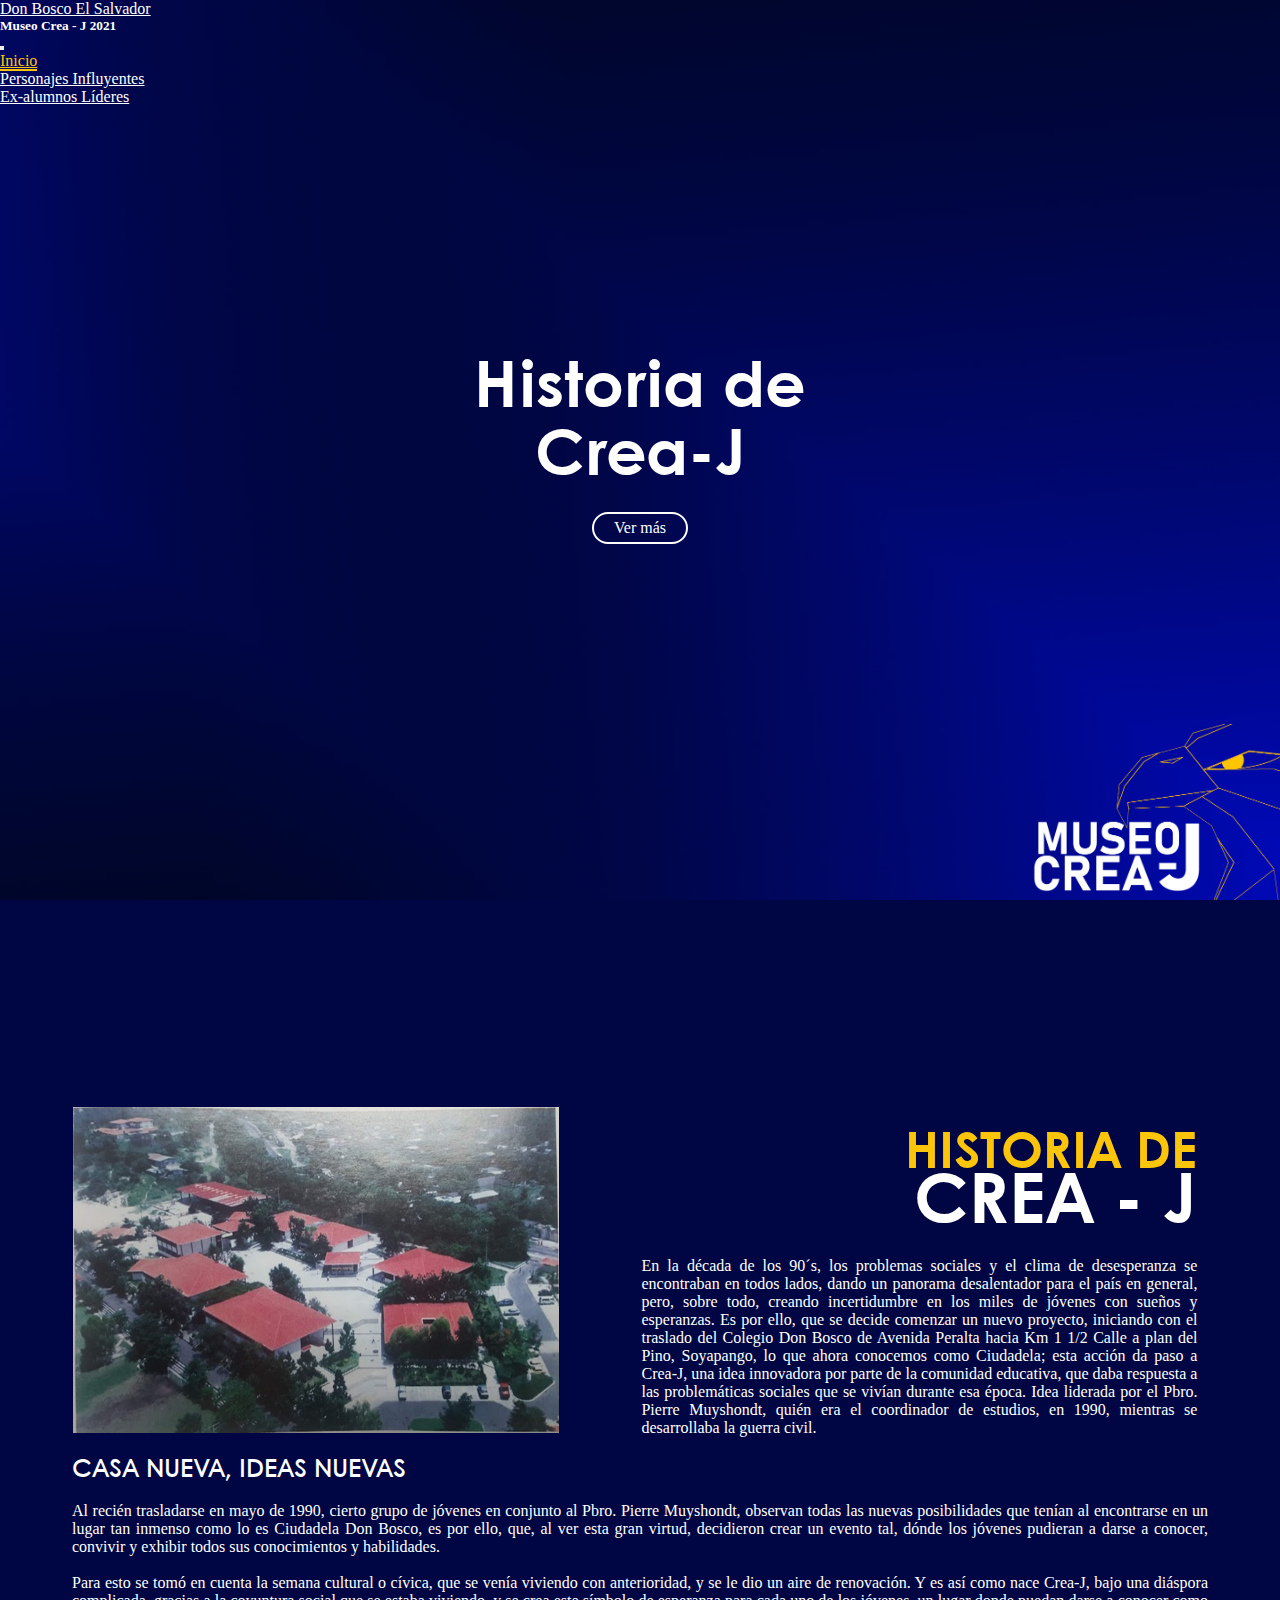
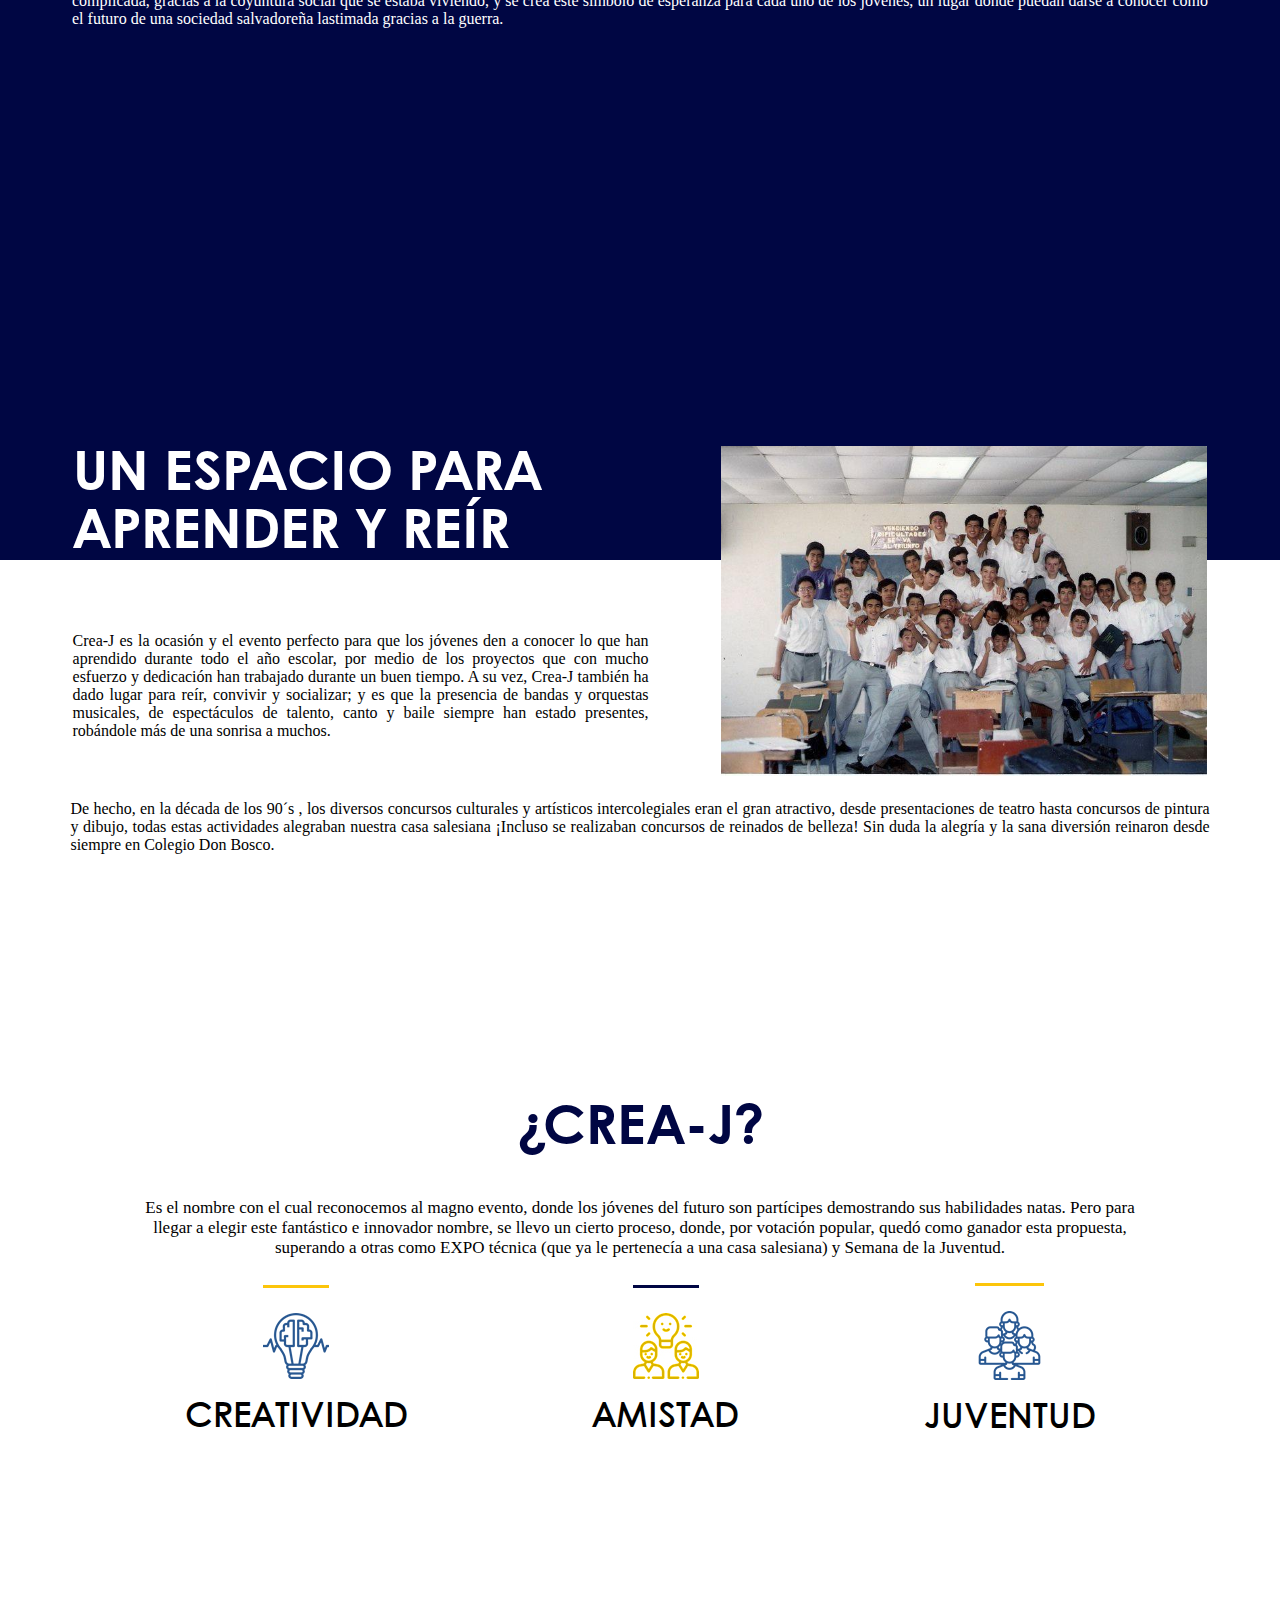
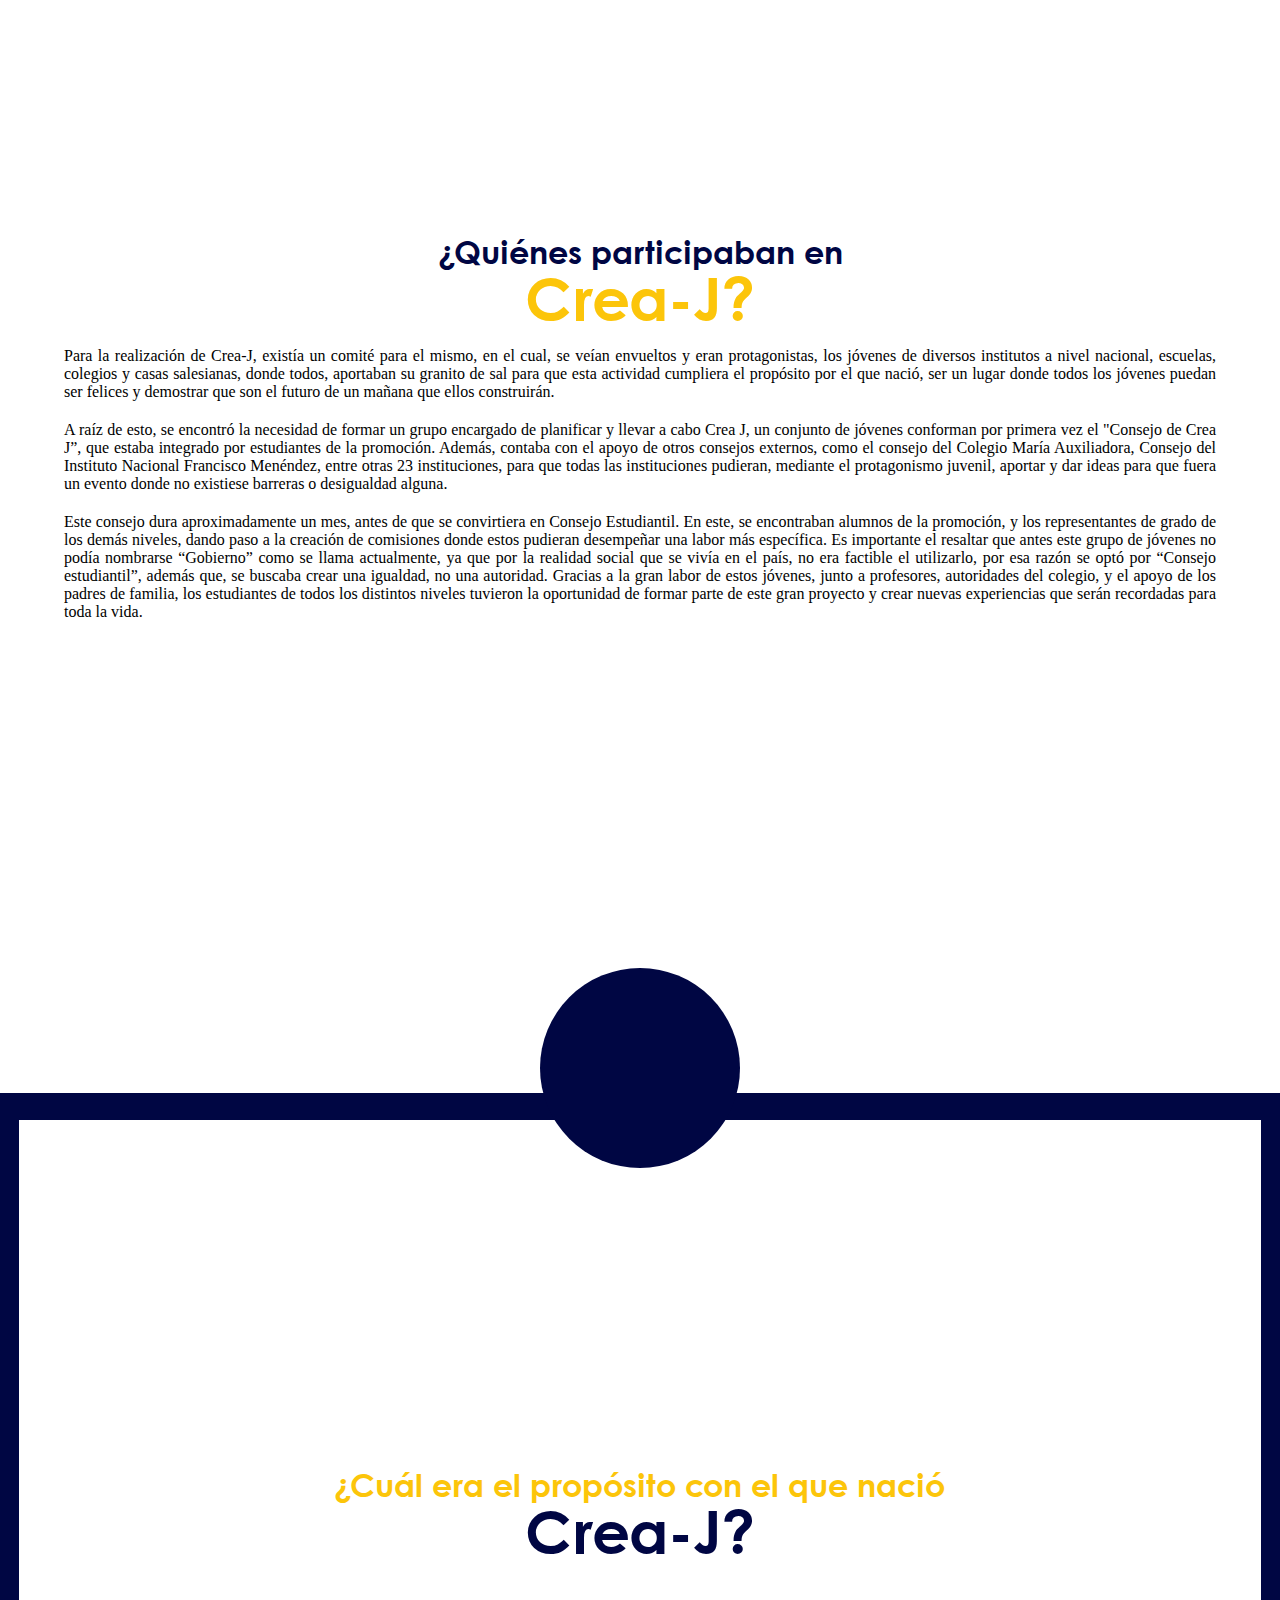
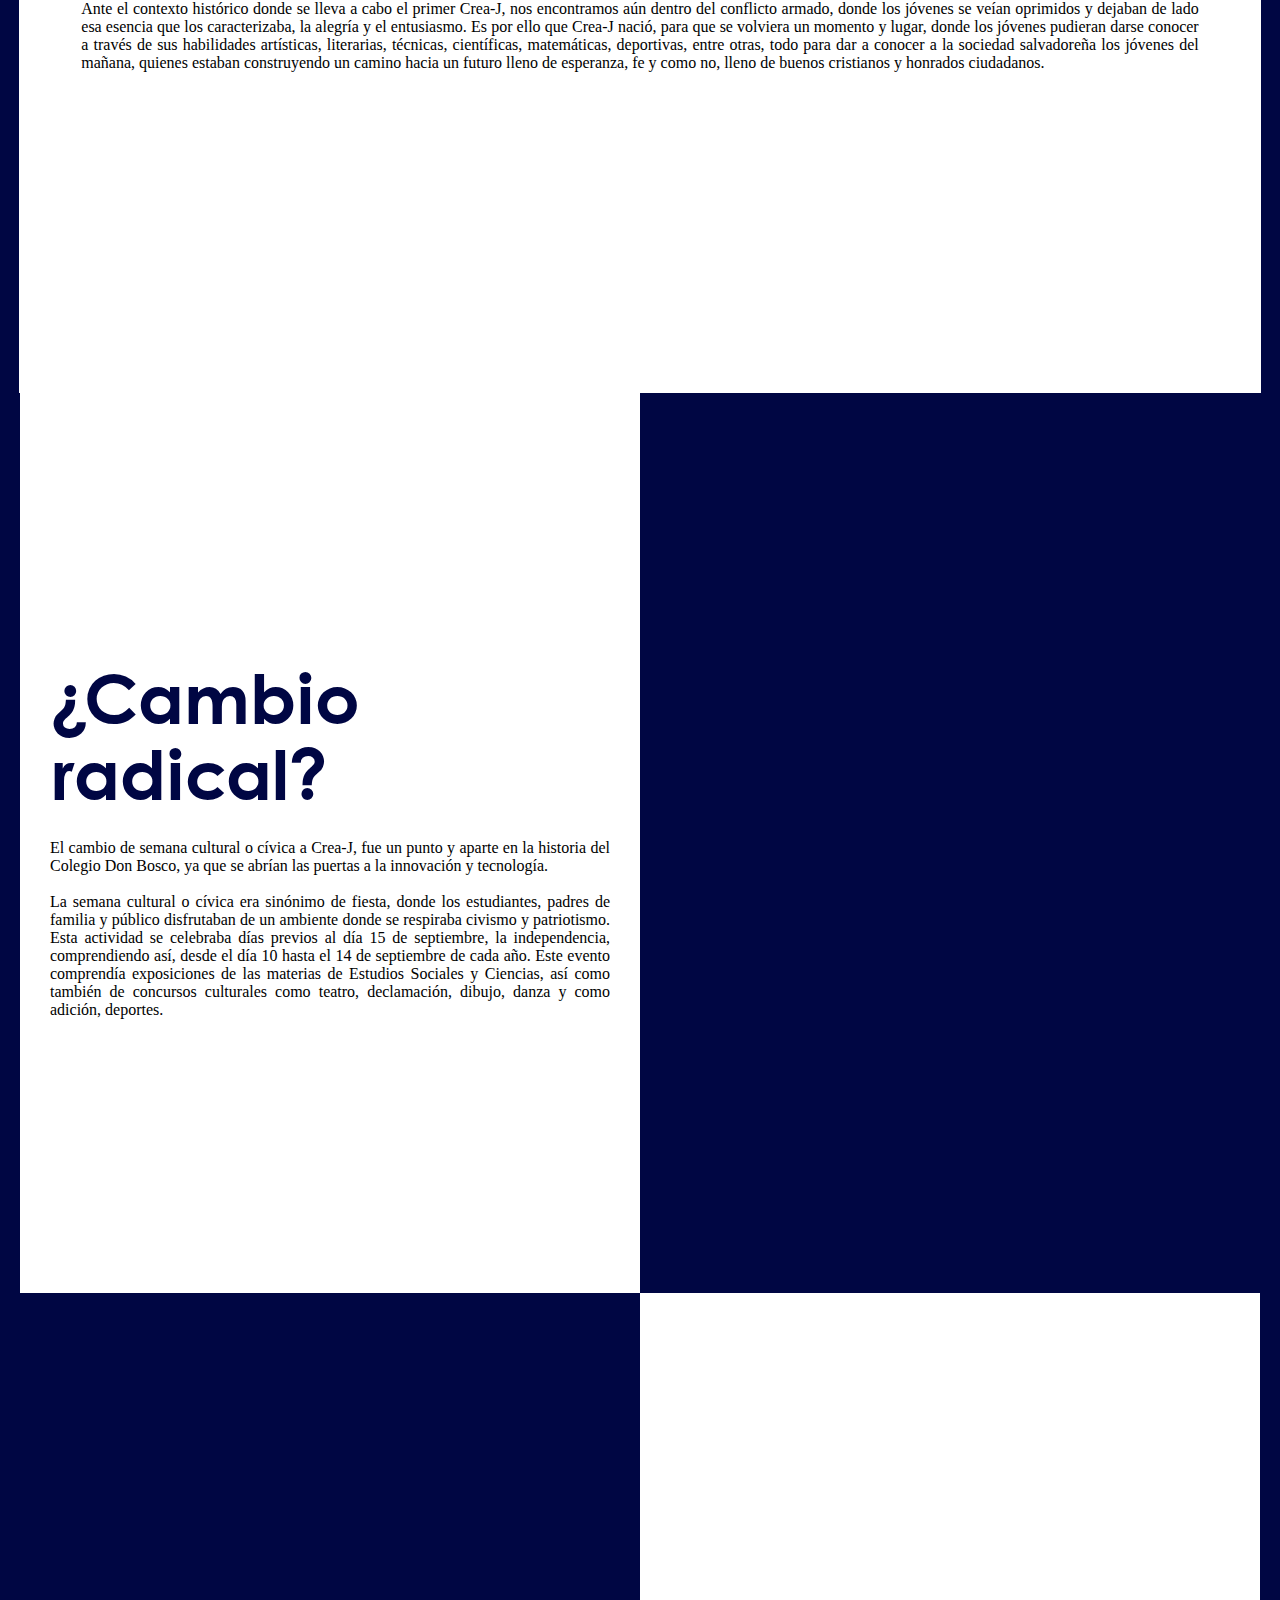
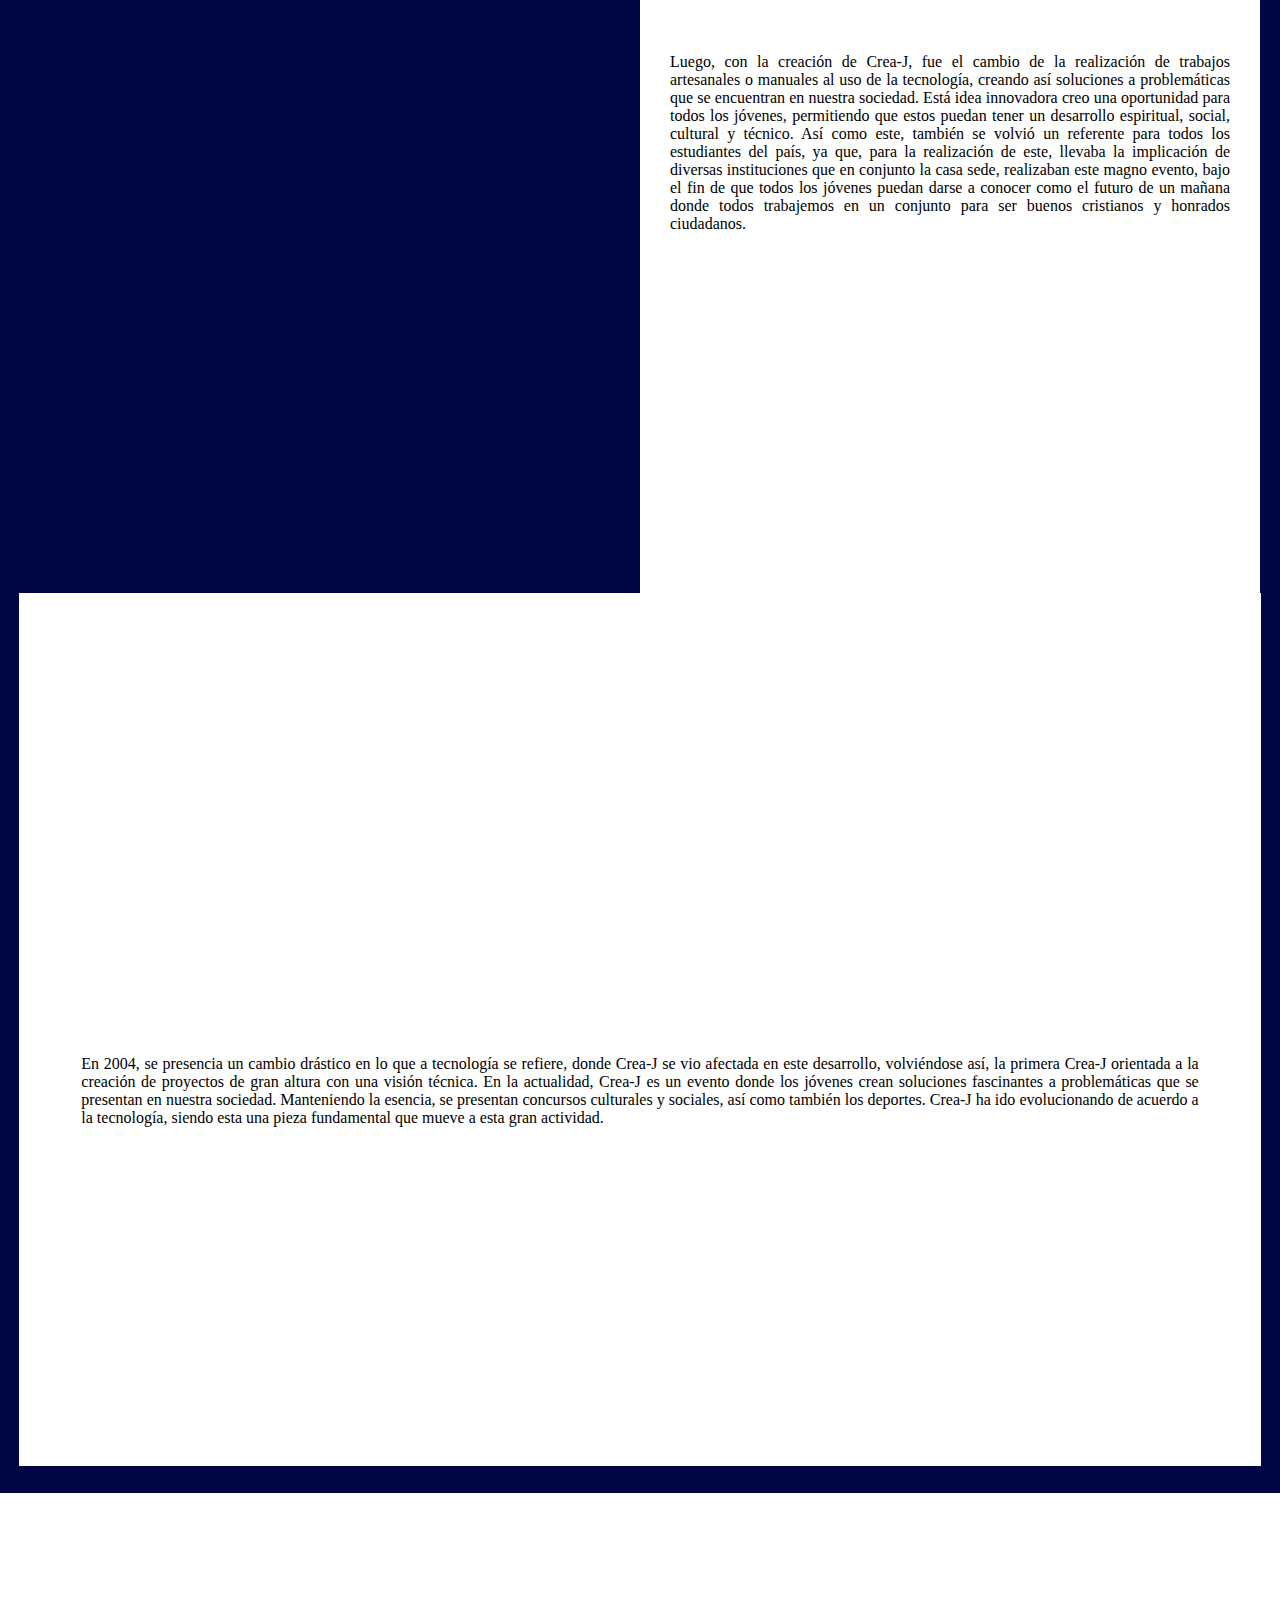
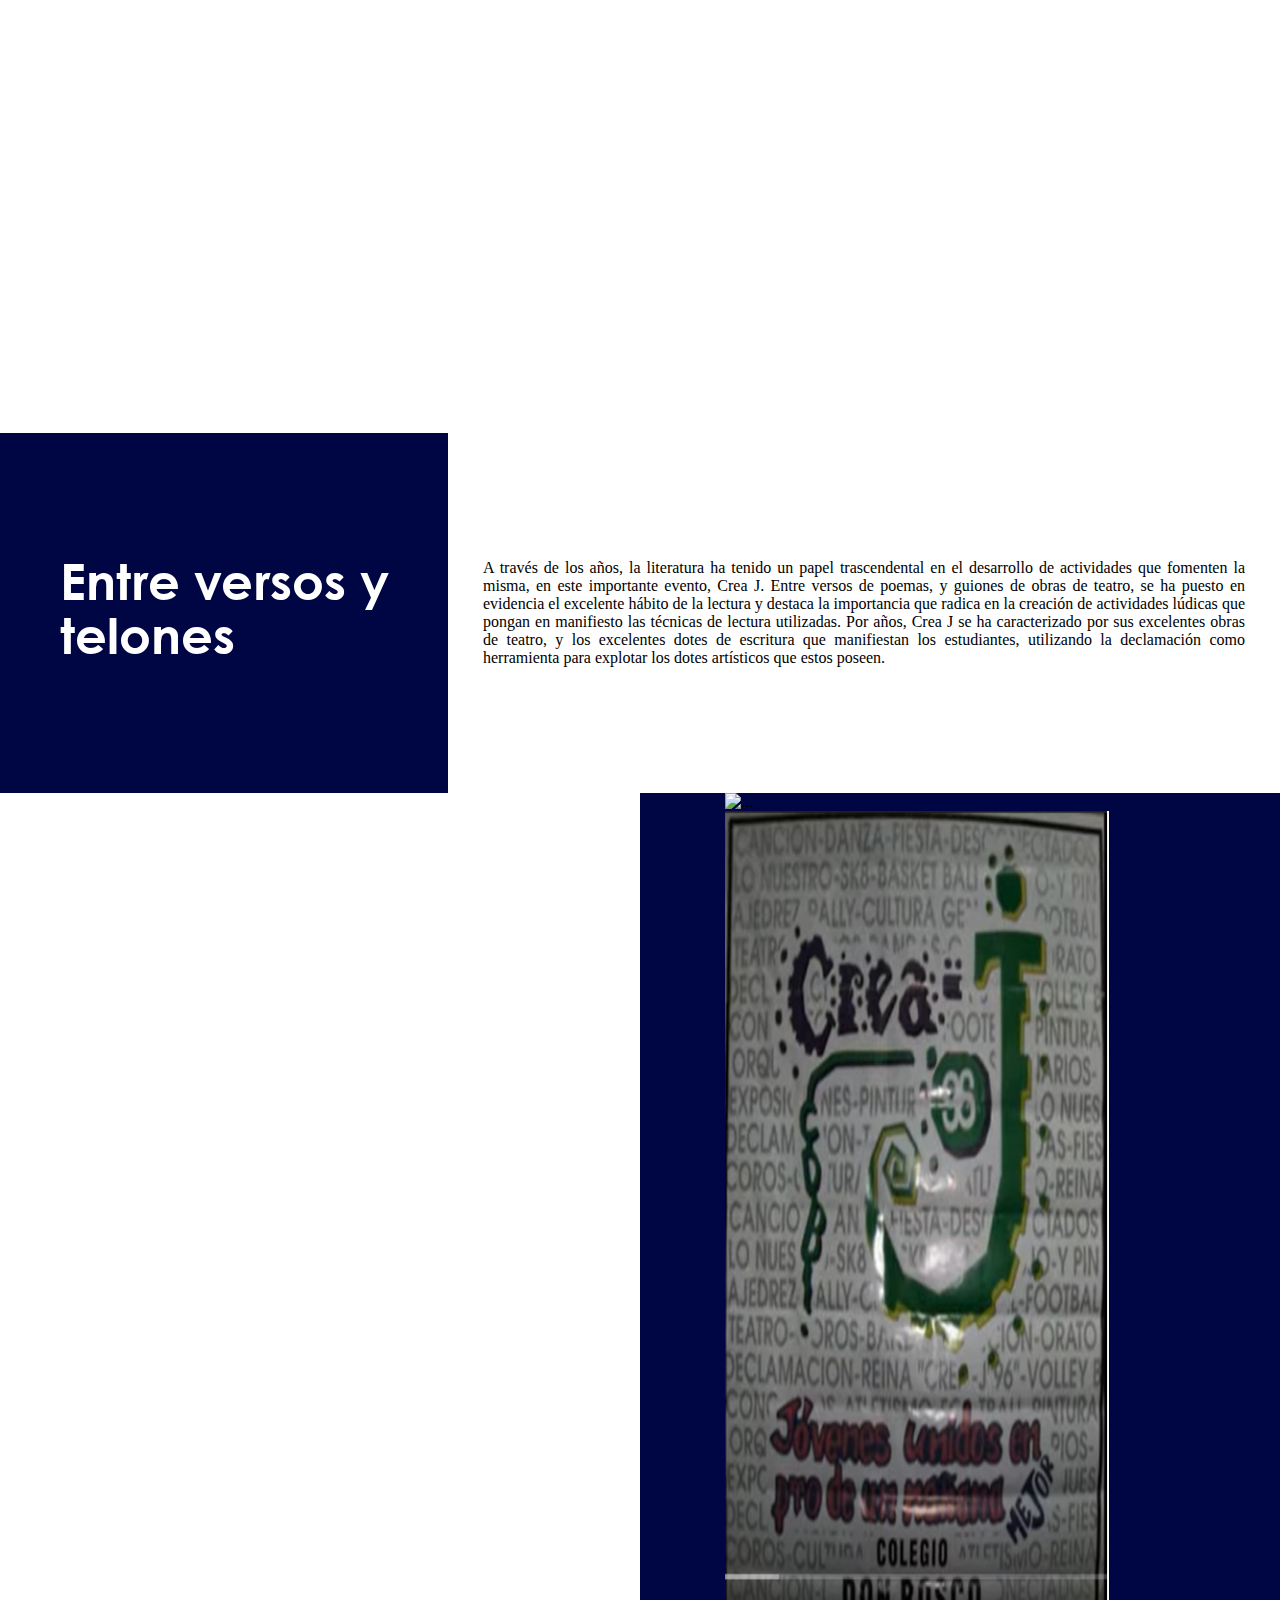
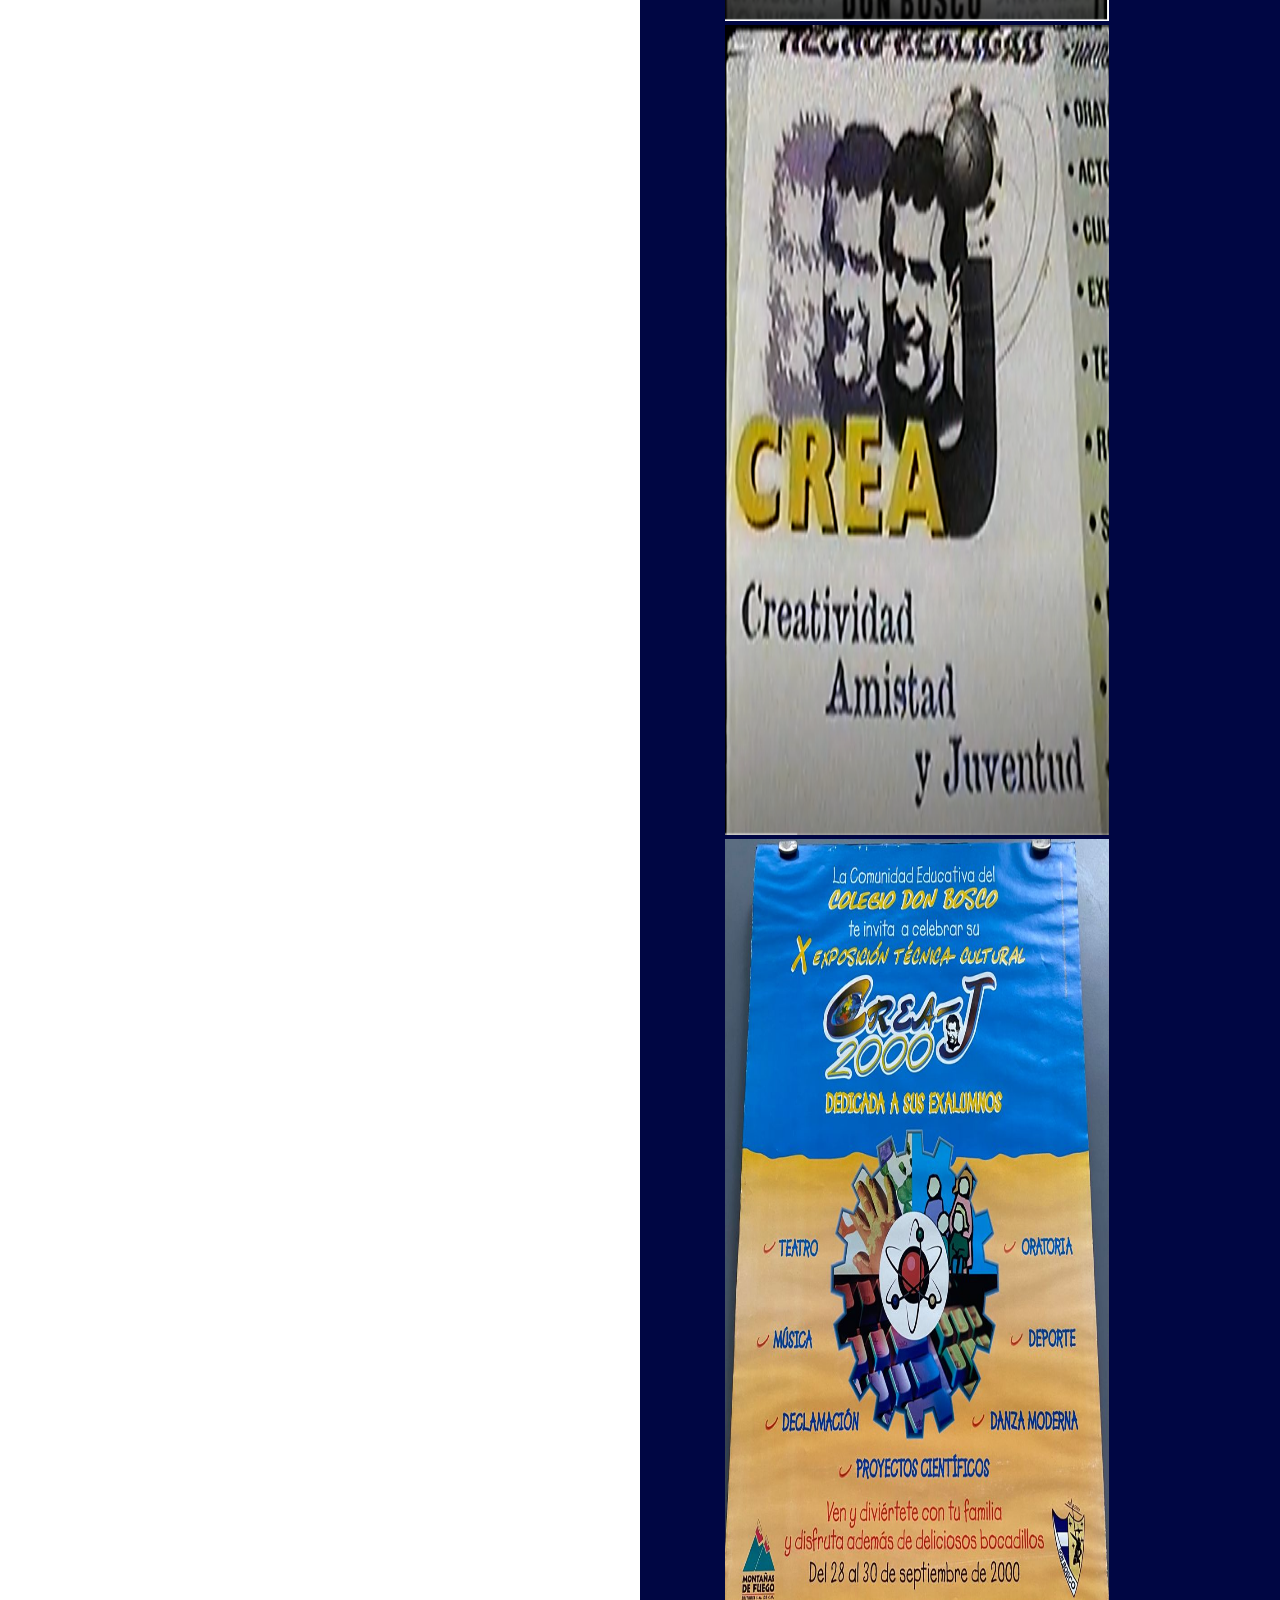
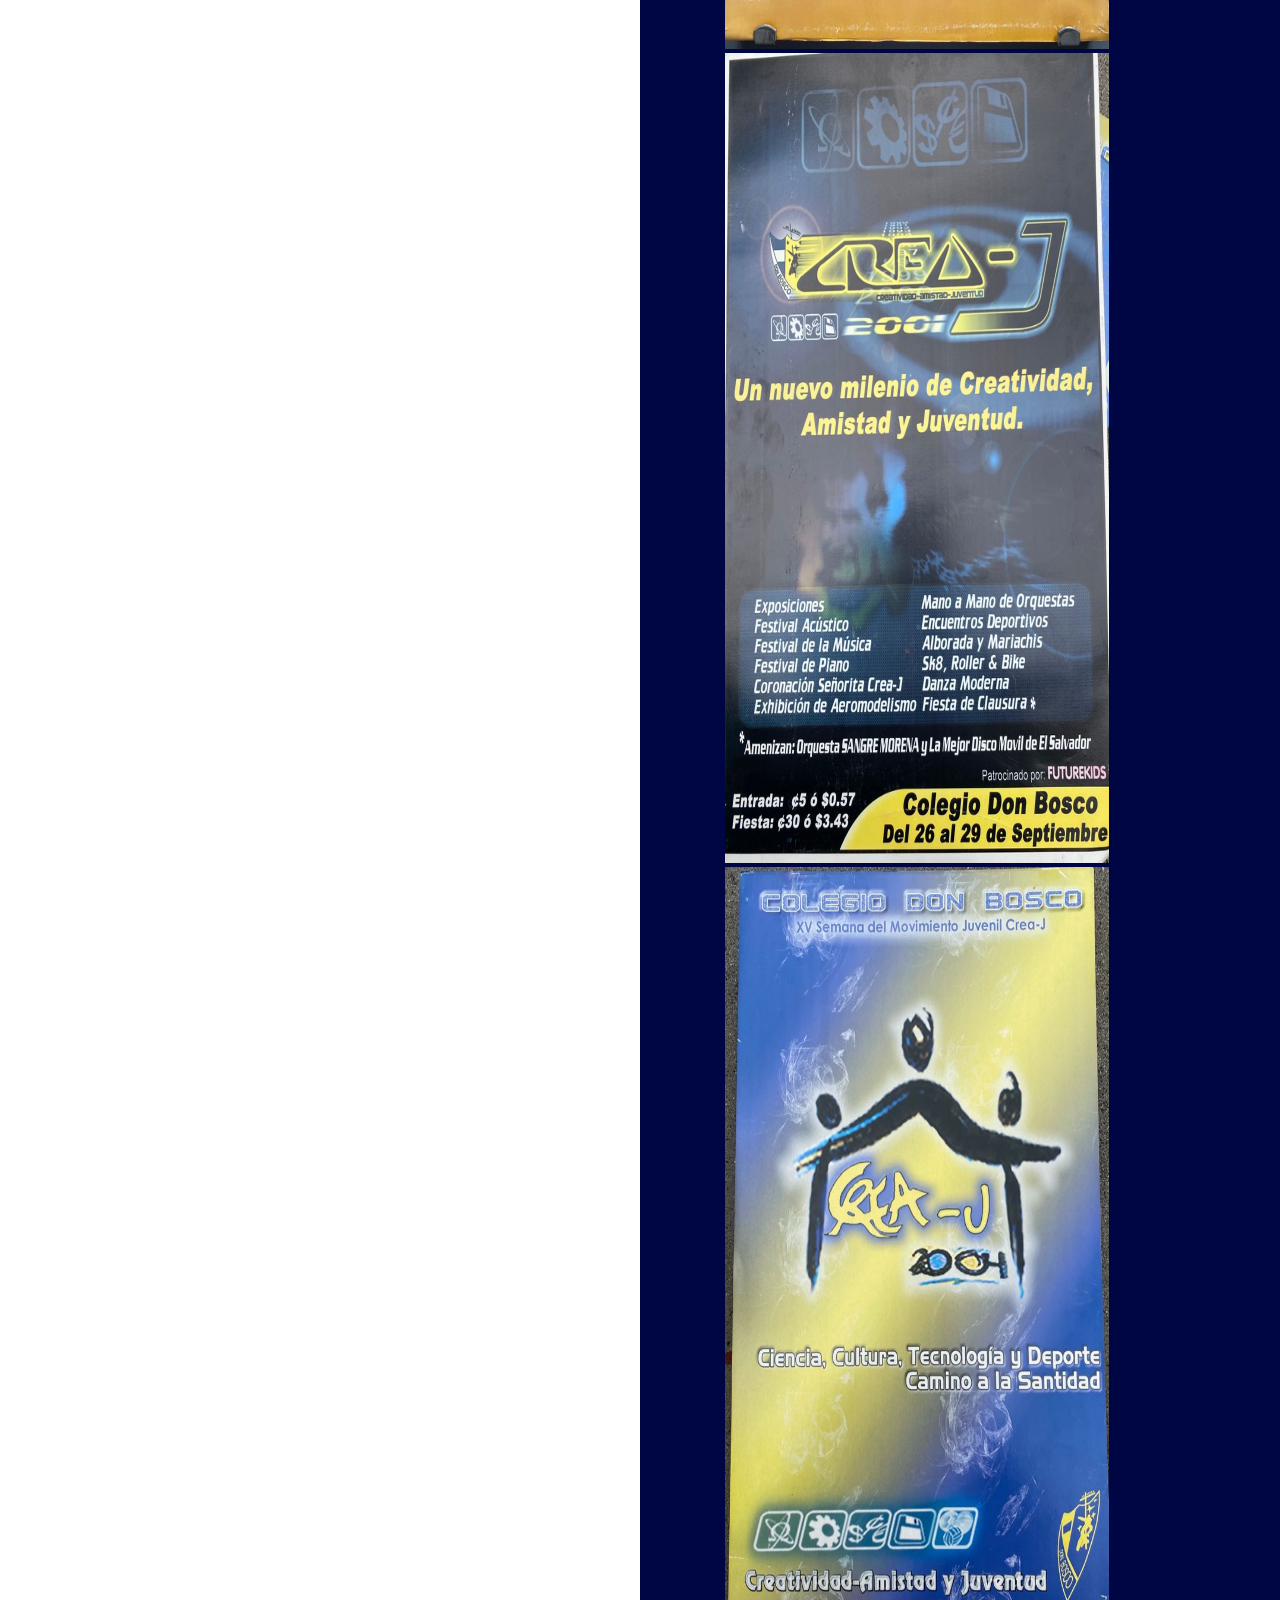
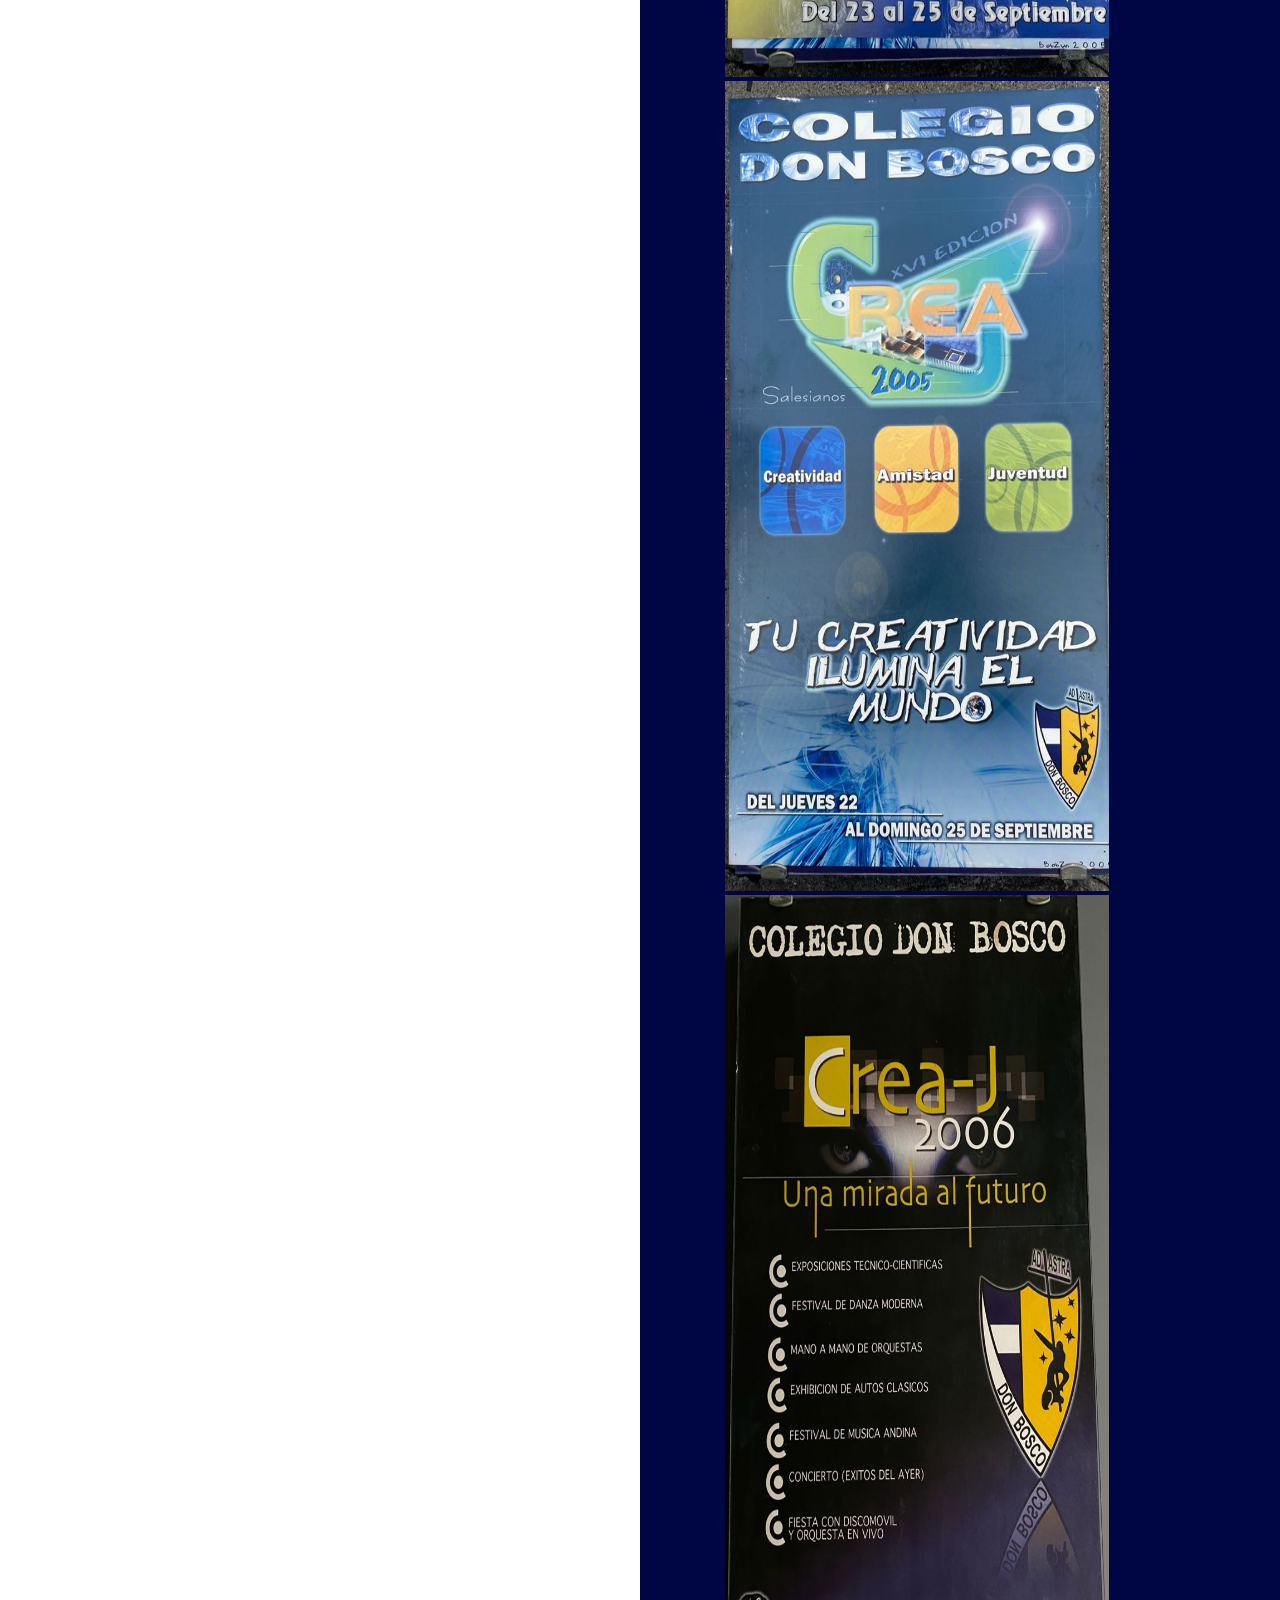
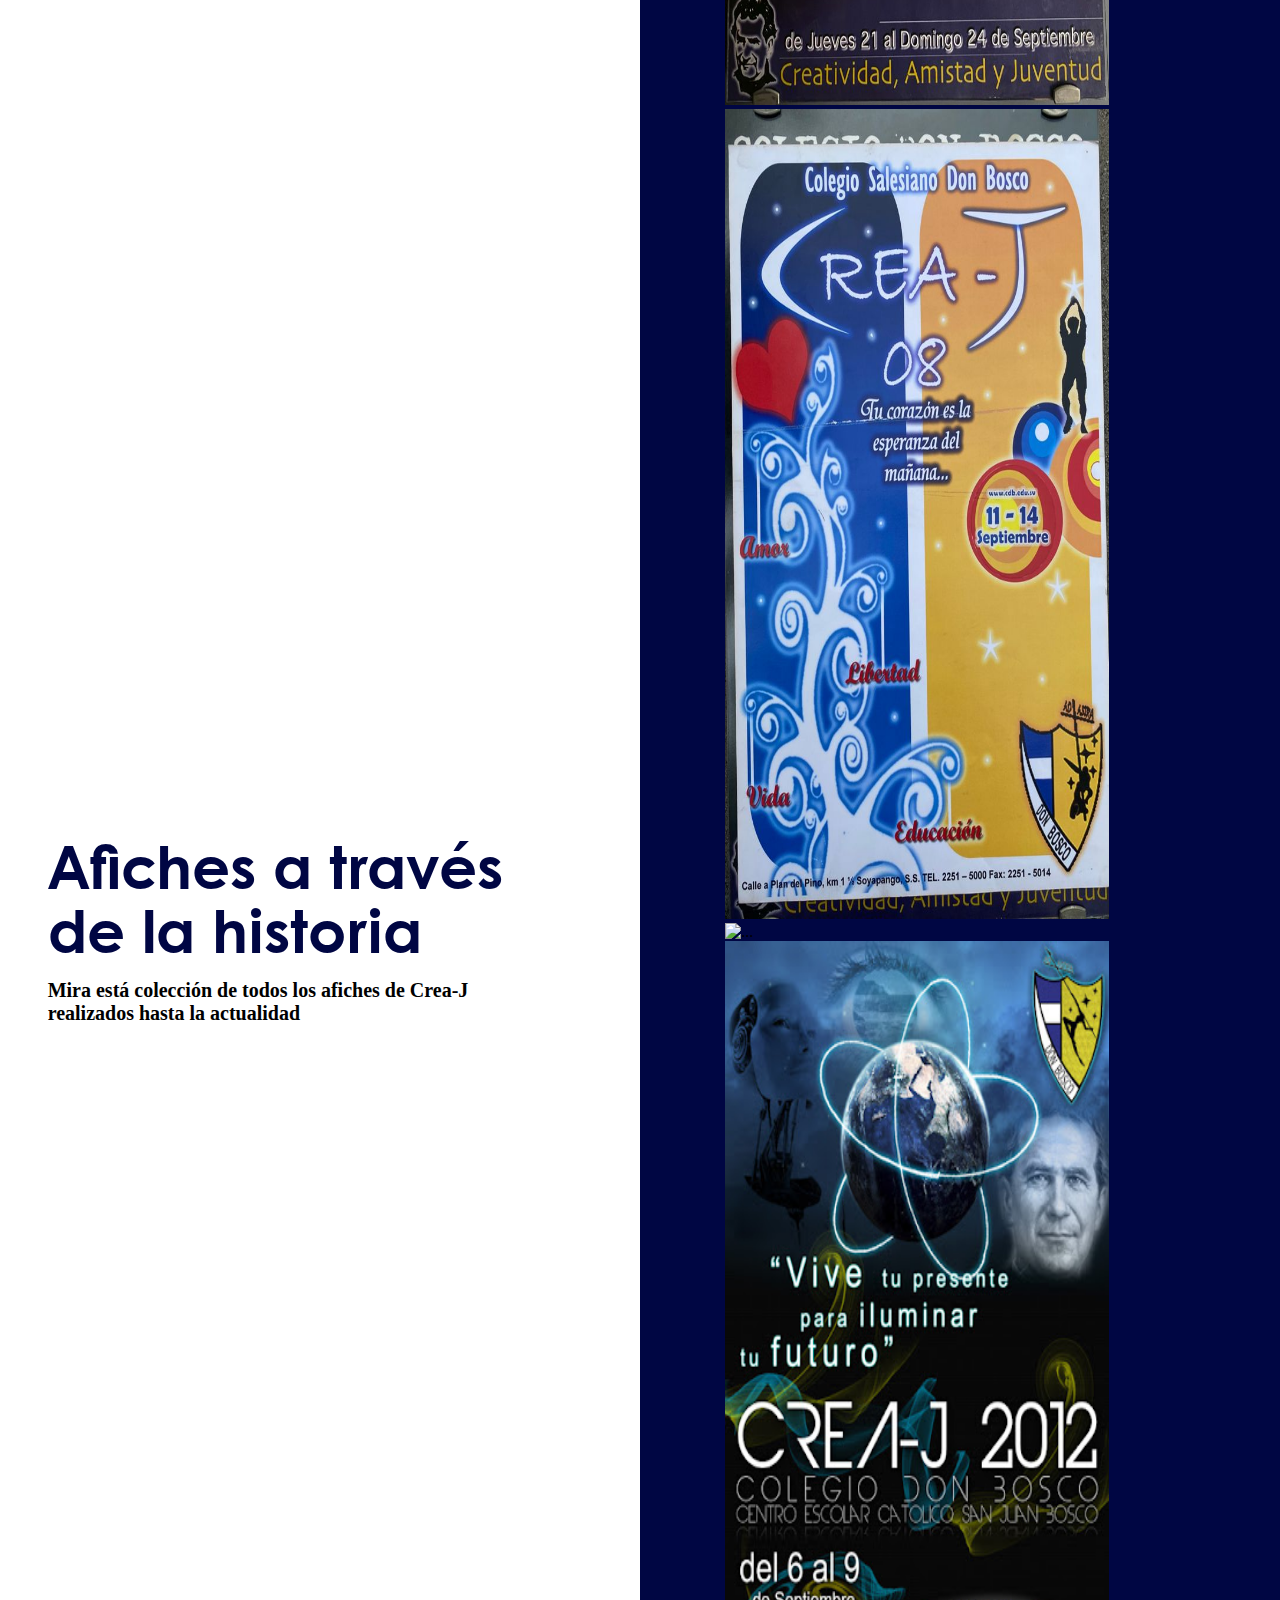
==== index.html @ 23565d04 "Add files via upload" ====
<!DOCTYPE html>
<html lang="en">
<head>
    <meta charset="UTF-8">
    <script src="https://kit.fontawesome.com/550843a4c7.js" crossorigin="anonymous"></script>
    <meta name="viewport" content="width=device-width, initial-scale=1.0">
    <meta http-equiv="X-UA-Compatible" content="ie=edge">
    <link href="https://cdn.jsdelivr.net/npm/bootstrap@5.1.0/dist/css/bootstrap.min.css" rel="stylesheet" integrity="sha384-KyZXEAg3QhqLMpG8r+8fhAXLRk2vvoC2f3B09zVXn8CA5QIVfZOJ3BCsw2P0p/We" crossorigin="anonymous">
    <title>Museo Crea-J</title>
    <link rel="stylesheet" href="css/menu.css">
    <link rel="stylesheet" href="css/index.css">
</head>
<body>
    <nav id="menu" class="navbar navbar-expand-lg navbar-light bg-light">
        <div class="container-fluid">
            <a id="text" class="navbar-brand" href="#">Don Bosco El Salvador</a>
            <button id="bot" class="navbar-toggler" type="button" data-bs-toggle="offcanvas" data-bs-target="#offcanvasNavbar" aria-controls="offcanvasNavbar">
              <span id="ham" class="navbar-toggler-icon"></span>
            </button>
            <div class="offcanvas offcanvas-end" tabindex="-1" id="offcanvasNavbar" aria-labelledby="offcanvasNavbarLabel">
              <div class="offcanvas-header">
                <h5 id="h5" class="offcanvas-title" id="offcanvasNavbarLabel">Museo Crea - J 2021</h5>
                <button type="button" class="btn-close text-reset" data-bs-dismiss="offcanvas" aria-label="Close"></button>
              </div>
              <div class="offcanvas-body">
                <ul class="navbar-nav justify-content-end flex-grow-1 pe-3">
                  <li class="nav-item">
                    <a id="text-active" class="nav-link active" aria-current="page" href="index.html">Inicio</a>
                  </li>
                  <li class="nav-item">
                    <a id="text" class="nav-link" href="personajes.html">Personajes Influyentes</a>
                  </li>
                  <li class="nav-item">
                    <a id="text" class="nav-link" href="alumnos.html">Ex-alumnos Líderes</a>
                  </li>
                </ul>
              </div>
            </div>
          </div>
    </nav>

    <header>
        <div class="cabeza">
          <h1>Historia de <br> Crea-J</h1>
          <a href="">Ver más</a>
        </div>
        <div class="logo">
          <img src="img/FONDO@72x.png" alt="">
        </div>
    </header>

    <section class="historia">
      <div class="part1">
        <div class="pic">
          <img src="img/cole.jpg" alt="">
        </div>
        <div class="info">
            <h1> <span> HISTORIA DE </span> <br>CREA - J</h1><br>
            <p>En la década de los 90´s, los problemas sociales y el clima de desesperanza se encontraban en todos lados, dando un panorama desalentador para el país en general, pero, sobre todo, creando incertidumbre en los miles de jóvenes con sueños y esperanzas. Es por ello, que se decide comenzar un nuevo proyecto, iniciando con el traslado del Colegio Don Bosco de Avenida Peralta hacia Km 1 1/2 Calle a plan del Pino, Soyapango, lo que ahora conocemos como Ciudadela; esta acción da paso a Crea-J, una idea innovadora por parte de la comunidad educativa, que daba respuesta a las problemáticas sociales que se vivían durante esa época. Idea liderada por el Pbro. Pierre Muyshondt, quién era el coordinador de estudios, en 1990, mientras se desarrollaba la guerra civil.
            </p>
        </div>
      </div>
      <div class="part2">
        <p>
         <span class="sub"> CASA NUEVA, IDEAS NUEVAS </span> <br> <br>
  Al recién trasladarse en mayo de 1990, cierto grupo de jóvenes en conjunto al Pbro. Pierre Muyshondt, observan todas las nuevas posibilidades que tenían al encontrarse en un lugar tan inmenso como lo es Ciudadela Don Bosco, es por ello, que, al ver esta gran virtud, decidieron crear un evento tal, dónde los jóvenes pudieran a darse a conocer, convivir y exhibir todos sus conocimientos y habilidades. </p> <br>
        <p>Para esto se tomó en cuenta la semana cultural o cívica, que se venía viviendo con anterioridad, y se le dio un aire de renovación. Y es así como nace Crea-J, bajo una diáspora complicada, gracias a la coyuntura social que se estaba viviendo, y se crea este símbolo de esperanza para cada uno de los jóvenes, un lugar donde puedan darse a conocer como el futuro de una sociedad salvadoreña lastimada gracias a la guerra.</p>
      </div>
    </section>

    <section class="espacio">
      <div class="apar1">
        <div class="texto">
          <h1>UN ESPACIO PARA APRENDER Y REÍR</h1>
          <p>Crea-J es la ocasión y el evento perfecto para que los jóvenes den a conocer lo que han aprendido durante todo el año escolar, por medio de los proyectos que con mucho esfuerzo y dedicación han trabajado durante un buen tiempo. A su vez, Crea-J también ha dado lugar para reír, convivir y socializar; y es que la presencia de bandas y orquestas musicales, de espectáculos de talento, canto y baile siempre han estado presentes, robándole más de una sonrisa a muchos. </p>
        </div>
        <div class="pic">
          <img src="img/alumnos.jpg" alt="">
        </div>
      </div>
      <div class="apar2">
        <p>De hecho, en la década de los 90´s , los diversos concursos culturales y artísticos intercolegiales eran el gran atractivo, desde presentaciones de teatro hasta concursos de pintura y dibujo, todas estas actividades alegraban nuestra casa salesiana ¡Incluso se realizaban concursos de reinados de belleza! Sin duda la alegría y la sana diversión reinaron desde siempre en Colegio Don Bosco.</p>
      </div>
    </section>

    <section class="crea">
      <div class="par1">
        <h1>¿CREA-J?</h1>
        <p>Es el nombre con el cual reconocemos al magno evento, donde los jóvenes del futuro son partícipes demostrando sus habilidades natas. Pero para llegar a elegir este fantástico e innovador nombre, se llevo un cierto proceso, donde, por votación popular, quedó como ganador esta propuesta, superando a otras como EXPO técnica (que ya le pertenecía a una casa salesiana) y Semana de la Juventud.</p>
      </div>
      <div class="par2">
        <div class="car">
          <img class="a" src="img/ico2.jpg" alt="">
          <h1>CREATIVIDAD</h1>
        </div>
        <div class="car">
          <img class="y" src="img/icon1.jpg" alt="">
          <h1>AMISTAD</h1>
        </div>
        <div class="car">
          <img class="a" src="img/ico3.jpg" alt="">
          <h1>JUVENTUD</h1>
        </div>
      </div>
    </section>

    <section class="participaron">
      <h1>¿Quiénes participaban en <br> <span>Crea-J? </span></h1>      
     <p>Para la realización de Crea-J, existía un comité para el mismo, en el cual, se veían envueltos y eran protagonistas, los jóvenes de diversos institutos a nivel nacional, escuelas, colegios y casas salesianas, donde todos, aportaban su granito de sal para que esta actividad cumpliera el propósito por el que nació, ser un lugar donde todos los jóvenes puedan ser felices y demostrar que son el futuro de un mañana que ellos construirán. </p>
      <p>A raíz de esto, se encontró la necesidad de formar un grupo encargado de planificar y llevar a cabo Crea J, un conjunto de jóvenes conforman por primera vez el "Consejo de Crea J”, que estaba integrado por estudiantes de la promoción. Además, contaba con el apoyo de otros consejos externos, como el consejo del Colegio María Auxiliadora, Consejo del Instituto Nacional Francisco Menéndez, entre otras 23 instituciones, para que todas las instituciones pudieran, mediante el protagonismo juvenil, aportar y dar ideas para que fuera un evento donde no existiese barreras o desigualdad alguna. </p>
      <p> Este consejo dura aproximadamente un mes, antes de que se convirtiera en Consejo Estudiantil. En este, se encontraban alumnos de la promoción, y los representantes de grado de los demás niveles, dando paso a la creación de comisiones donde estos pudieran desempeñar una labor más específica. Es importante el resaltar que antes este grupo de jóvenes no podía nombrarse “Gobierno” como se llama actualmente, ya que por la realidad social que se vivía en el país, no era factible el utilizarlo, por esa razón se optó por “Consejo estudiantil”, además que, se buscaba crear una igualdad, no una autoridad. Gracias a la gran labor de estos jóvenes, junto a profesores, autoridades del colegio, y el apoyo de los padres de familia, los estudiantes de todos los distintos niveles tuvieron la oportunidad de formar parte de este gran proyecto y crear nuevas experiencias que serán recordadas para toda la vida.</p> 

      <div class="circuloBox">
          <div class="circulo">

          </div>
      </div>
    </section>

    <section class="proposito">
      <div class="box">
        <div class="inform">
          <h1>¿Cuál era el propósito con el que nació <br> <span> Crea-J?</span> </h1>
        <p>Ante el contexto histórico donde se lleva a cabo el primer Crea-J, nos encontramos aún dentro del conflicto armado, donde los jóvenes se veían oprimidos y dejaban de lado esa esencia que los caracterizaba, la alegría y el entusiasmo. Es por ello que Crea-J nació, para que se volviera un momento y lugar, donde los jóvenes pudieran darse conocer a través de sus habilidades artísticas, literarias, técnicas, científicas, matemáticas, deportivas, entre otras, todo para dar a conocer a la sociedad salvadoreña los jóvenes del mañana, quienes estaban construyendo un camino hacia un futuro lleno de esperanza, fe y como no, lleno de buenos cristianos y honrados ciudadanos.</p>
        </div>
      </div>
    </section>

    <section class="radica">
      <div class="in">
        <h1>¿Cambio <br> radical?</h1>
        <p>El cambio de semana cultural o cívica a Crea-J, fue un punto y aparte en la historia del Colegio Don Bosco, ya que se abrían las puertas a la innovación y tecnología.
          <br> <br> La semana cultural o cívica era sinónimo de fiesta, donde los estudiantes, padres de familia y público disfrutaban de un ambiente donde se respiraba civismo y patriotismo. Esta actividad se celebraba días previos al día 15 de septiembre, la independencia, comprendiendo así, desde el día 10 hasta el 14 de septiembre de cada año. Este evento comprendía exposiciones de las materias de Estudios Sociales y Ciencias, así como también de concursos culturales como teatro, declamación, dibujo, danza y como adición, deportes.
          </p>
      </div>
      <div class="fot">
        <img src="img/r1.JPG" alt="">
      </div>
    </section>

    <section class="radica">
      <div class="fot2">
        <img src="img/r2.JPG" alt="">
      </div>
      <div class="in">
        <p>Luego, con la creación de Crea-J, fue el cambio de la realización de trabajos artesanales o manuales al uso de la tecnología, creando así soluciones a problemáticas que se encuentran en nuestra sociedad. Está idea innovadora creo una oportunidad para todos los jóvenes, permitiendo que estos puedan tener un desarrollo espiritual, social, cultural y técnico. Así como este, también se volvió un referente para todos los estudiantes del país, ya que, para la realización de este, llevaba la implicación de diversas instituciones que en conjunto la casa sede, realizaban este magno evento, bajo el fin de que todos los jóvenes puedan darse a conocer como el futuro de un mañana donde todos trabajemos en un conjunto para ser buenos cristianos y honrados ciudadanos.
          </p>
      </div>
    </section>

    <section class="proposito2">
      <div class="box2">
        <div class="picbox">
          <img src="img/r3.JPG" alt="">
        </div>
        <div class="inform2">
          <p>En 2004, se presencia un cambio drástico en lo que a tecnología se refiere, donde Crea-J se vio afectada en este desarrollo, volviéndose así, la primera Crea-J orientada a la creación de proyectos de gran altura con una visión técnica.
            En la actualidad, Crea-J es un evento donde los jóvenes crean soluciones fascinantes a problemáticas que se presentan en nuestra sociedad. Manteniendo la esencia, se presentan concursos culturales y sociales, así como también los deportes. Crea-J ha ido evolucionando de acuerdo a la tecnología, siendo esta una pieza fundamental que mueve a esta gran actividad. 
            </p>
        </div>
      </div>
    </section>

    <section class="telones">
      <div class="telones-img">
      </div>
      <div class="telones-info">
        <h1>Entre versos y <br> telones </h1>
        <p>A través de los años, la literatura ha tenido un papel trascendental en el desarrollo de actividades que fomenten la misma, en este importante evento, Crea J.  Entre versos de poemas, y guiones de obras de teatro, se ha puesto en evidencia el excelente hábito de la lectura y destaca la importancia que radica en la creación de actividades lúdicas que pongan en manifiesto las técnicas de lectura utilizadas. 
          Por años, Crea J se ha caracterizado por sus excelentes obras de teatro, y los excelentes dotes de escritura que manifiestan los estudiantes, utilizando la declamación como herramienta para explotar los dotes artísticos que estos poseen.
          </p>
      </div>
    </section>

    <section class="afiches">
      <div class="afiches-info">
        <h1>Afiches a través <br> de la historia</h1>
        <h2>Mira está colección de todos los afiches de Crea-J realizados hasta la actualidad</h2>
      </div>
      <div class="afiches-card">
        <div id="carouselExampleInterval" class="carousel slide" data-bs-ride="carousel">
          <div class="carousel-inner">
            <!--TODOS LOS ITEMS DEL SLIDER-->
            <div class="carousel-item active" data-bs-interval="5000">
              <img class="picSlide" src="img/Crea J 1992.JPG" class="d-block w-100" alt="...">
            </div>
            <div class="carousel-item" data-bs-interval="5000">
              <img class="picSlide" src="img/Crea-J 1996.png" class="d-block w-100" alt="...">
            </div>
            <div class="carousel-item" data-bs-interval="5000">
              <img class="picSlide" src="img/Crea-J 1er poster.png" class="d-block w-100" alt="...">
            </div>
            <div class="carousel-item" data-bs-interval="5000">
              <img class="picSlide" src="img/Crea J 2000.jpg" class="d-block w-100" alt="...">
            </div>
            <div class="carousel-item" data-bs-interval="5000">
              <img class="picSlide" src="img/Crea J 2001.jpg" class="d-block w-100" alt="...">
            </div>
            <div class="carousel-item" data-bs-interval="5000">
              <img class="picSlide" src="img/Crea J 2004.jpg" class="d-block w-100" alt="...">
            </div>
            <div class="carousel-item" data-bs-interval="5000">
              <img class="picSlide" src="img/Crea J 2005.jpg" class="d-block w-100" alt="...">
            </div>
            <div class="carousel-item" data-bs-interval="5000">
              <img class="picSlide" src="img/Crea J 2006.jpg" class="d-block w-100" alt="...">
            </div>
            <div class="carousel-item" data-bs-interval="5000">
              <img class="picSlide" src="img/Crea J 2008.jpg" class="d-block w-100" alt="...">
            </div>
            <div class="carousel-item" data-bs-interval="5000">
              <img class="picSlide" src="img/Crea J 2010.JPG" class="d-block w-100" alt="...">
            </div>
            <div class="carousel-item" data-bs-interval="5000">
              <img class="picSlide" src="img/Crea J 2012.jpg" class="d-block w-100" alt="...">
            </div>
            <div class="carousel-item" data-bs-interval="5000">
              <img class="picSlide" src="img/Crea J 2013.jpg" class="d-block w-100" alt="...">
            </div>
            <div class="carousel-item" data-bs-interval="5000">
              <img class="picSlide" src="img/Crea J 2014.jpg" class="d-block w-100" alt="...">
            </div>
            <div class="carousel-item" data-bs-interval="5000">
              <img class="picSlide" src="img/Crea J 2015.jpg" class="d-block w-100" alt="...">
            </div>
            <div class="carousel-item" data-bs-interval="5000">
              <img class="picSlide" src="img/Crea J 2016.jpg" class="d-block w-100" alt="...">
            </div>
            <div class="carousel-item" data-bs-interval="5000">
              <img class="picSlide" src="img/Crea J 2017.png" class="d-block w-100" alt="...">
            </div>
            <div class="carousel-item" data-bs-interval="5000">
              <img class="picSlide" src="img/Crea J 2018.jpg" class="d-block w-100" alt="...">
            </div>
            <div class="carousel-item" data-bs-interval="5000">
              <img class="picSlide" src="img/Crea J 2019.jpg" class="d-block w-100" alt="...">
            </div>
          </div>
          <button class="carousel-control-prev" type="button" data-bs-target="#carouselExampleInterval" data-bs-slide="prev">
            <span class="carousel-control-prev-icon" aria-hidden="true"></span>
            <span class="visually-hidden">Previous</span>
          </button>
          <button class="carousel-control-next" type="button" data-bs-target="#carouselExampleInterval" data-bs-slide="next">
            <span class="carousel-control-next-icon" aria-hidden="true"></span>
            <span class="visually-hidden">Next</span>
          </button>
        </div>
      </div>
    </section>

    <section class="video">
      <div class="video-titulo">
        <h1>PARA TI,  <br>
            ¿QUÉ ES <br>
           <span> CREA-J? </span>
        </h1>
      </div>
      <div class="video-vid">
        <iframe  src="https://www.youtube.com/embed/TWJ47N8GBi8" title="YouTube video player" frameborder="0" allow="accelerometer; autoplay; clipboard-write; encrypted-media; gyroscope; picture-in-picture" allowfullscreen></iframe>
      </div>
    </section>

    <footer>
      <div class="footer-content">
          <h3>Gobierno Estudiantil 2021</h3>
          <p>Desarrollo de Software | Comisión de secretaría y comunicaciones</p>
          <ul class="socials">
              <li><a href="https://www.facebook.com/donbosco.elsalvador"><i class="fa fa-facebook"></i></a></li>
              <li><a href="https://twitter.com/donboscosv"><i class="fa fa-twitter"></i></a></li>
              <li><a href="mailto:donbosco@cdb.edu.sv"><i class="far fa-envelope"></i></a></li>
              <li><a href="https://www.instagram.com/donboscosv/"><i class="fab fa-instagram"></i></a></li>
              <li><a href="https://www.youtube.com/user/DonBoscoSAL"><i class="fab fa-youtube"></i></a></li>
          </ul>
      </div>
      <div class="footer-bottom">
          <p><a href="https://www.cdb.edu.sv" target="_blank">Colegio Don Bosco</a> &copy;2021 <span>Todos los derechos reservados</span></p>
      </div>
  </footer>

    <script src="https://cdn.jsdelivr.net/npm/bootstrap@5.1.0/dist/js/bootstrap.bundle.min.js" integrity="sha384-U1DAWAznBHeqEIlVSCgzq+c9gqGAJn5c/t99JyeKa9xxaYpSvHU5awsuZVVFIhvj" crossorigin="anonymous"></script>
</body>
</html>
---- css/menu.css ----
*{
  padding: 0%;
  margin: 0%;
  box-sizing: border-box;
}

#menu{
  background-color: transparent !important;
  position: absolute;
  width: 100%;
}

#text{
  color: white;
}

#text-active{
  color: #fcc50a;
  border-bottom: 2px solid #fcc50a;
}

#text:hover{
  color: #f3cf58;
}

@media (min-width: 992px){
  #offcanvasNavbar{
    background-color: transparent !important;
  } 
}
#offcanvasNavbar{
  background-color: #002756;
}
#bot{
  border: none;
  box-shadow: none;
}
#h5{
  color: white;
}
#ham{
  background-image: url("data:image/svg+xml;charset=utf8,<svg viewBox='0 0 32 32' xmlns='http://www.w3.org/2000/svg'><path stroke='rgba(240,240,240, 1)' stroke-width='2' stroke-linecap='round' stroke-miterlimit='10' d='M4 8h24M4 16h24M4 24h24'/></svg>") !important;
}
---- css/index.css ----
/*FUENTES*/
@font-face {
    font-family: 'Century';
   src: url(../fonts/Fuente/CenturyGothicPaneuropeanSemiBold.ttf) format('OpenType');
    font-style: normal;
    font-weight: normal;
}
@font-face {
    font-family: 'Bold';
   src: url(../fonts/Fuente/CenturyGothicPaneuropeanBold.ttf) format('OpenType');
    font-style: normal;
    font-weight: normal;
}
@font-face {
    font-family: 'Gotic';
   src: url(../fonts/Fuente/CenturyGothicPaneuropeanRegular.ttf) format('OpenType');
    font-style: normal;
    font-weight: normal;
}
/*ENCABEZADO */
header{
    display: flex;
    justify-content: center;
    align-items: center;
    background-image: url(../img/Fondo-azul.jpg);
    width: 100%;
    min-height: 100vh;
    background-position: center;
    background-size: cover;
    background-attachment: fixed;
}

header h1{
    color: white;
    font-size: 4em;
    text-align: center;
    margin-bottom: 20px;
}

.cabeza{
    display: flex;
    flex-direction: column;
    align-items: center;
    justify-content: space-evenly;
    height: 80%;
}
.cabeza a{
    color: white;
    padding: 5px 20px;
    border: solid white 2px;
    border-radius: 16px;
    text-decoration: none;
}
.cabeza h1{
    text-align: center;
    font-family: "Bold";
}

.logo{
    position: absolute;
    display: flex;
    align-items: flex-end;
    justify-content: flex-end;
    width: 100%;
    min-height: 100vh;
}
.logo img{
    width: 250px;
}

/*APARTADO DE HISTORIA */

.historia{
    width: 100%;
    min-height: 100vh;
    background-color: #000643;
    display: flex;
    flex-direction: column;
    padding-top: 45px;
    justify-content: center;
    align-items: center;
}
.part1{
    width: 100%;
    display: flex;
    flex-direction: row;
    align-items: flex-end;
    justify-content: space-evenly;
    height: 80%;
    flex-wrap: wrap;
}
.part2{
    width: 95%;
    padding: 10px 40px;
    color: white;
    height: 20%;
    min-width: 320px;
}
.part2 p{
    margin-bottom: 0%;
    text-align: justify;
}
.pic{
    width: 50%;
    padding-bottom: 10px;
}
.pic img{
    width: 100%;
}
.info{
    min-width: 320px;
    width: 45%;
    display: flex;
    flex-direction: column;
    justify-content: space-evenly;
    align-items: center;
}
.info h1{
    width: 100%;
    text-align: right;
    color: white;
    padding: 0px 10px;
    font-size: 70px;
    line-height: 50px;
    font-family: "Bold";
}
.info h1 span{
    color: #fcc50a;
    font-size: 50px;
}
.sub{
    font-family: "Century";
    font-size: 25px;
}
.info p{
    color: white;
    text-align: justify;
    padding: 10px;
    width: 100%;
    height: 100%;
    margin-bottom: 0%;
}

/*APARTADO ESPACIO*/

.espacio{
    width: 100%;
    min-height: 100vh;
    display: flex;
    flex-direction: column;
    align-items: center;
    justify-content: center;
    background: linear-gradient(180deg, #000643 40%, white 0%);
}
.apar1{
    width: 100%;
    display: flex;
    flex-direction: row;
    flex-wrap: wrap;
    align-items: flex-start;
    justify-content: space-evenly;
    height: 80%;
}
.texto{
    width: 45%;
}
.texto h1{
    text-align: left;
    color: white;
    font-size: 55px;
    margin-bottom: 70px;
    font-family: "Bold";
}
.texto p{
    text-align: justify;
}
.pic{
    width: 38%;
}
.pic img{
    width: 100%;
}
.apar2{
    margin-top: 10px;
    width: 89%;
    text-align: justify;
}

/*APARTADO CREAJ*/

.crea{
    display: flex;
    flex-direction: column;
    align-items: center;
    justify-content: flex-start;
    width: 100%;
    min-height: 82vh;
}

.par1{
    width: 80%;
    display: flex;
    flex-direction: column;
    align-items: center;
    justify-content: space-evenly;
    text-align: center;
    margin-bottom: 25px;
}
.par1 h1{
    color: #000643;
    font-size: 55px;
    margin-bottom: 40px;
    font-family: "Bold";
}
.par1 p{
    font-size: 17px;
}
.par2{
    width: 100%;
    display: flex;
    flex-direction: row;
    align-items: center;
    justify-content: space-evenly;
    flex-wrap: wrap;
}
.par2 .car{
    display: flex;
    flex-direction: column;
    align-items: center;
    justify-content: space-evenly;
}
.car h1{
    margin-top: 20px;
    color: black;
    font-size: 35px;
    font-family: "Century";
}

.a{
    padding-top: 25px;
    border-top: 3px solid #fcc50a ;
}
.y{
    padding-top: 25px;
    border-top: 3px solid #000643 ;
}

/*PARTICIPAN*/

.participaron{
    width: 100%;
    min-height: 95vh;
    display: flex;
    flex-direction: column;
    align-items: center;
    justify-content: flex-start;
}

.circuloBox{
    position: absolute;
    width: 100%;
    min-height: 80vh;
    display: flex;
    flex-direction: column;
    align-items: center;
    justify-content: flex-end;
    margin-top: 210px;
}
.circulo{
    width: 200px;
    height: 200px;
    background-color:#000643;
    border-radius: 50%;
    
}

.participaron h1{
    color: #000643;
    text-align: center;
    font-family: "Bold";
}
.participaron h1 span{
    color: #fcc50a;
    font-size: 60px;
}
.participaron p{
    width: 90%;
    text-align: justify;
    margin:10px 0px;
}

/*PROPOSITO*/
.proposito{
    width: 100%;
    min-height: 100vh;
    background-color: #000643;
    display: flex;
    flex-direction: column;
    align-items: center;
    justify-content: flex-end;
}
.box{
    background-color: white;
    width: 97%;
    min-height: 97vh;
    display: flex;
    flex-direction: column;
    justify-content: center;
    align-items: center;
}
.inform{
    width: 90%;
    height: 60%;
    margin-top: 60px;
}
.inform h1{
    color: #fcc50a;
    text-align: center;
    font-family: "Bold";
}
.inform h1 span{
    font-size: 60px;
    color: #000643;
}
.box .inform p{
    width: 100%;
    text-align: justify;
    margin: 30px 0px;
}

/*RADICA*/

.radica{
    display: flex;
    flex-direction: row;
    align-items: center;
    justify-content: flex-start;
    width: 100%;
    min-height: 100vh;
    padding: 0px 20px;
    background-color: #000643;
}

.radica .in{
    width: 50%;
    height: 100vh;
    background-color: white;
    display: flex;
    flex-direction: column;
    justify-content: center;
    align-items: center;
    padding: 0px 30px;
    text-align: justify;
}
.radica .in h1{
    color: #000643;
    font-size: 70px;
    text-align: left;
    width: 100%;
    font-family: "Bold";
    margin-bottom: 20px;
}
.radica .fot{
    width: 50%;
    height: 100%;
    padding-left: 20px;
}
.radica .fot2{
    width: 50%;
    height: 100%;
    padding-right: 20px;
}
.fot2 img{
    width: 100%;
}
.fot img{
    width: 100%;
}

.proposito2{
    width: 100%;
    min-height: 100vh;
    background-color: #000643;
    display: flex;
    flex-direction: column;
    align-items: center;
    justify-content: flex-start;
}
.box2{
    background-color: white;
    width: 97%;
    min-height: 97vh;
    display: flex;
    flex-direction: column;
    justify-content: center;
    align-items: center;
}
.inform2{
    width: 90%;
    height: 60%;
    display: flex;
    flex-direction: column;
    justify-content: center;
    align-items: center;
    text-align: justify;
}
.picbox{
    width: 40%;
    margin-bottom: 40px;
    margin-top: 65px;
}
.picbox img{
    width: 100%;
    
}

/*TELONES*/

.telones{
    display: flex;
    flex-direction: column;
    align-items: center;
    justify-content: center;
    width: 100%;
    min-height: 100vh;
}

.telones-img{
    height: 60vh;
    width: 100%;
    background-image: url(../img/telones.JPG);
    background-position: center;
    background-size: cover;
}
.telones-info{
    display: flex;
    flex-direction: row;
    justify-content: flex-start;
    align-items: flex-start;
    width: 100%;
    height: 40vh;
}

.telones-info h1{
    width: 35%;
    color: white;
    text-align: left;
    background-color: #000643;
    height: 100%;
    display: flex;
    align-items: center;
    justify-content: center;
    font-size: 50px;
    font-family: "Bold";
}
.telones-info p{
    width: 65%;
    padding: 0px 35px;
    text-align: justify;
    display: flex;
    justify-content: center;
    align-items: center;
    height: 100%;
}

/*AFICHES */

.afiches{
    width: 100%;
    min-height: 100vh;
    display: flex;
    flex-direction: row;
    align-items: center;
    justify-content: space-evenly;
    background: linear-gradient(90deg, white 50%, #000643 0%);
}
.afiches-info{
    width: 40%;
    display: flex;
    flex-direction: column;
    align-items: flex-start;
    justify-content: center;
    height: 32vh;
    padding: 5px;
}
.afiches-info h1{
    font-size: 60px;
    color: #000643 ;
    font-family: "Bold";
    margin-bottom: 10px;
}


.afiches-info h2{
    font-size: 20px;
    color: black;
}

.afiches-card{
    width: 50%;
    display: flex;
    justify-content: center;
    align-items: center;
}

.picSlide{
    width: 100%;
    height: 90vh;
}
.carousel{
    width: 60%;
}

/*VIDEO*/

.video{
    width: 100%;
    min-height: 100vh;
    display: flex;
    flex-direction: row;
    align-items: center;
    justify-content: center;
    background-color: #000643 ;
}
.video-titulo{
    width: 50%;
    display: flex;
    justify-content: flex-start;
    align-items: center;
}
.video-titulo h1{
    font-size: 90px;
    color: white;
    border-left: 40px solid #fcc50a;
    padding: 50px 80px;
    font-family: "Bold";
}
.video-titulo h1 span{
    color: #fcc50a;
}
.video-vid{
    width: 50%;
    height: 95vh;
    display: flex;
    align-items: center;
    justify-content: center;
}
iframe{
    width: 100%;
    height: 80%;
}
/*FOOTER*/

footer{
    position: relative;
    bottom: 0;
    left: 0;
    right: 0;
    background: #111;
    height: auto;
    width: 100%;
    font-family: "cocon";
    padding-top: 40px;
    color: #fff;
}
.footer-content{
    display: flex;
    align-items: center;
    justify-content: center;
    flex-direction: column;
    text-align: center;
}
.footer-content h3{
    font-size: 1.8rem;
    font-weight: 400;
    text-transform: capitalize;
    line-height: 3rem;
    font-family: Century;
}
.footer-content p{
    max-width: 500px;
    margin: 10px auto;
    line-height: 28px;
    font-size: 14px;
    font-family: "Gotic";
}
.socials{
    list-style: none;
    display: flex;
    align-items: center;
    justify-content: center;
    margin: 1rem 0 3rem 0;
}
.socials li{
    margin: 0 10px;
}
.socials a{
    text-decoration: none;
    color: #fff;
}
.socials a i{
    font-size: 1.1rem;
    transition: color .4s ease;

}
.socials a:hover i{
    color: aqua;
}

.footer-bottom{
    background: #000;
    width: 100%;
    padding: 20px 0;
    text-align: center;
}
.footer-bottom p{
    font-size: 14px;
    word-spacing: 2px;
    text-transform: capitalize;
    font-family: "Gotic";
}
.footer-bottom p a{
        font-size: 14px;
        word-spacing: 2px;
        text-transform: capitalize;
        text-decoration: none;
        cursor: pointer;
    color: #fff;
    font-weight: 200;
}
.footer-bottom span{
    text-transform: uppercase;
    opacity: .4;
    font-weight: 200;
}

@media screen and (max-width: 920px) {
    /*Historia*/
    .pic{
        order: 2;
        width: 95%;
    }
    .pic img{
        margin: 30px 0px;
    }
    .info h1{
        text-align: center;
    }
    .part2{
        width: 40%;
        padding: 0px;
    }
    .part2 p{
        padding: 10px;
    }
}
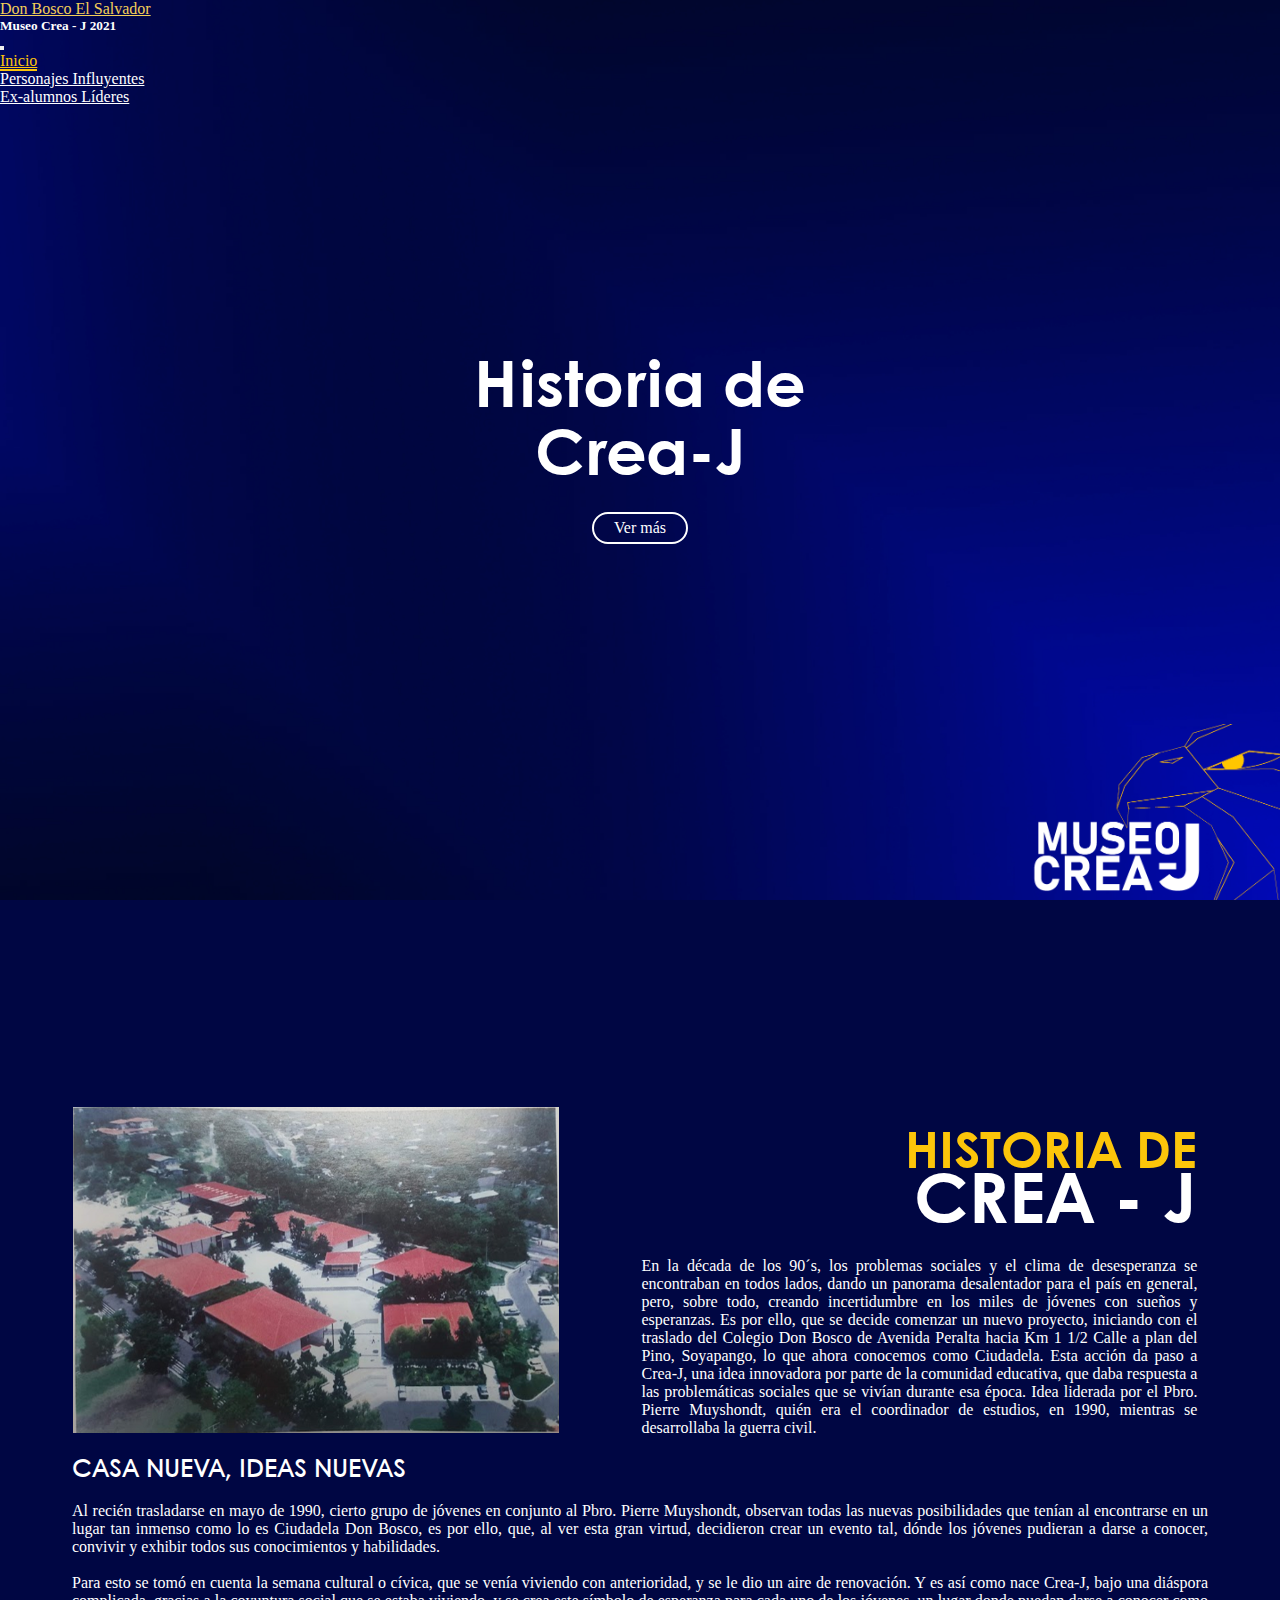
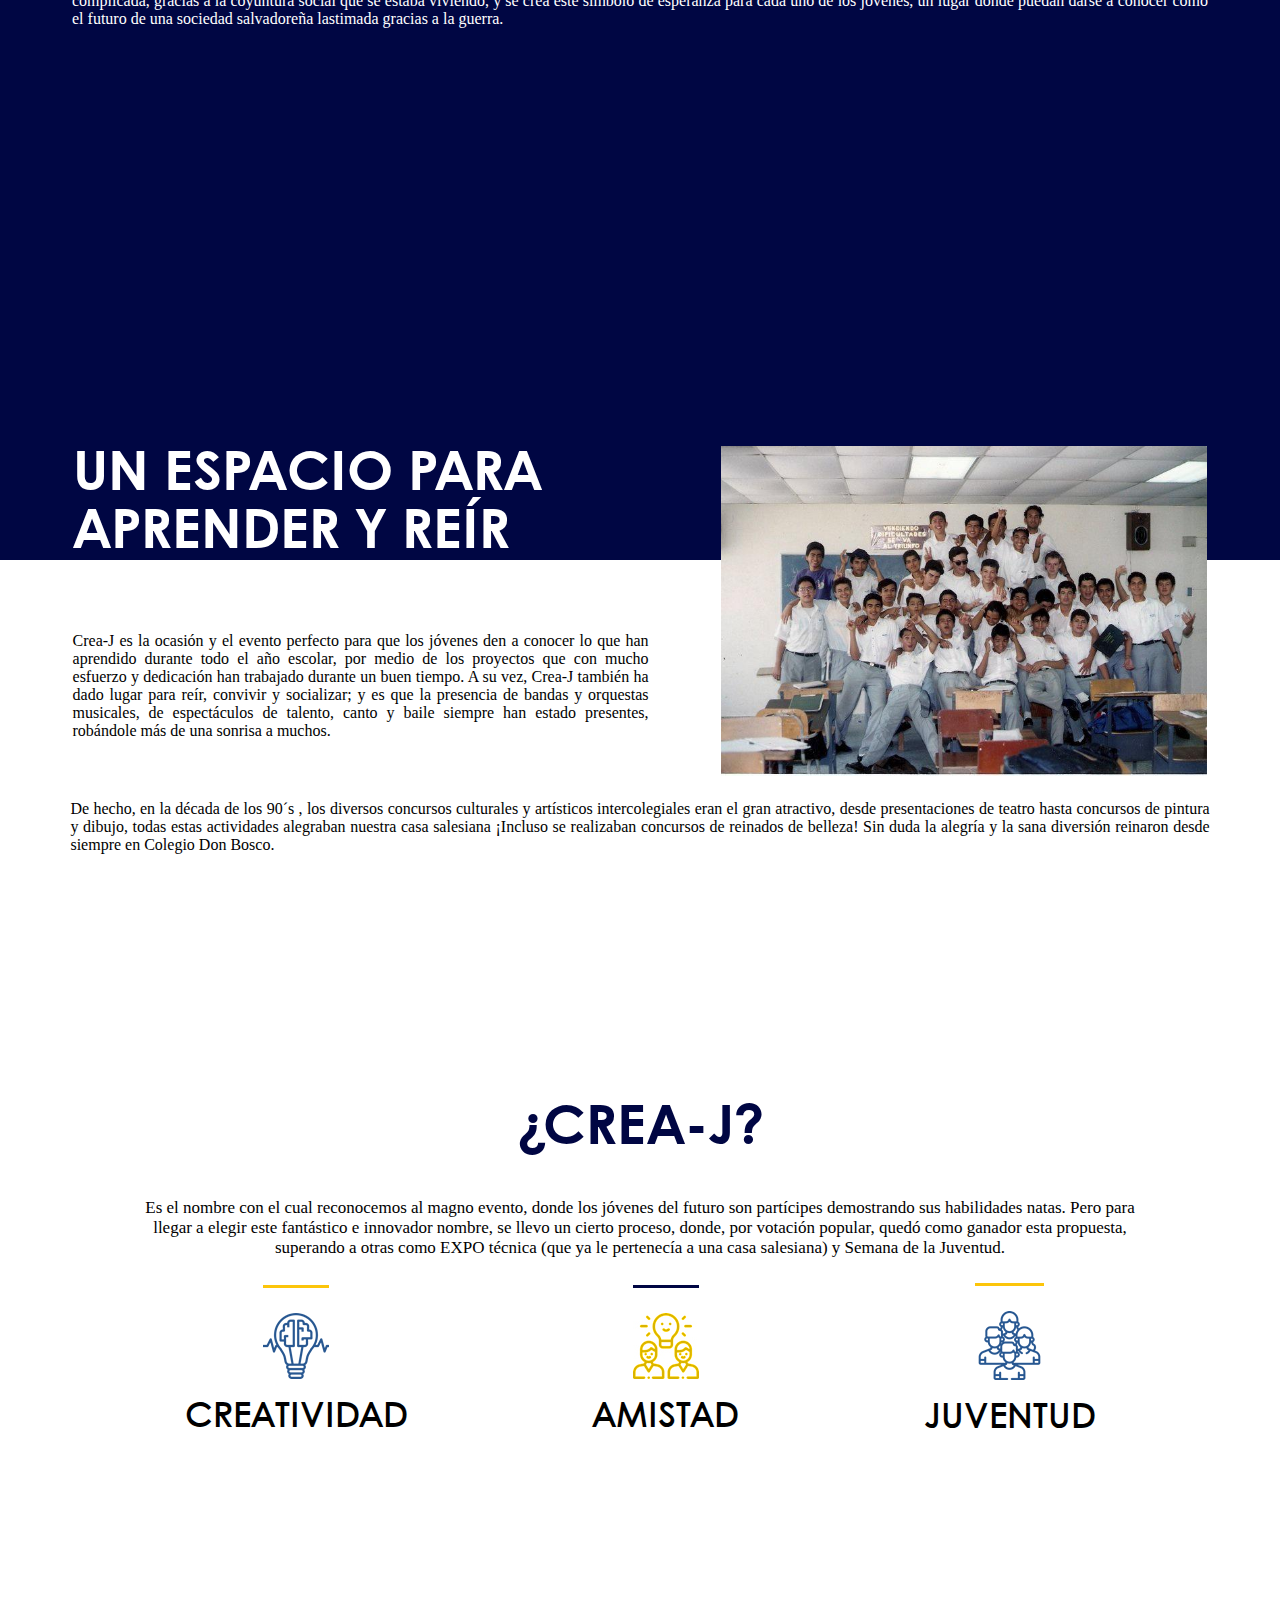
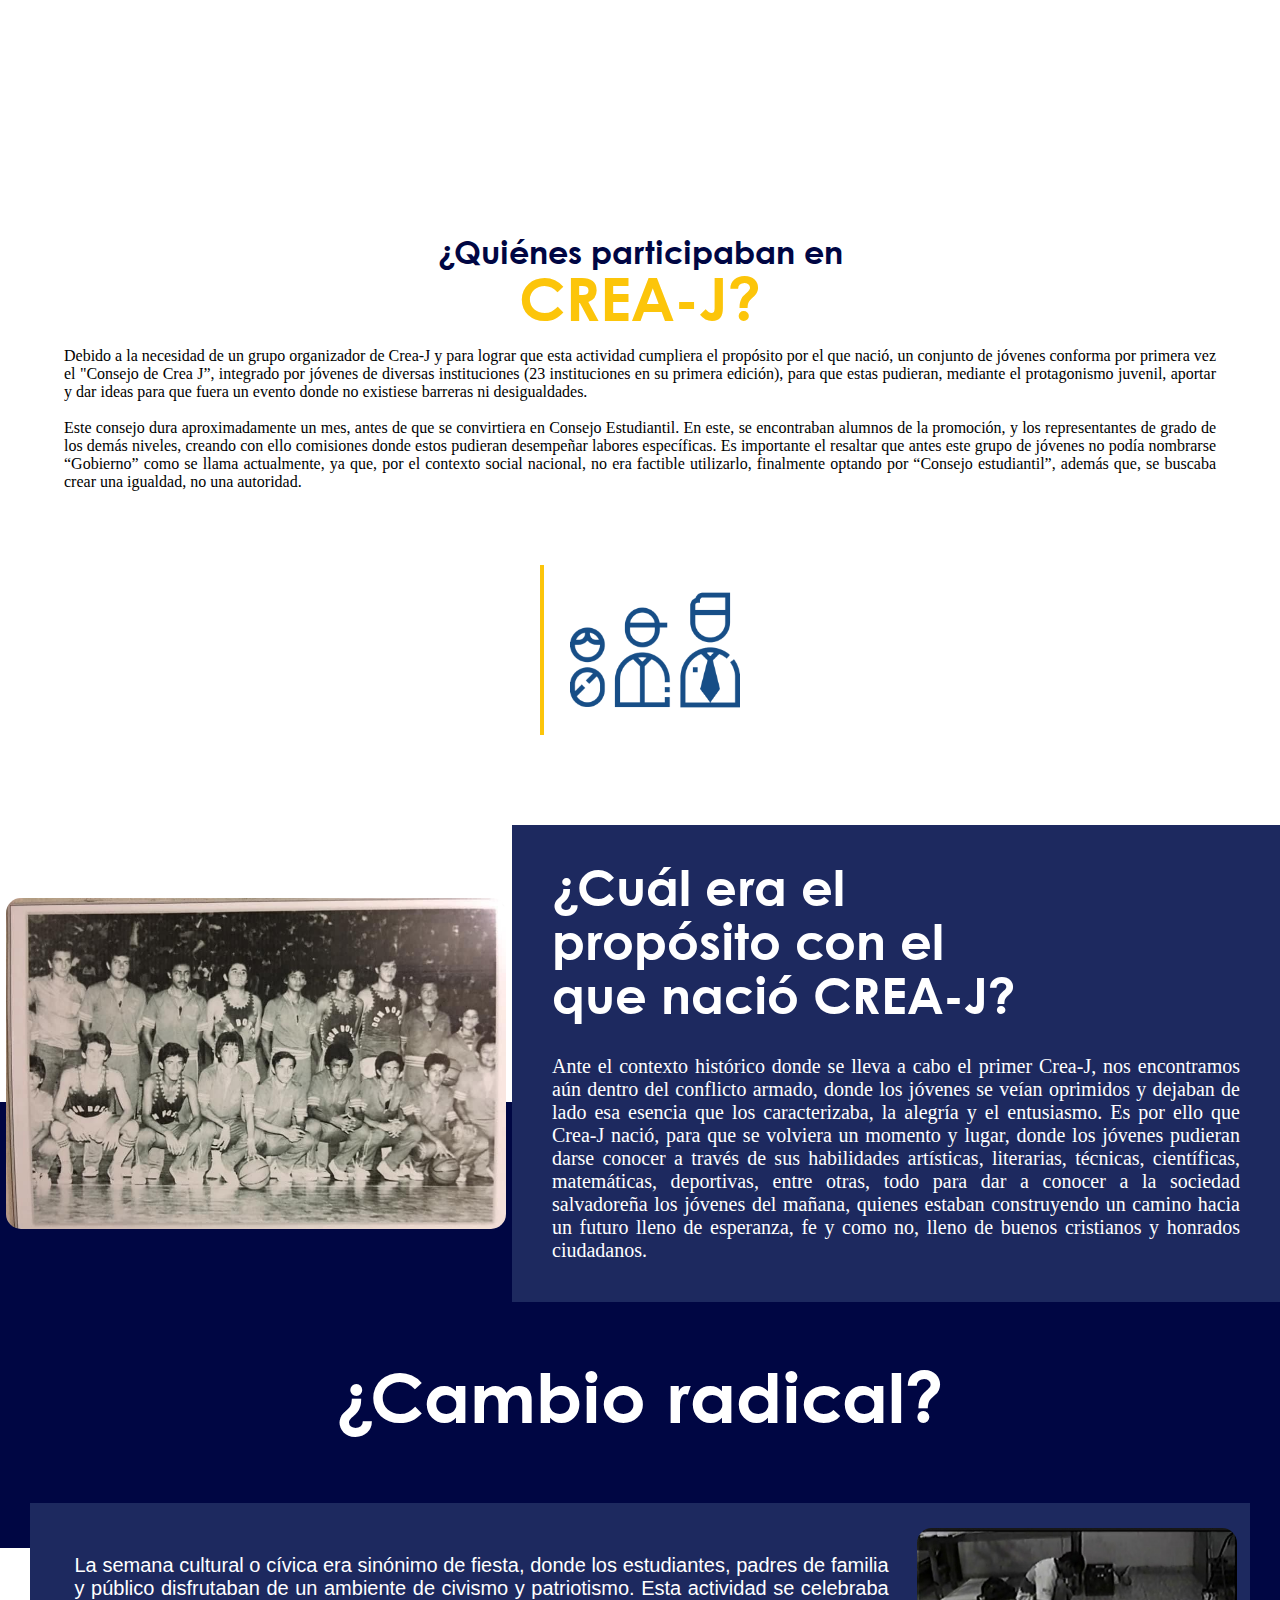
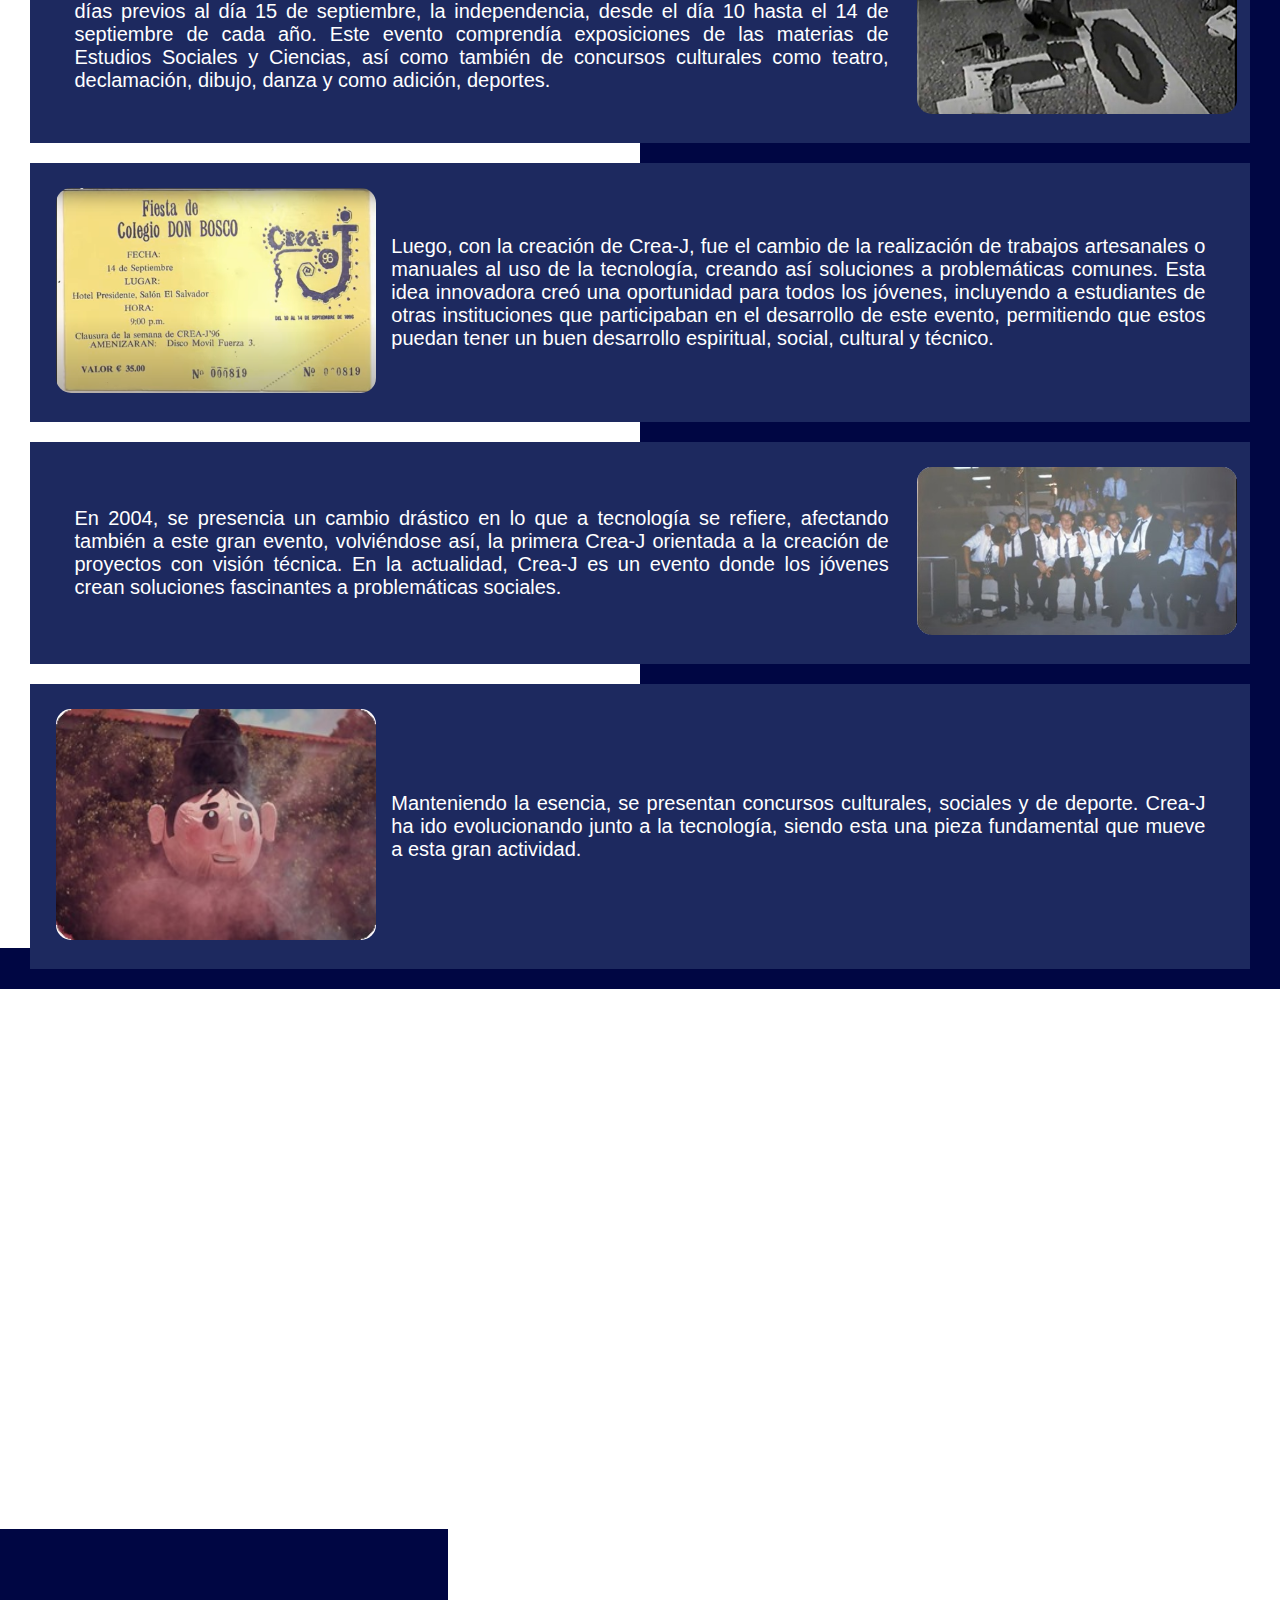
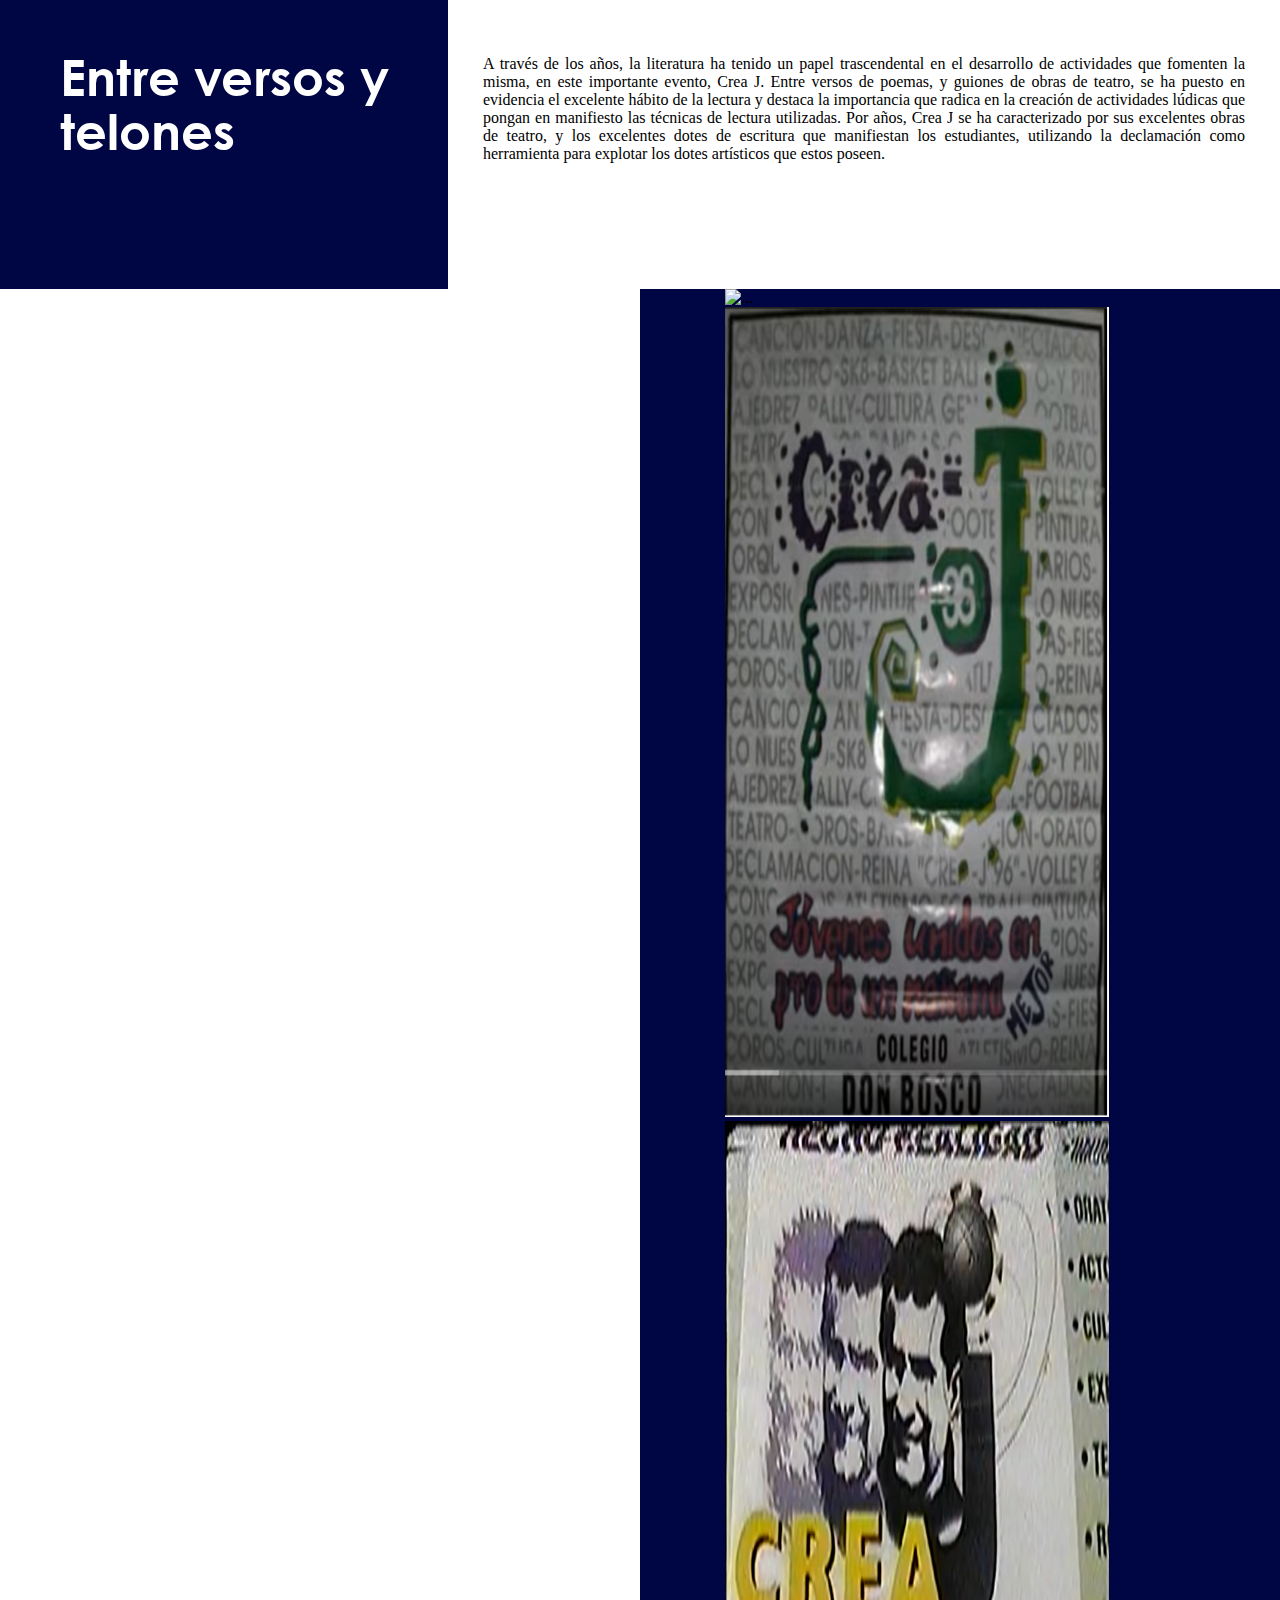
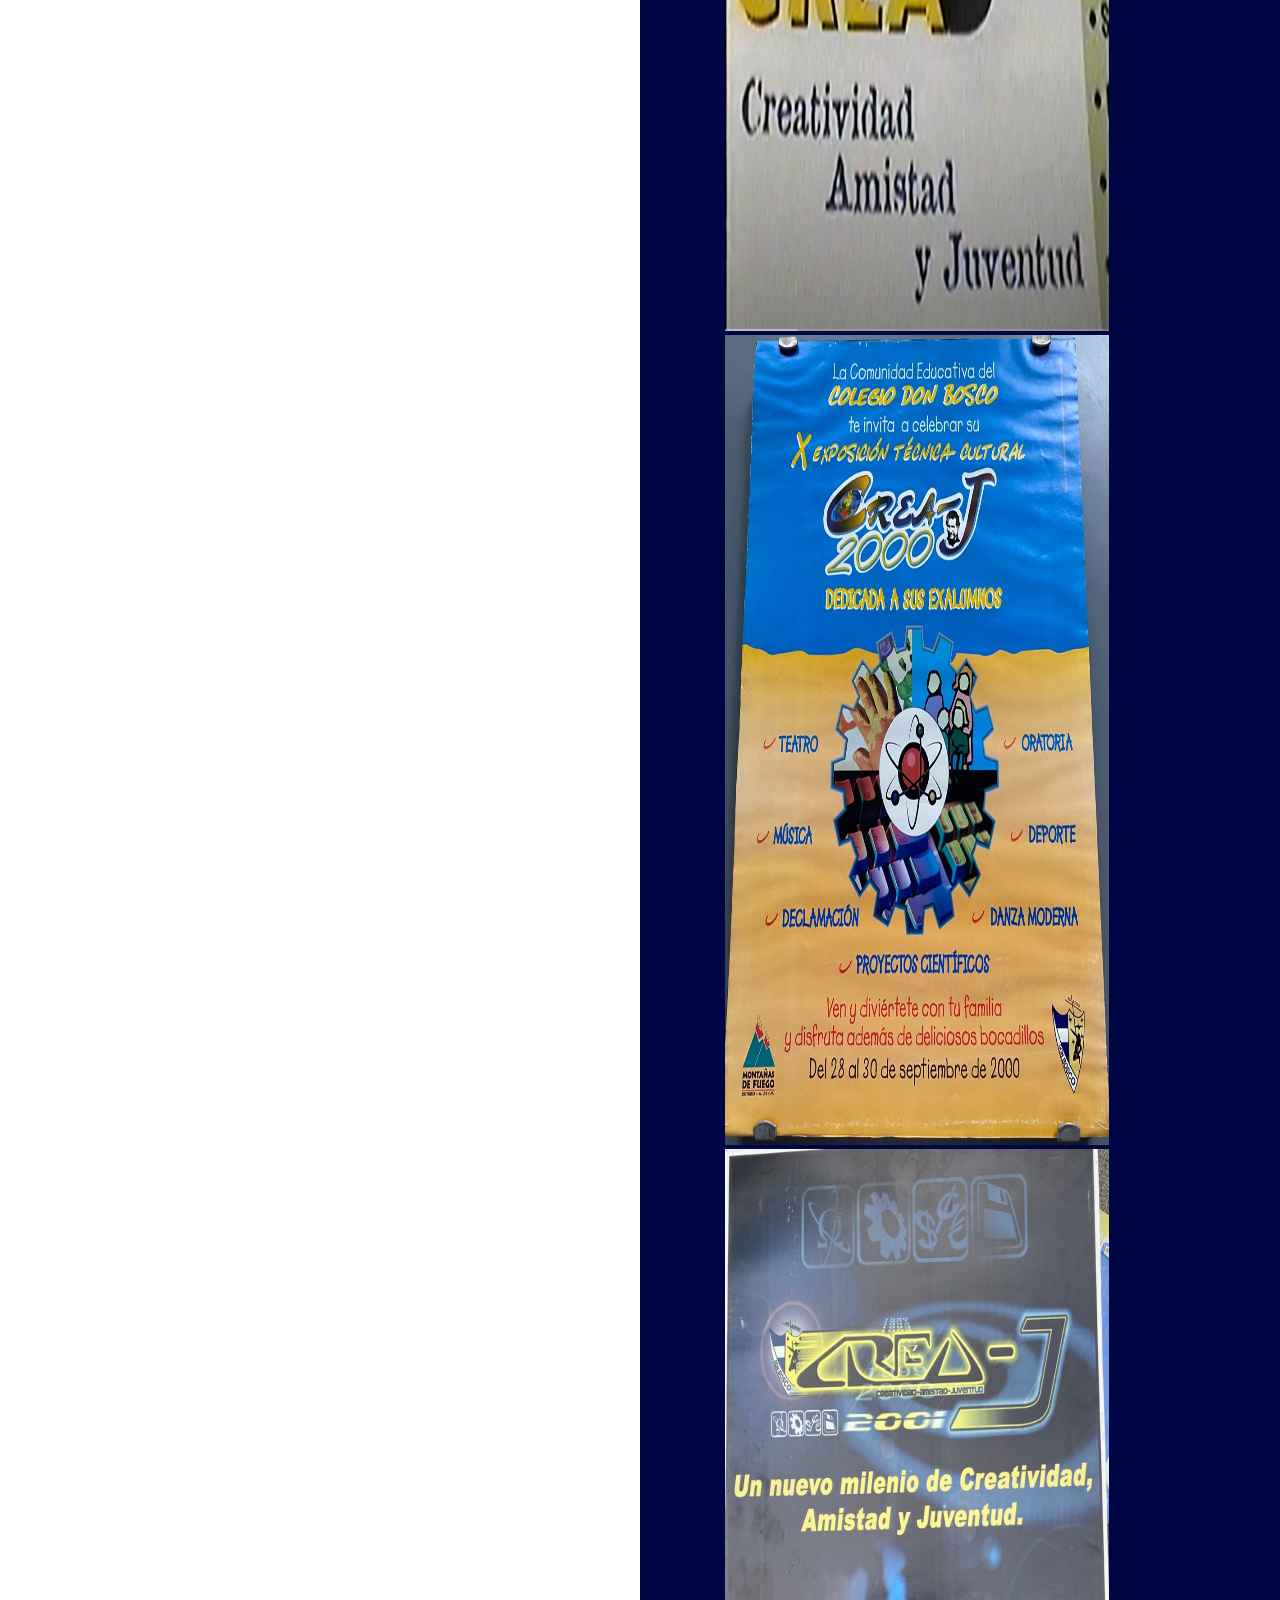
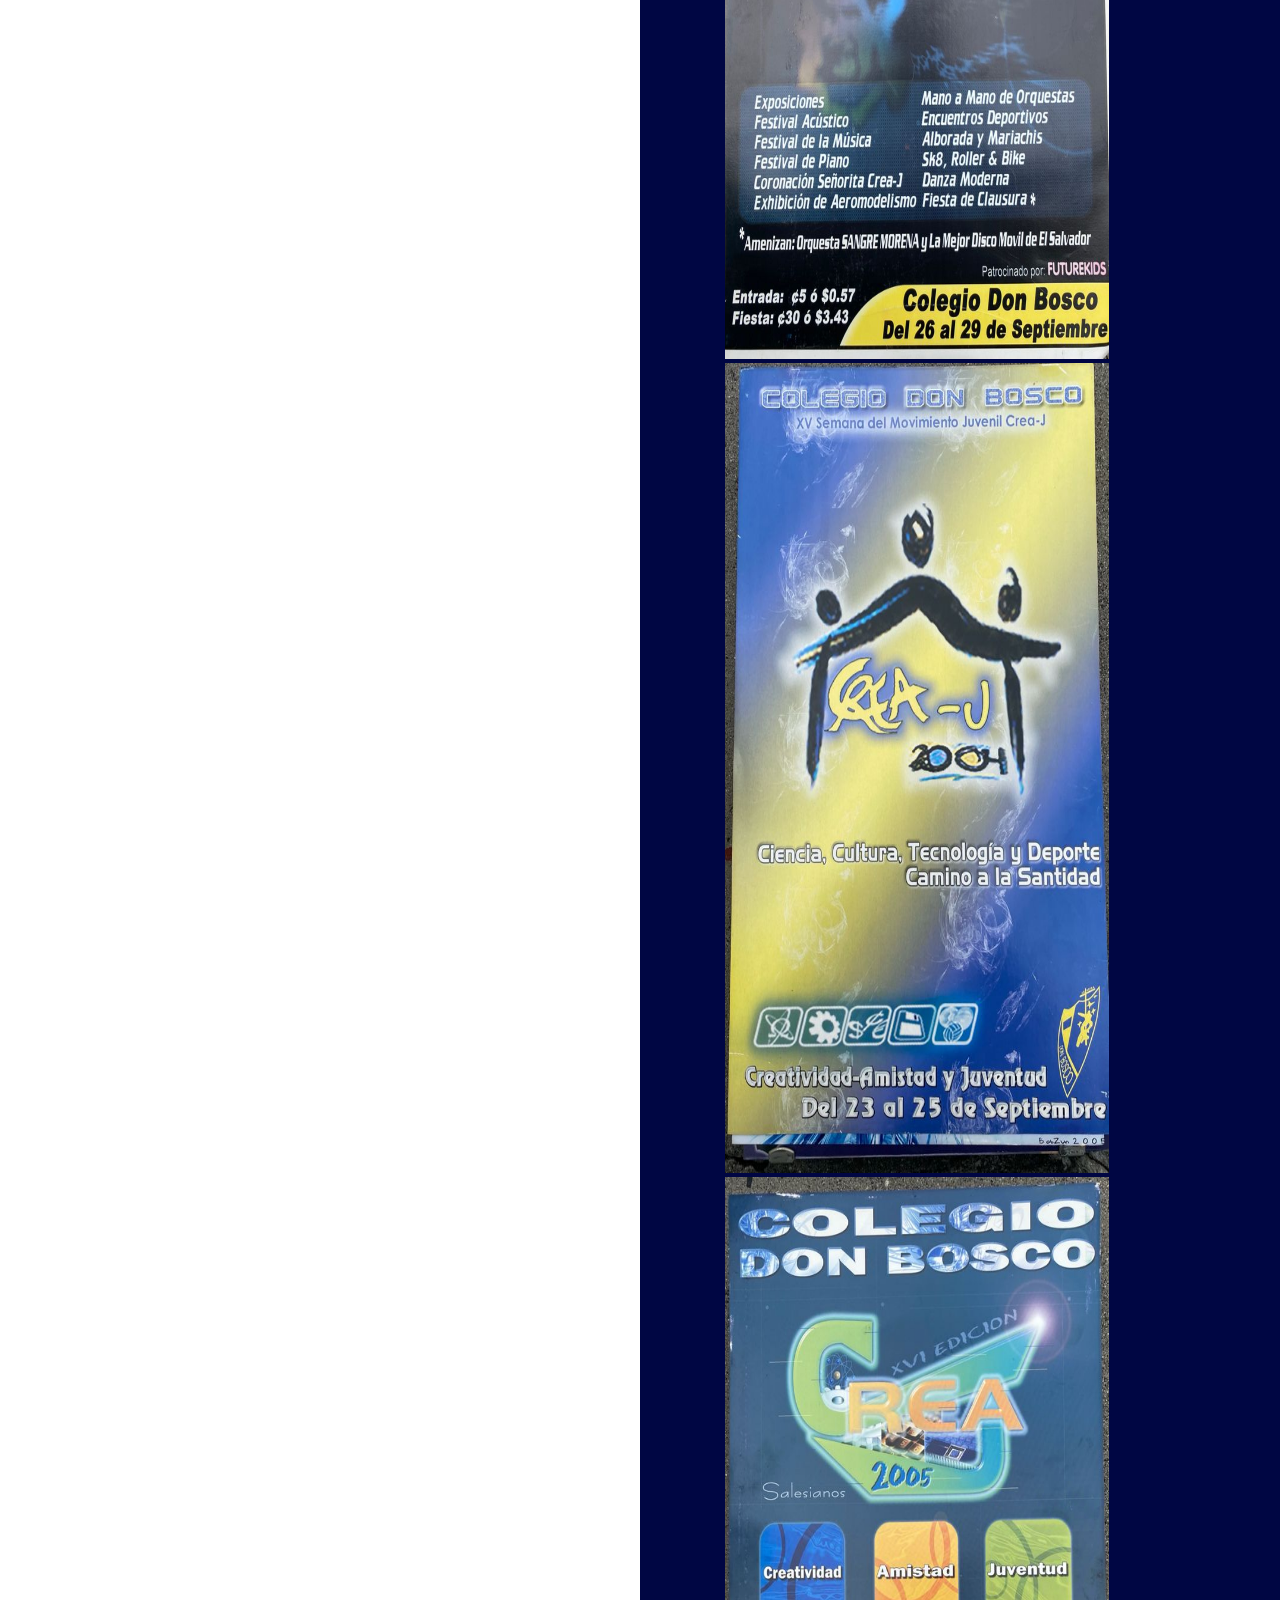
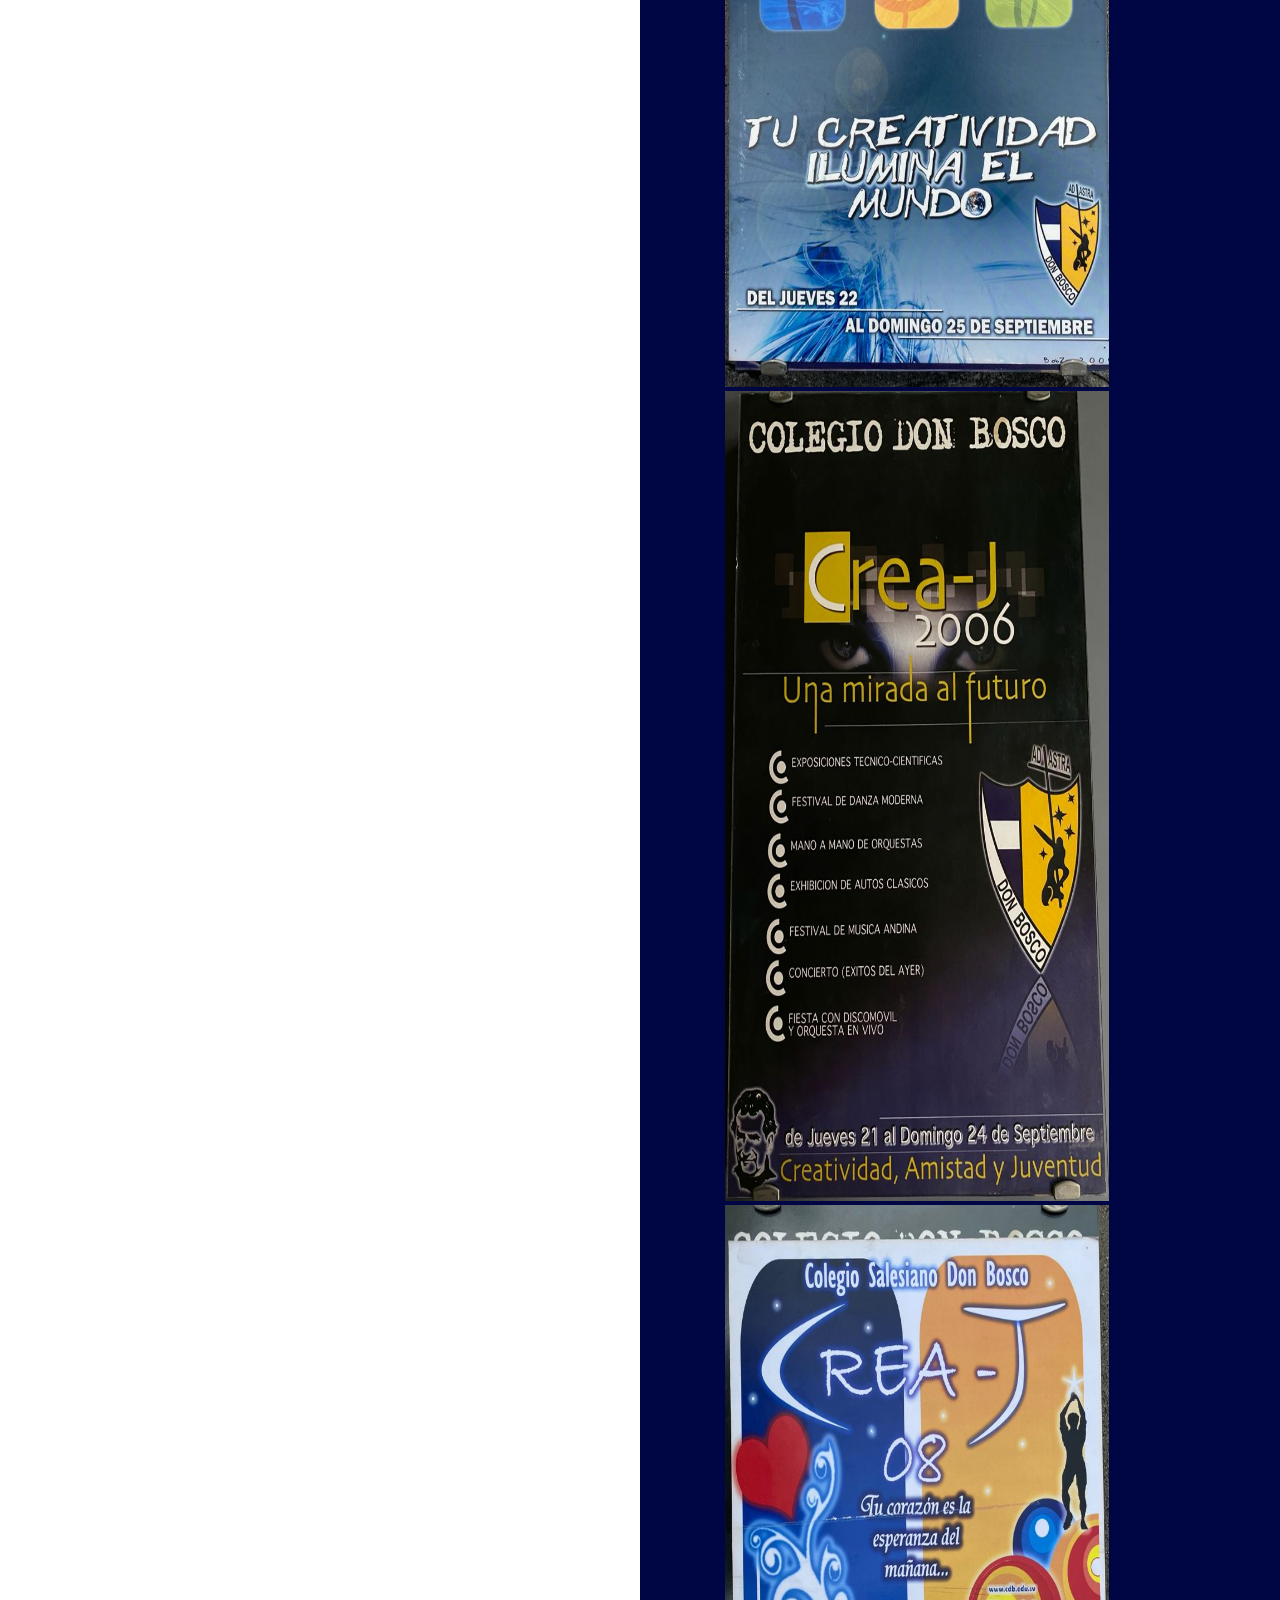
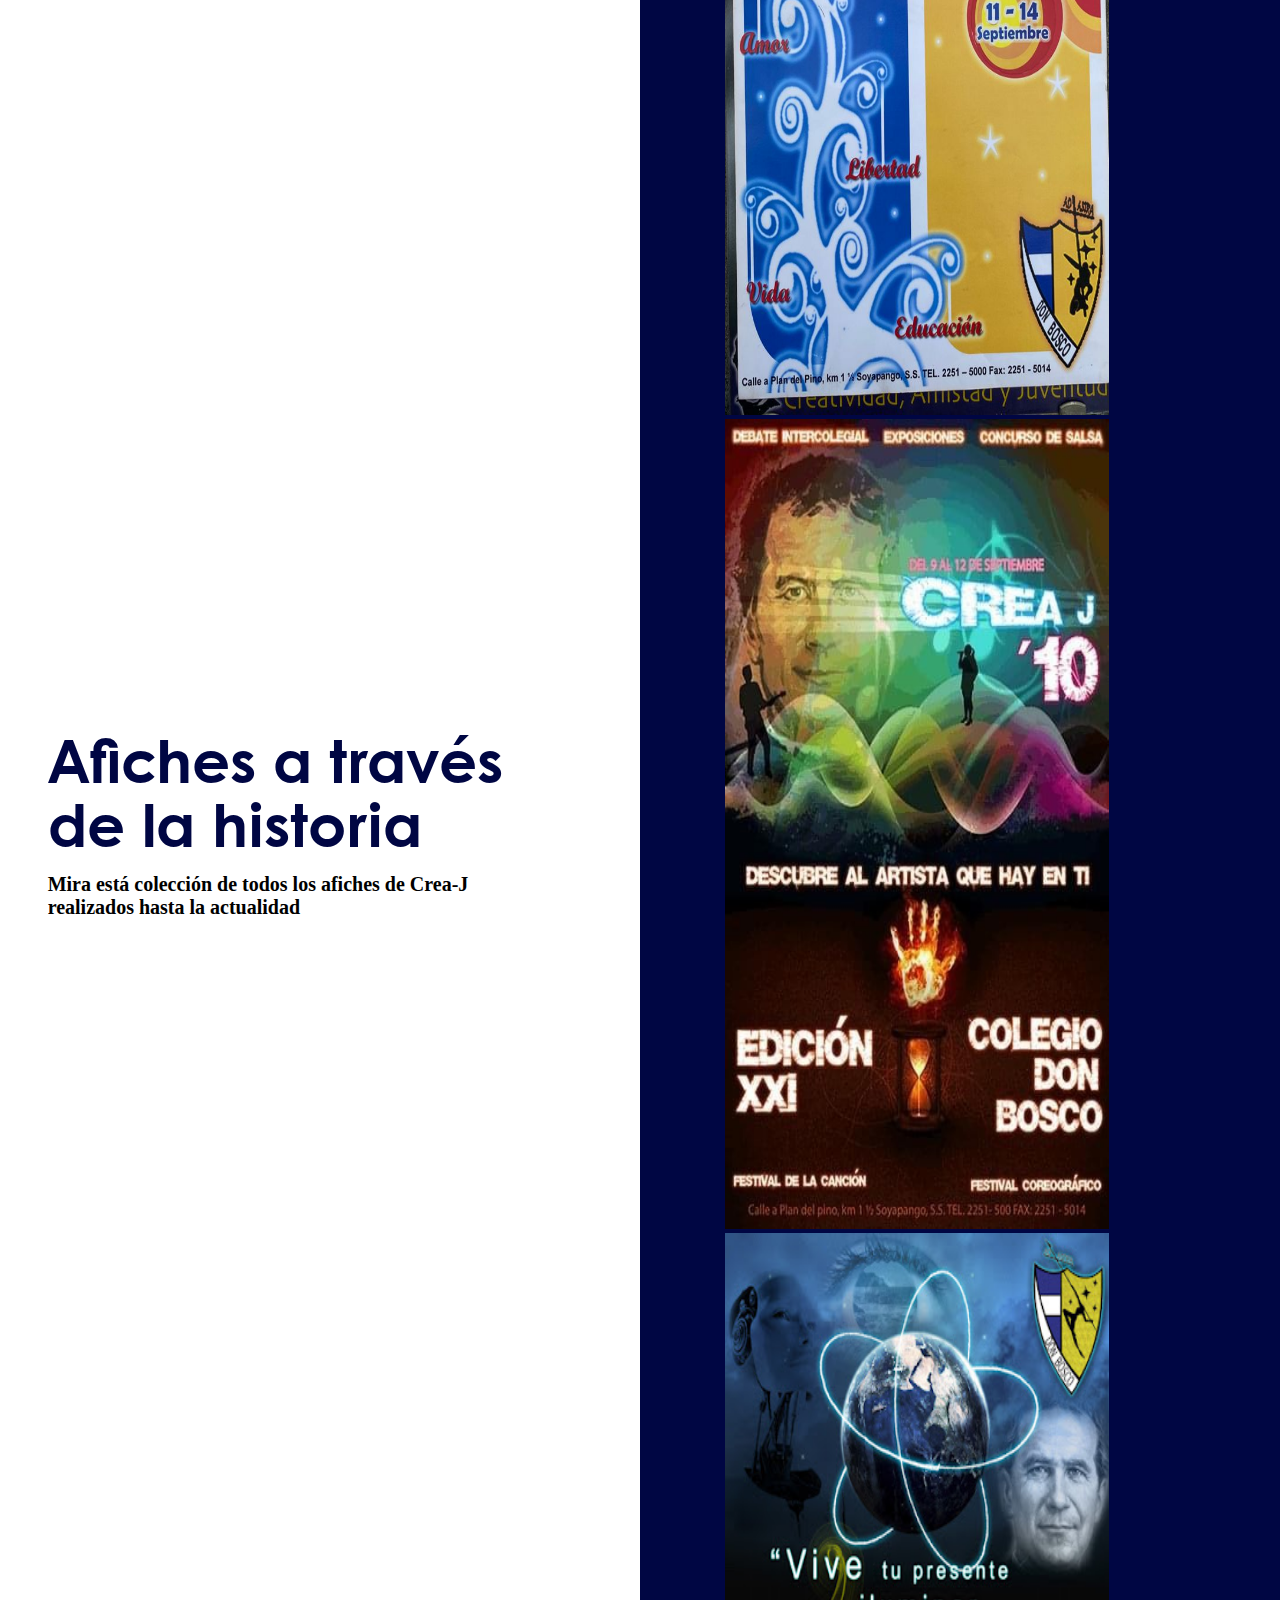
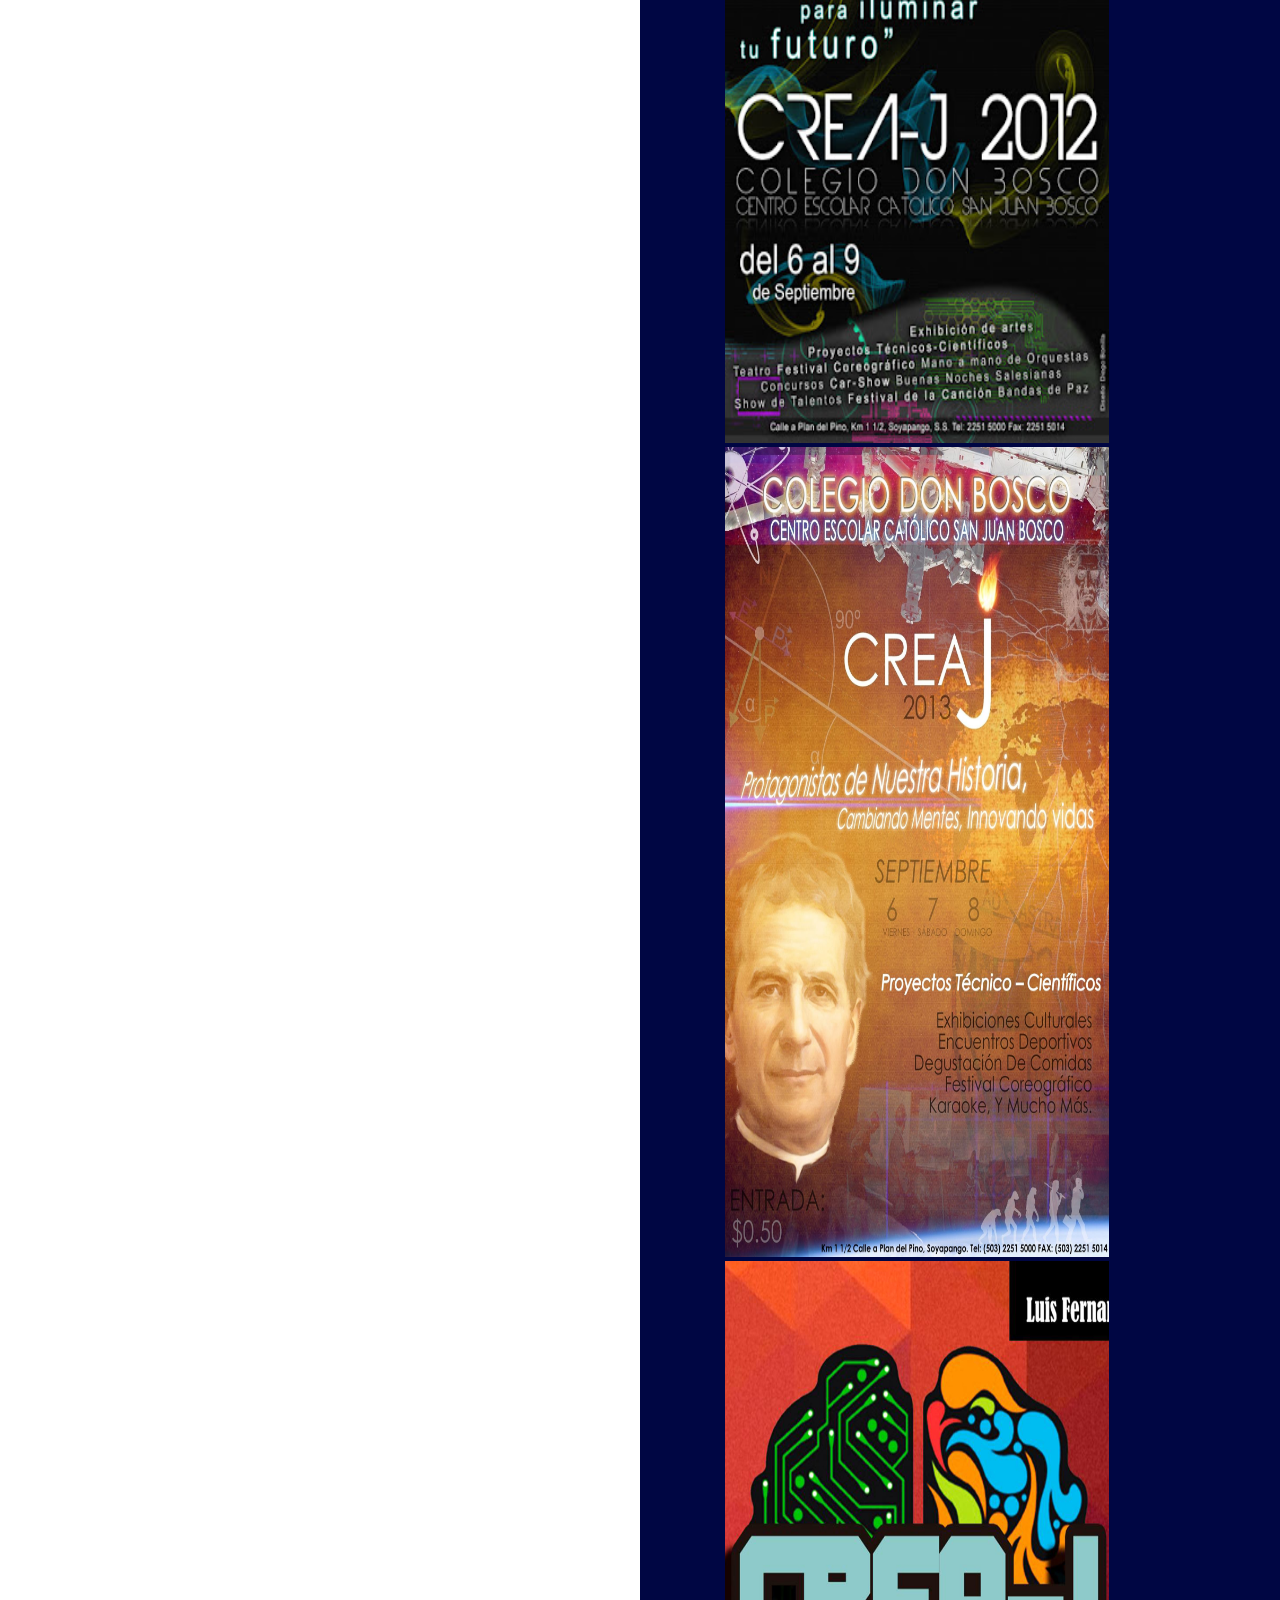
==== commit 351d6d44: "Add files via upload" ====
--- a/index.html
+++ b/index.html
@@ -9,6 +9,7 @@
     <title>Museo Crea-J</title>
     <link rel="stylesheet" href="css/menu.css">
     <link rel="stylesheet" href="css/index.css">
+    <link rel="icon" type="image/png" href="img/logoPositivo.png">
 </head>
 <body>
     <nav id="menu" class="navbar navbar-expand-lg navbar-light bg-light">
@@ -31,7 +32,7 @@
                     <a id="text" class="nav-link" href="personajes.html">Personajes Influyentes</a>
                   </li>
                   <li class="nav-item">
-                    <a id="text" class="nav-link" href="alumnos.html">Ex-alumnos Líderes</a>
+                    <a id="text" class="nav-link" href="exalumnos.html">Ex-alumnos Líderes</a>
                   </li>
                 </ul>
               </div>
@@ -42,7 +43,7 @@
     <header>
         <div class="cabeza">
           <h1>Historia de <br> Crea-J</h1>
-          <a href="">Ver más</a>
+          <a href="#.">Ver más</a>
         </div>
         <div class="logo">
           <img src="img/FONDO@72x.png" alt="">
@@ -50,13 +51,14 @@
     </header>
 
     <section class="historia">
+      <div id="."></div>
       <div class="part1">
         <div class="pic">
           <img src="img/cole.jpg" alt="">
         </div>
         <div class="info">
             <h1> <span> HISTORIA DE </span> <br>CREA - J</h1><br>
-            <p>En la década de los 90´s, los problemas sociales y el clima de desesperanza se encontraban en todos lados, dando un panorama desalentador para el país en general, pero, sobre todo, creando incertidumbre en los miles de jóvenes con sueños y esperanzas. Es por ello, que se decide comenzar un nuevo proyecto, iniciando con el traslado del Colegio Don Bosco de Avenida Peralta hacia Km 1 1/2 Calle a plan del Pino, Soyapango, lo que ahora conocemos como Ciudadela; esta acción da paso a Crea-J, una idea innovadora por parte de la comunidad educativa, que daba respuesta a las problemáticas sociales que se vivían durante esa época. Idea liderada por el Pbro. Pierre Muyshondt, quién era el coordinador de estudios, en 1990, mientras se desarrollaba la guerra civil.
+            <p>En la década de los 90´s, los problemas sociales y el clima de desesperanza se encontraban en todos lados, dando un panorama desalentador para el país en general, pero, sobre todo, creando incertidumbre en los miles de jóvenes con sueños y esperanzas. Es por ello, que se decide comenzar un nuevo proyecto, iniciando con el traslado del Colegio Don Bosco de Avenida Peralta hacia Km 1 1/2 Calle a plan del Pino, Soyapango, lo que ahora conocemos como Ciudadela. Esta acción da paso a Crea-J, una idea innovadora por parte de la comunidad educativa, que daba respuesta a las problemáticas sociales que se vivían durante esa época. Idea liderada por el Pbro. Pierre Muyshondt, quién era el coordinador de estudios, en 1990, mientras se desarrollaba la guerra civil.
             </p>
         </div>
       </div>
@@ -105,58 +107,73 @@
     </section>
 
     <section class="participaron">
-      <h1>¿Quiénes participaban en <br> <span>Crea-J? </span></h1>      
-     <p>Para la realización de Crea-J, existía un comité para el mismo, en el cual, se veían envueltos y eran protagonistas, los jóvenes de diversos institutos a nivel nacional, escuelas, colegios y casas salesianas, donde todos, aportaban su granito de sal para que esta actividad cumpliera el propósito por el que nació, ser un lugar donde todos los jóvenes puedan ser felices y demostrar que son el futuro de un mañana que ellos construirán. </p>
-      <p>A raíz de esto, se encontró la necesidad de formar un grupo encargado de planificar y llevar a cabo Crea J, un conjunto de jóvenes conforman por primera vez el "Consejo de Crea J”, que estaba integrado por estudiantes de la promoción. Además, contaba con el apoyo de otros consejos externos, como el consejo del Colegio María Auxiliadora, Consejo del Instituto Nacional Francisco Menéndez, entre otras 23 instituciones, para que todas las instituciones pudieran, mediante el protagonismo juvenil, aportar y dar ideas para que fuera un evento donde no existiese barreras o desigualdad alguna. </p>
-      <p> Este consejo dura aproximadamente un mes, antes de que se convirtiera en Consejo Estudiantil. En este, se encontraban alumnos de la promoción, y los representantes de grado de los demás niveles, dando paso a la creación de comisiones donde estos pudieran desempeñar una labor más específica. Es importante el resaltar que antes este grupo de jóvenes no podía nombrarse “Gobierno” como se llama actualmente, ya que por la realidad social que se vivía en el país, no era factible el utilizarlo, por esa razón se optó por “Consejo estudiantil”, además que, se buscaba crear una igualdad, no una autoridad. Gracias a la gran labor de estos jóvenes, junto a profesores, autoridades del colegio, y el apoyo de los padres de familia, los estudiantes de todos los distintos niveles tuvieron la oportunidad de formar parte de este gran proyecto y crear nuevas experiencias que serán recordadas para toda la vida.</p> 
-
-      <div class="circuloBox">
-          <div class="circulo">
-
-          </div>
-      </div>
+      <h1>¿Quiénes participaban en <br> <span>CREA-J? </span></h1>      
+     <p>
+      Debido a la necesidad de un grupo organizador de Crea-J y para lograr que esta actividad cumpliera el propósito 
+      por el que nació, un conjunto de jóvenes conforma por primera vez el "Consejo de Crea J”, integrado por jóvenes 
+      de diversas instituciones (23 instituciones en su primera edición), para que estas pudieran, mediante el 
+      protagonismo juvenil, aportar y dar ideas para que fuera un evento donde no existiese barreras ni desigualdades. <br><br>
+      Este consejo dura aproximadamente un mes, antes de que se convirtiera en Consejo Estudiantil. En este, se 
+      encontraban alumnos de la promoción, y los representantes de grado de los demás niveles, creando con ello 
+      comisiones donde estos pudieran desempeñar labores específicas. Es importante el resaltar que antes este 
+      grupo de jóvenes no podía nombrarse “Gobierno” como se llama actualmente, ya que, por el contexto social 
+      nacional, no era factible utilizarlo, finalmente optando por “Consejo estudiantil”, además que, se buscaba 
+      crear una igualdad, no una autoridad.      
+     </p>
+     <img src="img/icon.png" alt="">
     </section>
 
     <section class="proposito">
+      <div class="azul"></div>
       <div class="box">
-        <div class="inform">
-          <h1>¿Cuál era el propósito con el que nació <br> <span> Crea-J?</span> </h1>
+        <div class="box-izquierda">
+          <img src="img/seleccion_basket.jpeg" alt="">
+        </div>
+        <div class="box-derecha">
+          <h1>¿Cuál era el <br>propósito con el<br>que nació <span> CREA-J?</span> </h1>
         <p>Ante el contexto histórico donde se lleva a cabo el primer Crea-J, nos encontramos aún dentro del conflicto armado, donde los jóvenes se veían oprimidos y dejaban de lado esa esencia que los caracterizaba, la alegría y el entusiasmo. Es por ello que Crea-J nació, para que se volviera un momento y lugar, donde los jóvenes pudieran darse conocer a través de sus habilidades artísticas, literarias, técnicas, científicas, matemáticas, deportivas, entre otras, todo para dar a conocer a la sociedad salvadoreña los jóvenes del mañana, quienes estaban construyendo un camino hacia un futuro lleno de esperanza, fe y como no, lleno de buenos cristianos y honrados ciudadanos.</p>
         </div>
       </div>
     </section>
 
     <section class="radica">
+      
       <div class="in">
-        <h1>¿Cambio <br> radical?</h1>
-        <p>El cambio de semana cultural o cívica a Crea-J, fue un punto y aparte en la historia del Colegio Don Bosco, ya que se abrían las puertas a la innovación y tecnología.
-          <br> <br> La semana cultural o cívica era sinónimo de fiesta, donde los estudiantes, padres de familia y público disfrutaban de un ambiente donde se respiraba civismo y patriotismo. Esta actividad se celebraba días previos al día 15 de septiembre, la independencia, comprendiendo así, desde el día 10 hasta el 14 de septiembre de cada año. Este evento comprendía exposiciones de las materias de Estudios Sociales y Ciencias, así como también de concursos culturales como teatro, declamación, dibujo, danza y como adición, deportes.
-          </p>
-      </div>
-      <div class="fot">
-        <img src="img/r1.JPG" alt="">
-      </div>
-    </section>
-
-    <section class="radica">
-      <div class="fot2">
-        <img src="img/r2.JPG" alt="">
-      </div>
-      <div class="in">
-        <p>Luego, con la creación de Crea-J, fue el cambio de la realización de trabajos artesanales o manuales al uso de la tecnología, creando así soluciones a problemáticas que se encuentran en nuestra sociedad. Está idea innovadora creo una oportunidad para todos los jóvenes, permitiendo que estos puedan tener un desarrollo espiritual, social, cultural y técnico. Así como este, también se volvió un referente para todos los estudiantes del país, ya que, para la realización de este, llevaba la implicación de diversas instituciones que en conjunto la casa sede, realizaban este magno evento, bajo el fin de que todos los jóvenes puedan darse a conocer como el futuro de un mañana donde todos trabajemos en un conjunto para ser buenos cristianos y honrados ciudadanos.
-          </p>
-      </div>
-    </section>
-
-    <section class="proposito2">
-      <div class="box2">
-        <div class="picbox">
-          <img src="img/r3.JPG" alt="">
-        </div>
-        <div class="inform2">
-          <p>En 2004, se presencia un cambio drástico en lo que a tecnología se refiere, donde Crea-J se vio afectada en este desarrollo, volviéndose así, la primera Crea-J orientada a la creación de proyectos de gran altura con una visión técnica.
-            En la actualidad, Crea-J es un evento donde los jóvenes crean soluciones fascinantes a problemáticas que se presentan en nuestra sociedad. Manteniendo la esencia, se presentan concursos culturales y sociales, así como también los deportes. Crea-J ha ido evolucionando de acuerdo a la tecnología, siendo esta una pieza fundamental que mueve a esta gran actividad. 
-            </p>
+        <h1>¿Cambio radical?</h1>
+        <div class="blanco"></div>
+        
+        <div class="carta">
+          <div class="texto2">
+            <p>La semana cultural o cívica era sinónimo de fiesta, donde los estudiantes, padres de familia y público disfrutaban de un ambiente de civismo y patriotismo. Esta actividad se celebraba días previos al día 15 de septiembre, la independencia, desde el día 10 hasta el 14 de septiembre de cada año. Este evento comprendía exposiciones de las materias de Estudios Sociales y Ciencias, así como también de concursos culturales como teatro, declamación, dibujo, danza y como adición, deportes. </p>
+          </div>
+          <div class="imagen">
+            <img src="img/trabajo.jpeg" alt="">
+          </div>
+        </div>
+        <div class="carta">
+          <div class="imagen">
+            <img src="img/Crea-J 96.png" alt="">
+          </div>
+          <div class="texto2">
+            <p>Luego, con la creación de Crea-J, fue el cambio de la realización de trabajos artesanales o manuales al uso de la tecnología, creando así soluciones a problemáticas comunes. Esta idea innovadora creó una oportunidad para todos los jóvenes, incluyendo a estudiantes de otras instituciones que participaban en el desarrollo de este evento, permitiendo que estos puedan tener un buen desarrollo espiritual, social, cultural y técnico. </p>
+          </div>
+        </div>
+        <div class="carta">
+          <div class="texto2">
+            <p>En 2004, se presencia un cambio drástico en lo que a tecnología se refiere, afectando también a este gran evento, volviéndose así, la primera Crea-J orientada a la creación de proyectos con visión técnica. En la actualidad, Crea-J es un evento donde los jóvenes crean soluciones fascinantes a problemáticas sociales. </p>
+          </div>
+          <div class="imagen">
+            <img src="img/alumnos.jpeg" alt="">
+          </div>
+        </div>
+
+        <div class="carta">
+          <div class="imagen">
+            <img src="img/donbosco.jpeg" alt="">
+          </div>
+          <div class="texto2">
+            <p>Manteniendo la esencia, se presentan concursos culturales, sociales y de deporte. Crea-J ha ido evolucionando junto a la tecnología, siendo esta una pieza fundamental que mueve a esta gran actividad.</p>
+          </div>
         </div>
       </div>
     </section>
--- a/css/menu.css
+++ b/css/menu.css
@@ -8,6 +8,7 @@
   background-color: transparent !important;
   position: absolute;
   width: 100%;
+  z-index: 2;
 }
 
 #text{
--- a/css/index.css
+++ b/css/index.css
@@ -50,6 +50,14 @@
     border: solid white 2px;
     border-radius: 16px;
     text-decoration: none;
+    background-color: transparent;
+    z-index: 1;
+}
+.cabeza a:hover{
+    background-color: #fff;
+    transition: 0.5s all ease-in-out;
+    cursor: pointer;
+    color: #000643;
 }
 .cabeza h1{
     text-align: center;
@@ -79,22 +87,22 @@
     padding-top: 45px;
     justify-content: center;
     align-items: center;
+    min-width: 320px;
 }
 .part1{
     width: 100%;
+    min-width: 320px;
     display: flex;
     flex-direction: row;
     align-items: flex-end;
     justify-content: space-evenly;
     height: 80%;
-    flex-wrap: wrap;
 }
 .part2{
     width: 95%;
     padding: 10px 40px;
     color: white;
     height: 20%;
-    min-width: 320px;
 }
 .part2 p{
     margin-bottom: 0%;
@@ -108,7 +116,6 @@
     width: 100%;
 }
 .info{
-    min-width: 320px;
     width: 45%;
     display: flex;
     flex-direction: column;
@@ -249,30 +256,14 @@
 
 .participaron{
     width: 100%;
-    min-height: 95vh;
+    min-height: 100%;
     display: flex;
     flex-direction: column;
     align-items: center;
     justify-content: flex-start;
-}
-
-.circuloBox{
-    position: absolute;
-    width: 100%;
-    min-height: 80vh;
-    display: flex;
-    flex-direction: column;
-    align-items: center;
-    justify-content: flex-end;
-    margin-top: 210px;
-}
-.circulo{
-    width: 200px;
-    height: 200px;
-    background-color:#000643;
-    border-radius: 50%;
-    
-}
+    margin-bottom: 5%;
+}
+
 
 .participaron h1{
     color: #000643;
@@ -288,25 +279,69 @@
     text-align: justify;
     margin:10px 0px;
 }
+.participaron img{
+    width: 200px;
+    border-left: 4px solid #fcc50a;
+    padding-left: 2%;
+    margin-top: 5%;
+    margin-bottom: 2%;
+}
 
 /*PROPOSITO*/
 .proposito{
     width: 100%;
-    min-height: 100vh;
+    height: 100%;
     background-color: #000643;
     display: flex;
     flex-direction: column;
     align-items: center;
     justify-content: flex-end;
+    
+  
 }
 .box{
     background-color: white;
-    width: 97%;
-    min-height: 97vh;
-    display: flex;
-    flex-direction: column;
-    justify-content: center;
-    align-items: center;
+    width: 100%;
+    min-height: 100%;
+    display: flex;
+    flex-direction: row;
+    justify-content: center;
+    align-items: center;
+    font-size: 20px;
+}
+.box-izquierda{
+    width: 40%;
+    display: flex;
+    justify-content: center;
+}
+.box-izquierda img{
+    width: 500px;
+    border-radius: 15px;
+    z-index: 3;
+}
+.box-derecha{
+    width: 60%;
+    background-color: #1d295f;
+    color: #fff;
+    padding: 40px;
+    text-align: justify;
+    height: 100%;
+}
+.box-derecha h1{
+    font-family: "Bold";
+    font-size: 2.5em;
+    margin-bottom: 4%;
+}
+.azul{
+
+        background-color: #000643;
+        width: 40%;
+        height: 200px;
+        position: absolute;
+        z-index: 2;
+        margin-top: 5%;
+        left: 0;
+
 }
 .inform{
     width: 90%;
@@ -314,18 +349,21 @@
     margin-top: 60px;
 }
 .inform h1{
-    color: #fcc50a;
+    color: #000643;
     text-align: center;
     font-family: "Bold";
+    margin-top: 5%;
 }
 .inform h1 span{
     font-size: 60px;
-    color: #000643;
+    
+    color: #fcc50a;
 }
 .box .inform p{
     width: 100%;
     text-align: justify;
     margin: 30px 0px;
+    font-family: '';
 }
 
 /*RADICA*/
@@ -334,17 +372,16 @@
     display: flex;
     flex-direction: row;
     align-items: center;
-    justify-content: flex-start;
-    width: 100%;
-    min-height: 100vh;
-    padding: 0px 20px;
+    justify-content: center;
+    width: 100%;
+    height: 100%;
+    padding-top: 5%;
     background-color: #000643;
 }
 
 .radica .in{
-    width: 50%;
-    height: 100vh;
-    background-color: white;
+    width: 100%;
+    height: 100%;
     display: flex;
     flex-direction: column;
     justify-content: center;
@@ -353,12 +390,13 @@
     text-align: justify;
 }
 .radica .in h1{
-    color: #000643;
+    color: #fff;
     font-size: 70px;
-    text-align: left;
-    width: 100%;
-    font-family: "Bold";
-    margin-bottom: 20px;
+    text-align: center;
+    width: 100%;
+    font-family: "Bold";
+    padding-bottom: 5%;
+   
 }
 .radica .fot{
     width: 50%;
@@ -509,6 +547,49 @@
 }
 .carousel{
     width: 60%;
+}
+.carta{
+    display: flex;
+    flex-direction: row;
+    flex-wrap: wrap;
+    justify-content: center;
+    background-color: #1d295f;
+    height: 100%;
+    padding: 20px;
+    margin-bottom: 20px;
+    z-index: 2;
+}
+.texto2{
+    color: #fff;
+    text-align: justify;
+    display: flex;
+    align-items: center;
+    width: 69%;
+    font-family: 'Segoe UI', Tahoma, Geneva, Verdana, sans-serif;
+    font-size: 20px;
+    margin-right: 2%;
+    margin-left: 2%;
+    z-index: 3;
+}
+.blanco{
+    background-color: #fff;
+    width: 50%;
+    height: 1000px;
+    position: absolute;
+    z-index: 2;
+    margin-top: 11%;
+    left: 0;
+}
+.imagen{
+    width: 26%;
+    right: 0;
+    margin: 5px;
+    z-index: 3;
+}
+.imagen img{
+    width: 100%;
+    min-width: 320px;
+    border-radius: 15px;
 }
 
 /*VIDEO*/
@@ -634,23 +715,7 @@
     font-weight: 200;
 }
 
+
 @media screen and (max-width: 920px) {
-    /*Historia*/
-    .pic{
-        order: 2;
-        width: 95%;
-    }
-    .pic img{
-        margin: 30px 0px;
-    }
-    .info h1{
-        text-align: center;
-    }
-    .part2{
-        width: 40%;
-        padding: 0px;
-    }
-    .part2 p{
-        padding: 10px;
-    }
+    
 }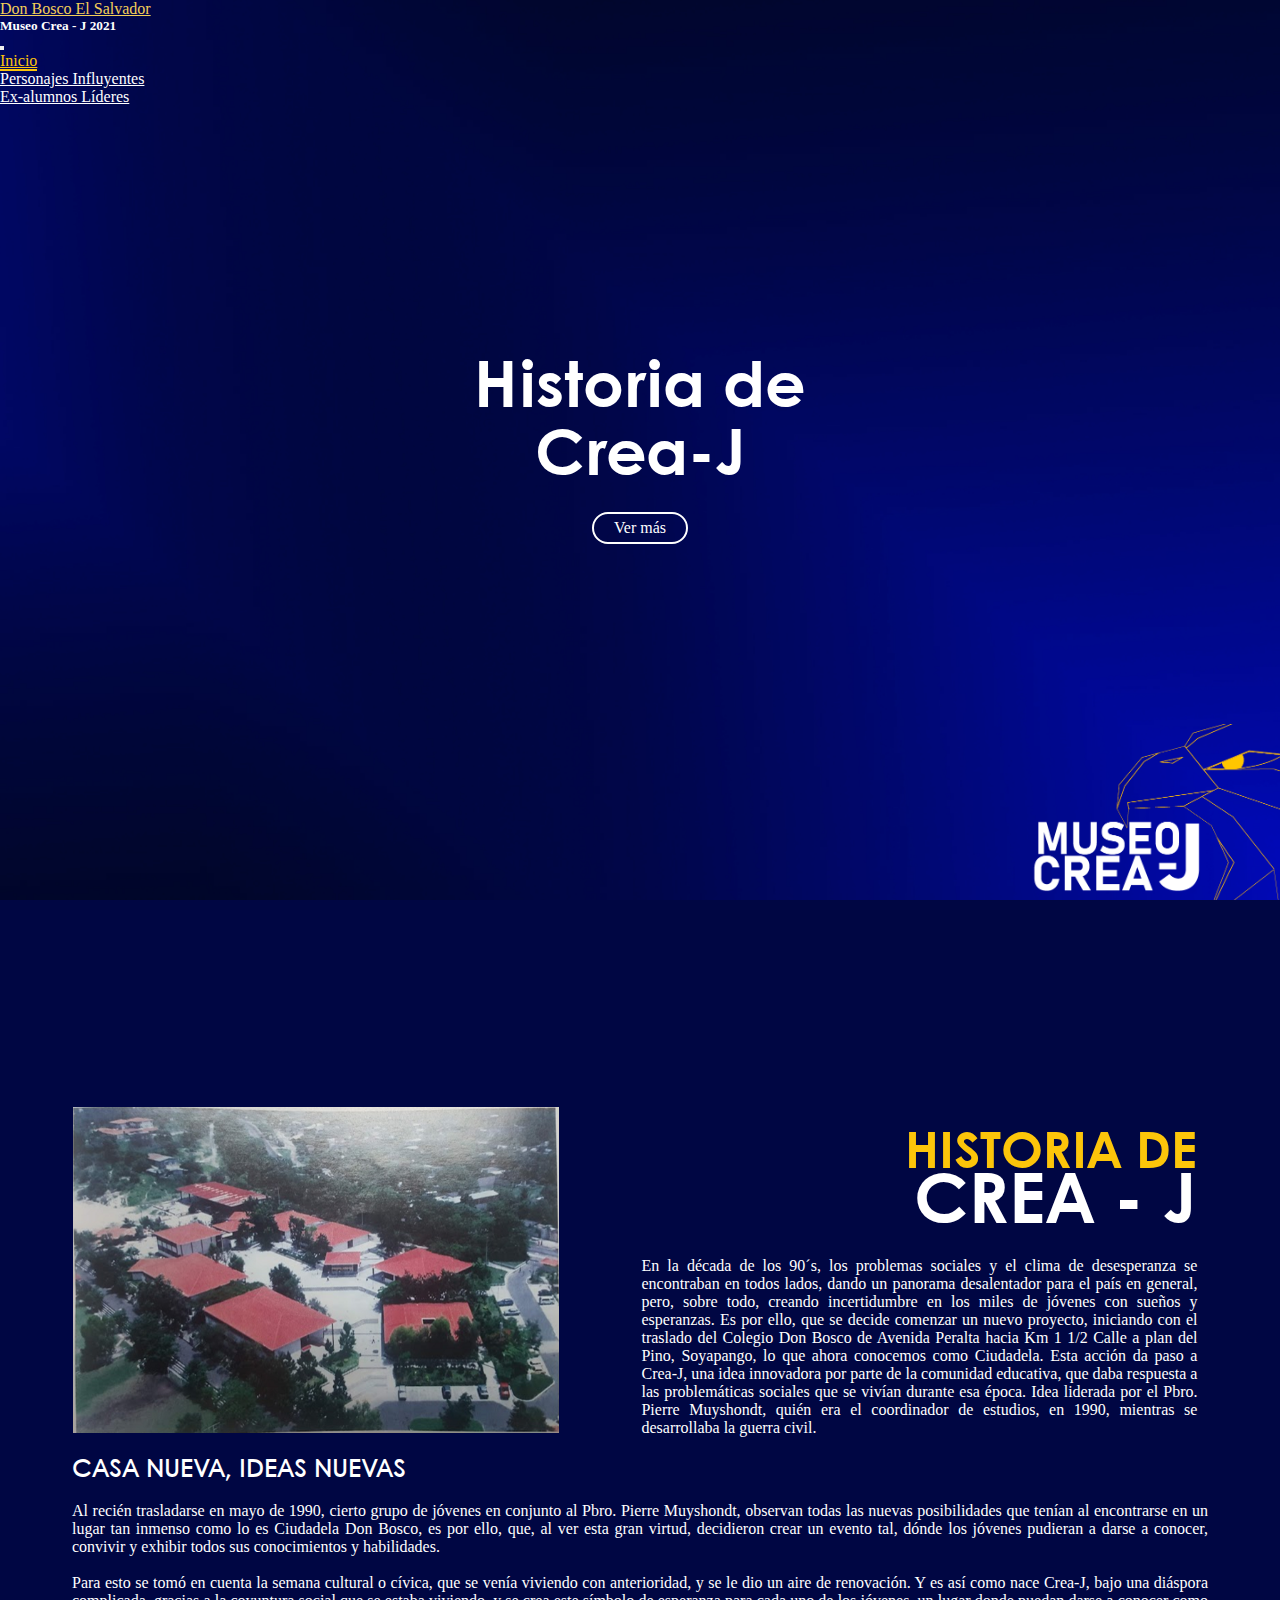
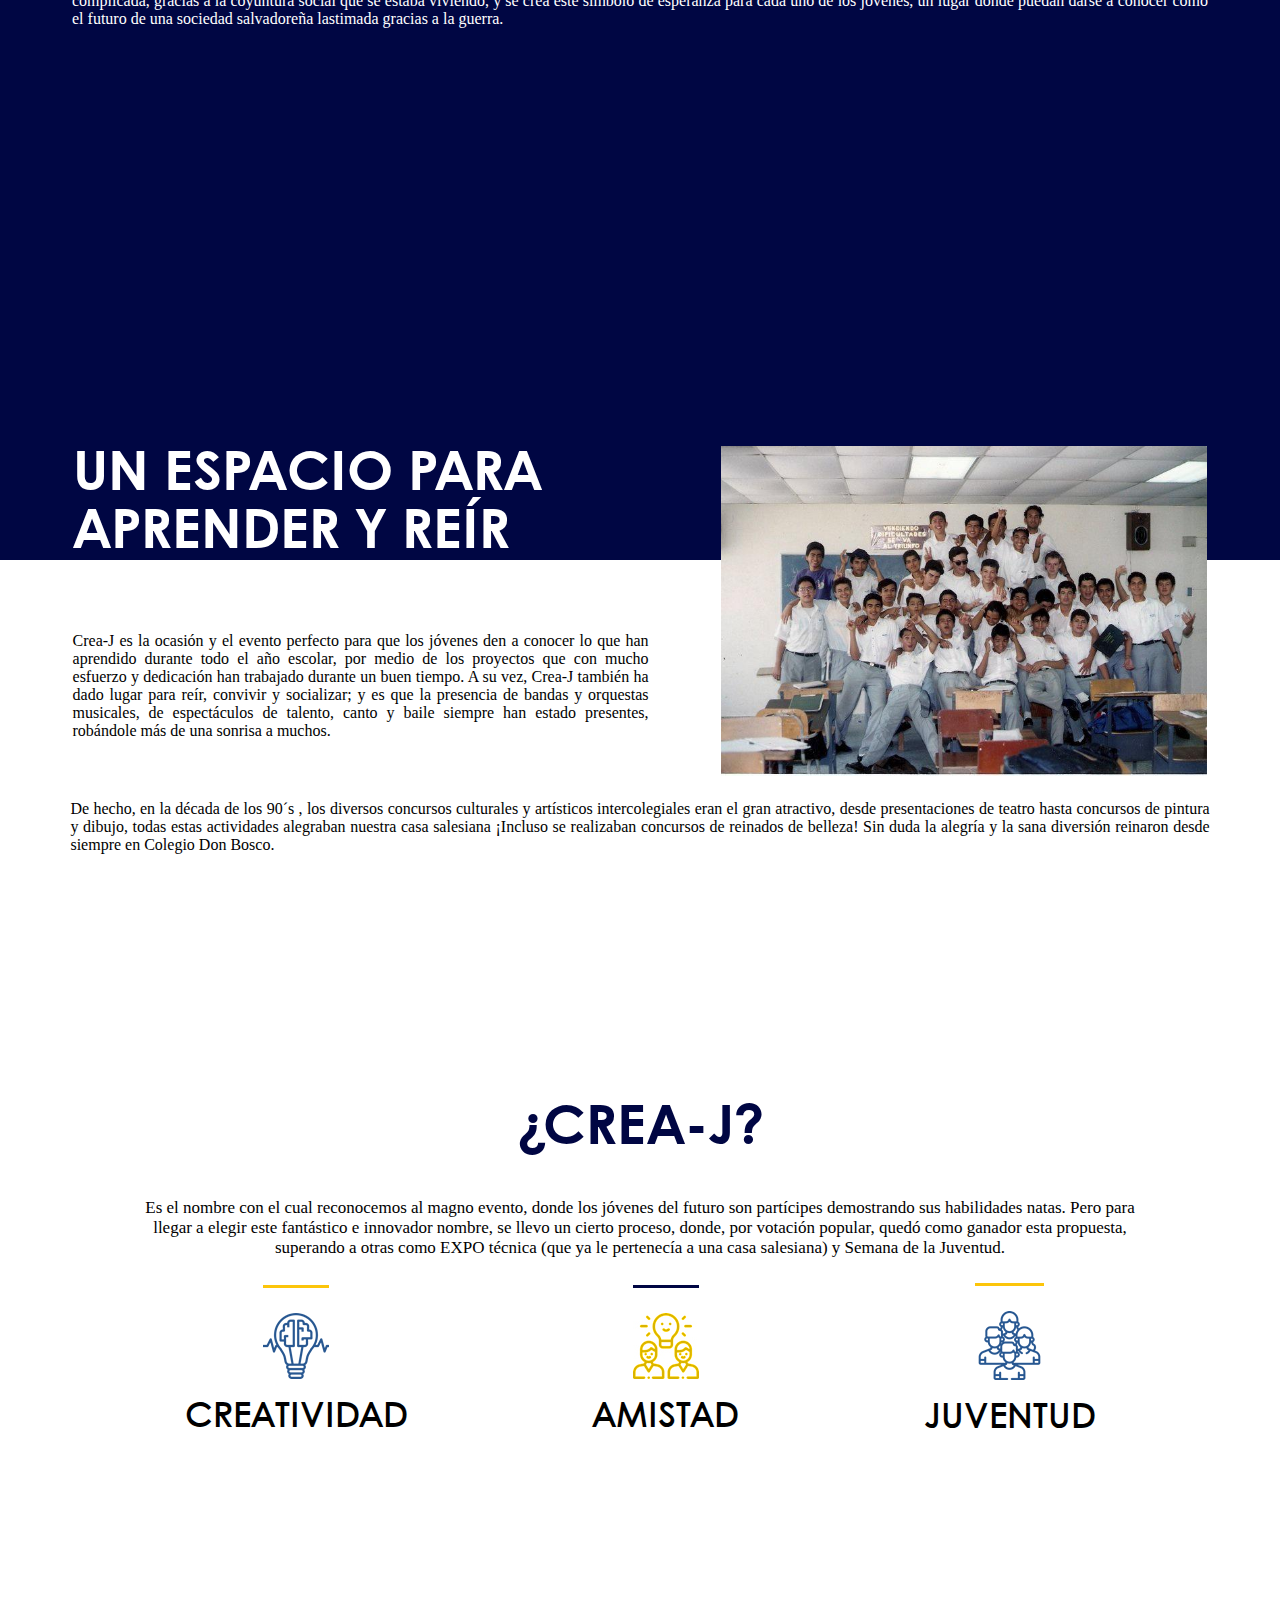
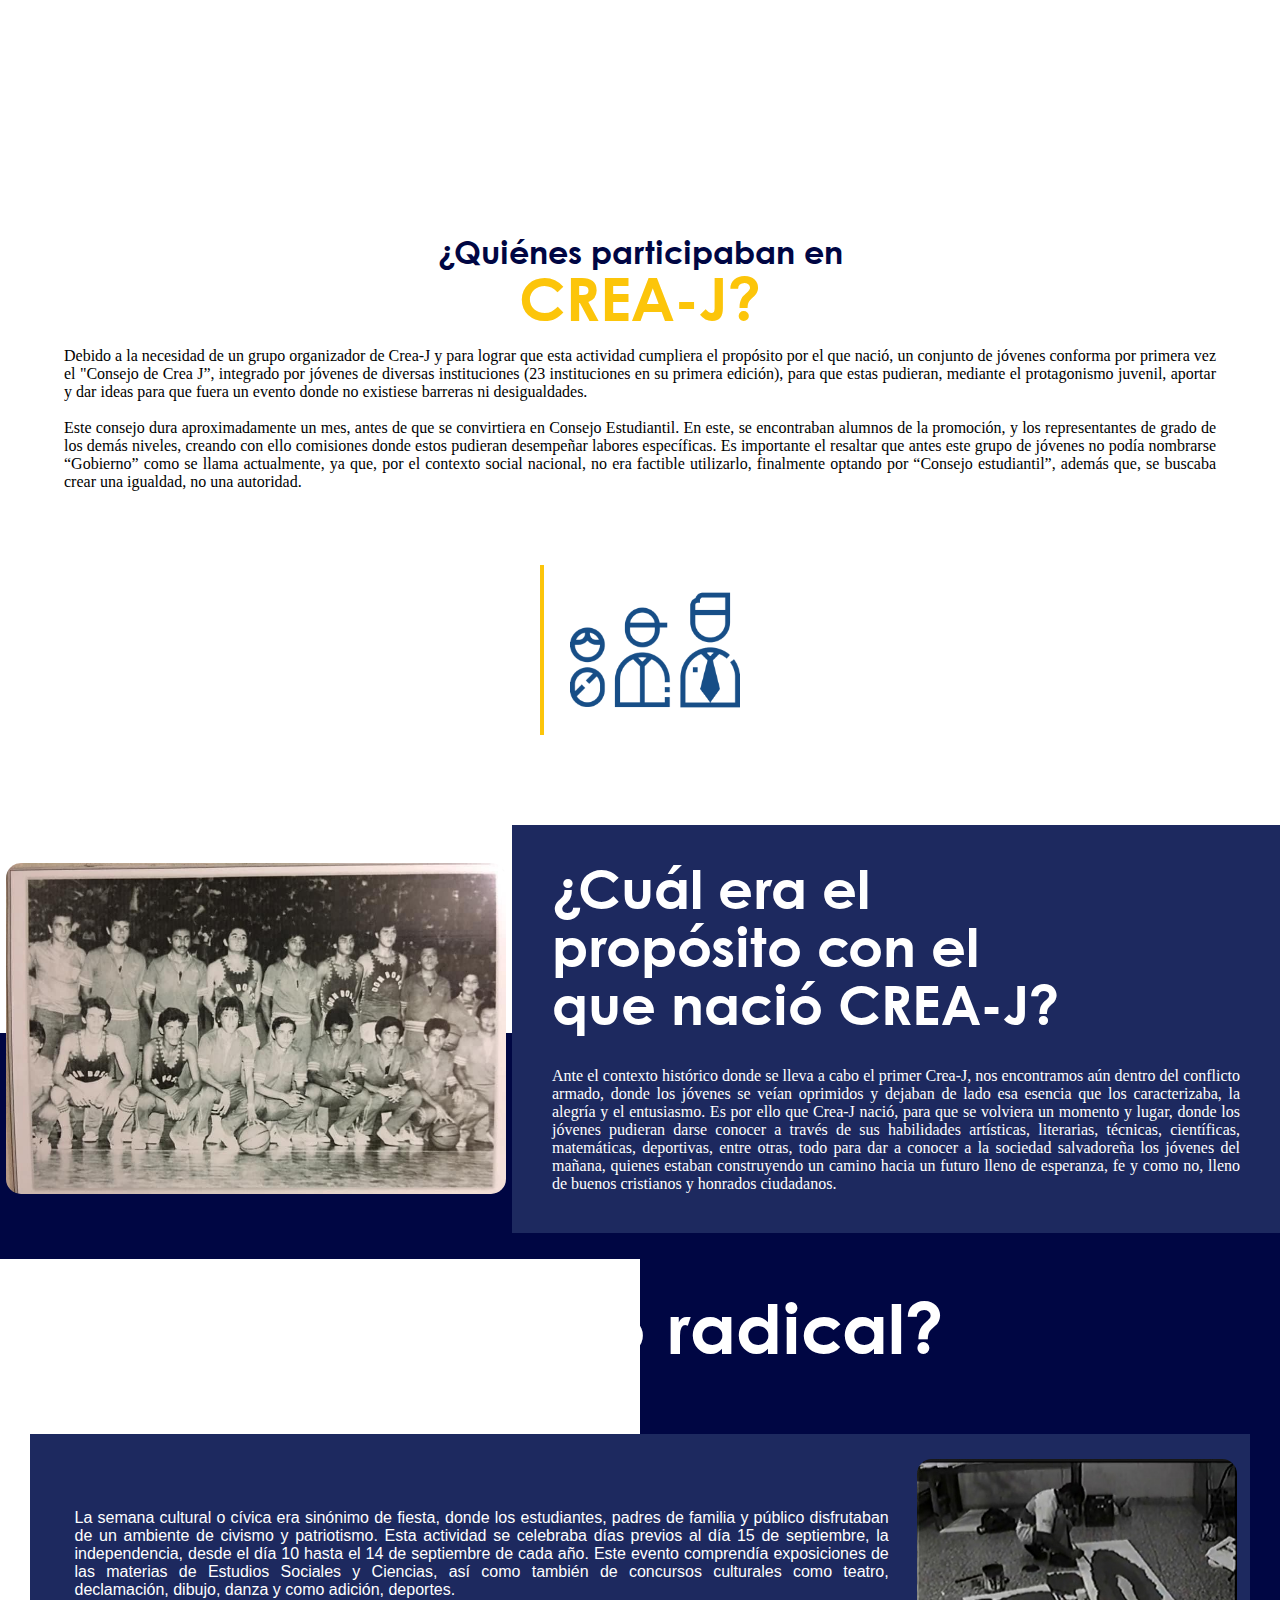
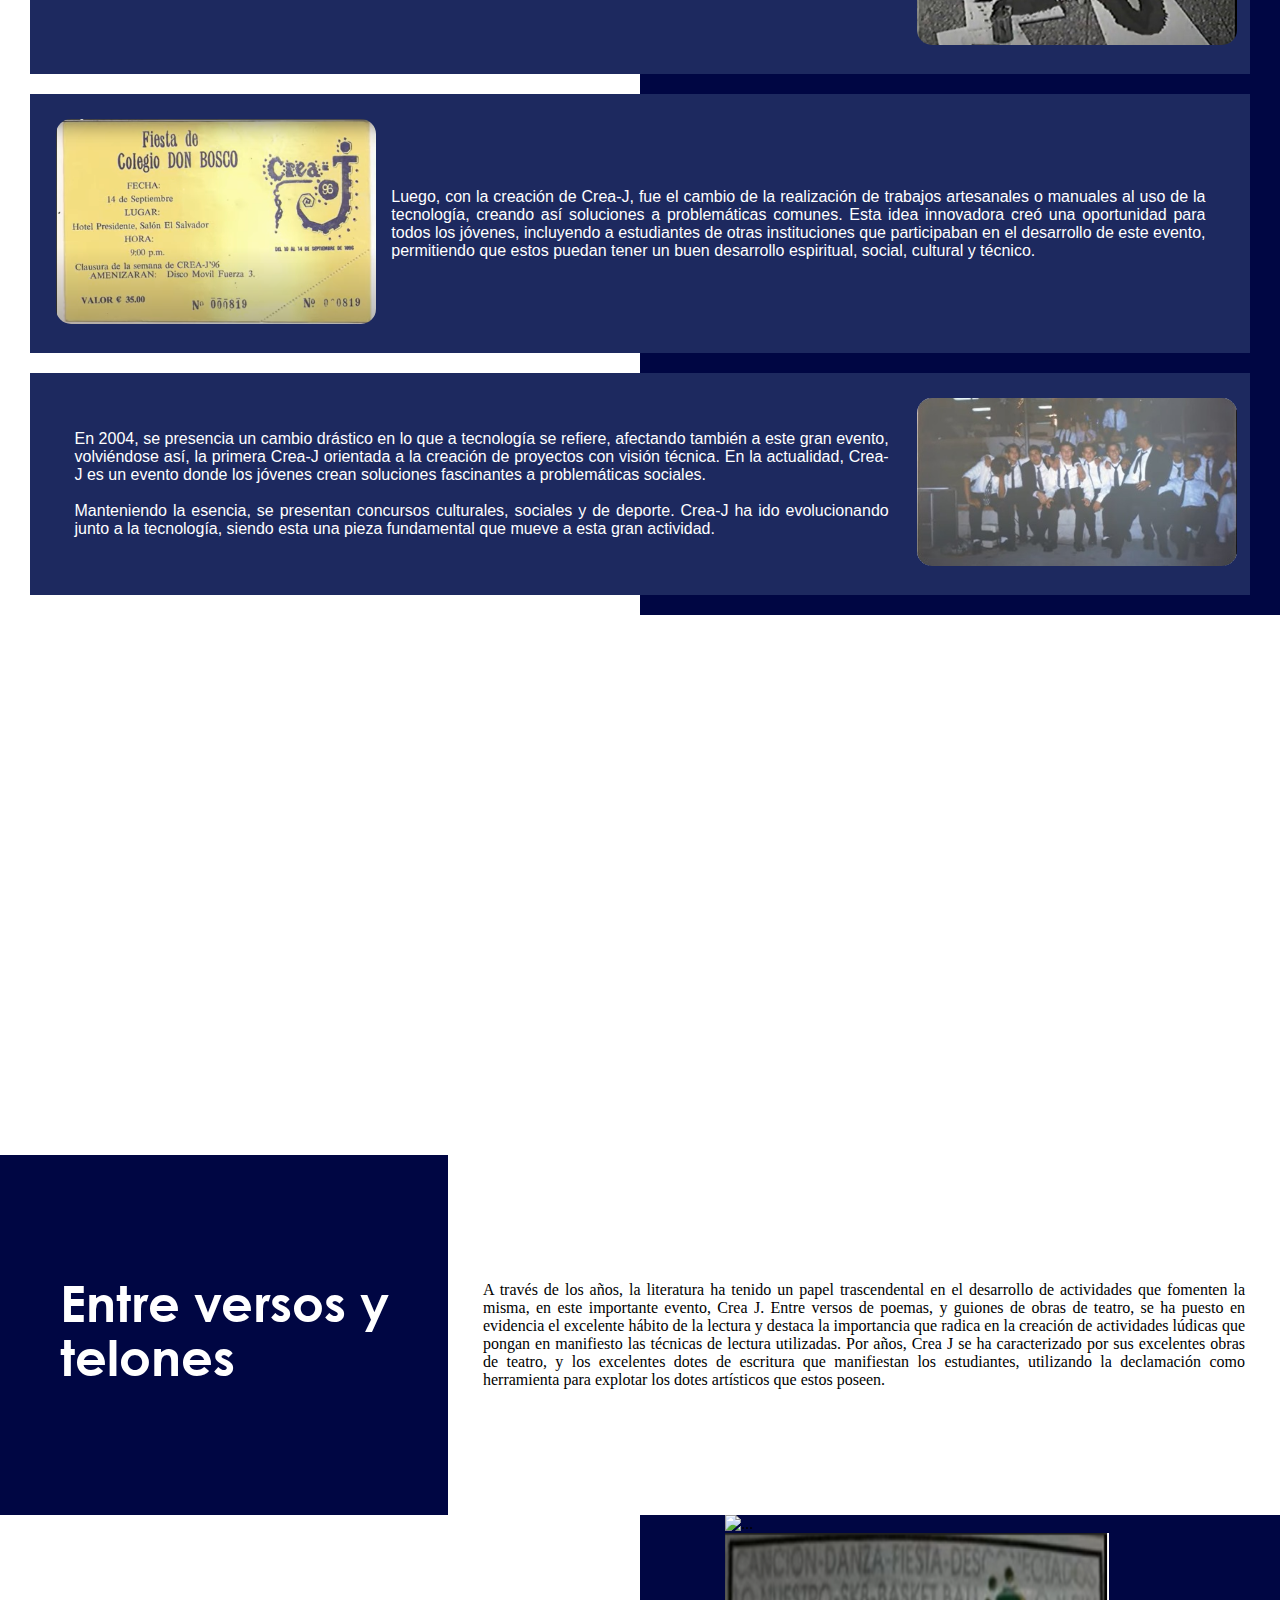
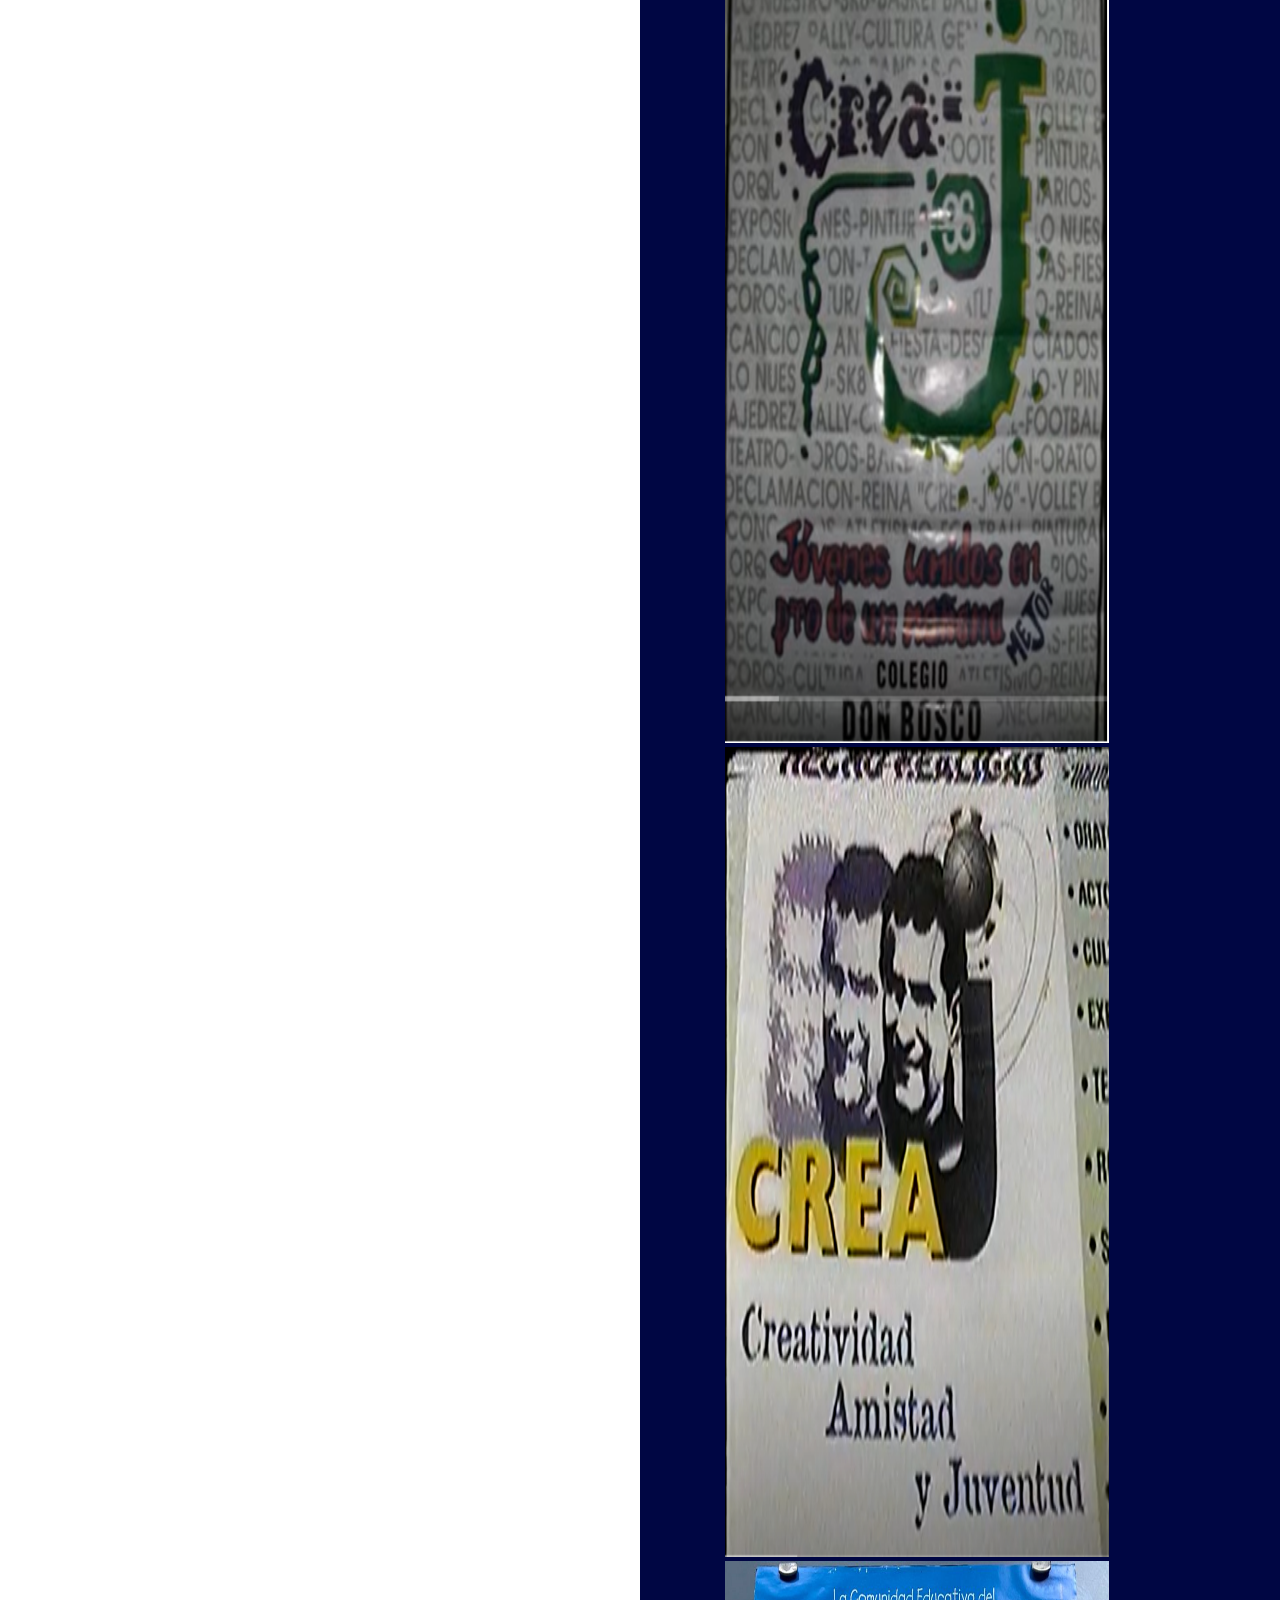
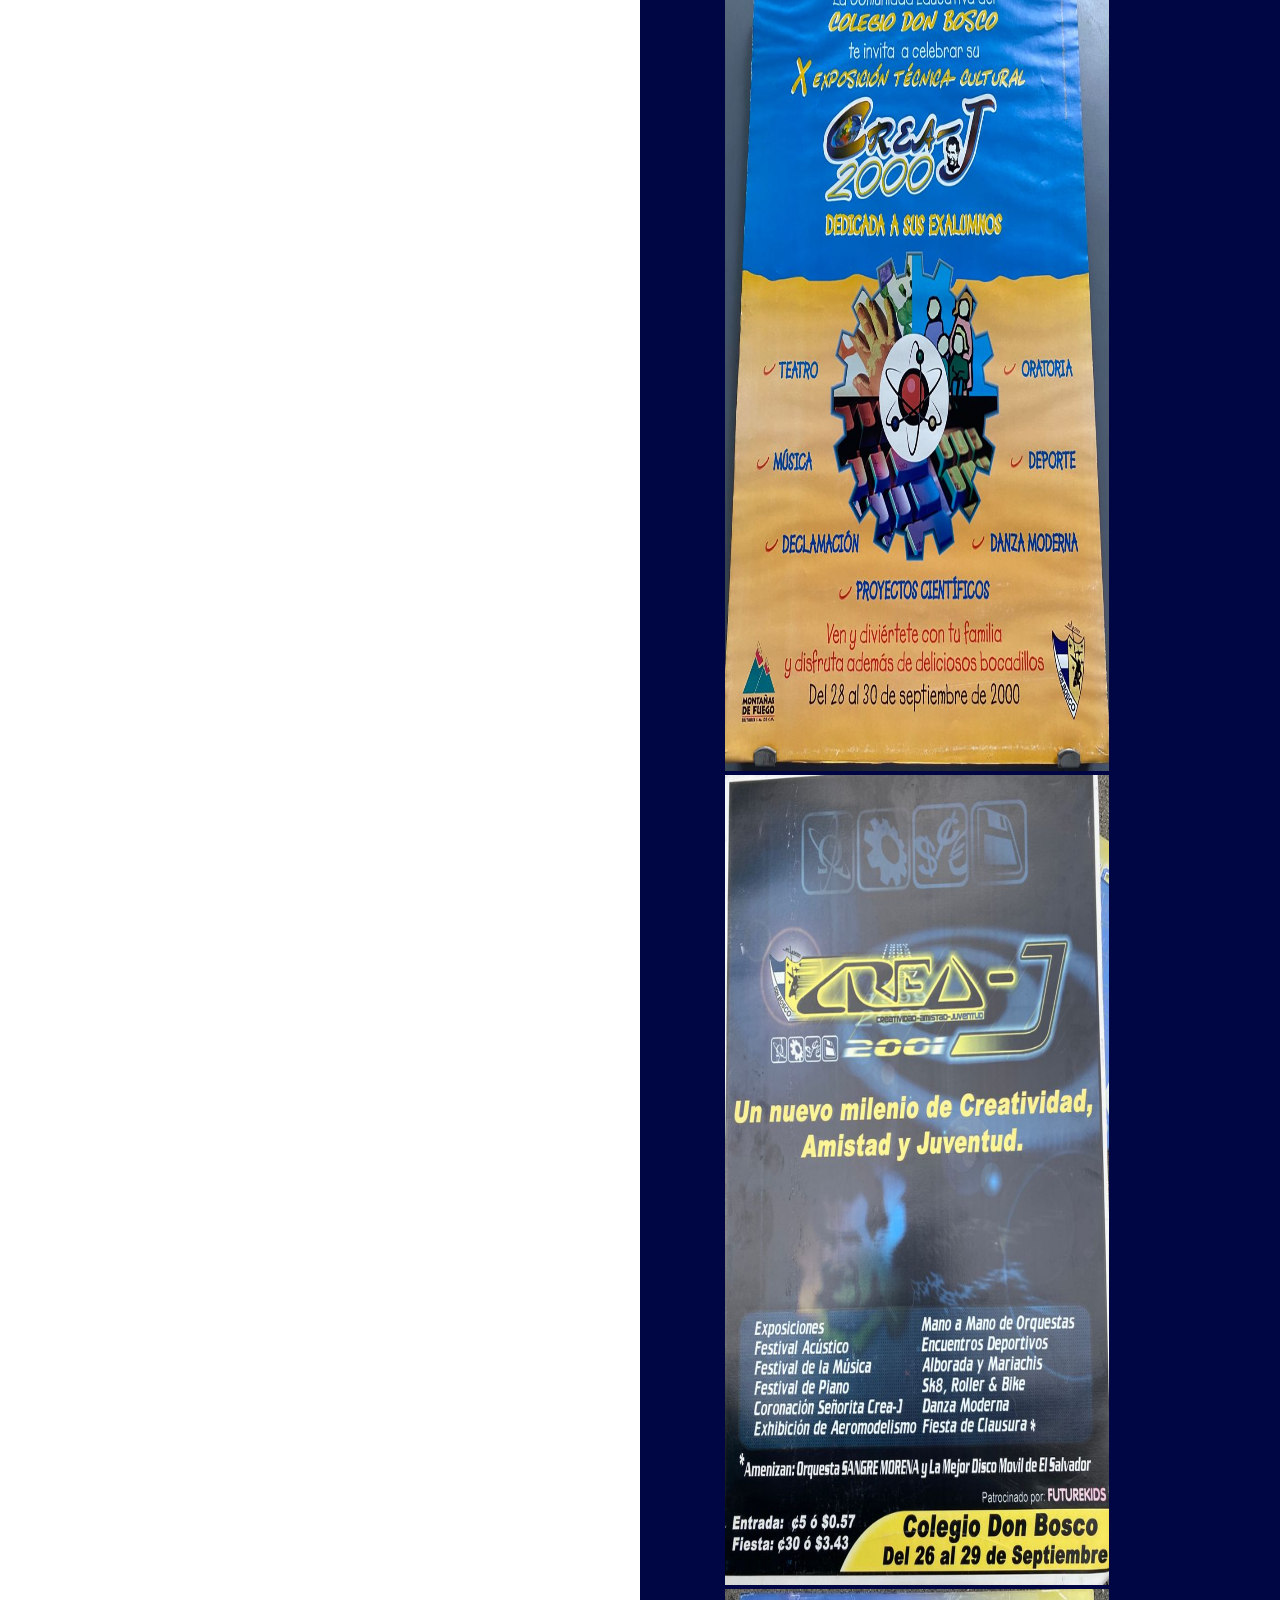
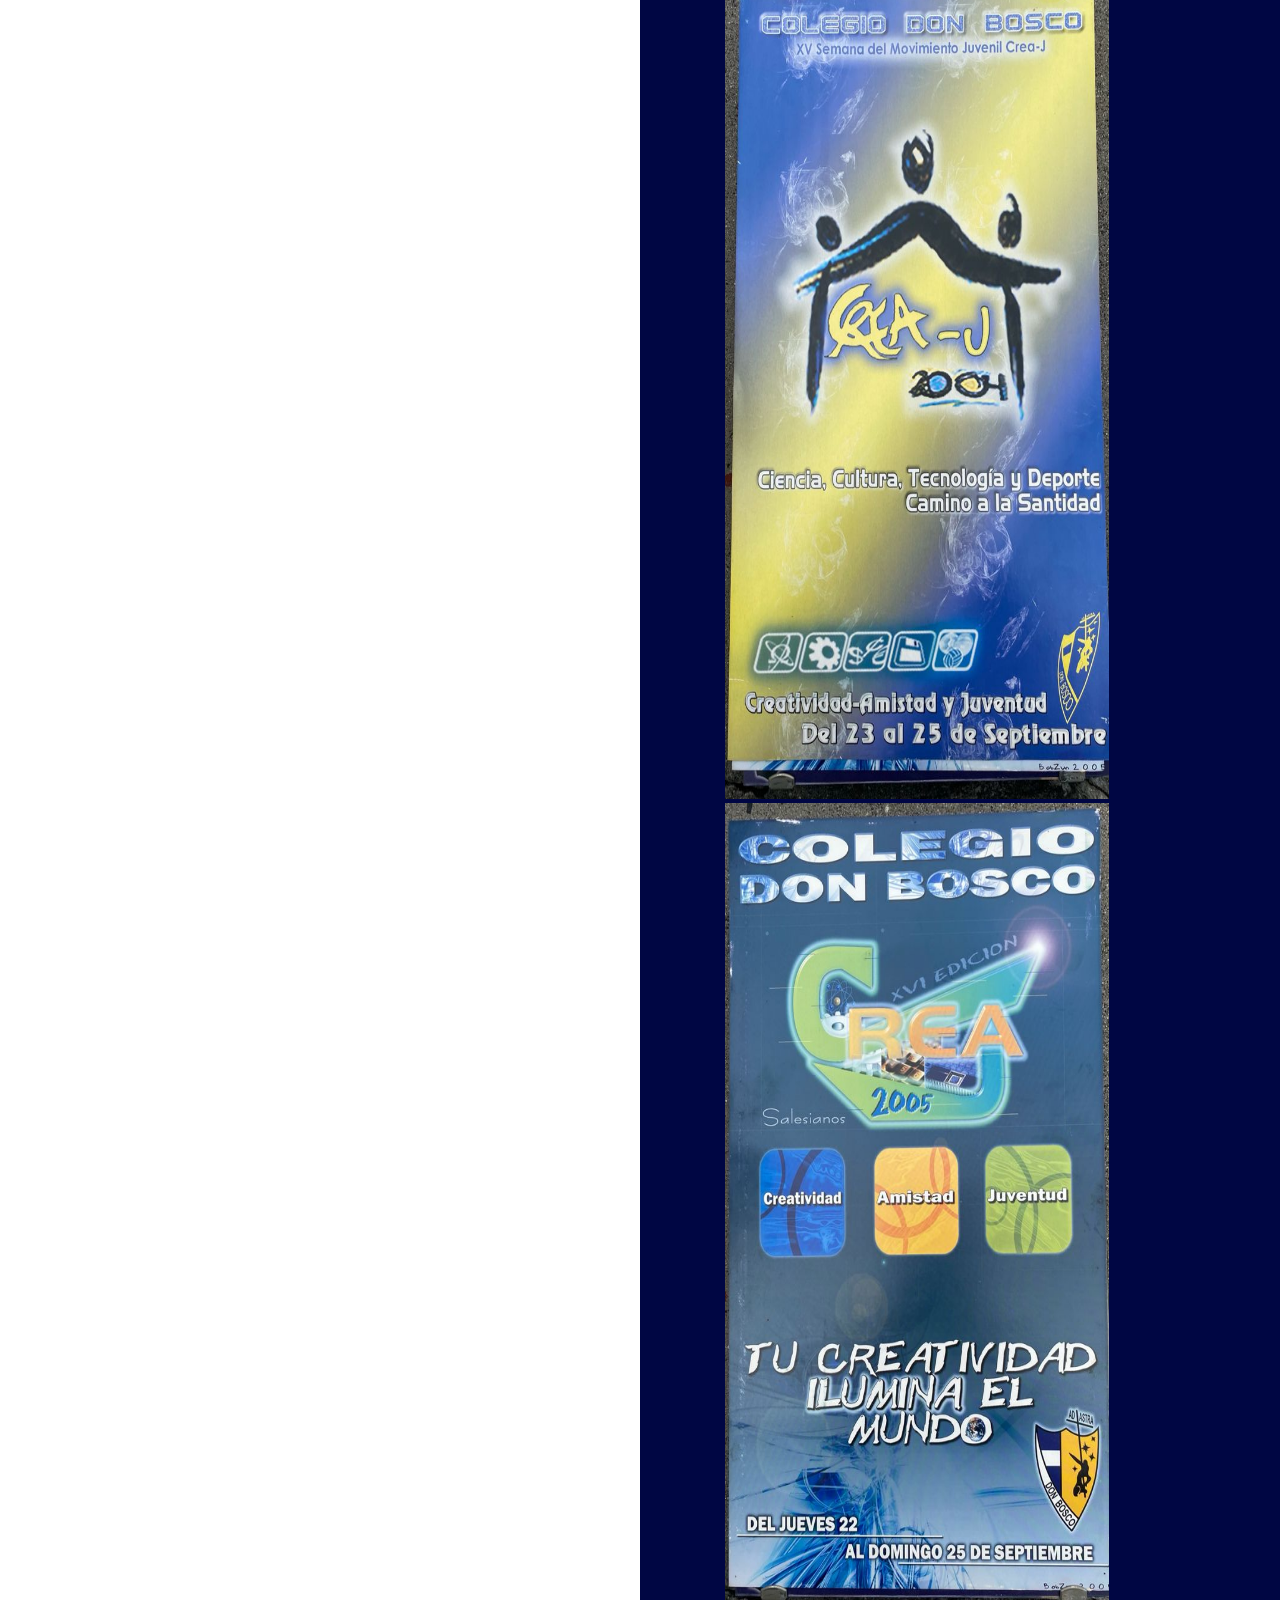
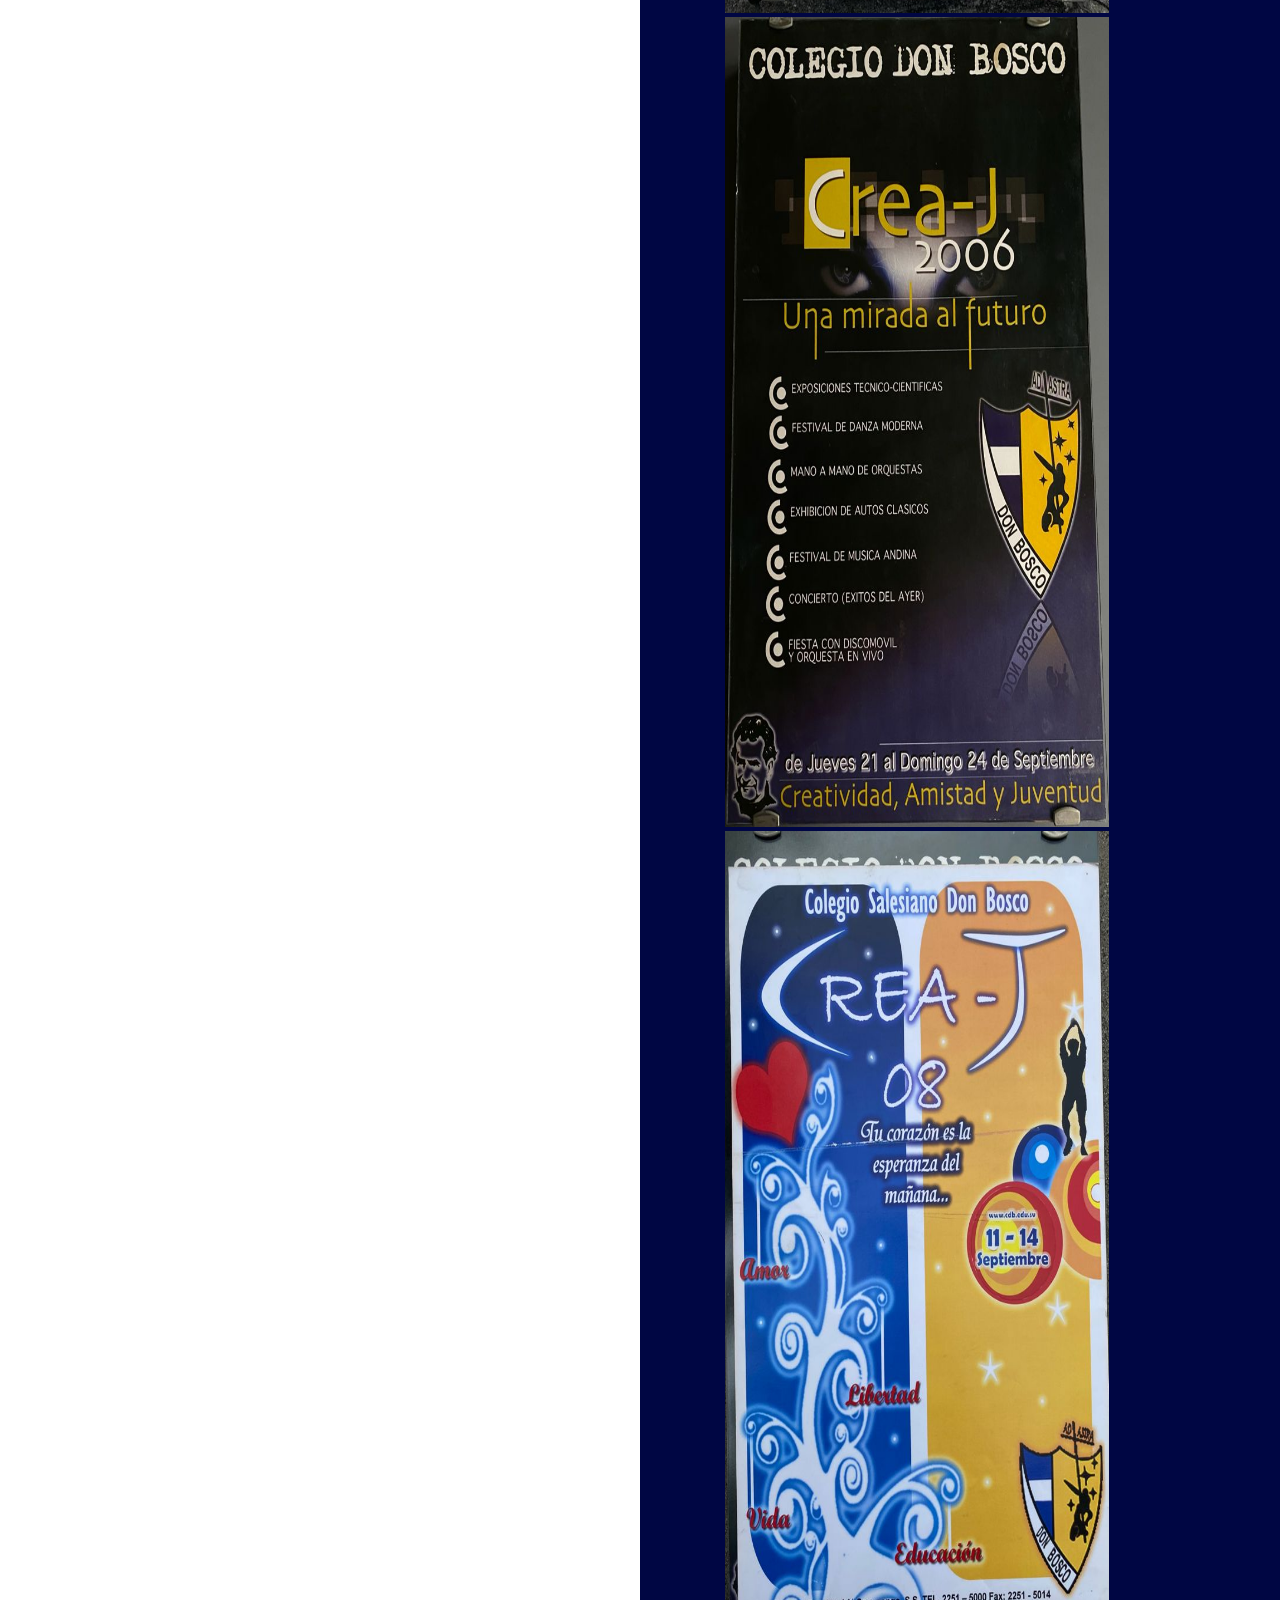
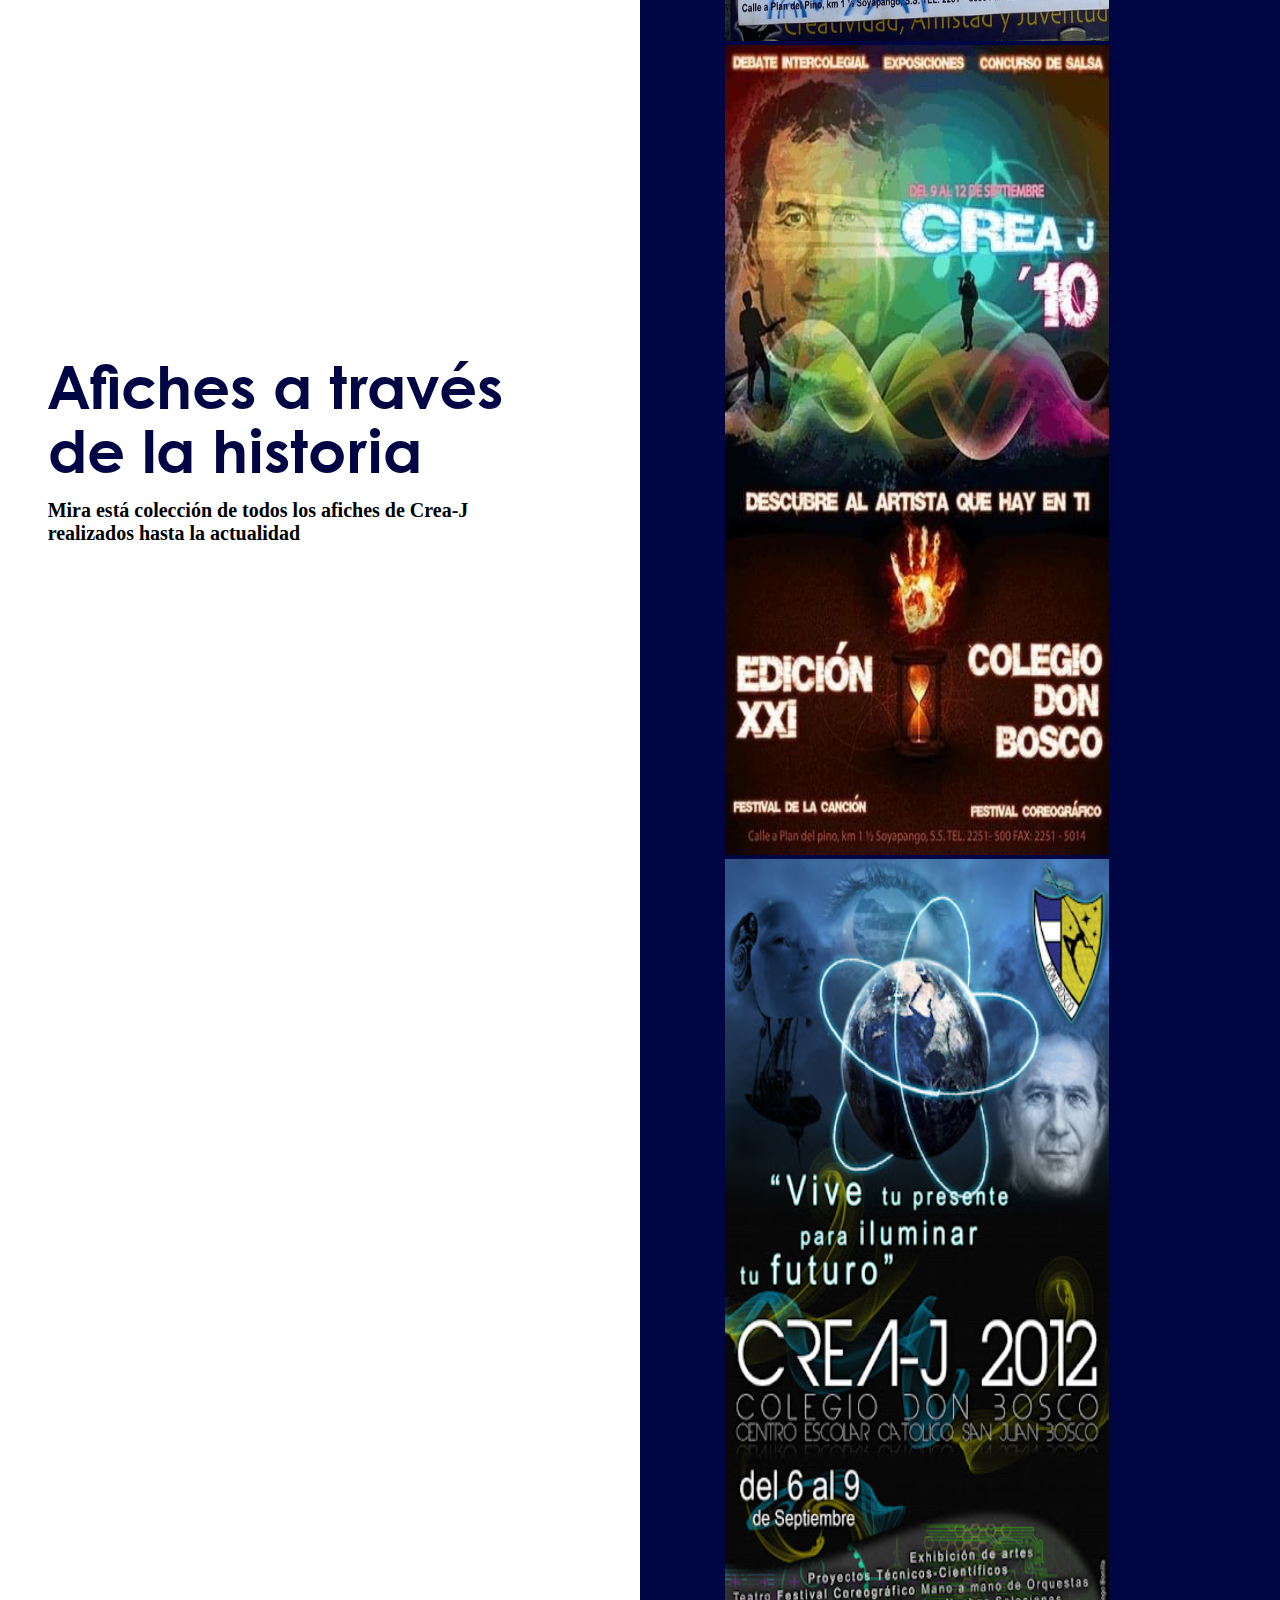
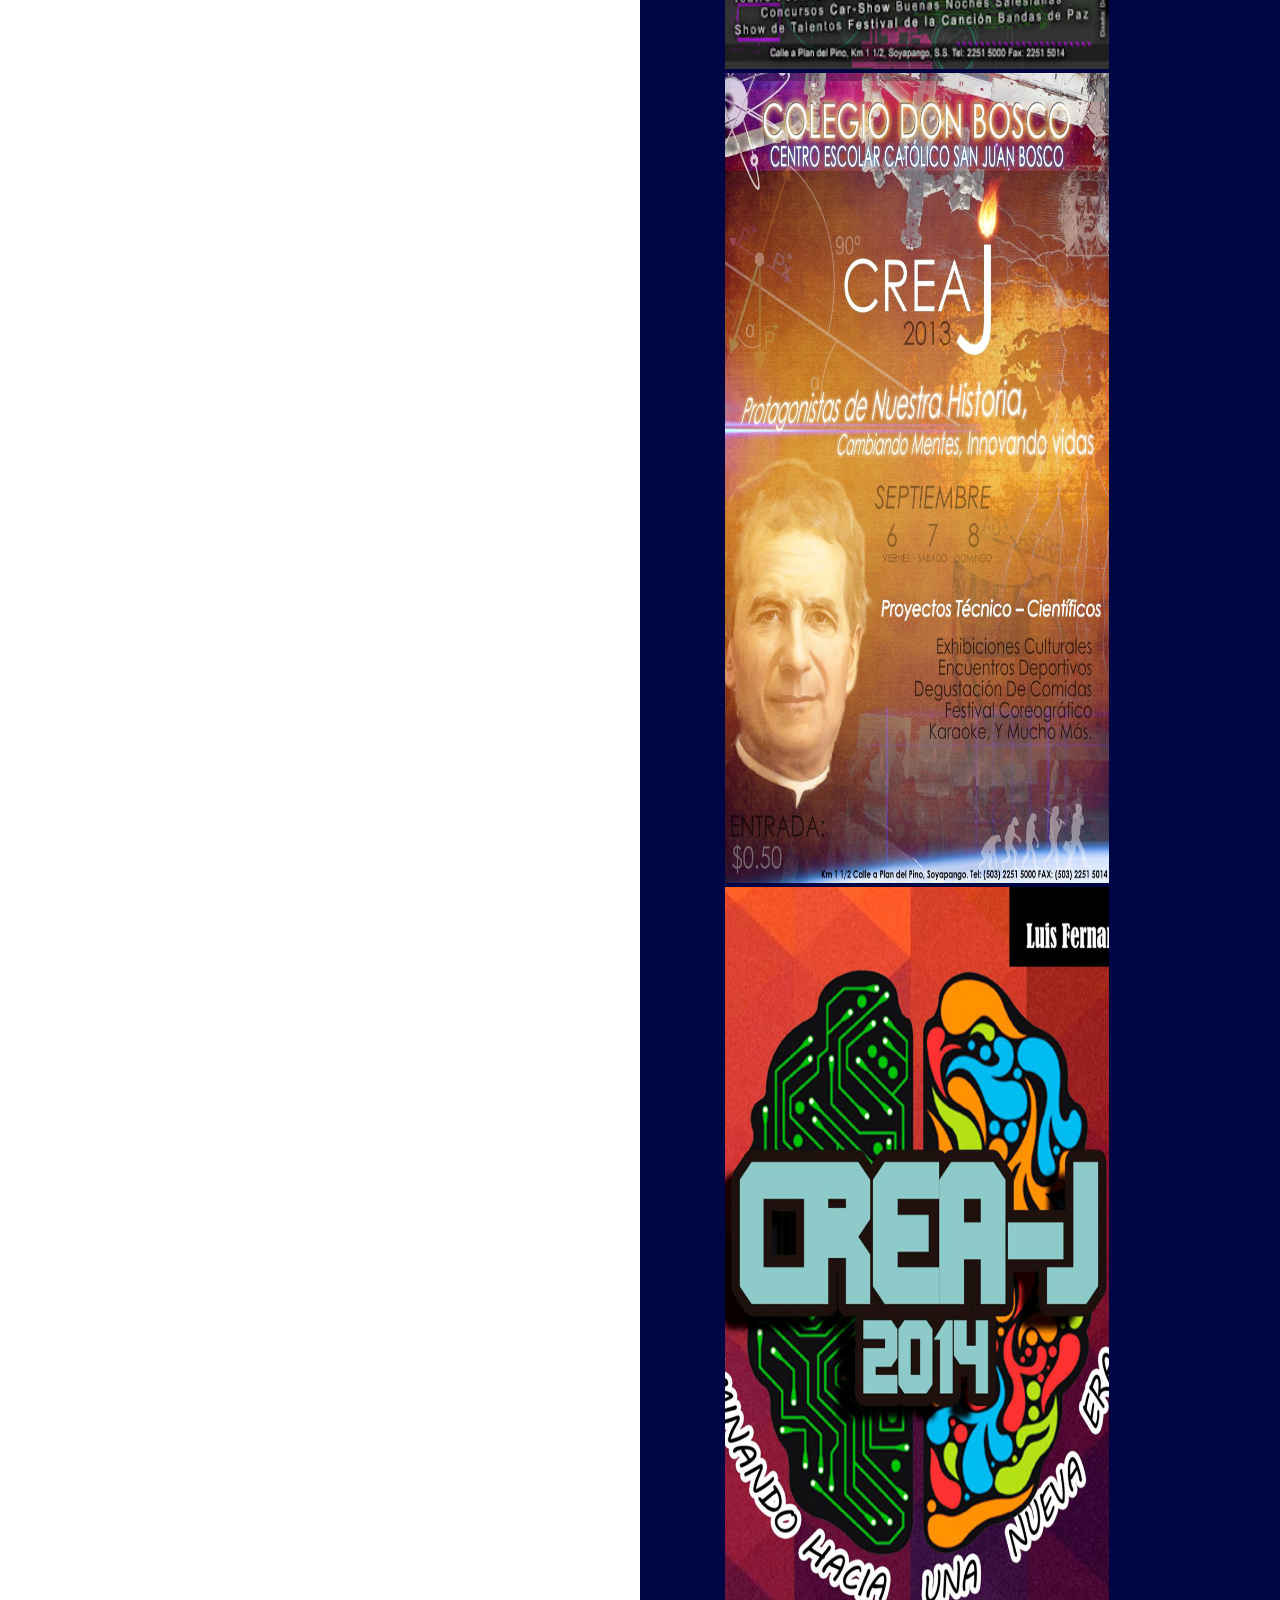
==== commit 2c692255: "Add files via upload" ====
--- a/index.html
+++ b/index.html
@@ -32,7 +32,7 @@
                     <a id="text" class="nav-link" href="personajes.html">Personajes Influyentes</a>
                   </li>
                   <li class="nav-item">
-                    <a id="text" class="nav-link" href="exalumnos.html">Ex-alumnos Líderes</a>
+                    <a id="text" class="nav-link" href="alumnos.html">Ex-alumnos Líderes</a>
                   </li>
                 </ul>
               </div>
@@ -160,19 +160,10 @@
         </div>
         <div class="carta">
           <div class="texto2">
-            <p>En 2004, se presencia un cambio drástico en lo que a tecnología se refiere, afectando también a este gran evento, volviéndose así, la primera Crea-J orientada a la creación de proyectos con visión técnica. En la actualidad, Crea-J es un evento donde los jóvenes crean soluciones fascinantes a problemáticas sociales. </p>
+            <p>En 2004, se presencia un cambio drástico en lo que a tecnología se refiere, afectando también a este gran evento, volviéndose así, la primera Crea-J orientada a la creación de proyectos con visión técnica. En la actualidad, Crea-J es un evento donde los jóvenes crean soluciones fascinantes a problemáticas sociales. <br> <br> Manteniendo la esencia, se presentan concursos culturales, sociales y de deporte. Crea-J ha ido evolucionando junto a la tecnología, siendo esta una pieza fundamental que mueve a esta gran actividad. </p>
           </div>
           <div class="imagen">
             <img src="img/alumnos.jpeg" alt="">
-          </div>
-        </div>
-
-        <div class="carta">
-          <div class="imagen">
-            <img src="img/donbosco.jpeg" alt="">
-          </div>
-          <div class="texto2">
-            <p>Manteniendo la esencia, se presentan concursos culturales, sociales y de deporte. Crea-J ha ido evolucionando junto a la tecnología, siendo esta una pieza fundamental que mueve a esta gran actividad.</p>
           </div>
         </div>
       </div>
--- a/css/index.css
+++ b/css/index.css
@@ -307,7 +307,7 @@
     flex-direction: row;
     justify-content: center;
     align-items: center;
-    font-size: 20px;
+
 }
 .box-izquierda{
     width: 40%;
@@ -329,7 +329,7 @@
 }
 .box-derecha h1{
     font-family: "Bold";
-    font-size: 2.5em;
+    font-size: 55px;
     margin-bottom: 4%;
 }
 .azul{
@@ -566,7 +566,6 @@
     align-items: center;
     width: 69%;
     font-family: 'Segoe UI', Tahoma, Geneva, Verdana, sans-serif;
-    font-size: 20px;
     margin-right: 2%;
     margin-left: 2%;
     z-index: 3;
@@ -574,7 +573,7 @@
 .blanco{
     background-color: #fff;
     width: 50%;
-    height: 1000px;
+    min-height: 126.1%;
     position: absolute;
     z-index: 2;
     margin-top: 11%;
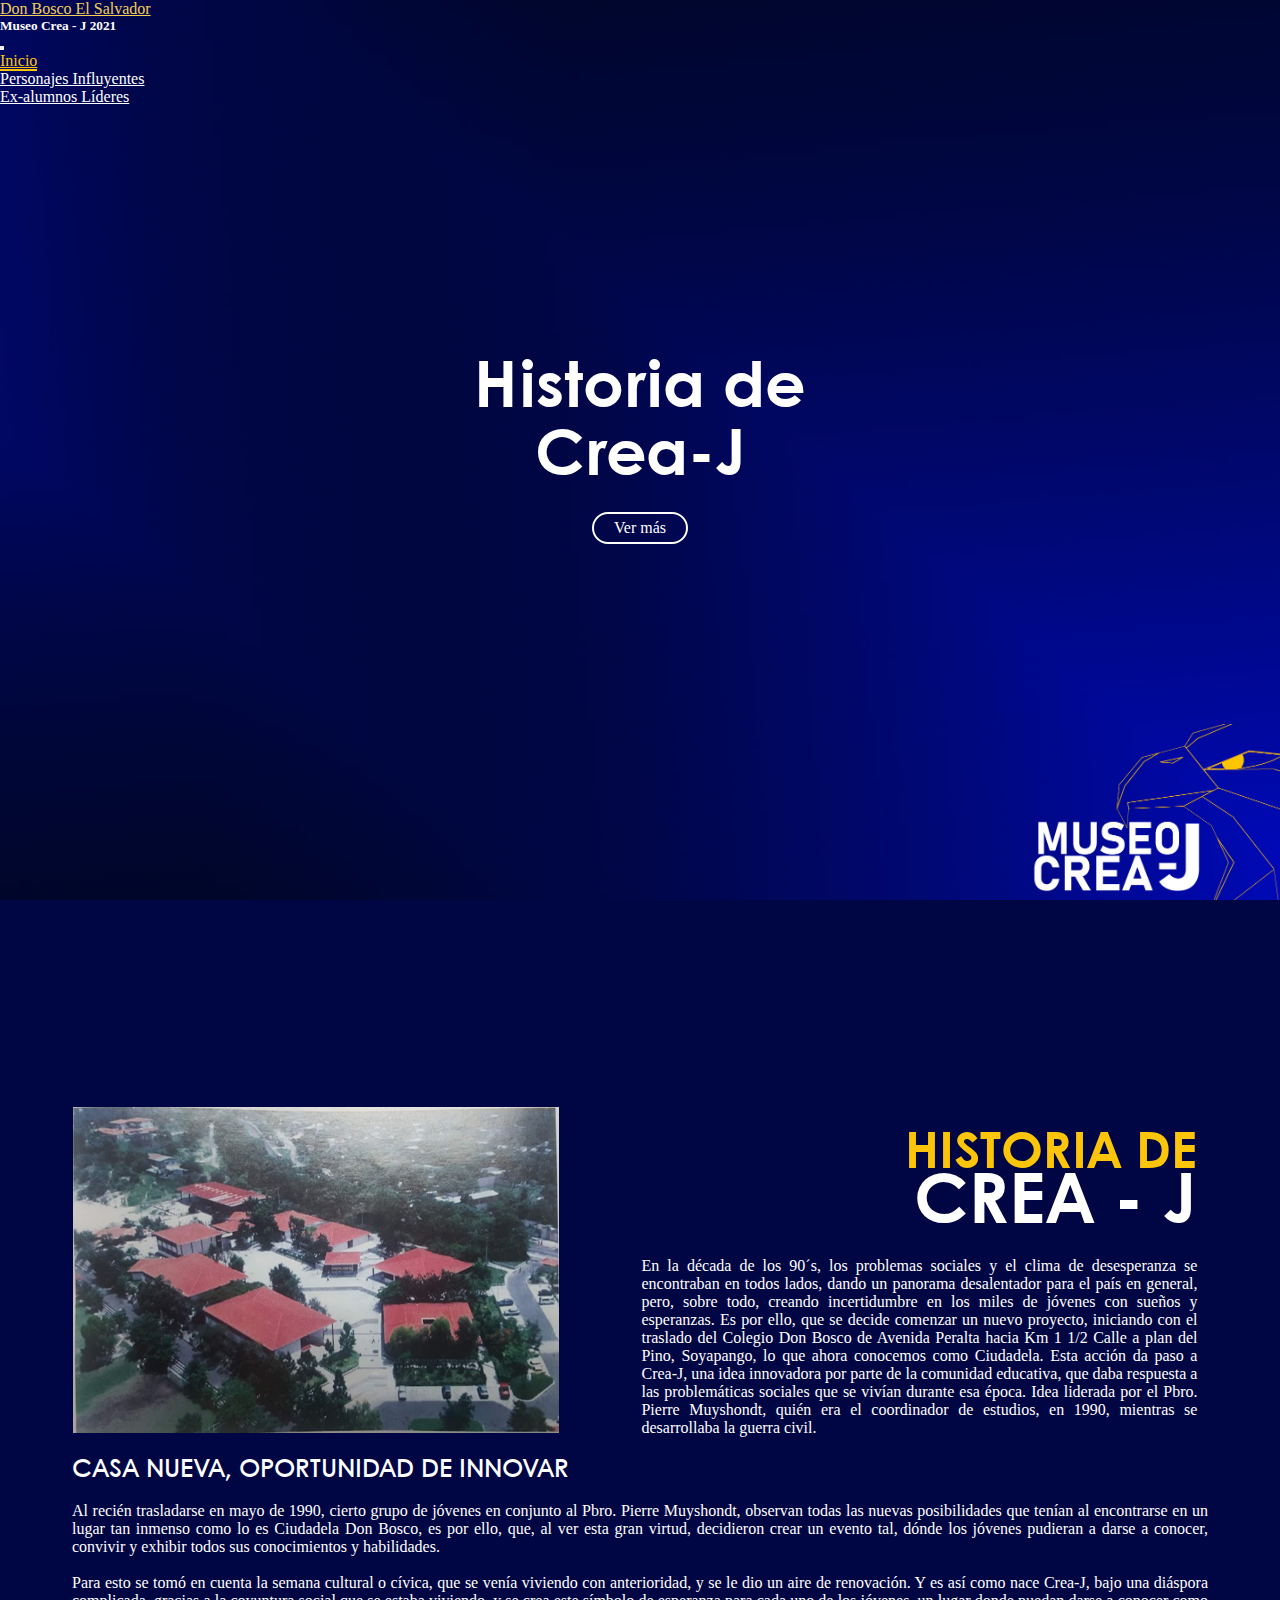
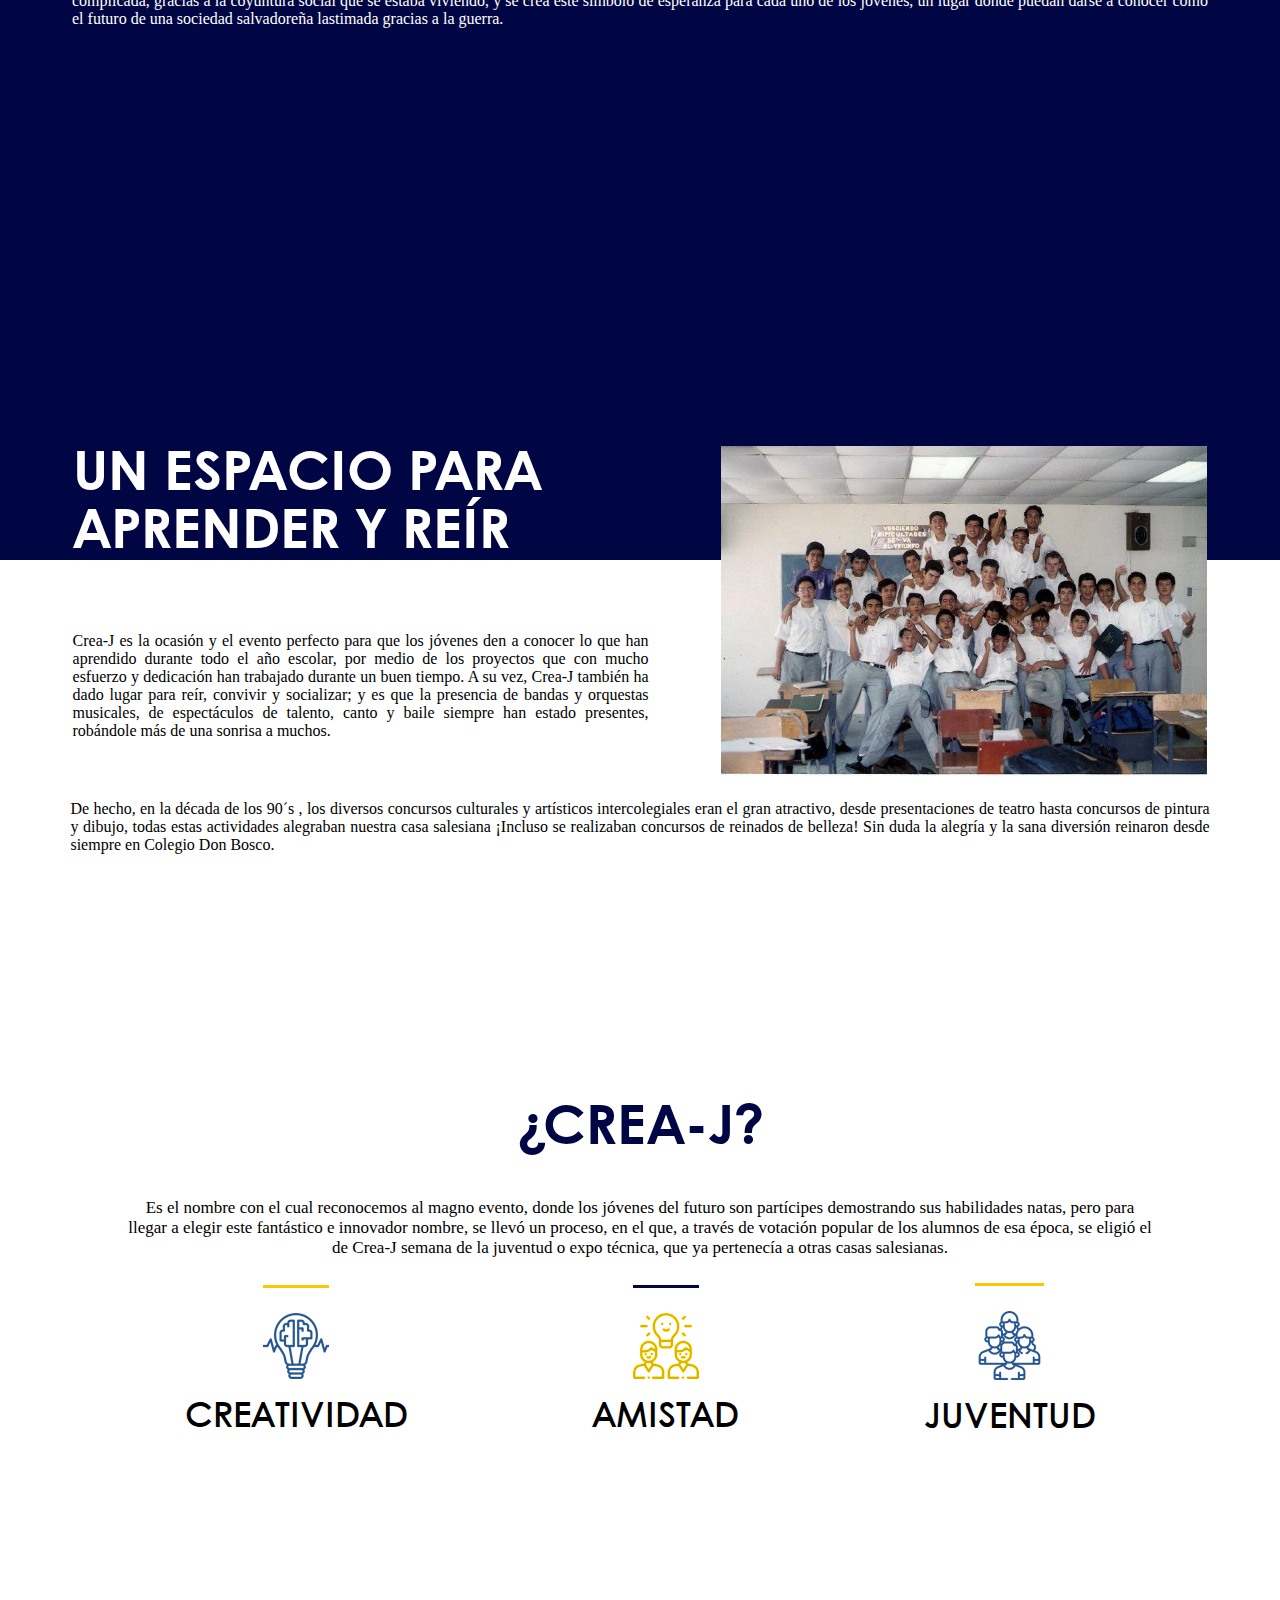
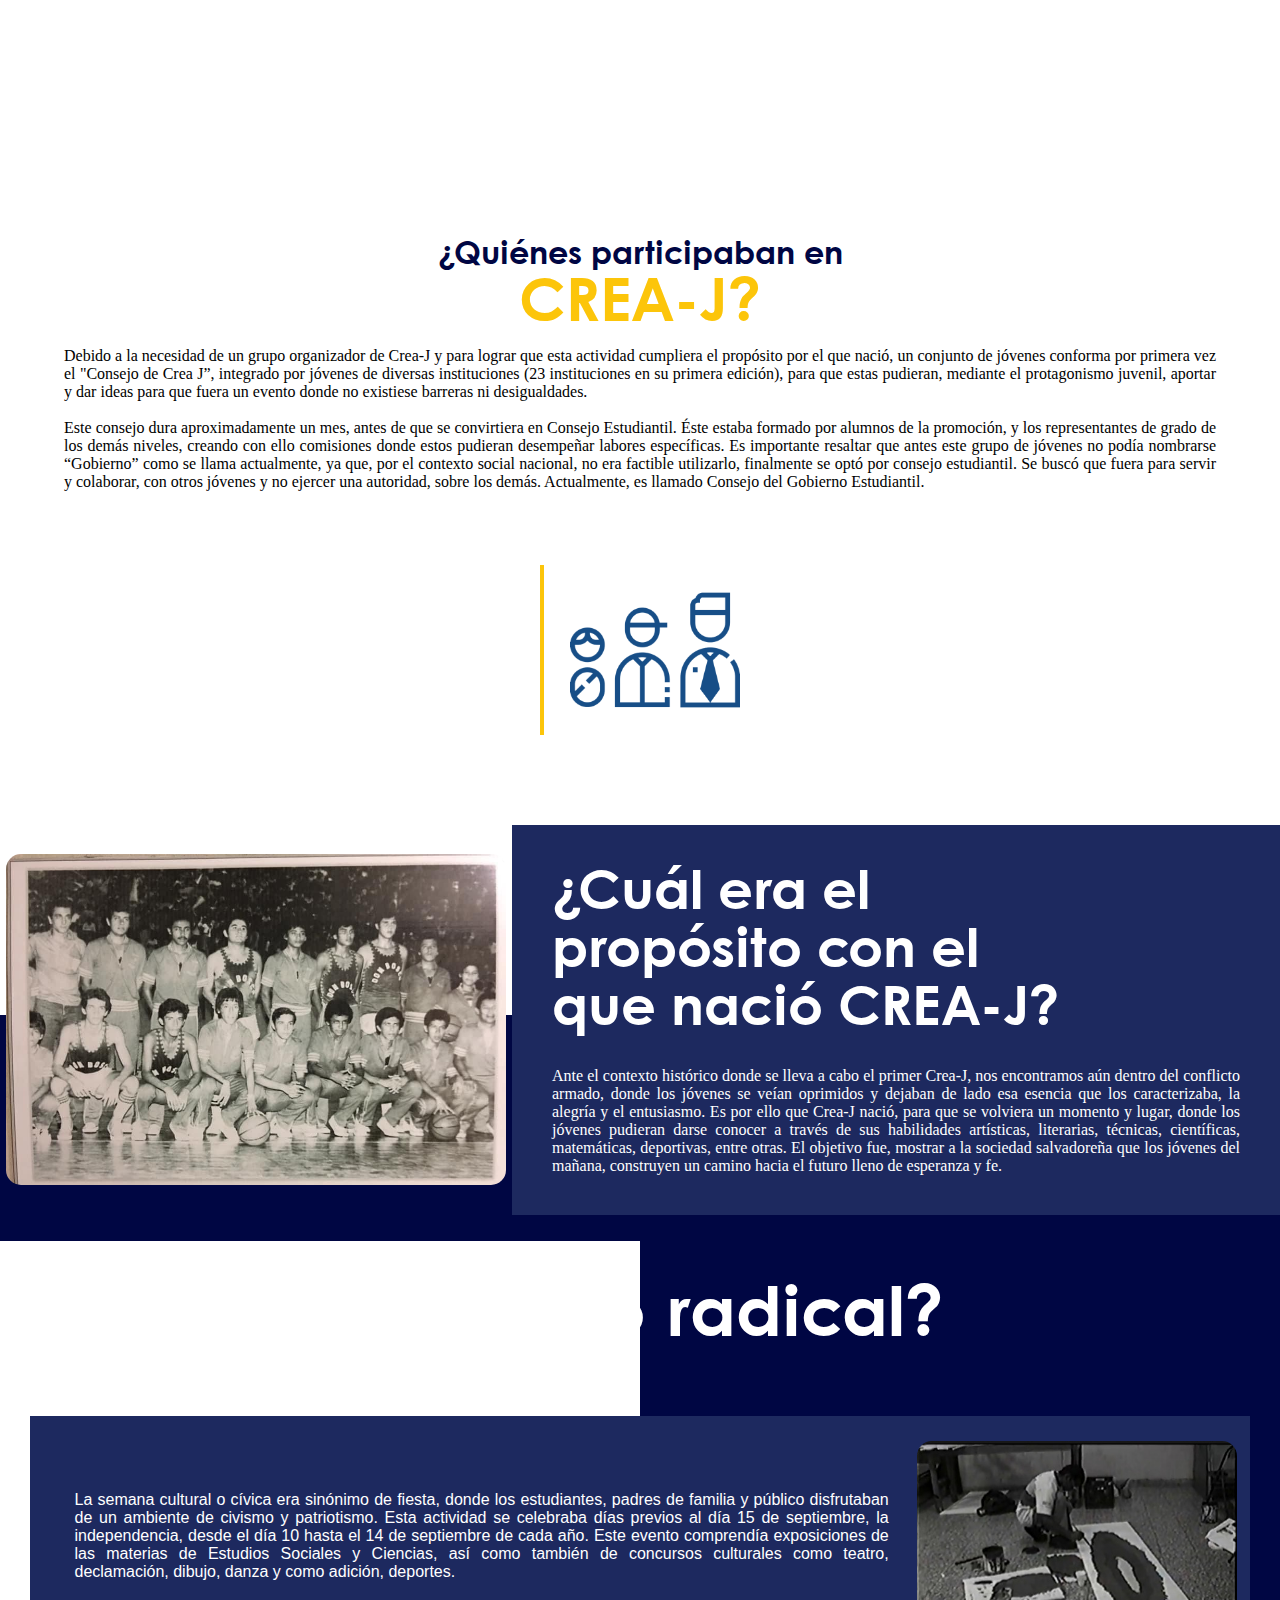
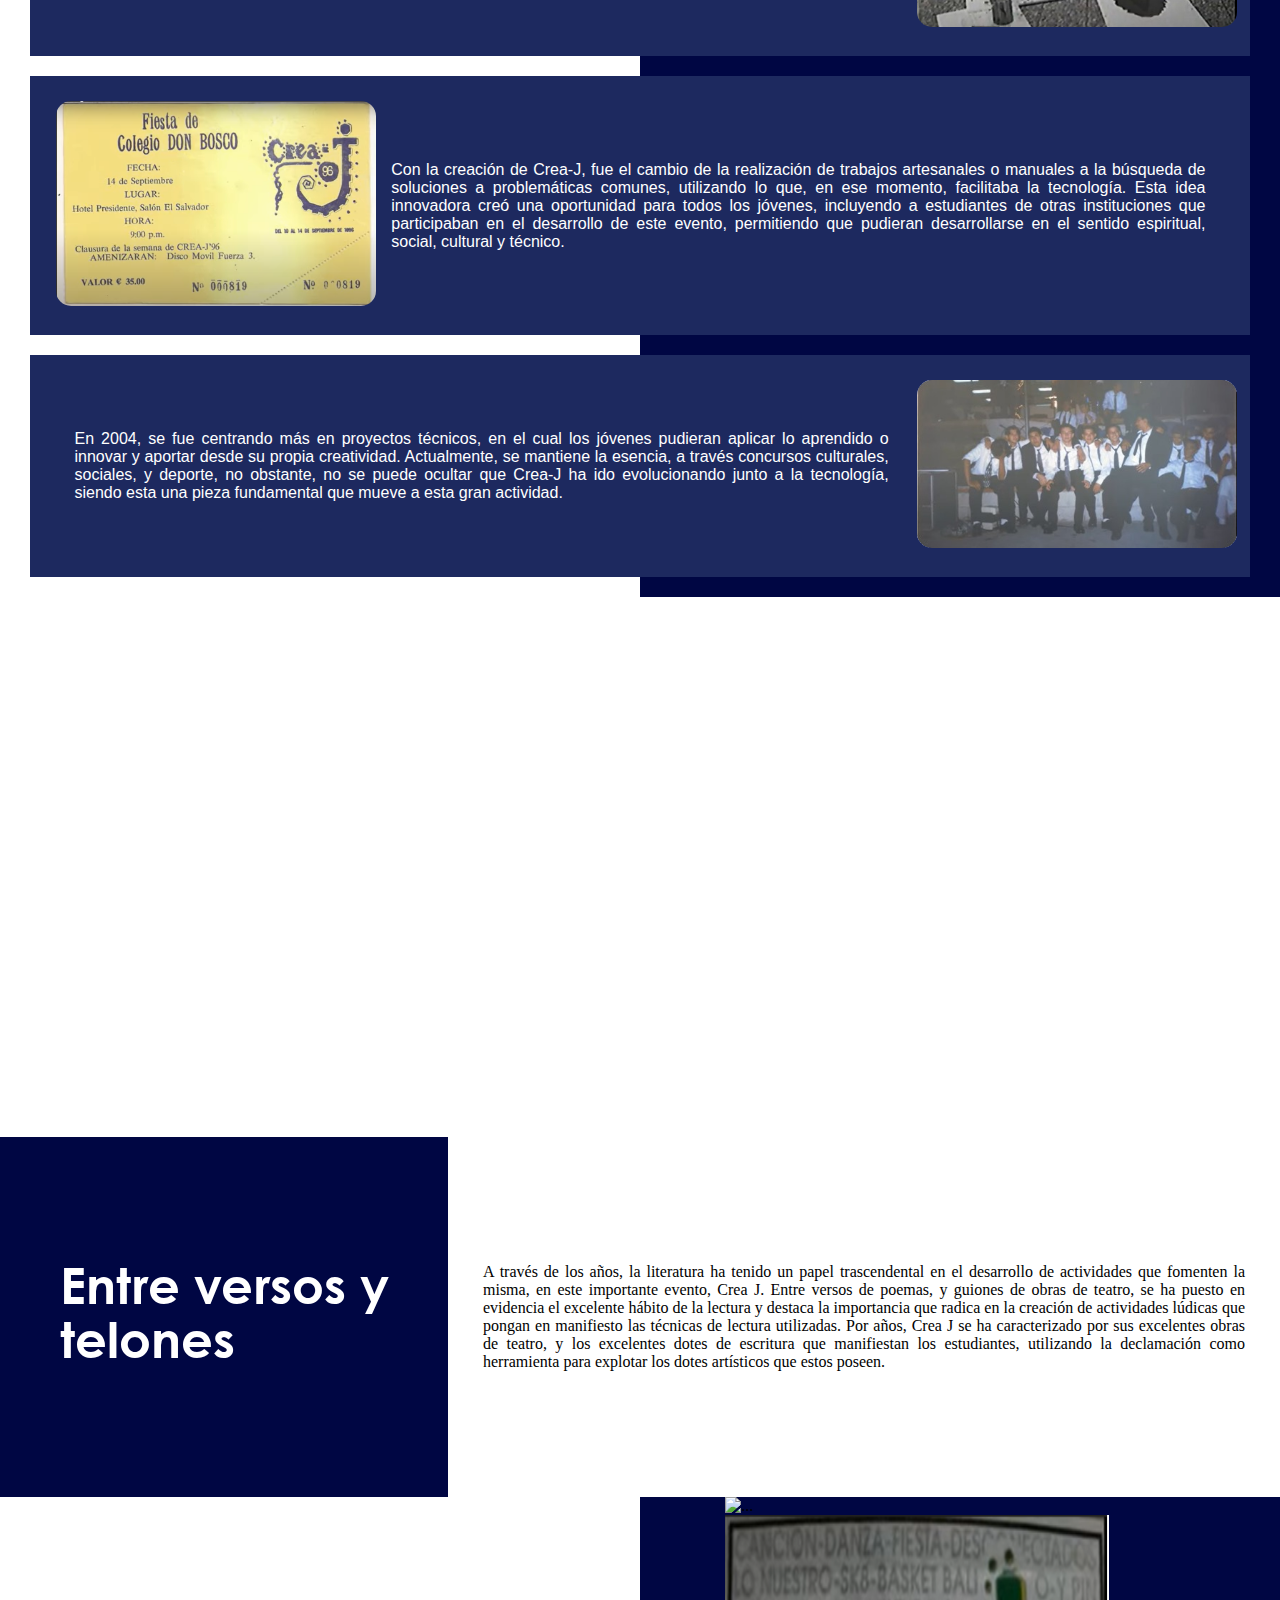
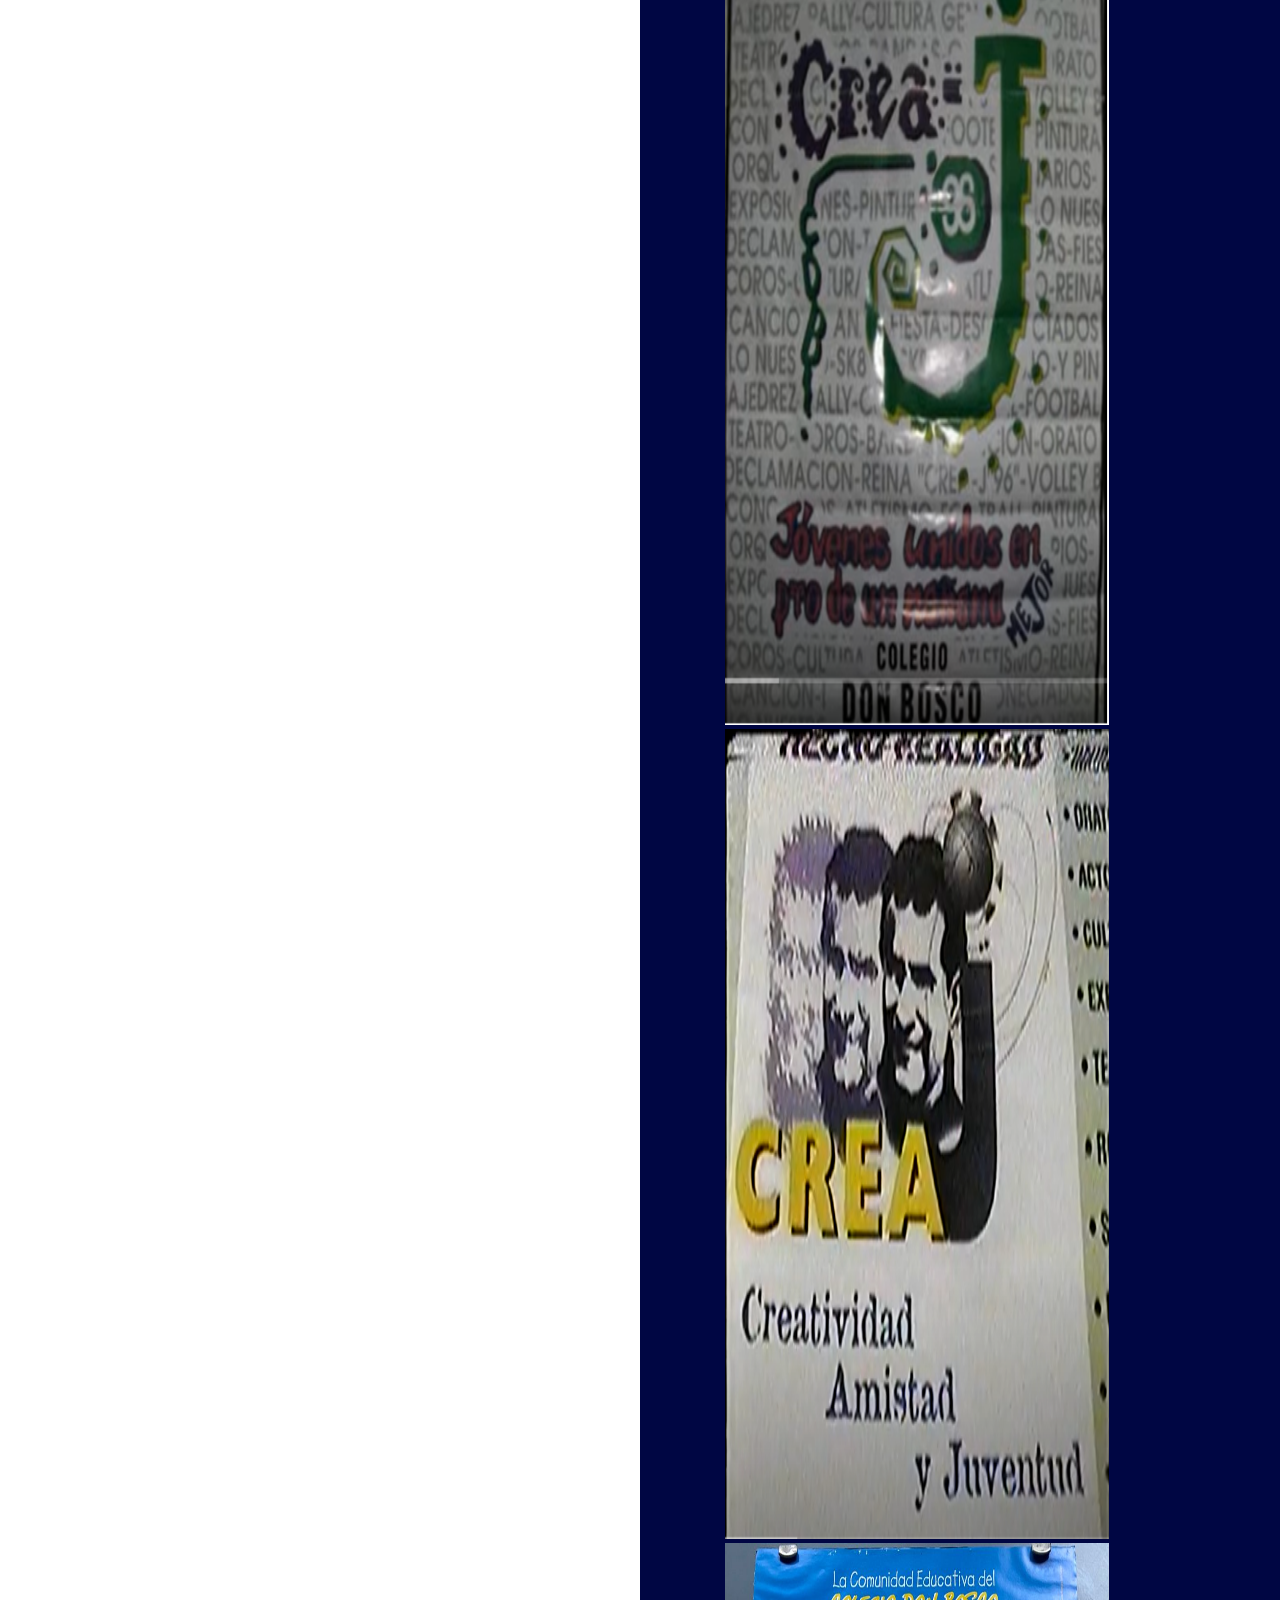
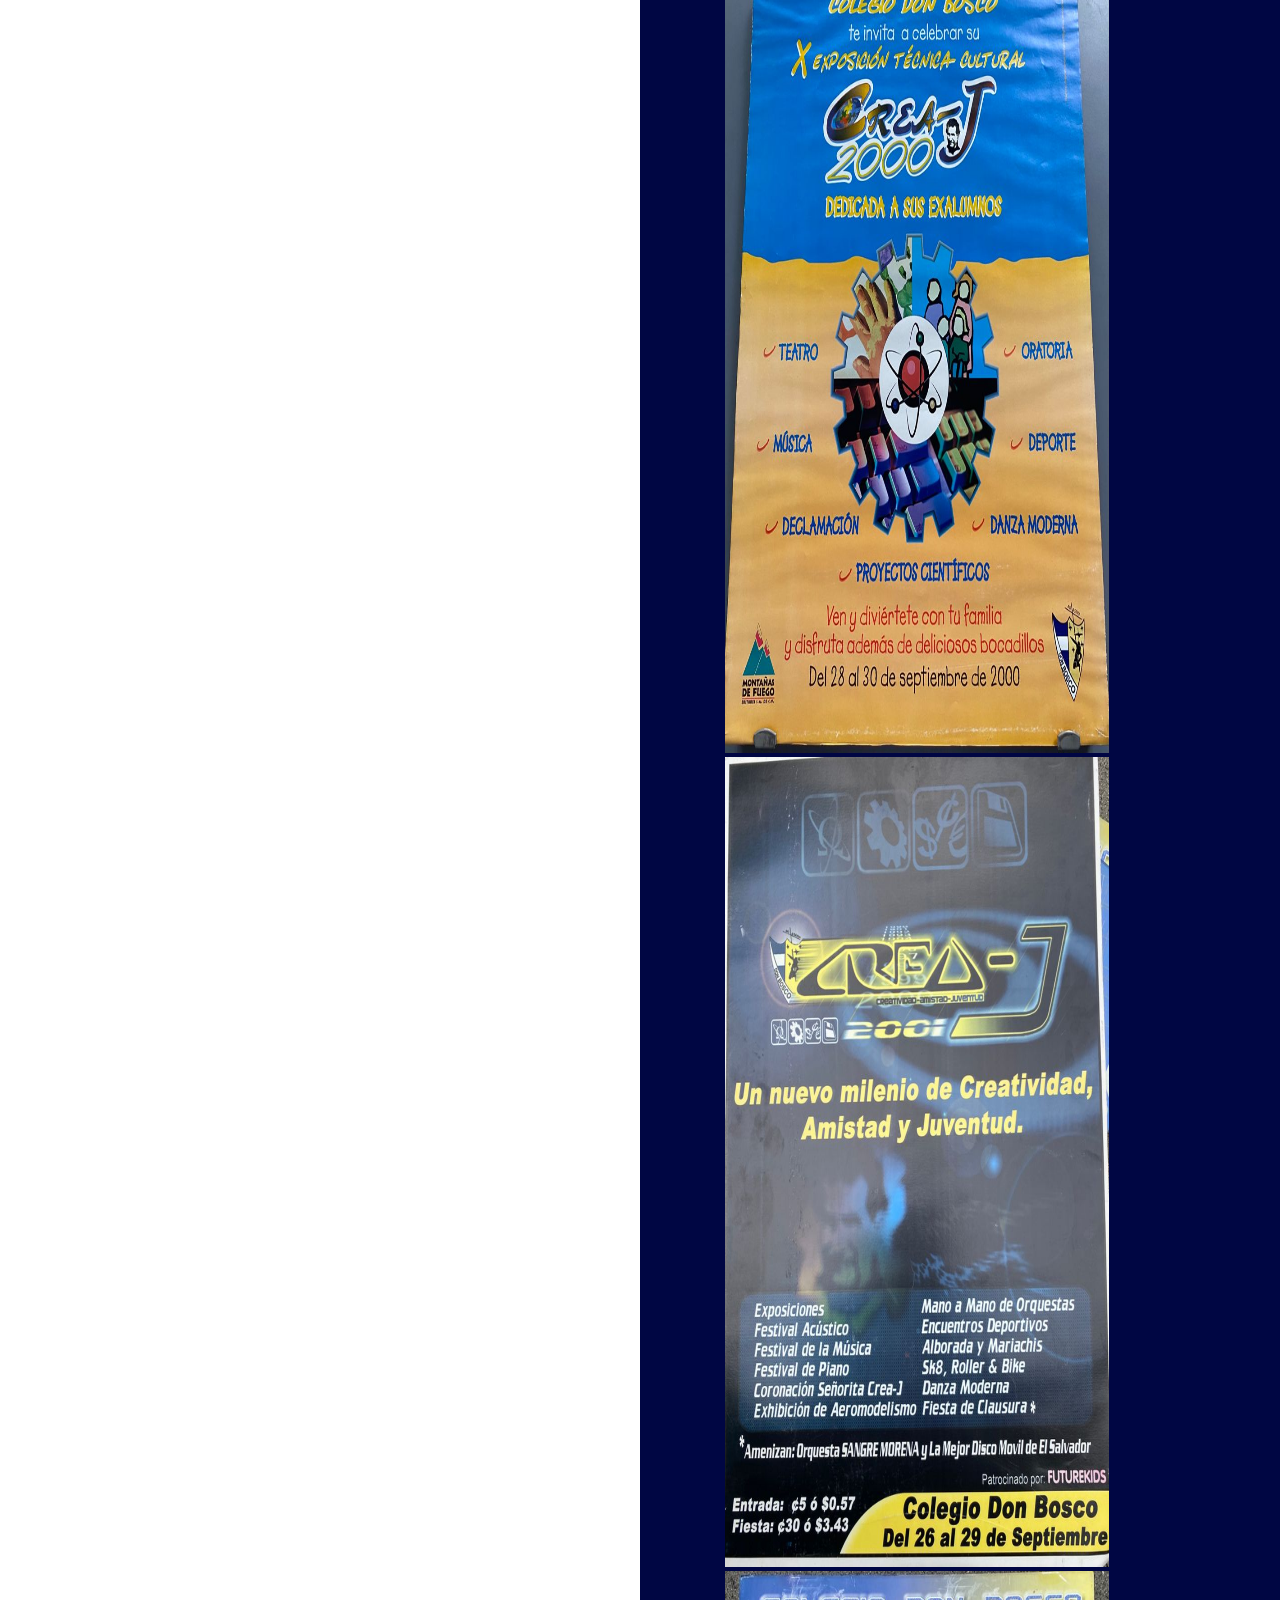
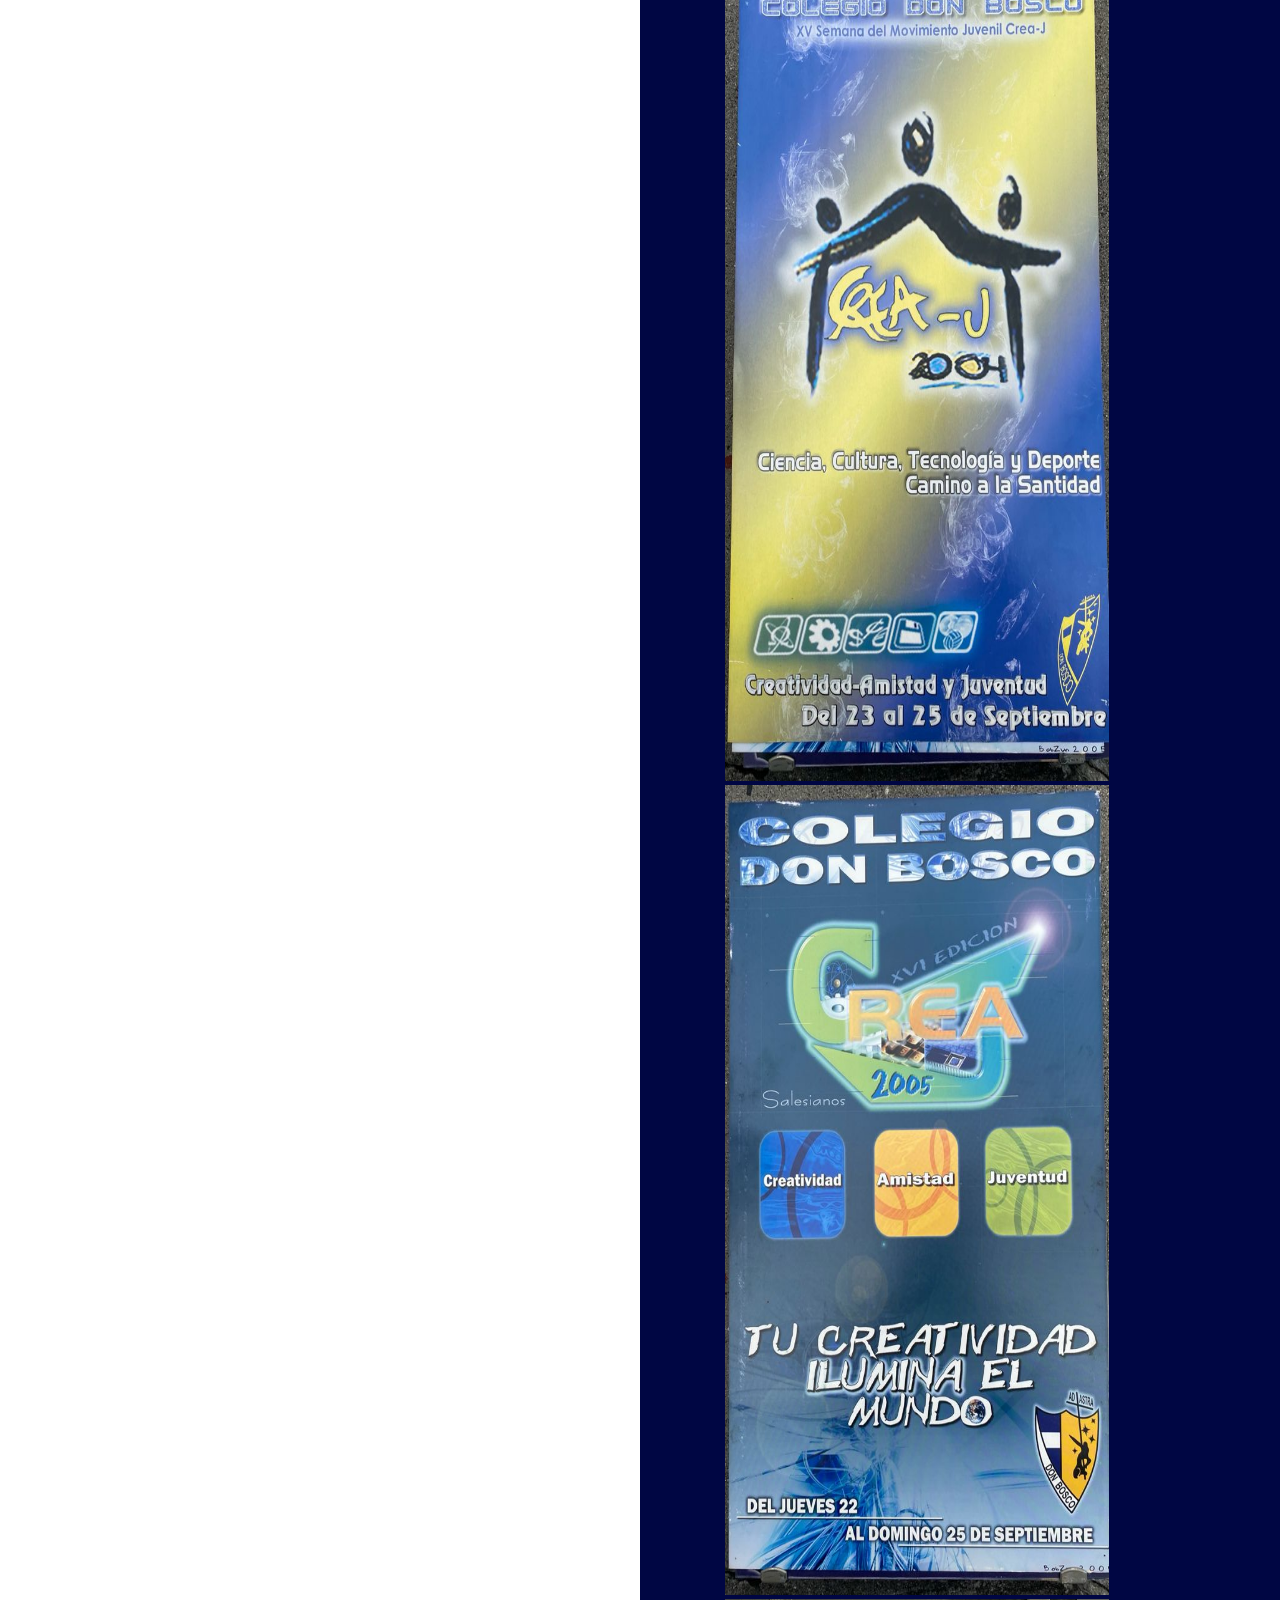
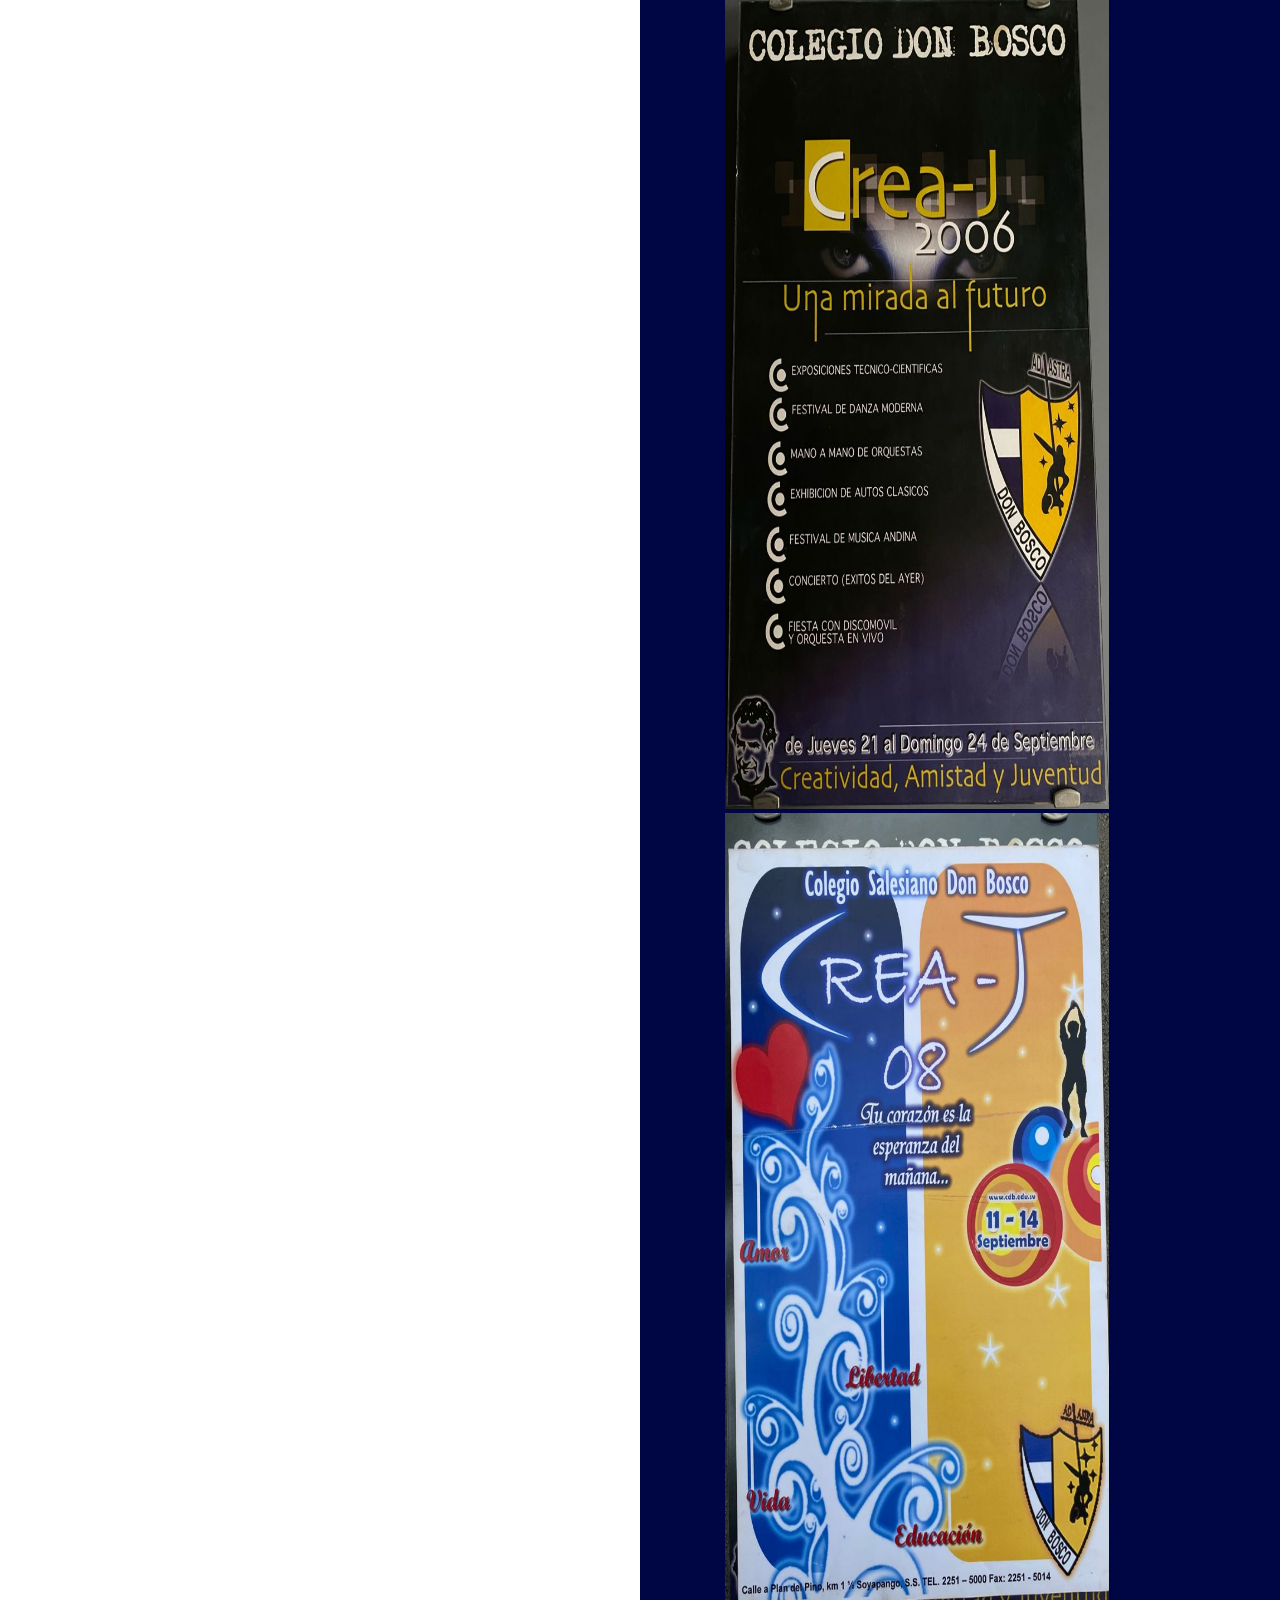
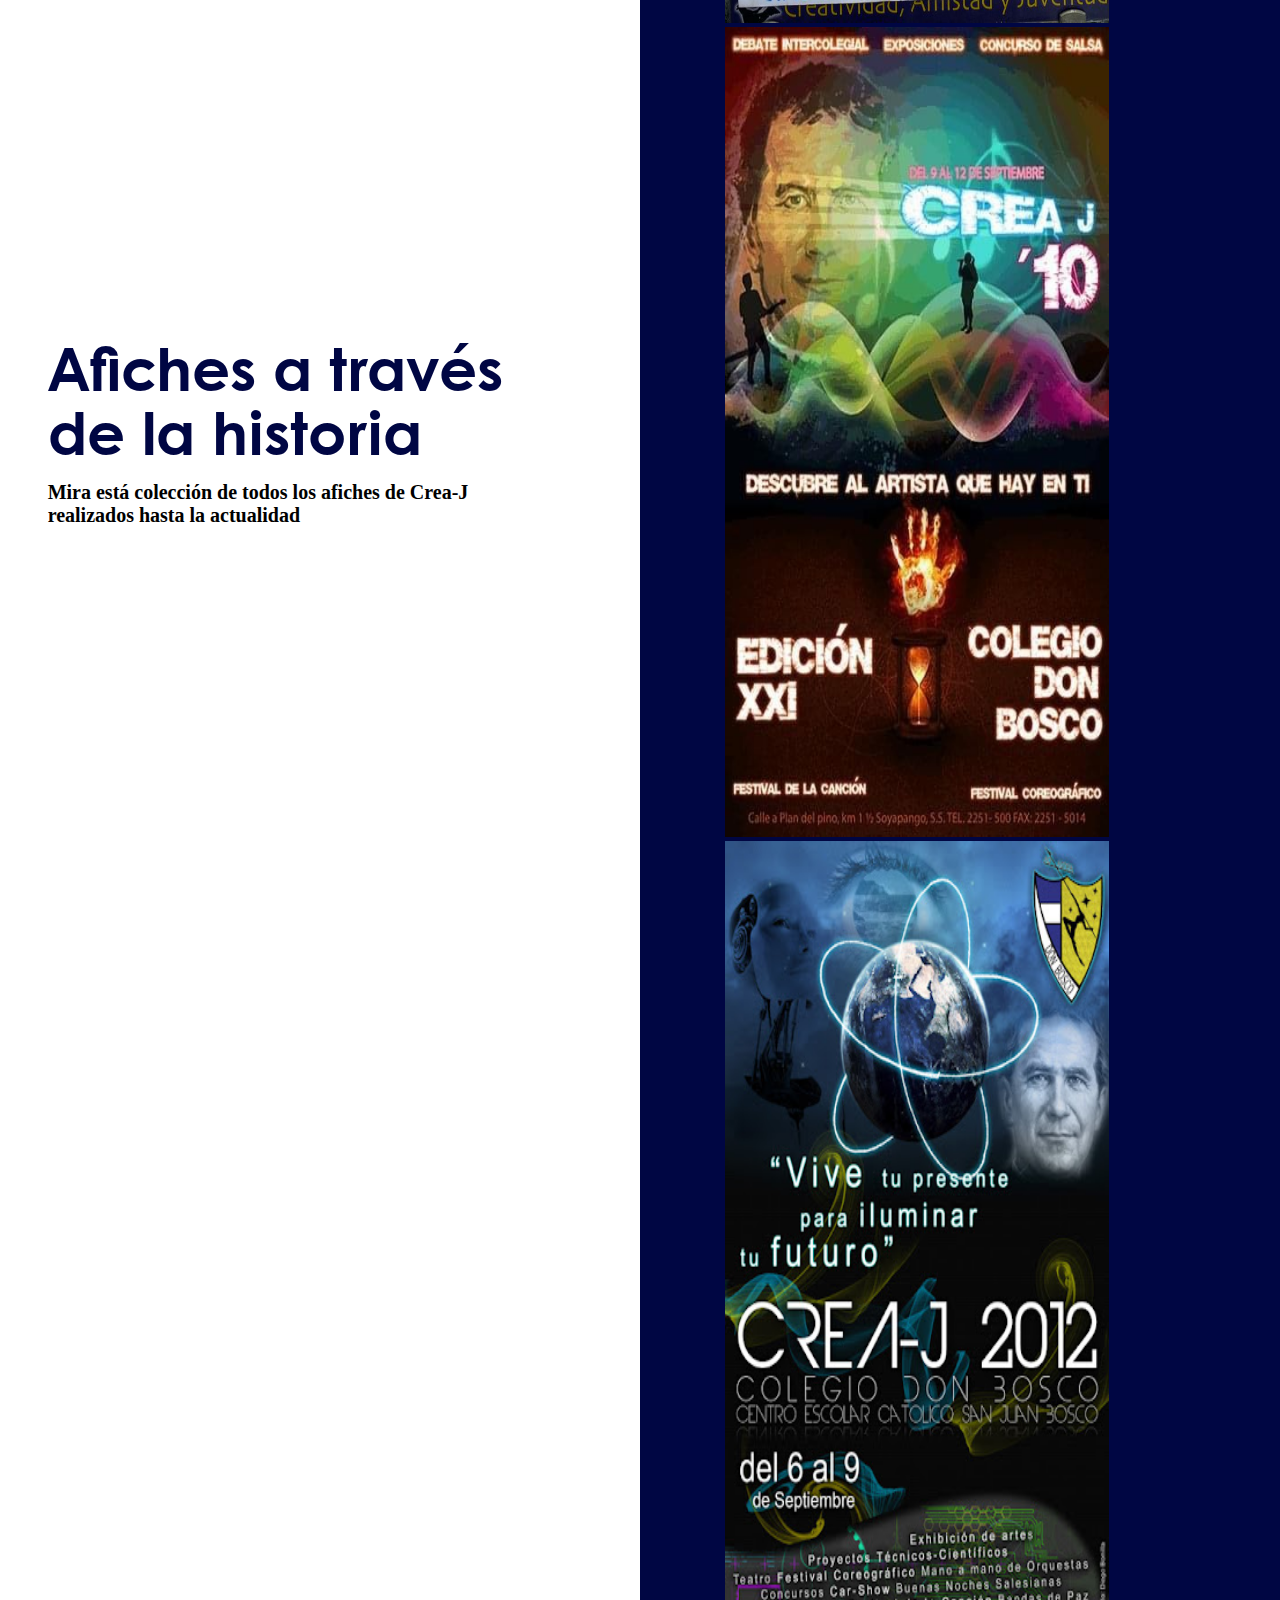
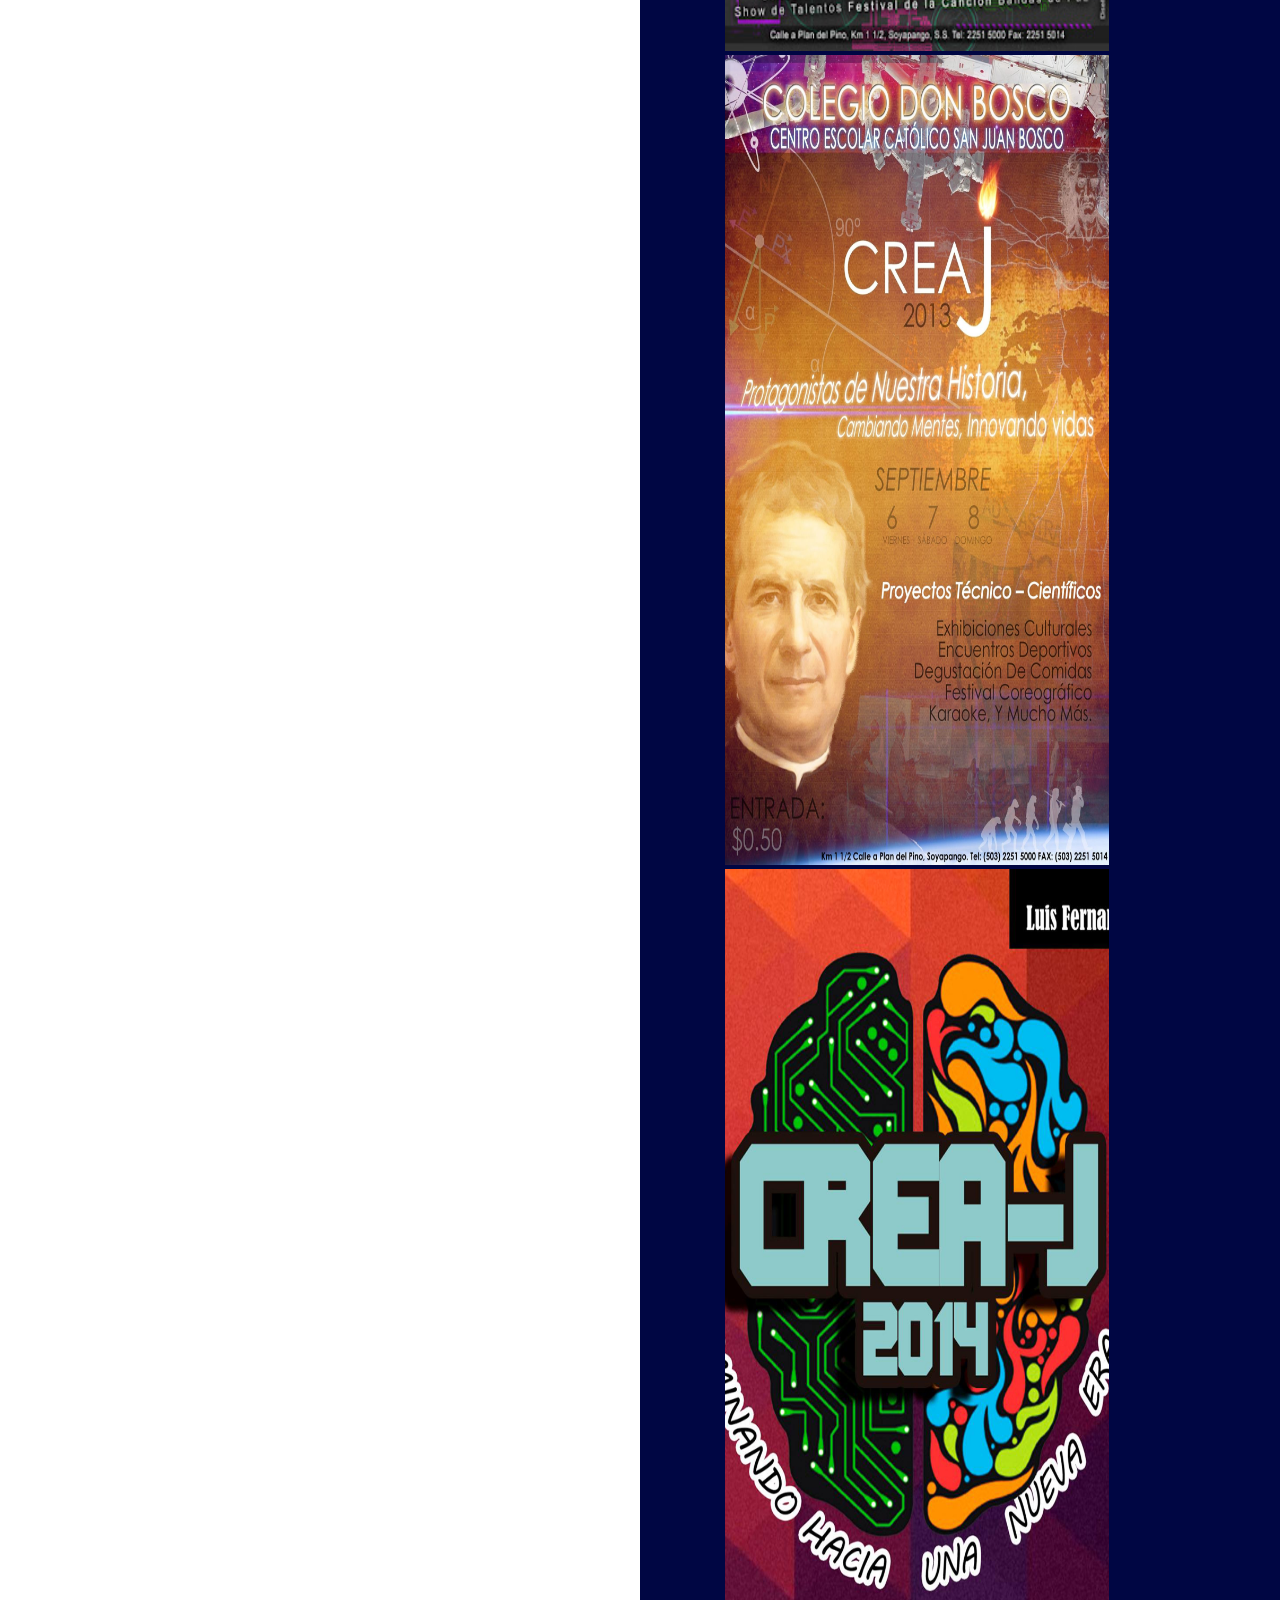
==== commit 72d69401: "Add files via upload" ====
--- a/index.html
+++ b/index.html
@@ -64,7 +64,7 @@
       </div>
       <div class="part2">
         <p>
-         <span class="sub"> CASA NUEVA, IDEAS NUEVAS </span> <br> <br>
+         <span class="sub"> CASA NUEVA, OPORTUNIDAD DE INNOVAR </span> <br> <br>
   Al recién trasladarse en mayo de 1990, cierto grupo de jóvenes en conjunto al Pbro. Pierre Muyshondt, observan todas las nuevas posibilidades que tenían al encontrarse en un lugar tan inmenso como lo es Ciudadela Don Bosco, es por ello, que, al ver esta gran virtud, decidieron crear un evento tal, dónde los jóvenes pudieran a darse a conocer, convivir y exhibir todos sus conocimientos y habilidades. </p> <br>
         <p>Para esto se tomó en cuenta la semana cultural o cívica, que se venía viviendo con anterioridad, y se le dio un aire de renovación. Y es así como nace Crea-J, bajo una diáspora complicada, gracias a la coyuntura social que se estaba viviendo, y se crea este símbolo de esperanza para cada uno de los jóvenes, un lugar donde puedan darse a conocer como el futuro de una sociedad salvadoreña lastimada gracias a la guerra.</p>
       </div>
@@ -88,7 +88,7 @@
     <section class="crea">
       <div class="par1">
         <h1>¿CREA-J?</h1>
-        <p>Es el nombre con el cual reconocemos al magno evento, donde los jóvenes del futuro son partícipes demostrando sus habilidades natas. Pero para llegar a elegir este fantástico e innovador nombre, se llevo un cierto proceso, donde, por votación popular, quedó como ganador esta propuesta, superando a otras como EXPO técnica (que ya le pertenecía a una casa salesiana) y Semana de la Juventud.</p>
+        <p>Es el nombre con el cual reconocemos al magno evento, donde los jóvenes del futuro son partícipes demostrando sus habilidades natas, pero para llegar a elegir este fantástico e innovador nombre, se llevó un proceso, en el que, a través de votación popular de los alumnos de esa época, se eligió el de Crea-J semana de la juventud o expo técnica, que ya pertenecía a otras casas salesianas.</p>
       </div>
       <div class="par2">
         <div class="car">
@@ -113,12 +113,12 @@
       por el que nació, un conjunto de jóvenes conforma por primera vez el "Consejo de Crea J”, integrado por jóvenes 
       de diversas instituciones (23 instituciones en su primera edición), para que estas pudieran, mediante el 
       protagonismo juvenil, aportar y dar ideas para que fuera un evento donde no existiese barreras ni desigualdades. <br><br>
-      Este consejo dura aproximadamente un mes, antes de que se convirtiera en Consejo Estudiantil. En este, se 
-      encontraban alumnos de la promoción, y los representantes de grado de los demás niveles, creando con ello 
-      comisiones donde estos pudieran desempeñar labores específicas. Es importante el resaltar que antes este 
-      grupo de jóvenes no podía nombrarse “Gobierno” como se llama actualmente, ya que, por el contexto social 
-      nacional, no era factible utilizarlo, finalmente optando por “Consejo estudiantil”, además que, se buscaba 
-      crear una igualdad, no una autoridad.      
+      Este consejo dura aproximadamente un mes, antes de que se convirtiera en Consejo Estudiantil. Éste estaba formado 
+      por alumnos de la promoción, y los representantes de grado de los demás niveles, creando con ello comisiones donde 
+      estos pudieran desempeñar labores específicas. Es importante resaltar que antes este grupo de jóvenes no podía nombrarse 
+      “Gobierno” como se llama actualmente, ya que, por el contexto social nacional, no era factible utilizarlo, finalmente se optó 
+      por consejo estudiantil. Se buscó que fuera para servir y colaborar, con otros jóvenes y no ejercer una autoridad, sobre los demás. 
+      Actualmente, es llamado Consejo del Gobierno Estudiantil.      
      </p>
      <img src="img/icon.png" alt="">
     </section>
@@ -131,7 +131,7 @@
         </div>
         <div class="box-derecha">
           <h1>¿Cuál era el <br>propósito con el<br>que nació <span> CREA-J?</span> </h1>
-        <p>Ante el contexto histórico donde se lleva a cabo el primer Crea-J, nos encontramos aún dentro del conflicto armado, donde los jóvenes se veían oprimidos y dejaban de lado esa esencia que los caracterizaba, la alegría y el entusiasmo. Es por ello que Crea-J nació, para que se volviera un momento y lugar, donde los jóvenes pudieran darse conocer a través de sus habilidades artísticas, literarias, técnicas, científicas, matemáticas, deportivas, entre otras, todo para dar a conocer a la sociedad salvadoreña los jóvenes del mañana, quienes estaban construyendo un camino hacia un futuro lleno de esperanza, fe y como no, lleno de buenos cristianos y honrados ciudadanos.</p>
+        <p>Ante el contexto histórico donde se lleva a cabo el primer Crea-J, nos encontramos aún dentro del conflicto armado, donde los jóvenes se veían oprimidos y dejaban de lado esa esencia que los caracterizaba, la alegría y el entusiasmo. Es por ello que Crea-J nació, para que se volviera un momento y lugar, donde los jóvenes pudieran darse conocer a través de sus habilidades artísticas, literarias, técnicas, científicas, matemáticas, deportivas, entre otras. El objetivo fue, mostrar a la sociedad salvadoreña que los jóvenes del mañana, construyen un camino hacia el futuro lleno de esperanza y fe.</p>
         </div>
       </div>
     </section>
@@ -155,12 +155,13 @@
             <img src="img/Crea-J 96.png" alt="">
           </div>
           <div class="texto2">
-            <p>Luego, con la creación de Crea-J, fue el cambio de la realización de trabajos artesanales o manuales al uso de la tecnología, creando así soluciones a problemáticas comunes. Esta idea innovadora creó una oportunidad para todos los jóvenes, incluyendo a estudiantes de otras instituciones que participaban en el desarrollo de este evento, permitiendo que estos puedan tener un buen desarrollo espiritual, social, cultural y técnico. </p>
+            <p>Con la creación de Crea-J, fue el cambio de la realización de trabajos artesanales o manuales a la búsqueda de soluciones a problemáticas comunes, utilizando lo que, en ese momento, facilitaba la tecnología. Esta idea innovadora creó una oportunidad para todos los jóvenes, incluyendo a estudiantes de otras instituciones que participaban en el desarrollo de este evento, permitiendo que pudieran desarrollarse en el sentido espiritual, social, cultural y técnico.</p>
           </div>
         </div>
         <div class="carta">
           <div class="texto2">
-            <p>En 2004, se presencia un cambio drástico en lo que a tecnología se refiere, afectando también a este gran evento, volviéndose así, la primera Crea-J orientada a la creación de proyectos con visión técnica. En la actualidad, Crea-J es un evento donde los jóvenes crean soluciones fascinantes a problemáticas sociales. <br> <br> Manteniendo la esencia, se presentan concursos culturales, sociales y de deporte. Crea-J ha ido evolucionando junto a la tecnología, siendo esta una pieza fundamental que mueve a esta gran actividad. </p>
+            <p>En 2004, se fue centrando más en proyectos técnicos, en el cual los jóvenes pudieran aplicar lo aprendido o innovar y aportar desde su propia creatividad.
+              Actualmente, se mantiene la esencia, a través concursos culturales, sociales, y deporte, no obstante, no se puede ocultar que Crea-J ha ido evolucionando junto a la tecnología, siendo esta una pieza fundamental que mueve a esta gran actividad.</p>
           </div>
           <div class="imagen">
             <img src="img/alumnos.jpeg" alt="">
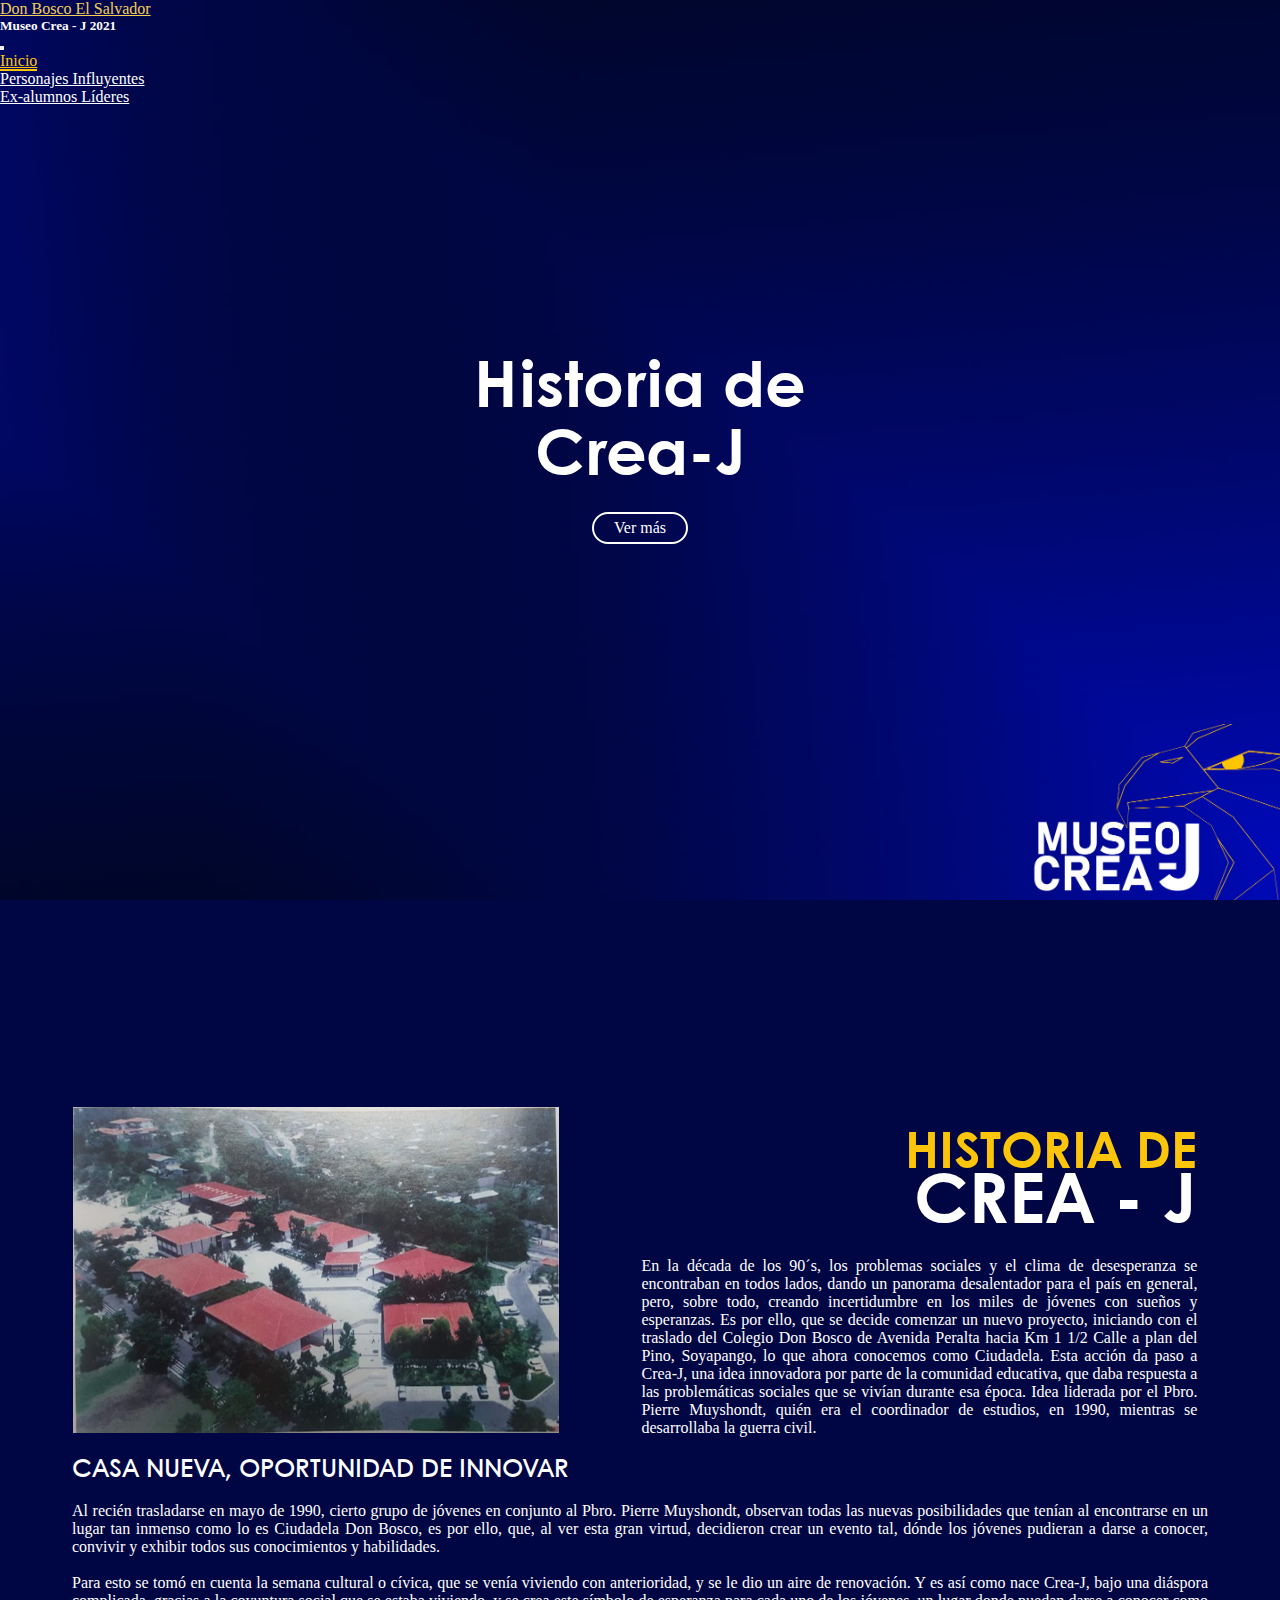
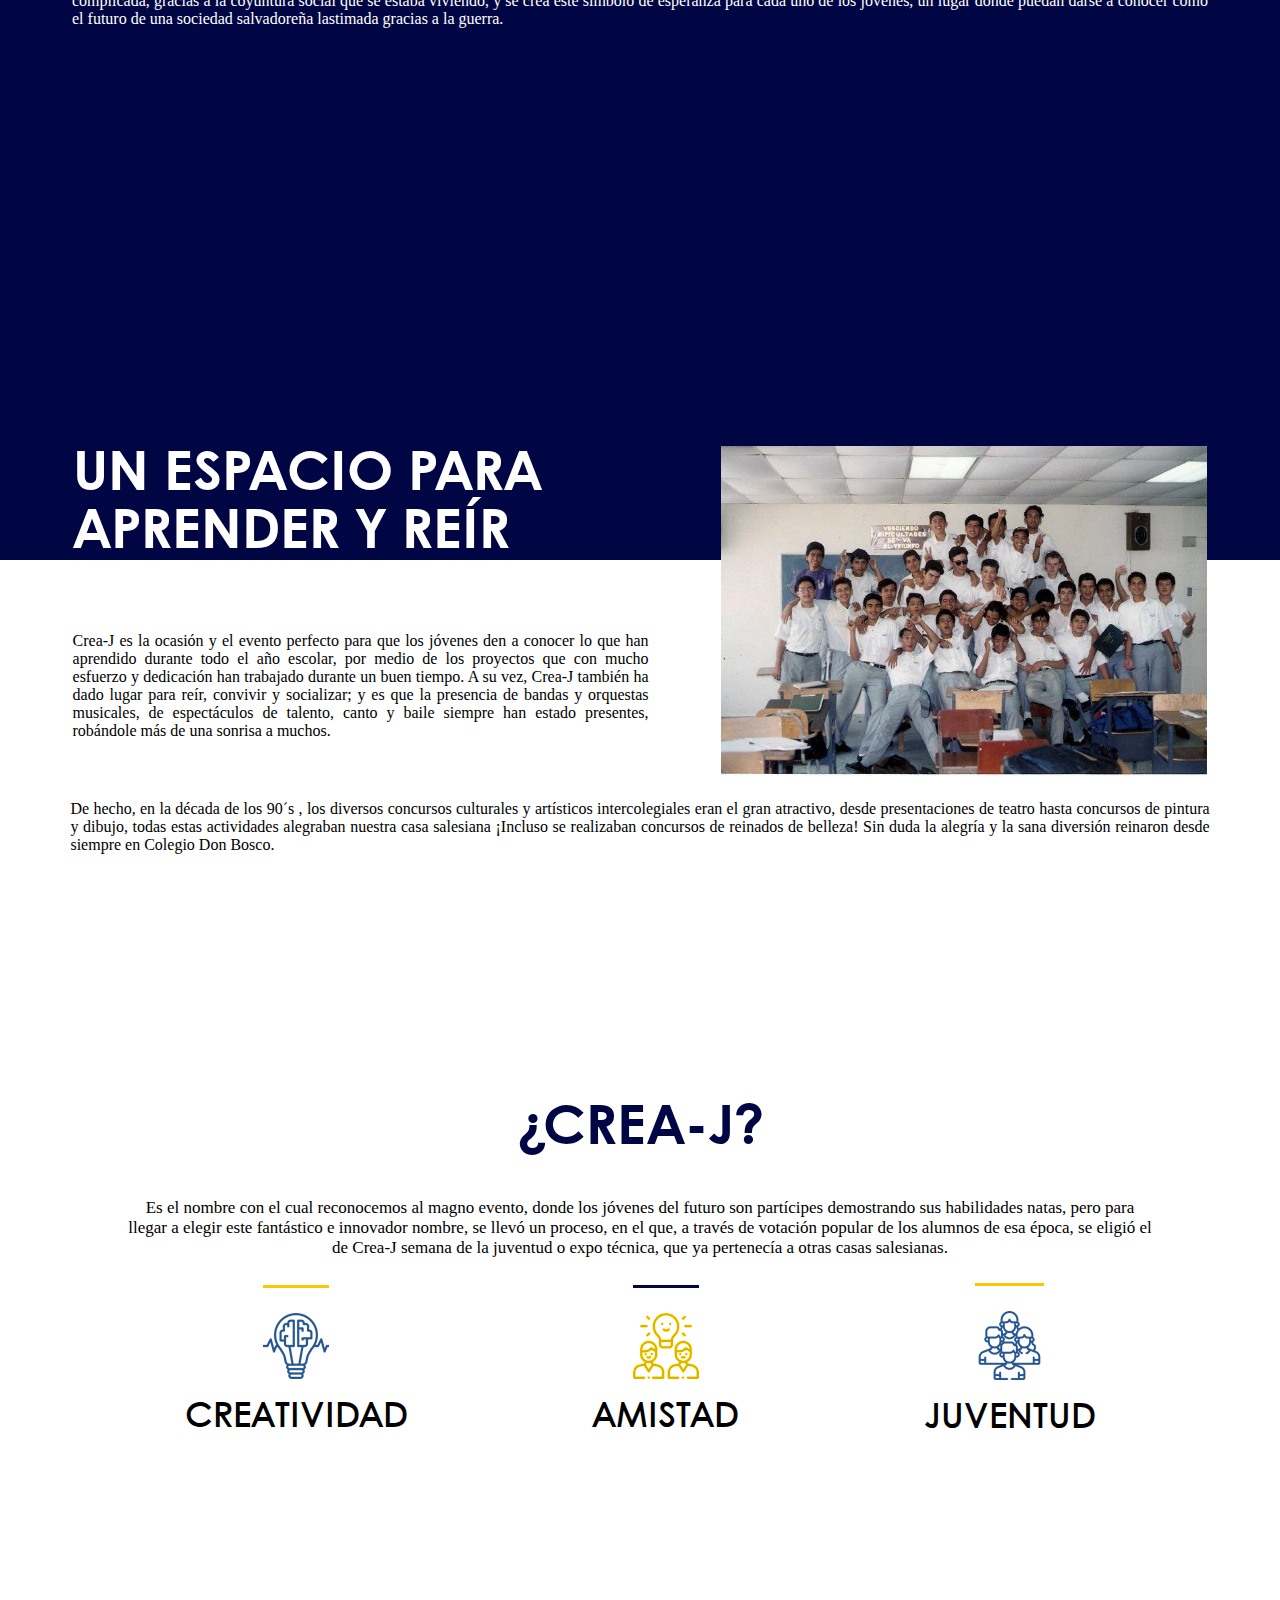
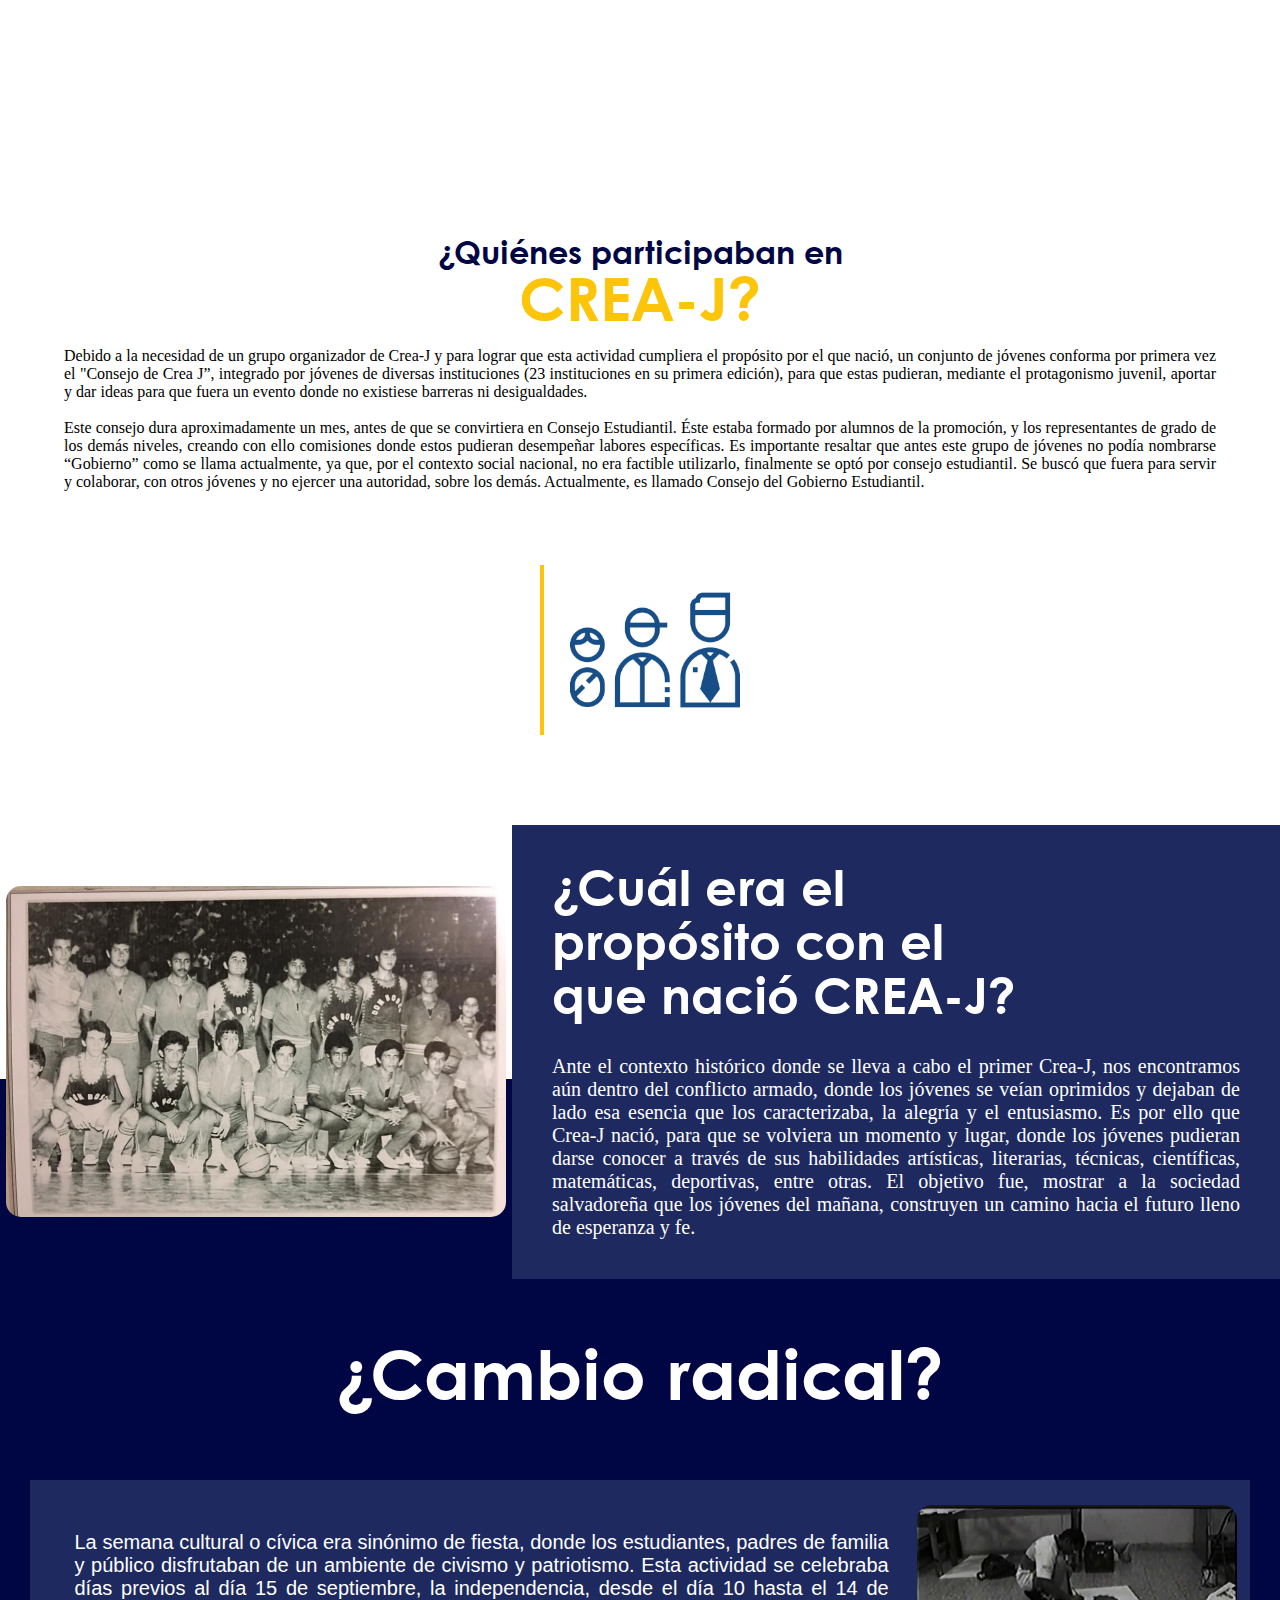
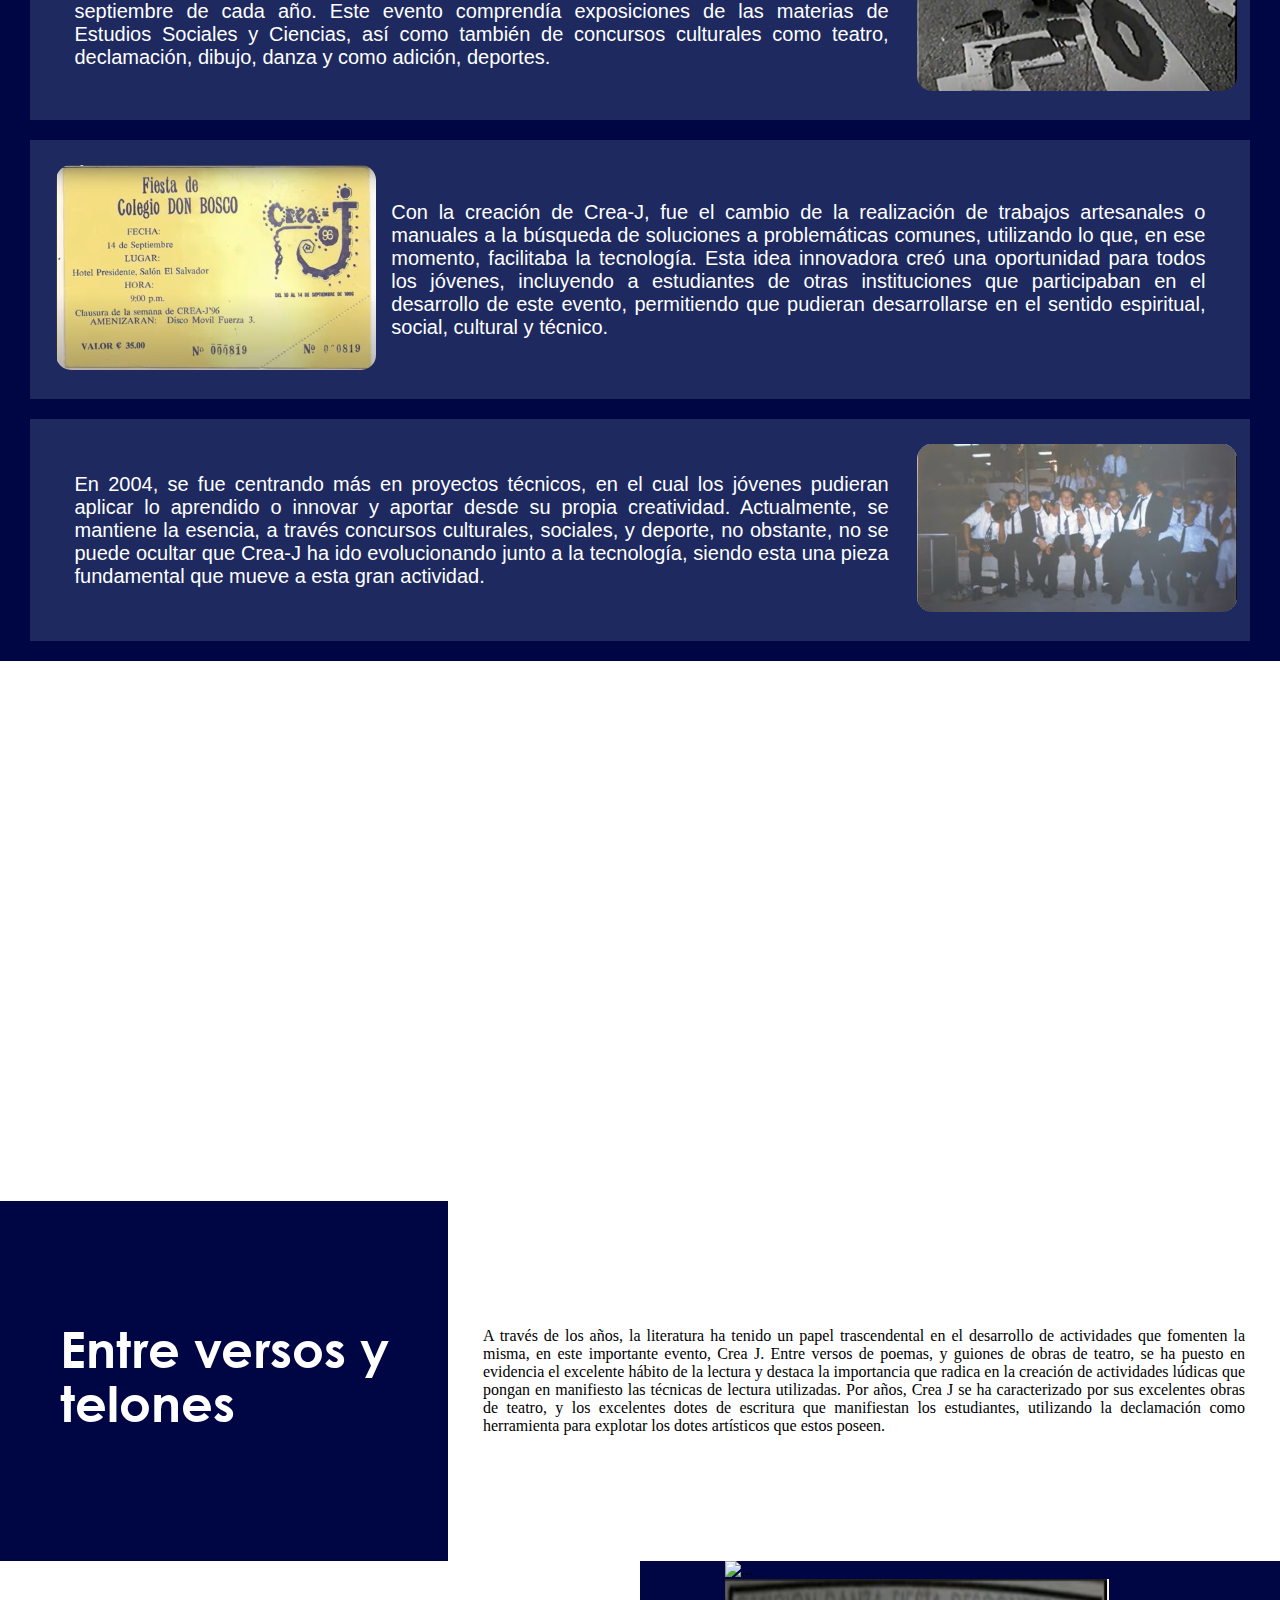
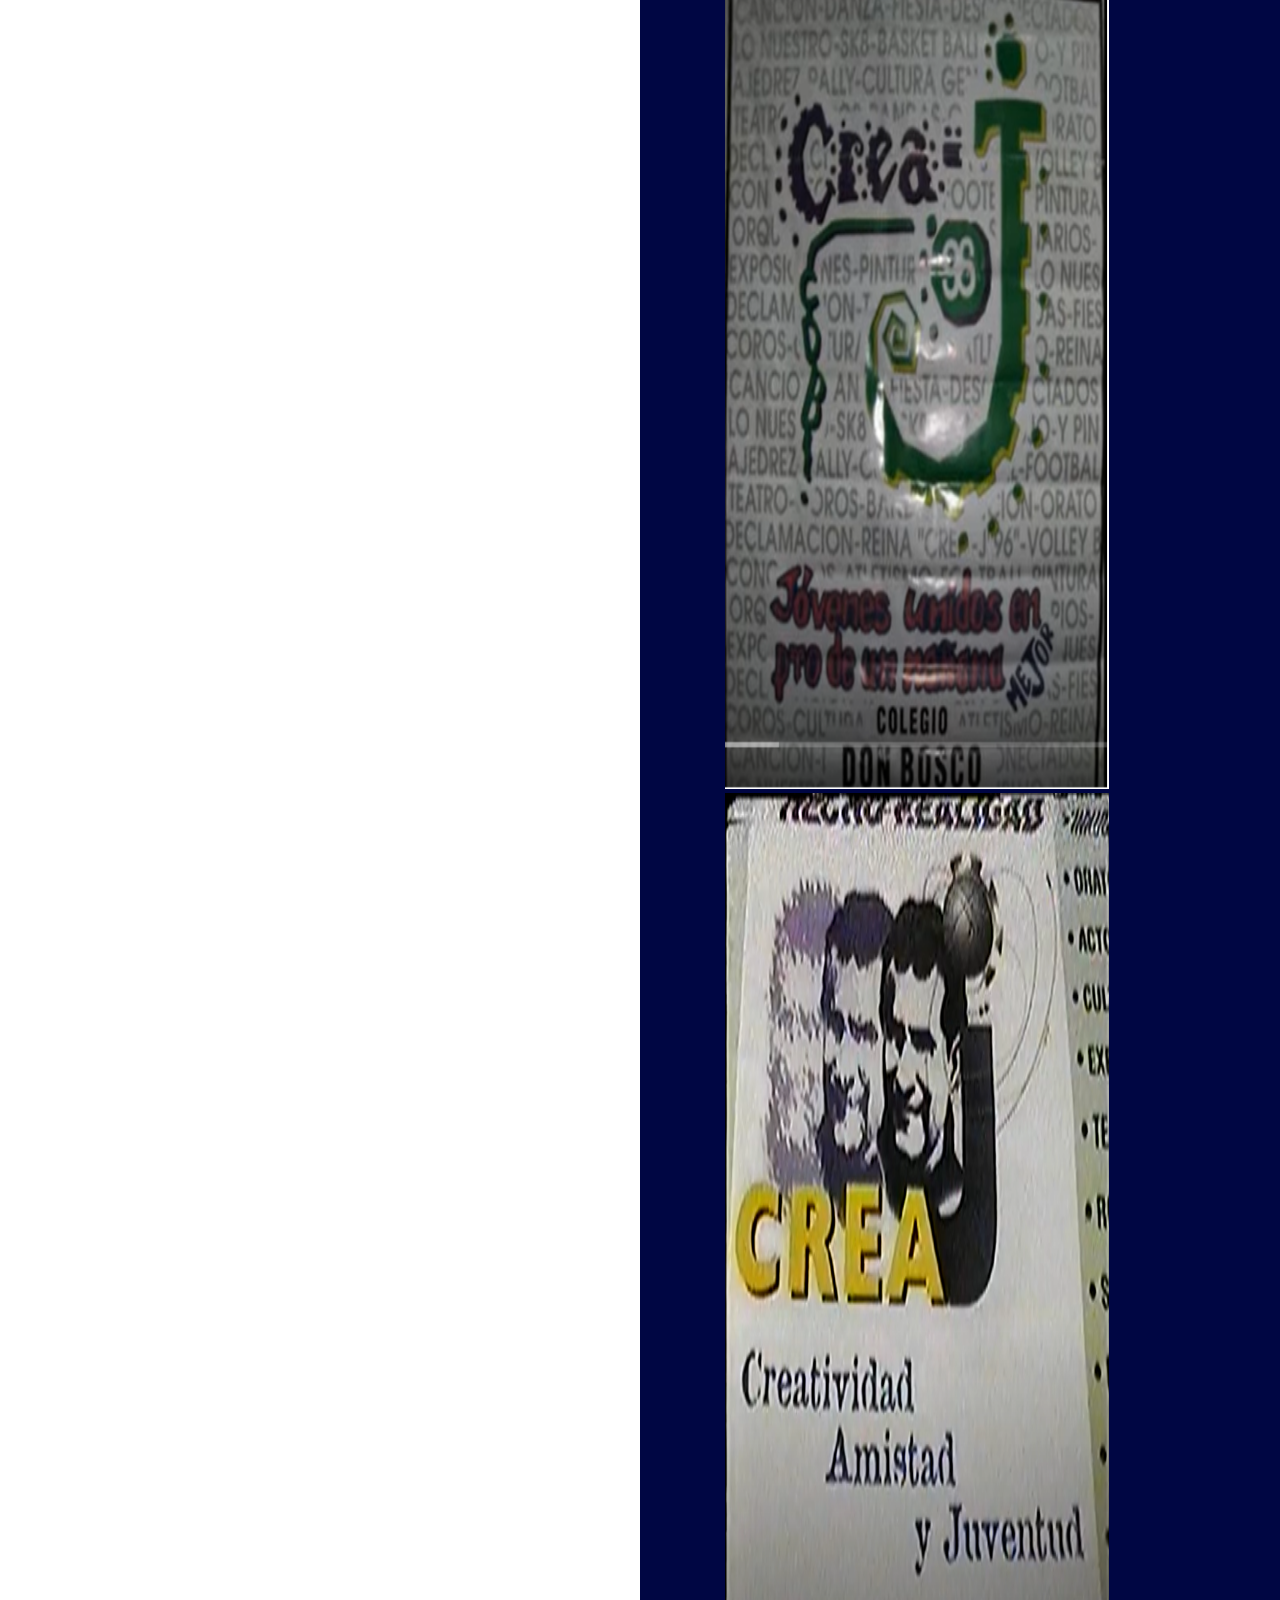
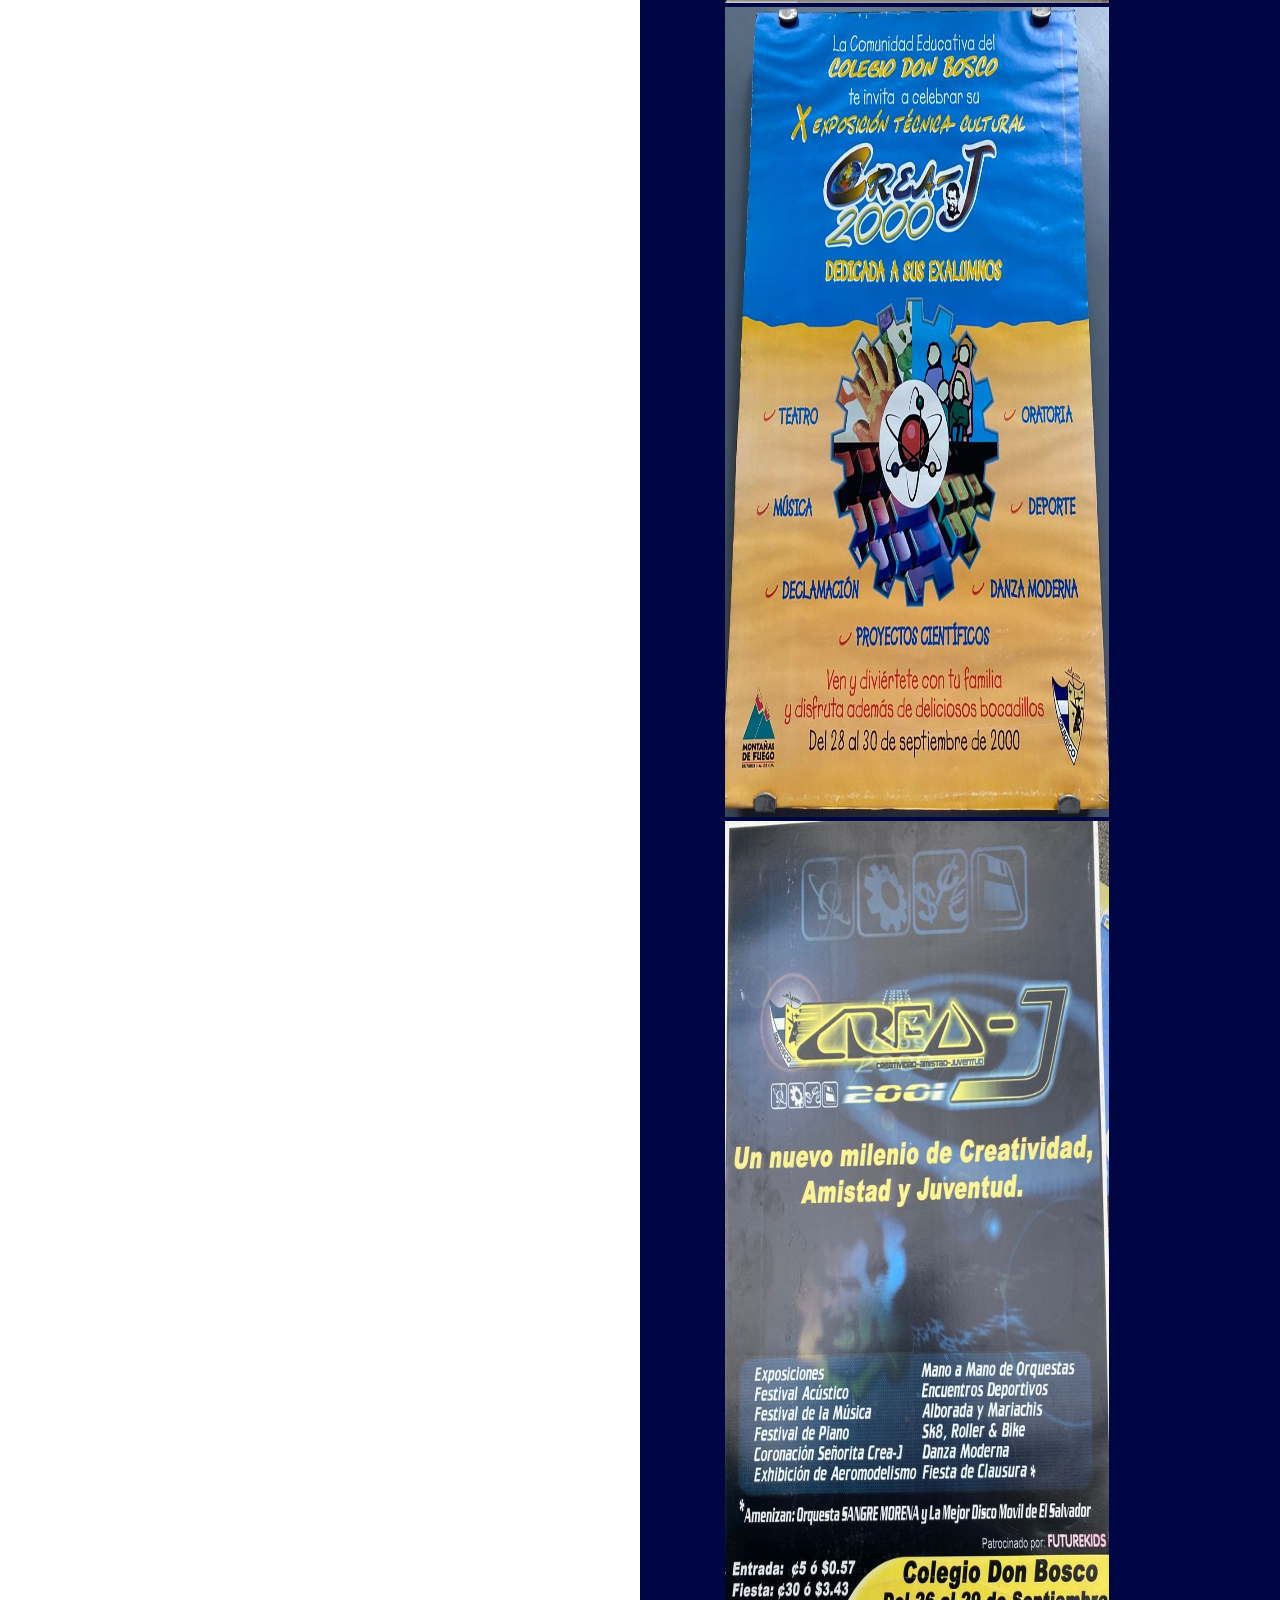
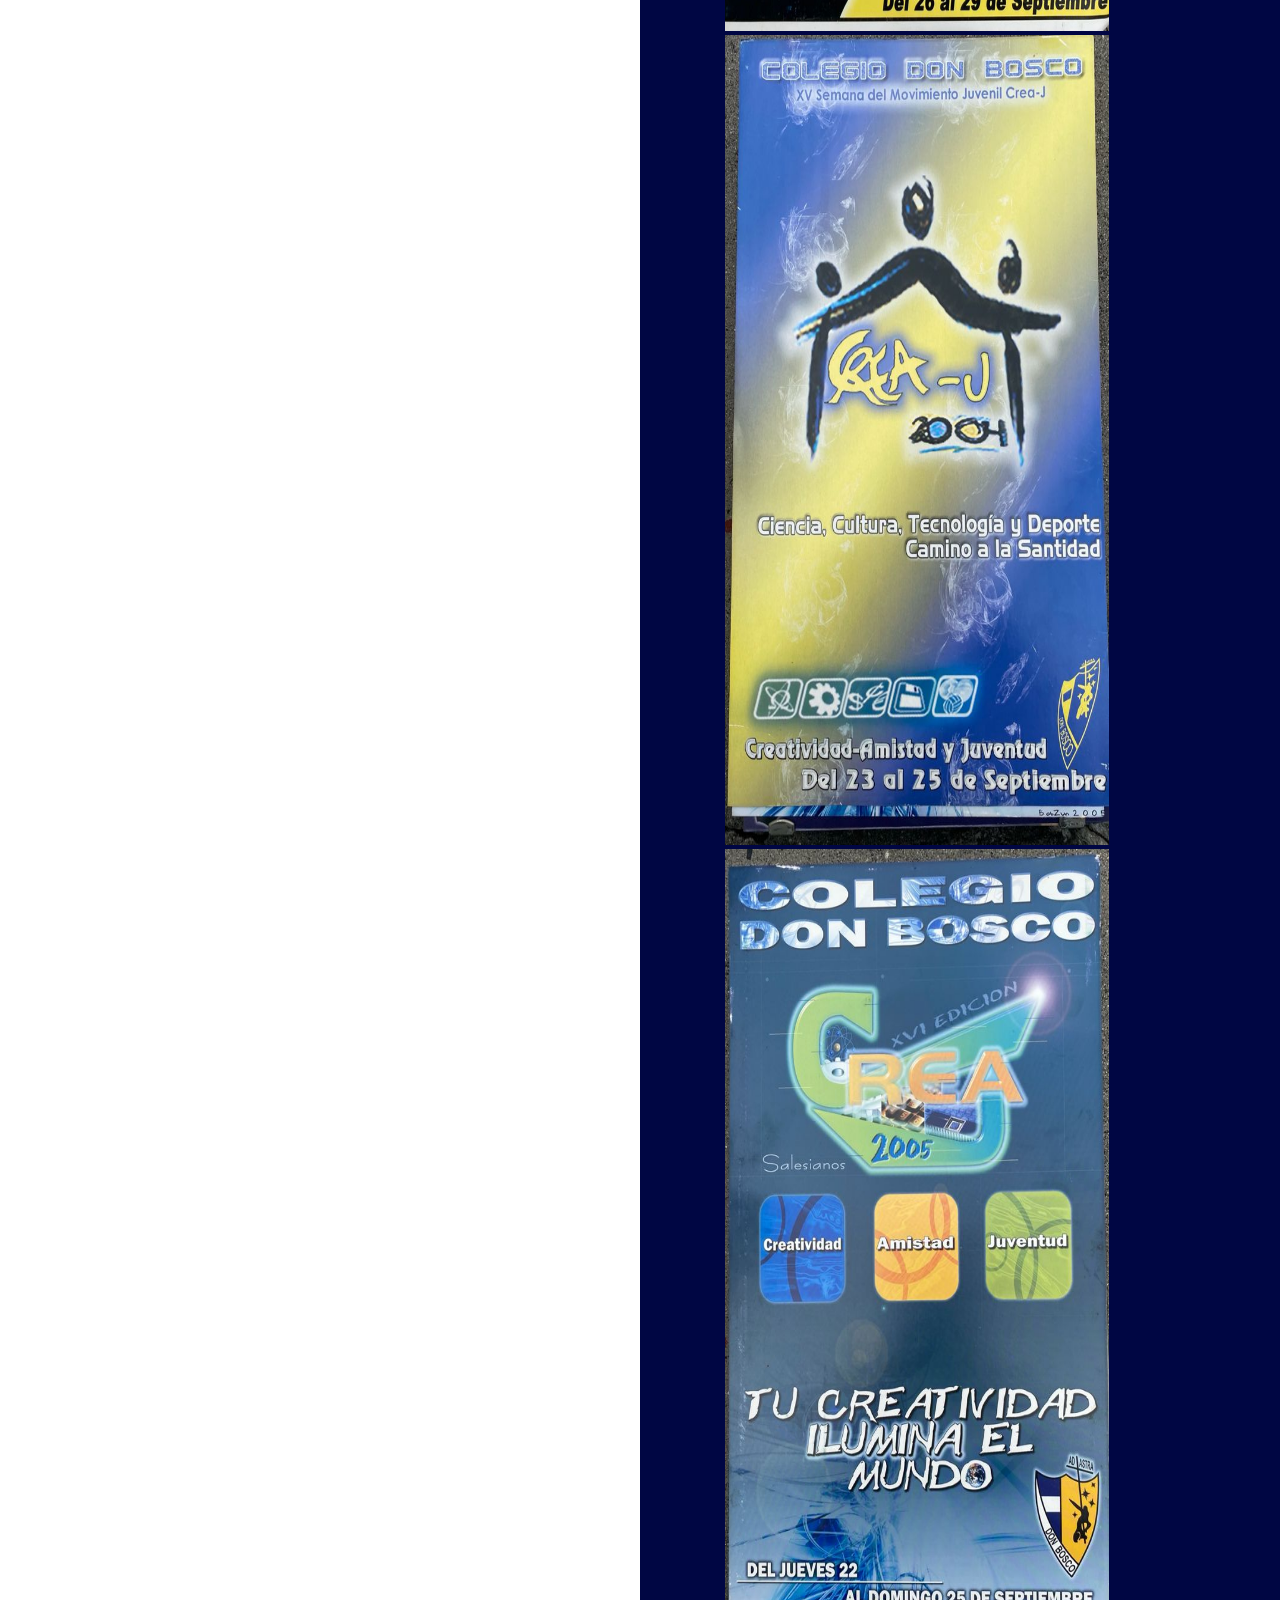
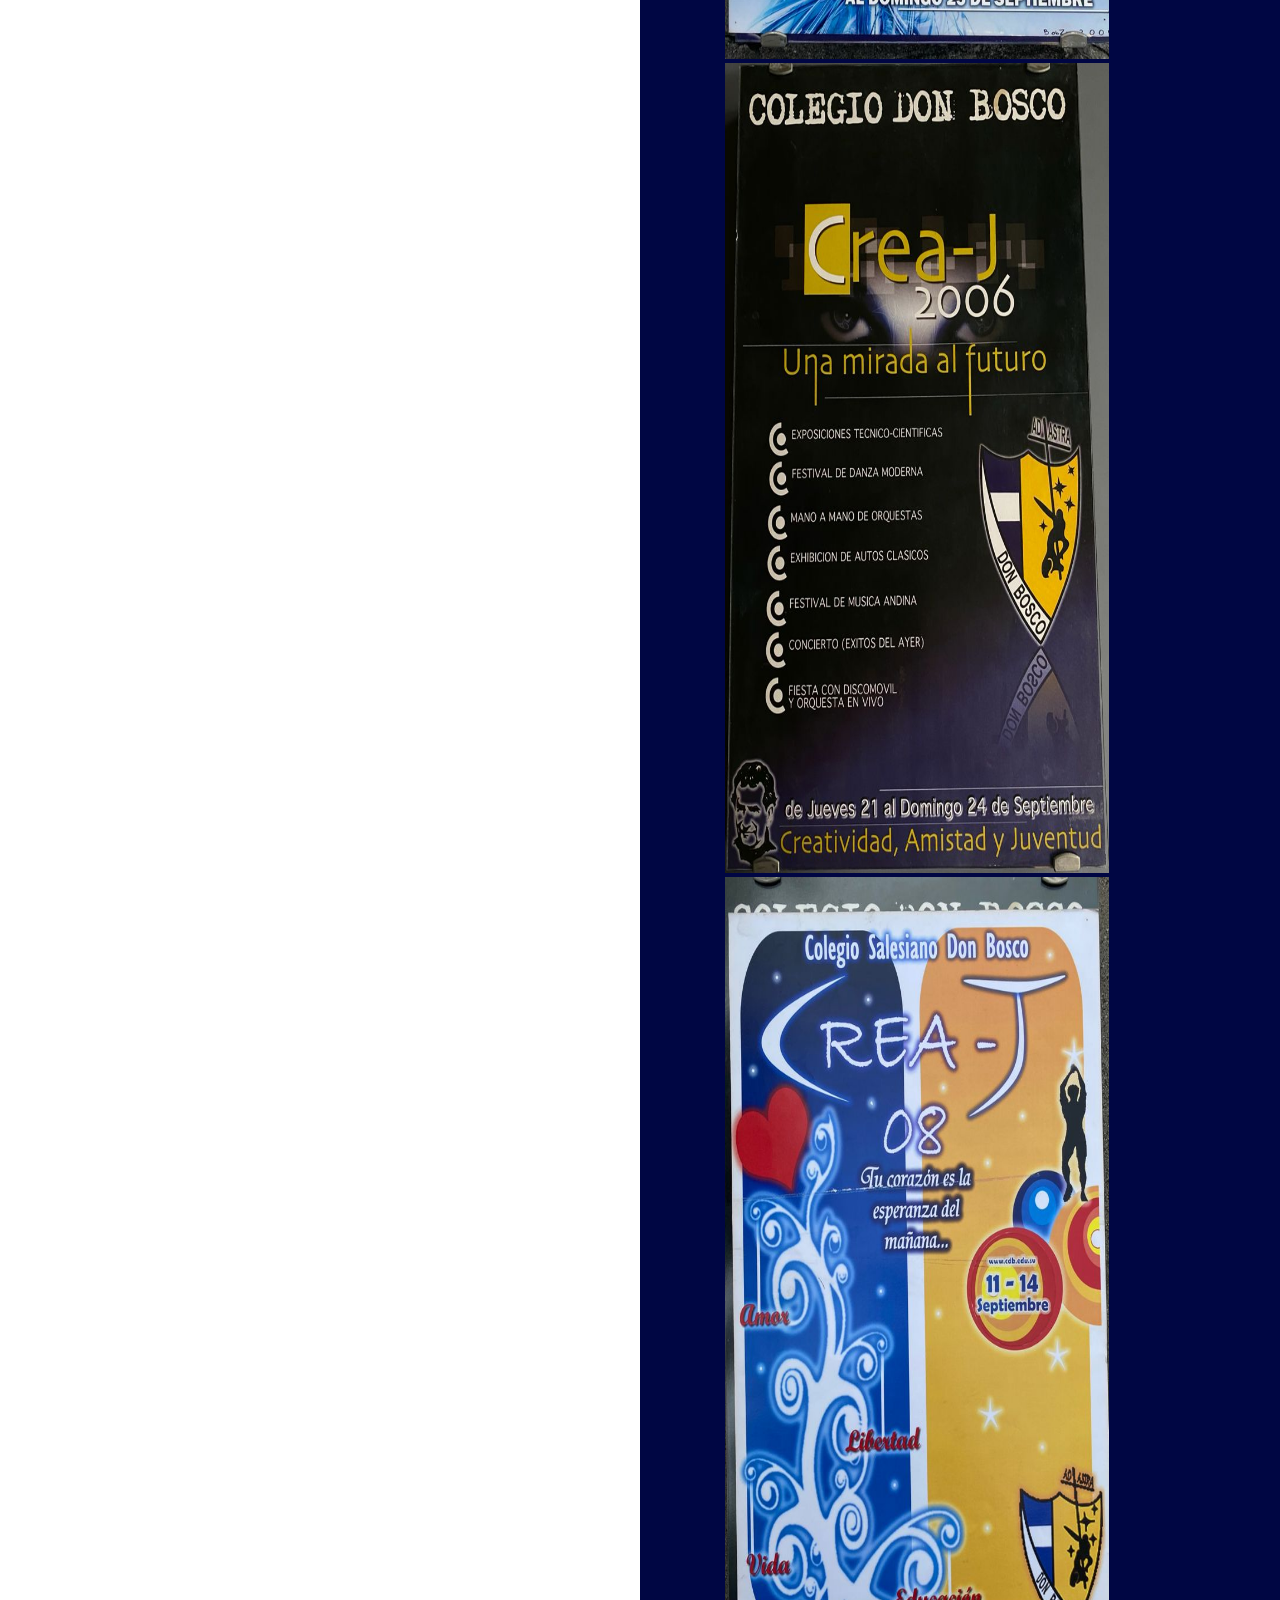
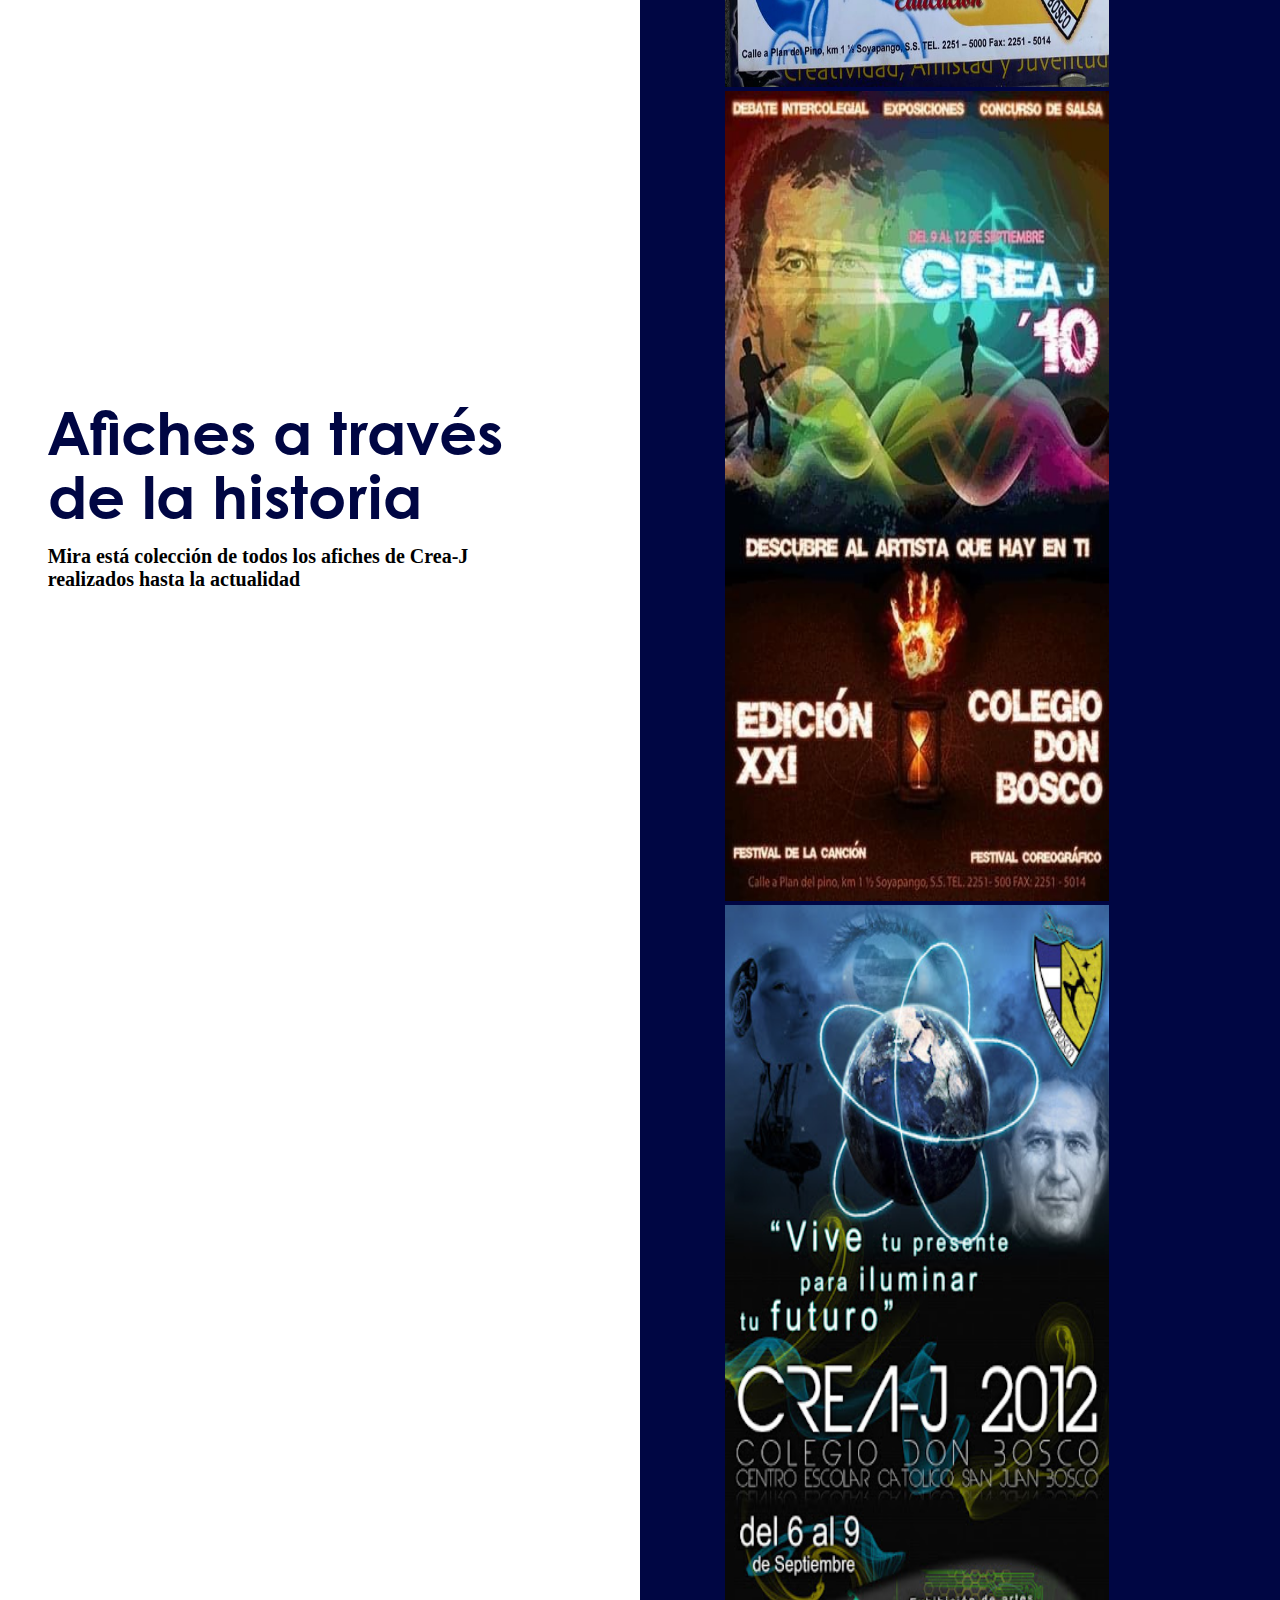
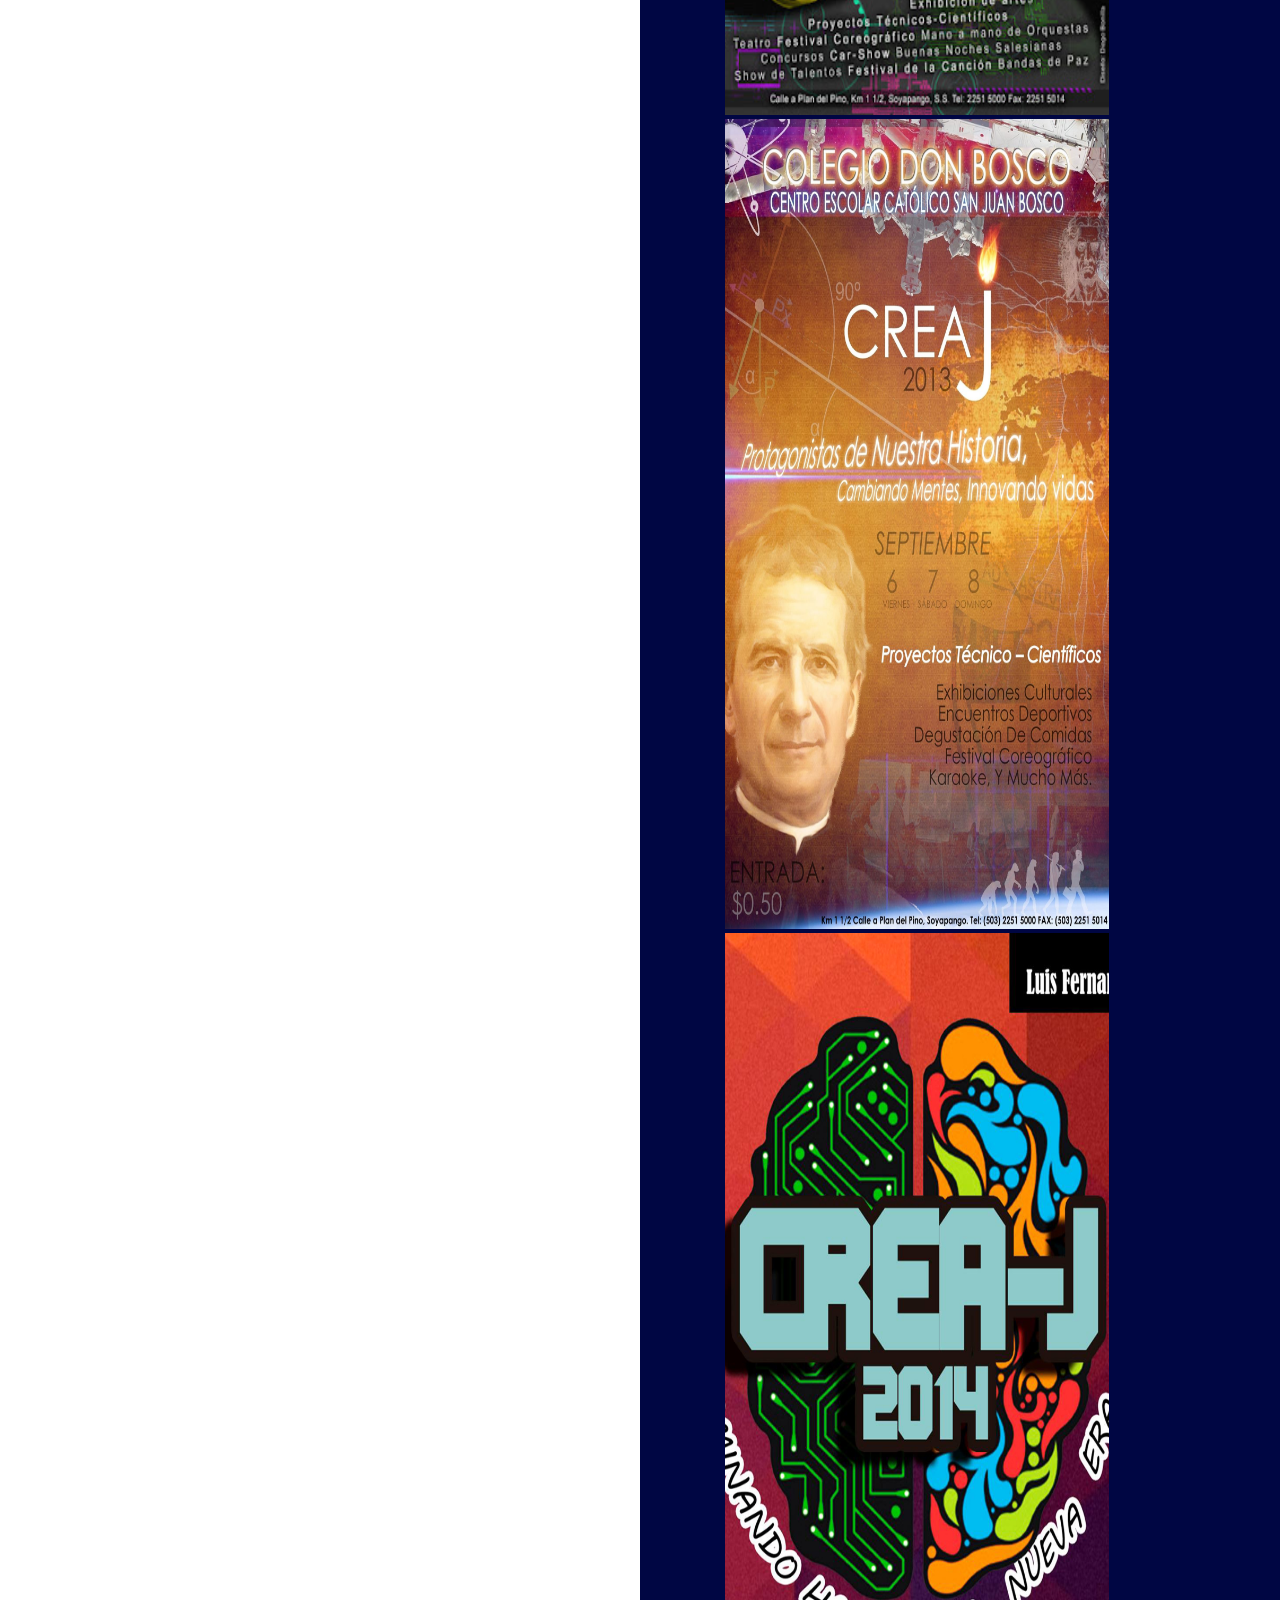
==== commit 1d7525f5: "Add files via upload" ====
--- a/index.html
+++ b/index.html
@@ -139,9 +139,7 @@
     <section class="radica">
       
       <div class="in">
-        <h1>¿Cambio radical?</h1>
-        <div class="blanco"></div>
-        
+        <h1>¿Cambio radical?</h1>  
         <div class="carta">
           <div class="texto2">
             <p>La semana cultural o cívica era sinónimo de fiesta, donde los estudiantes, padres de familia y público disfrutaban de un ambiente de civismo y patriotismo. Esta actividad se celebraba días previos al día 15 de septiembre, la independencia, desde el día 10 hasta el 14 de septiembre de cada año. Este evento comprendía exposiciones de las materias de Estudios Sociales y Ciencias, así como también de concursos culturales como teatro, declamación, dibujo, danza y como adición, deportes. </p>
@@ -265,10 +263,32 @@
         </h1>
       </div>
       <div class="video-vid">
-        <iframe  src="https://www.youtube.com/embed/TWJ47N8GBi8" title="YouTube video player" frameborder="0" allow="accelerometer; autoplay; clipboard-write; encrypted-media; gyroscope; picture-in-picture" allowfullscreen></iframe>
-      </div>
-    </section>
-
+        <iframe src="https://www.youtube.com/embed/pTgHtNrp_nM" title="YouTube video player" frameborder="0" allow="accelerometer; autoplay; clipboard-write; encrypted-media; gyroscope; picture-in-picture" allowfullscreen></iframe>
+      </div>
+    </section>
+    
+    <section class="enlaces-caja">
+      <h1>¡No te pierdas esta información!</h1>
+      <div class="cajas-container">
+        <div class="cajas-enlaces">
+          <div class="imagen-enlace">
+            <img src="img/maestrtoicon.png" alt="icono de maestro">
+          </div>
+          <div class="enlace">
+            <a href="personajes.html">Personas influyentes</a>
+          </div>
+        </div>
+        <div class="cajas-enlaces">
+          <div class="imagen-enlace">
+            <img src="img/student.png" alt="icono de estudiante">
+          </div>
+          <div class="enlace">
+            <a href="alumnos.html">Ex-alumnos líderes</a>
+          </div>
+        </div>
+      </div>
+      
+    </section>
     <footer>
       <div class="footer-content">
           <h3>Gobierno Estudiantil 2021</h3>
--- a/css/index.css
+++ b/css/index.css
@@ -307,7 +307,7 @@
     flex-direction: row;
     justify-content: center;
     align-items: center;
-
+    font-size: 20px;
 }
 .box-izquierda{
     width: 40%;
@@ -329,7 +329,7 @@
 }
 .box-derecha h1{
     font-family: "Bold";
-    font-size: 55px;
+    font-size: 2.5em;
     margin-bottom: 4%;
 }
 .azul{
@@ -566,6 +566,7 @@
     align-items: center;
     width: 69%;
     font-family: 'Segoe UI', Tahoma, Geneva, Verdana, sans-serif;
+    font-size: 20px;
     margin-right: 2%;
     margin-left: 2%;
     z-index: 3;
@@ -573,7 +574,7 @@
 .blanco{
     background-color: #fff;
     width: 50%;
-    min-height: 126.1%;
+    height: 100%;
     position: absolute;
     z-index: 2;
     margin-top: 11%;
@@ -629,6 +630,95 @@
     width: 100%;
     height: 80%;
 }
+
+
+/*ENLACES*/
+.enlaces-caja{
+    display: flex;
+    flex-direction: column;
+    align-items: center;
+    flex-wrap: wrap;
+    justify-content: center;
+    height: 100%;
+    width: 100%;
+    background-color: #fff;
+}
+.enlaces-caja h1{
+    display: flex;
+    justify-content: center;
+    align-items: center;
+    text-align: center;
+    margin: 2%;
+    color: #000643;
+    font-size: 50px;
+    text-align: center;
+    font-family: "Bold";
+}
+
+.cajas-container{
+    display: flex;
+    flex-direction: row;
+    justify-content: center;
+    flex-wrap: wrap;
+    padding: 2%;
+}
+.cajas-enlaces{
+    display: flex;
+    flex-direction: row;
+    flex-wrap: wrap;
+    align-items: center;
+    justify-content: center;
+    width: 20%;
+    min-width: 300px;
+    height: 100%;
+    margin: 10px auto;
+    padding: 20px;
+    border-radius: 15px;
+    background-color: #000643;
+    transition: ease 1.5s all ;
+}
+.cajas-enlaces:hover{
+    transform: scale(1.1);
+    transition: ease 1.5s all ;
+}
+.enlace{
+    display: flex;
+    flex-direction: column;
+    text-align: center;
+    margin-top: 10px;
+}
+.enlace a{
+    color: white;
+    padding: 5px 20px;
+    border: solid white 2px;
+    border-radius: 16px;
+    text-decoration: none;
+    background-color: transparent;
+    z-index: 1;
+    margin: 10px;
+}
+.enlace a:hover{
+    background-color: #fff;
+    transition: 0.5s all ease-in-out;
+    cursor: pointer;
+    color: #000643;
+}
+
+@media screen and (max-width: 500px) {
+    .enlaces-caja h1{
+        font-size: 35px;
+    }
+}
+
+.imagen-enlace{
+    width: 90%;
+    display: flex;
+    justify-content: center;
+}
+.imagen-enlace img{
+    width: 200px;
+}
+
 /*FOOTER*/
 
 footer{
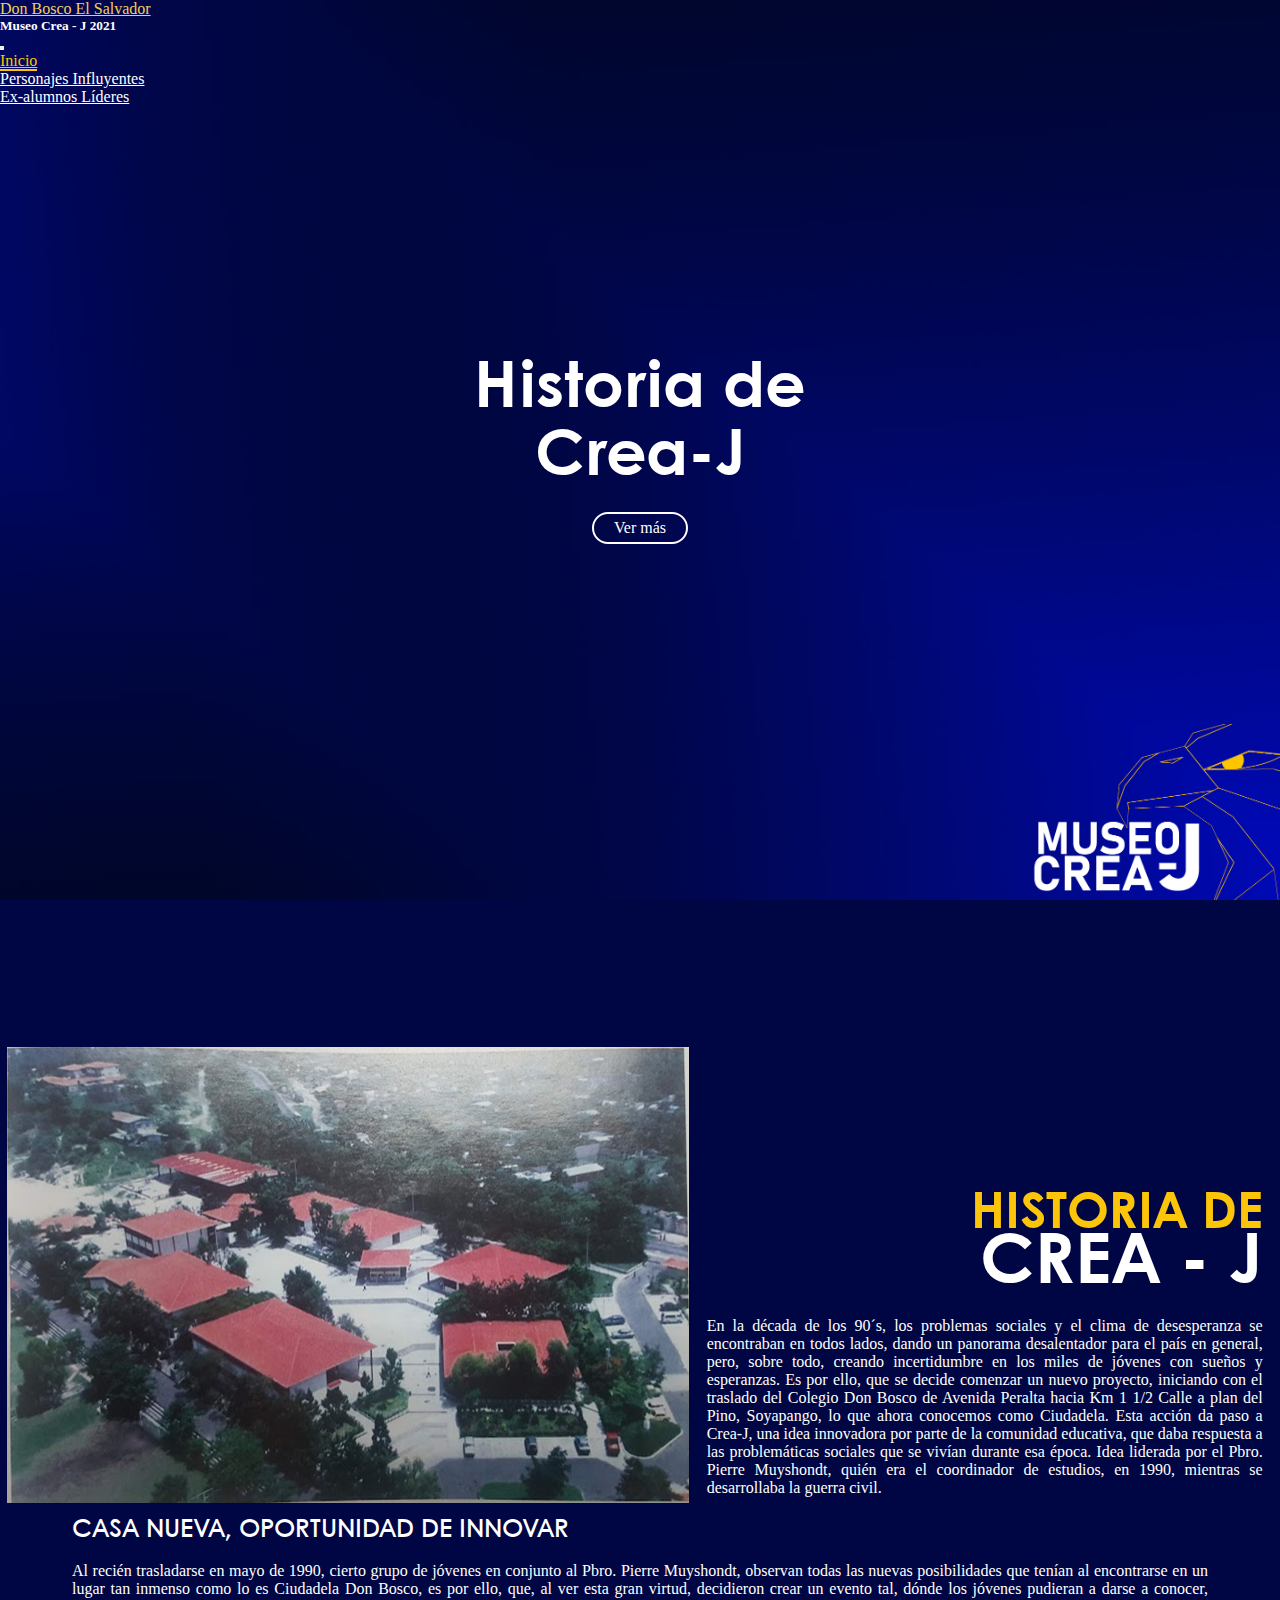
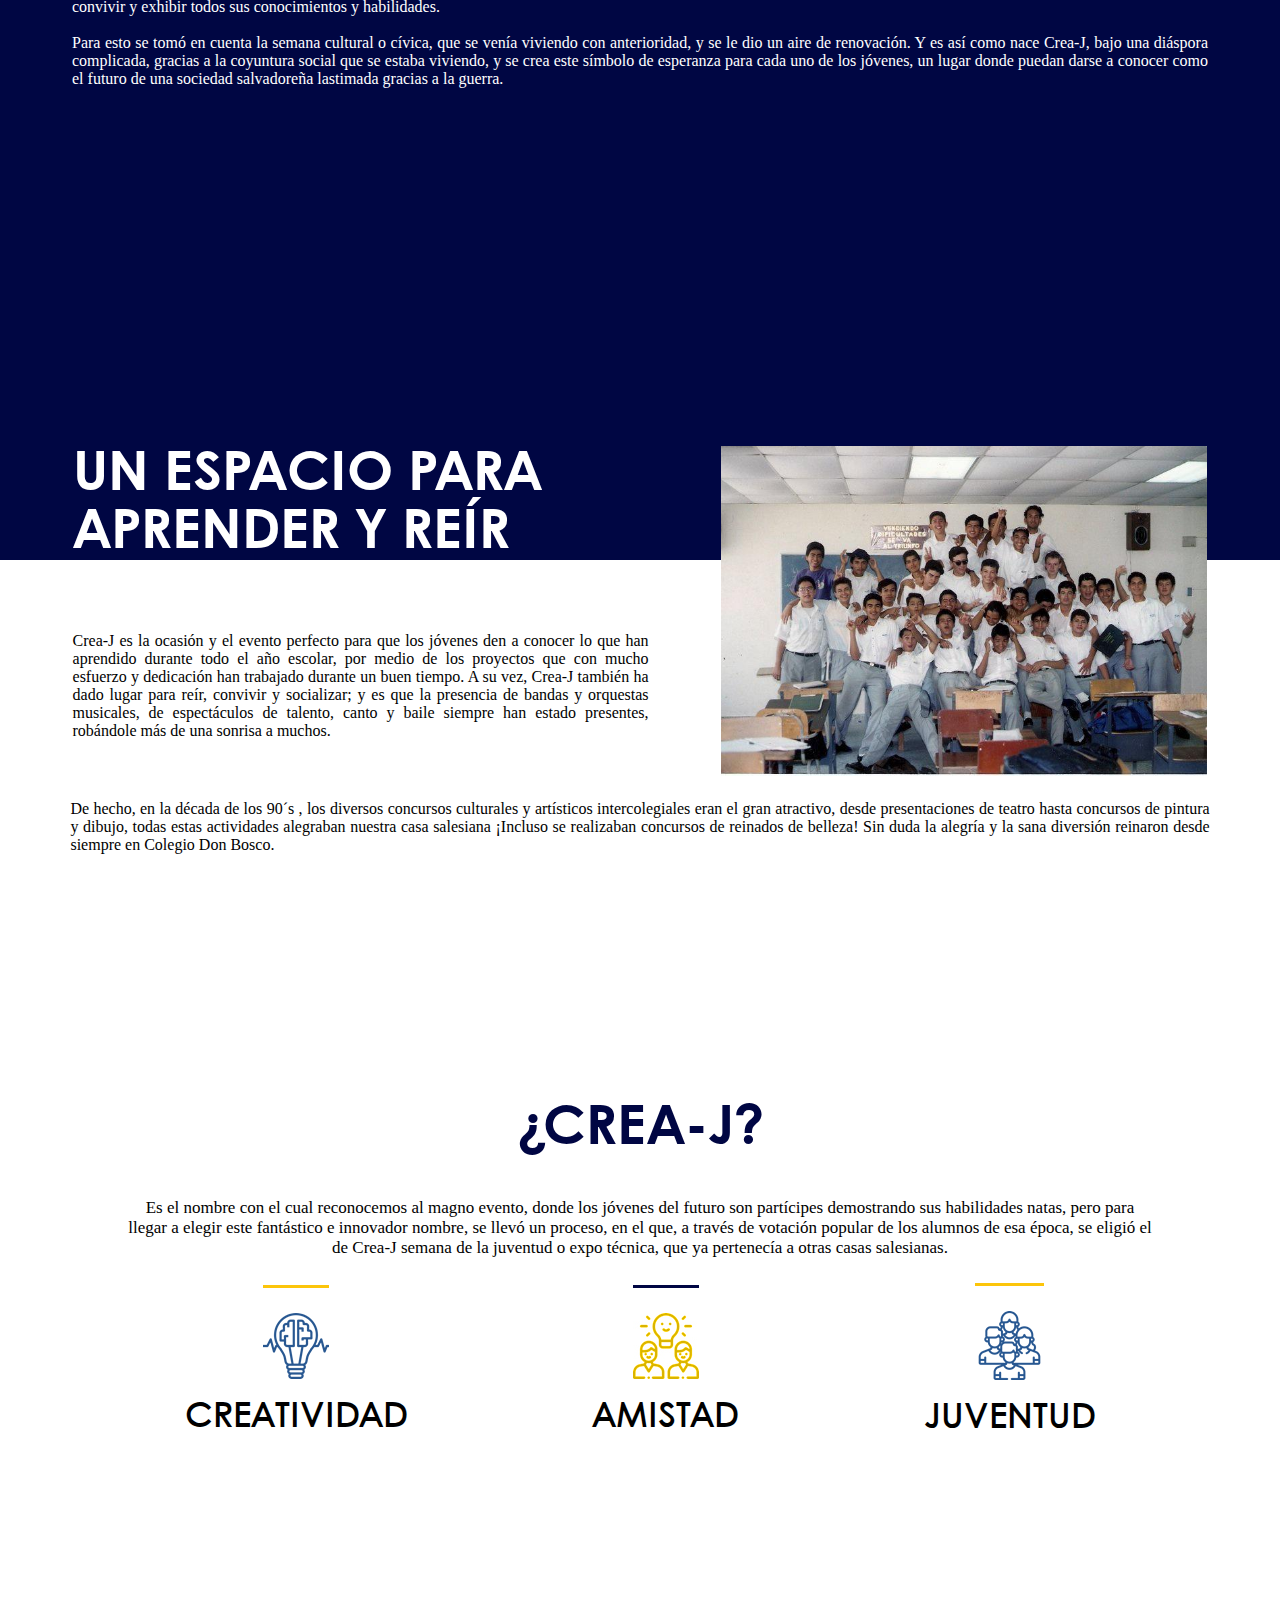
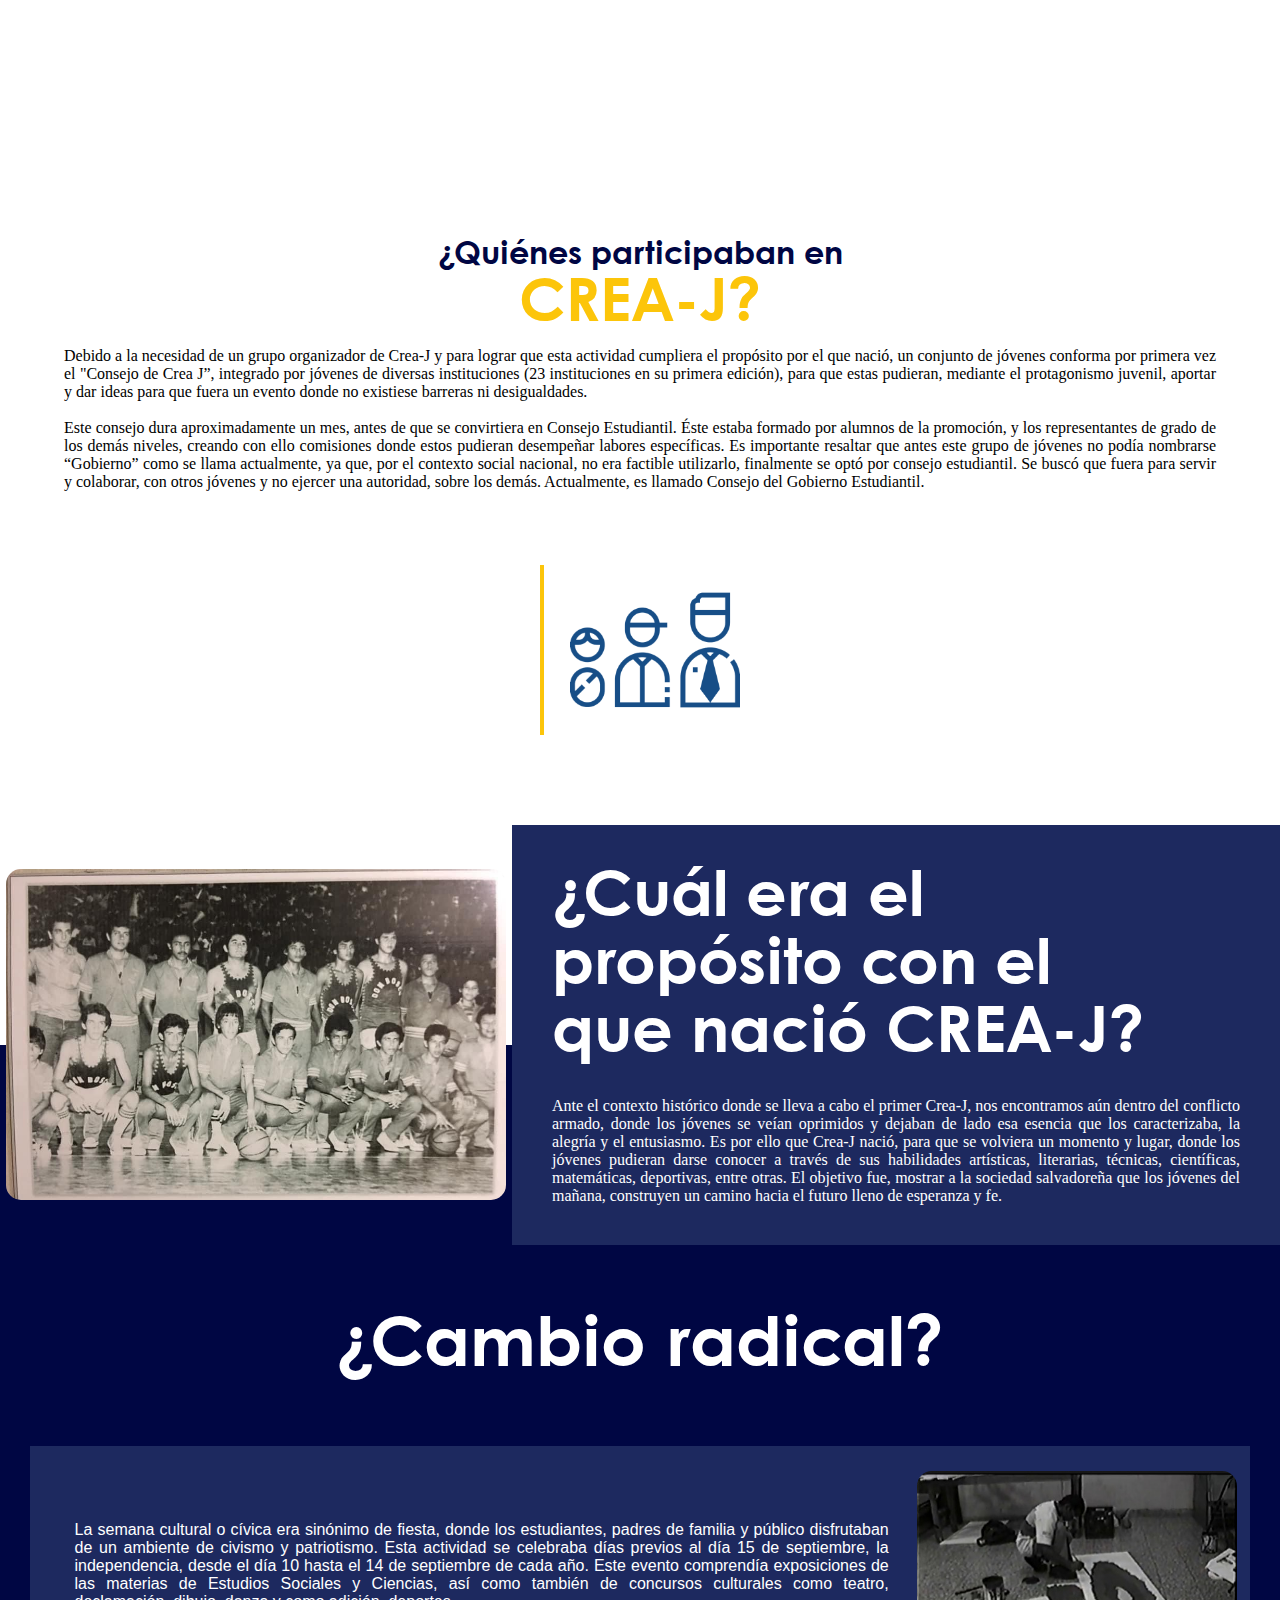
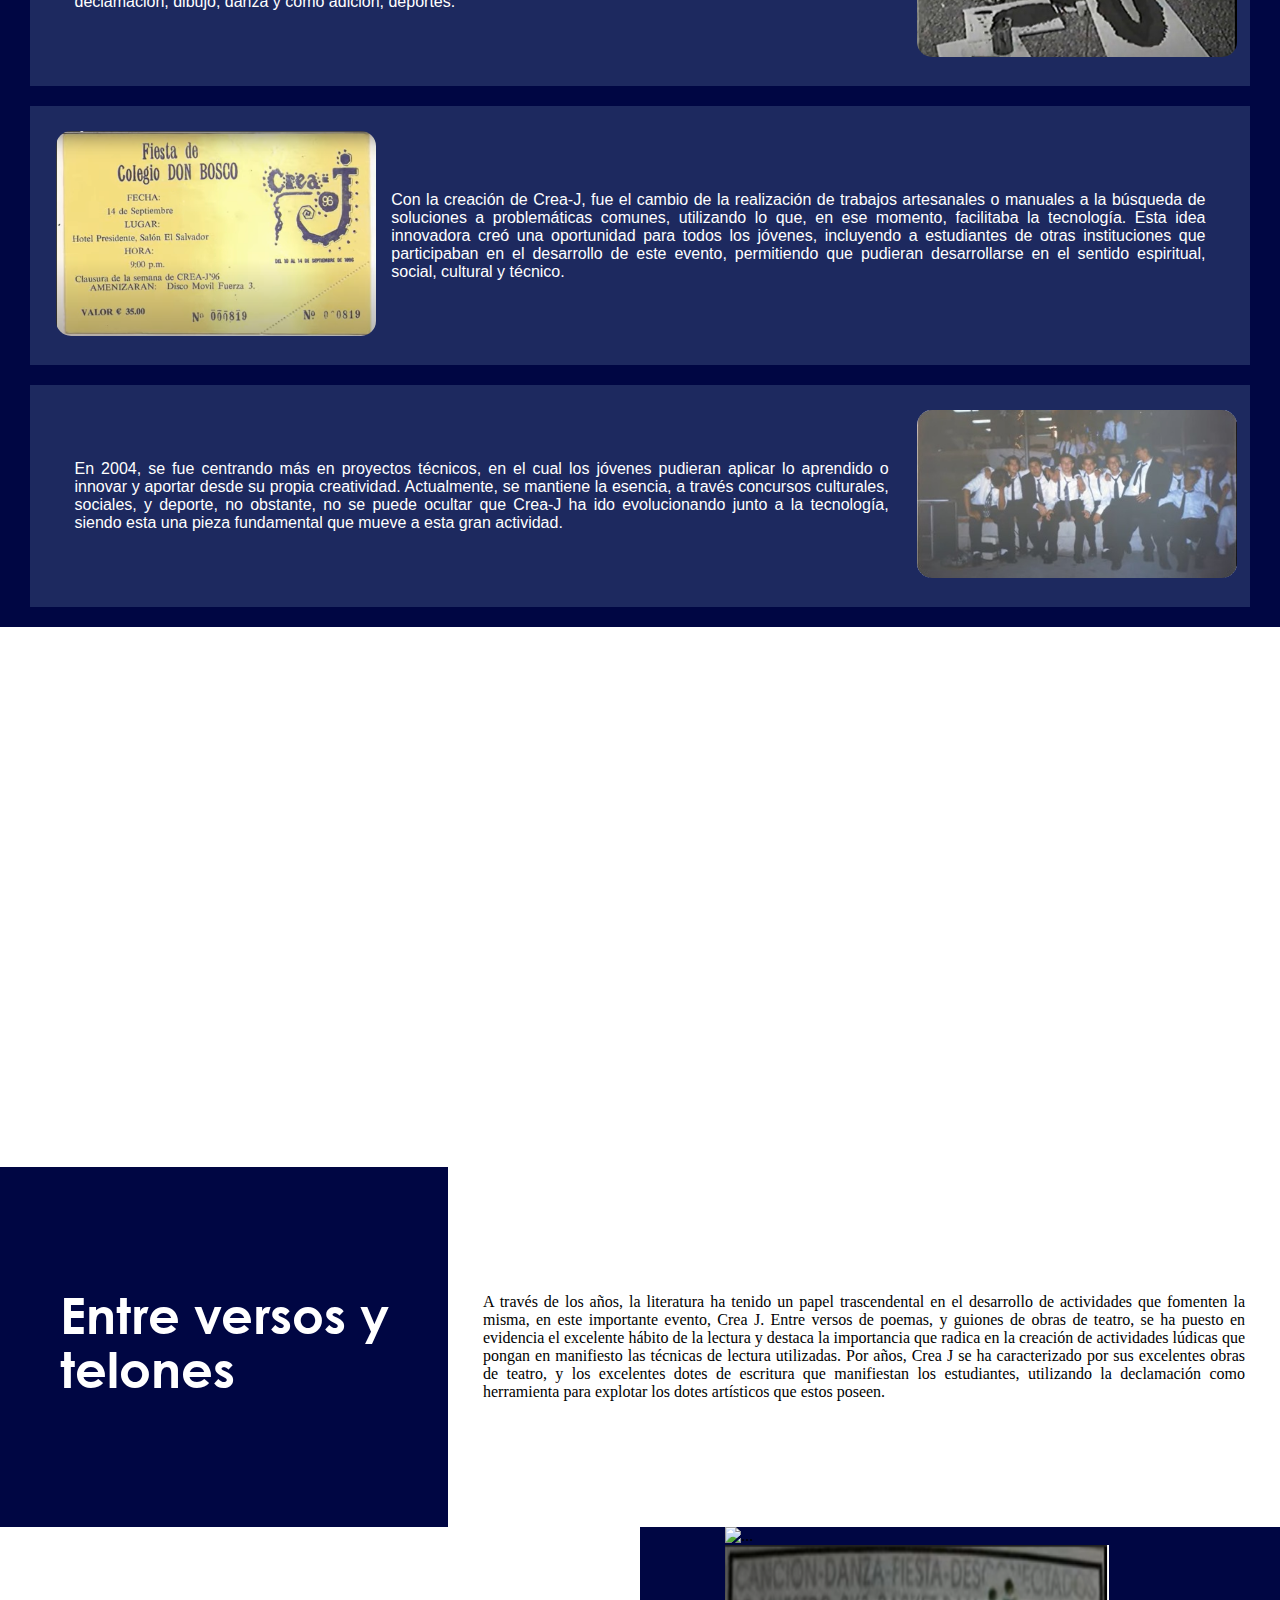
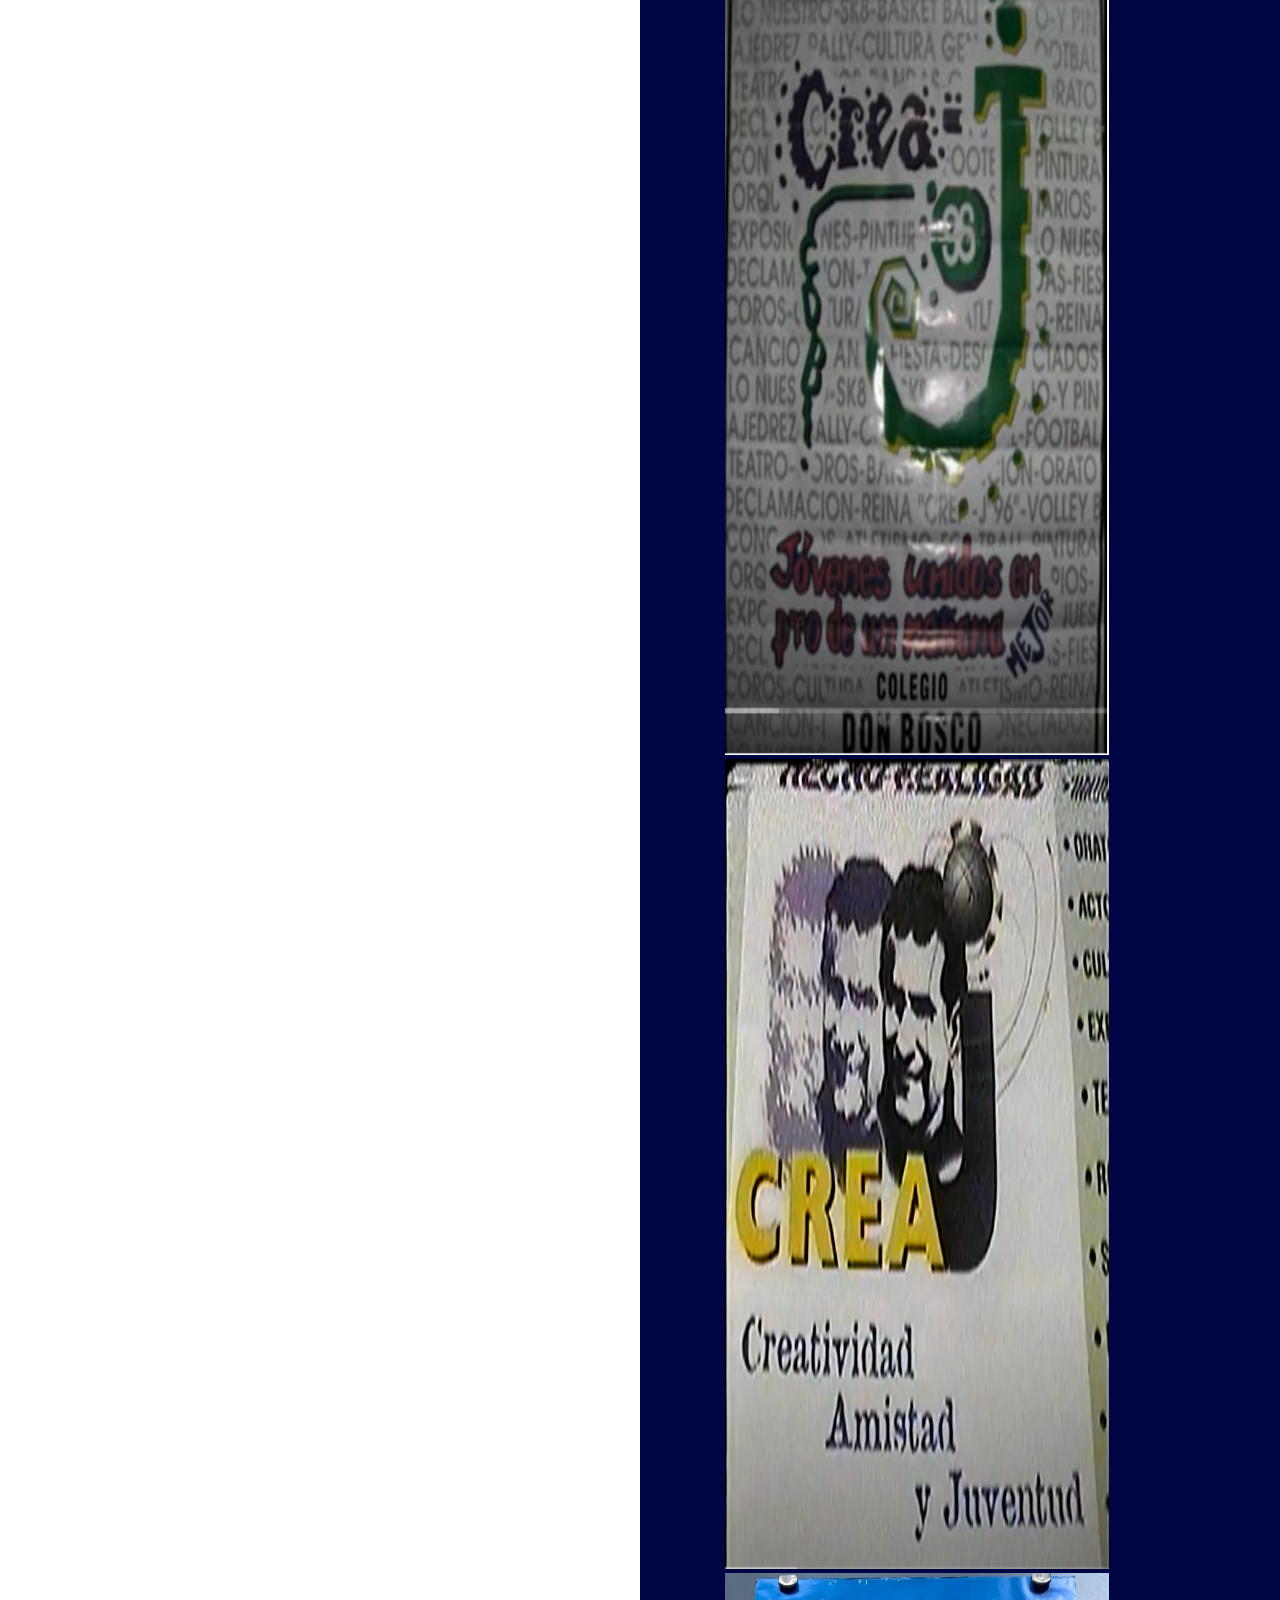
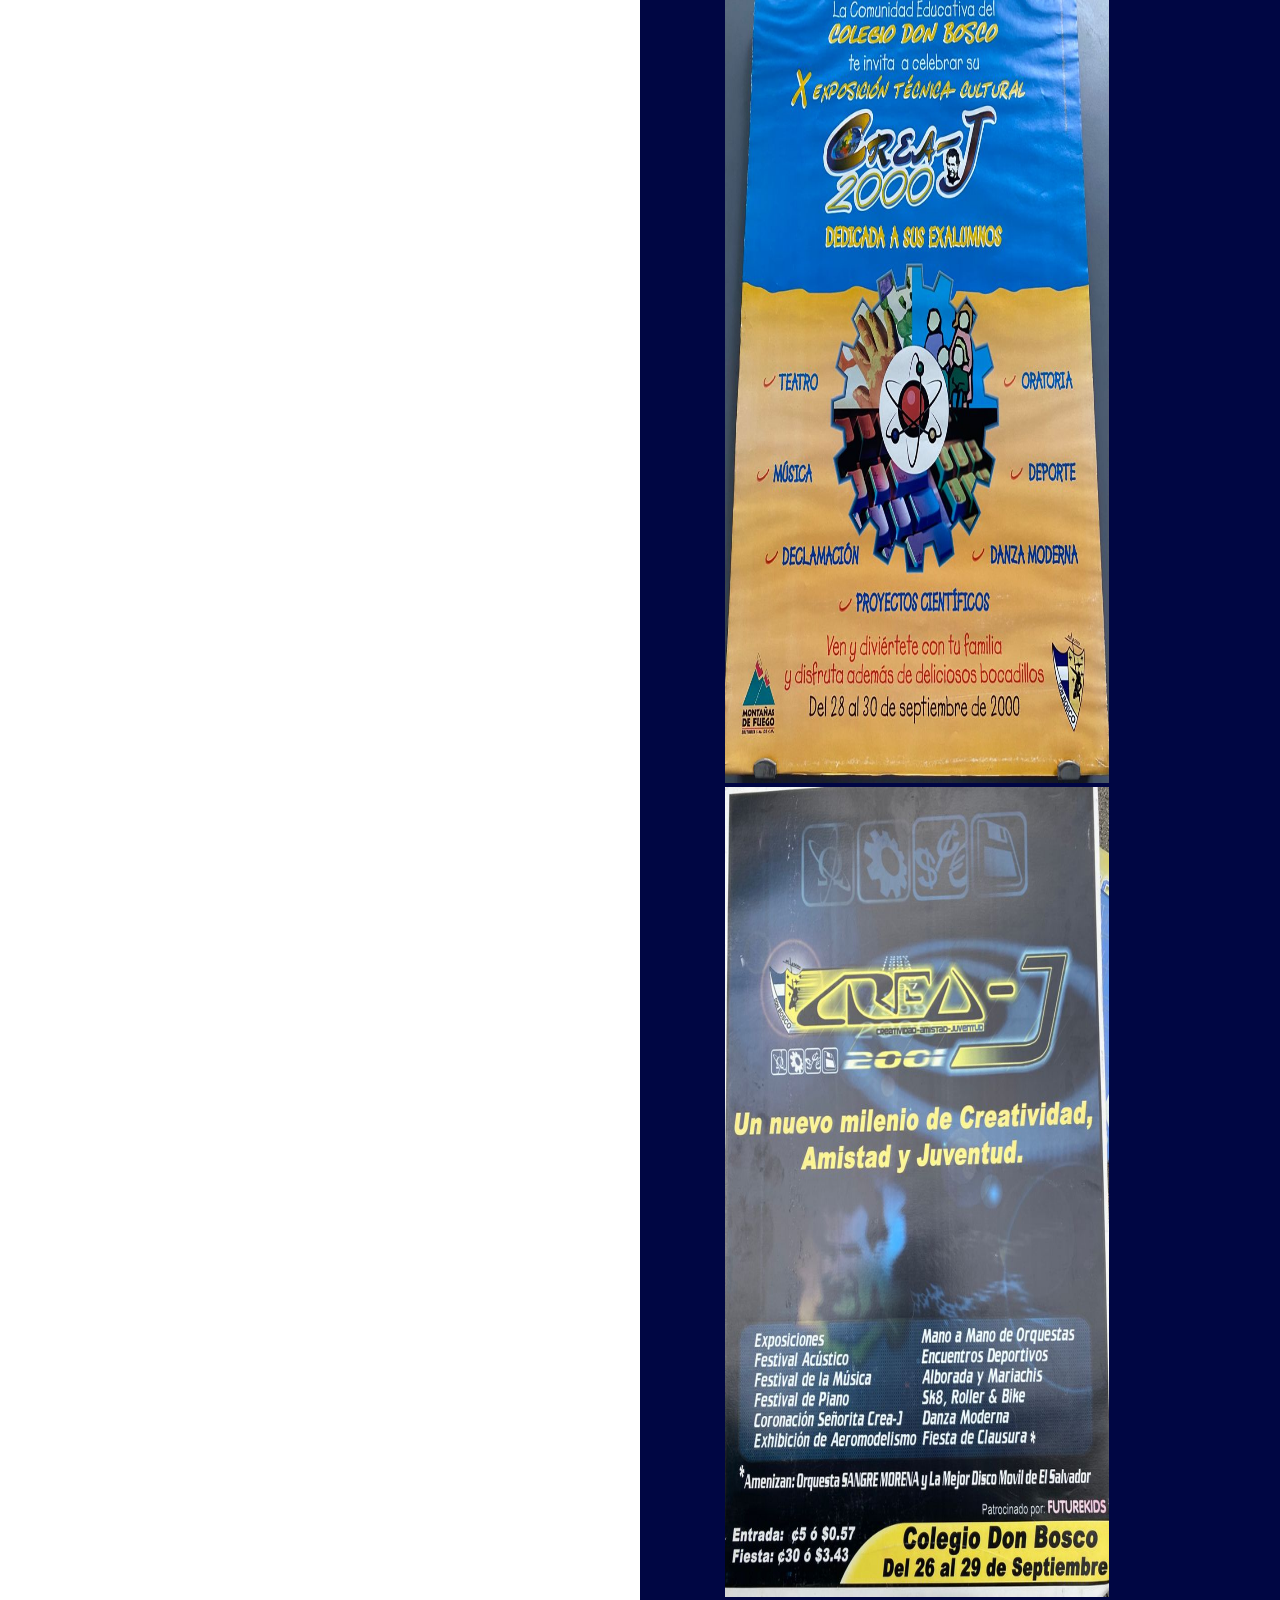
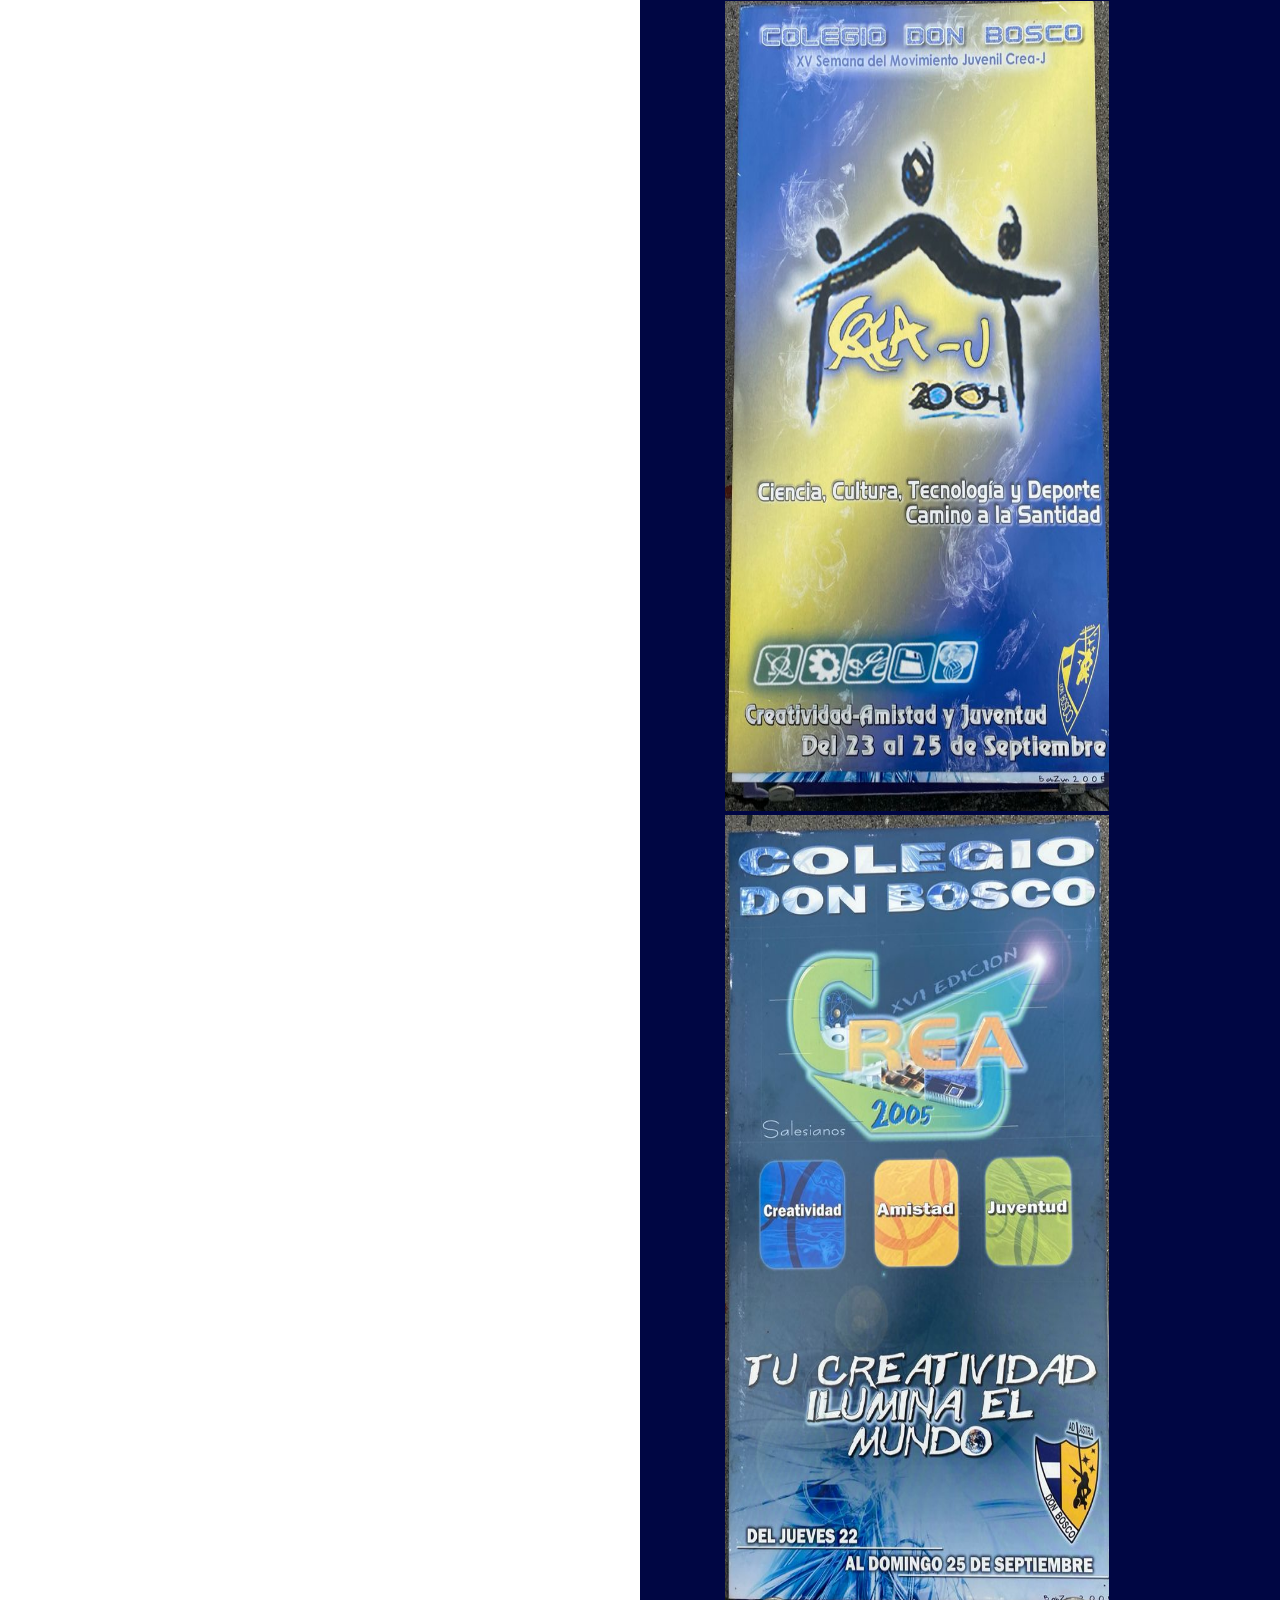
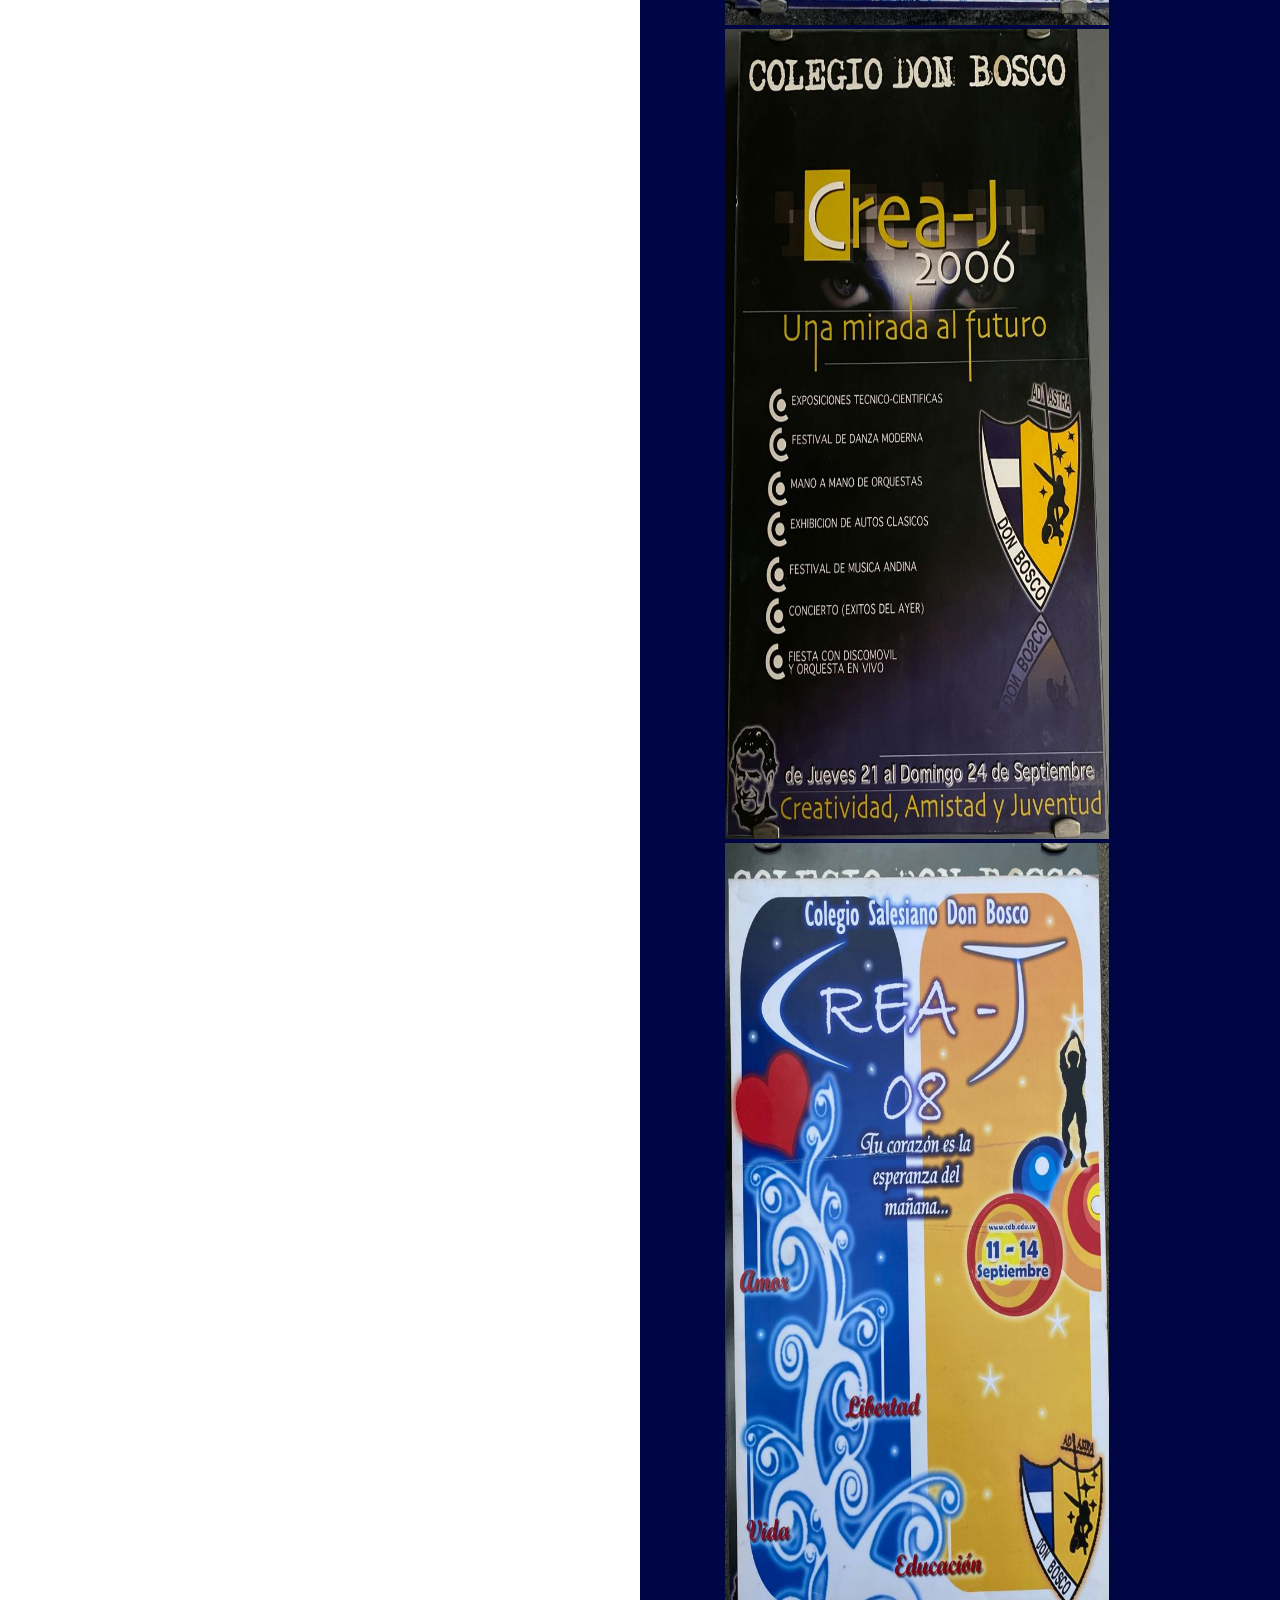
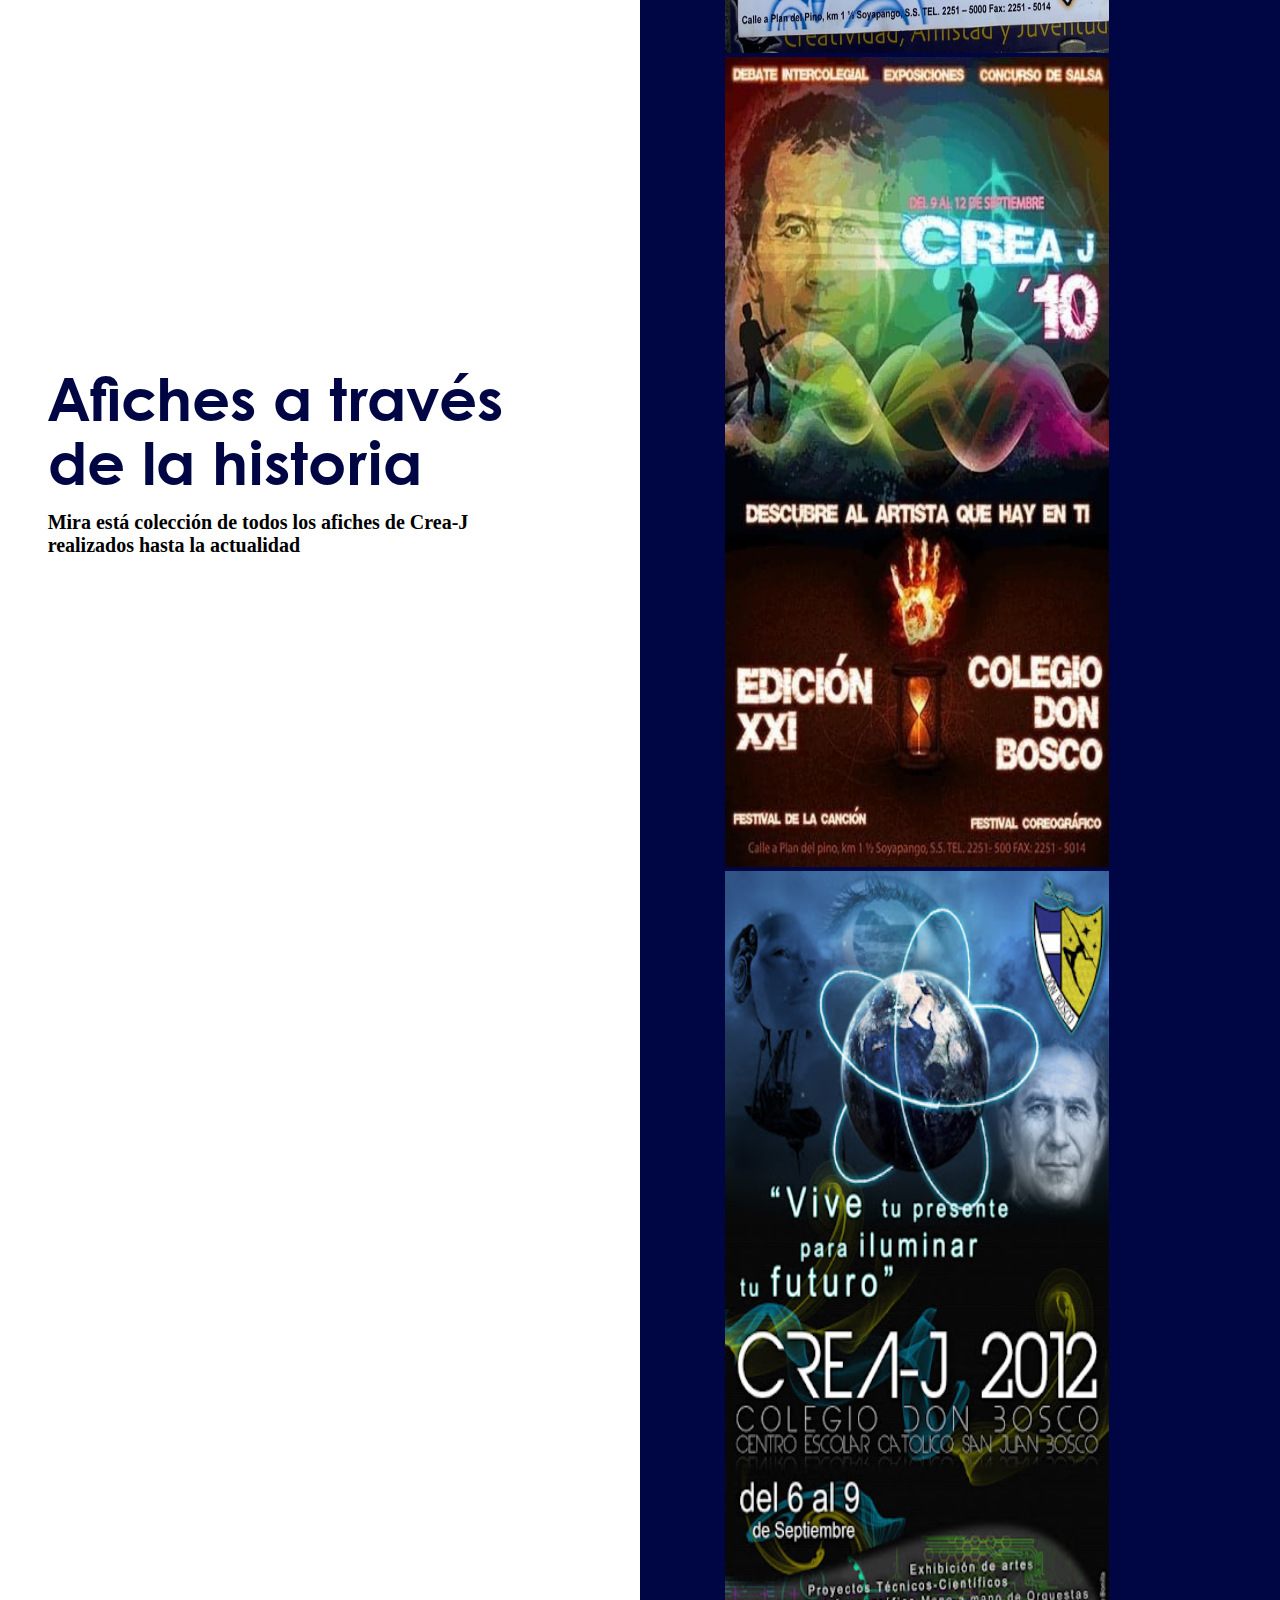
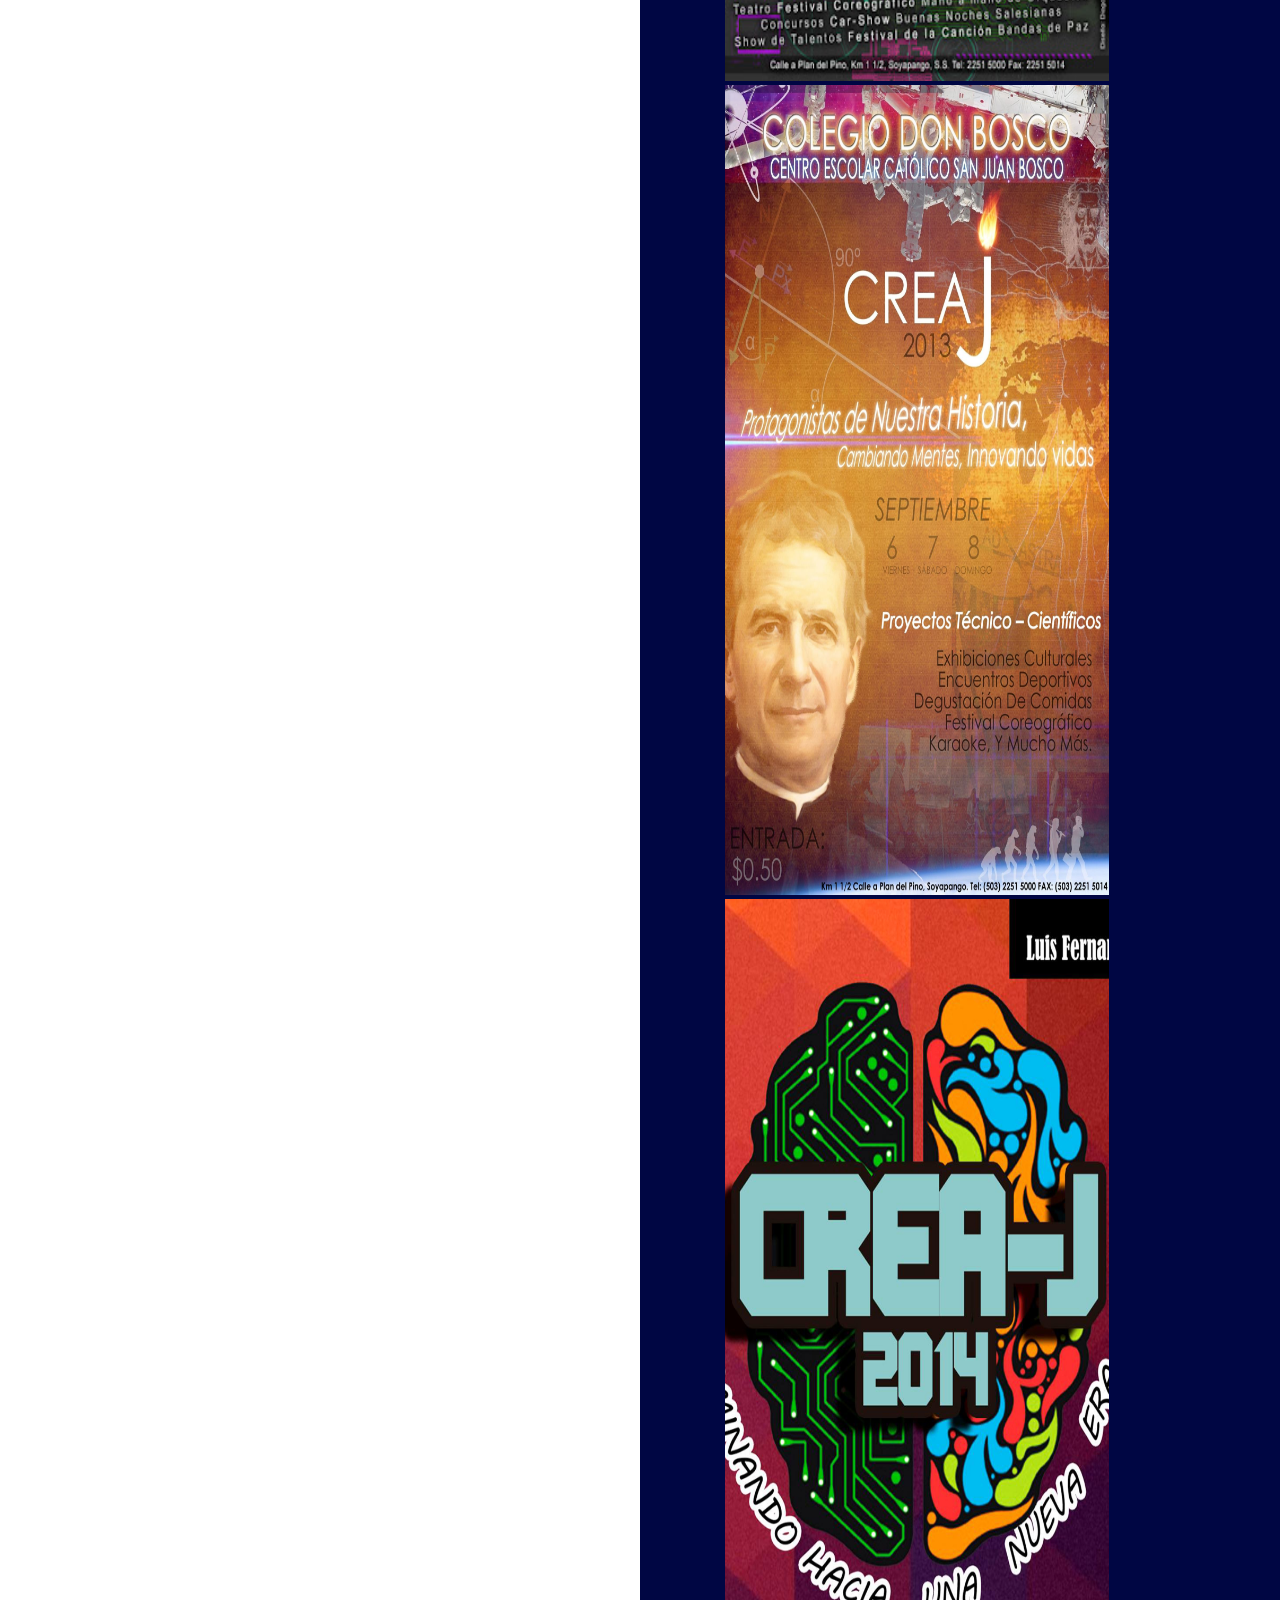
==== commit c12416b1: "Add files via upload" ====
--- a/index.html
+++ b/index.html
@@ -53,7 +53,7 @@
     <section class="historia">
       <div id="."></div>
       <div class="part1">
-        <div class="pic">
+        <div class="pic5">
           <img src="img/cole.jpg" alt="">
         </div>
         <div class="info">
--- a/css/index.css
+++ b/css/index.css
@@ -307,7 +307,6 @@
     flex-direction: row;
     justify-content: center;
     align-items: center;
-    font-size: 20px;
 }
 .box-izquierda{
     width: 40%;
@@ -329,7 +328,7 @@
 }
 .box-derecha h1{
     font-family: "Bold";
-    font-size: 2.5em;
+    font-size: 4em;
     margin-bottom: 4%;
 }
 .azul{
@@ -566,7 +565,6 @@
     align-items: center;
     width: 69%;
     font-family: 'Segoe UI', Tahoma, Geneva, Verdana, sans-serif;
-    font-size: 20px;
     margin-right: 2%;
     margin-left: 2%;
     z-index: 3;
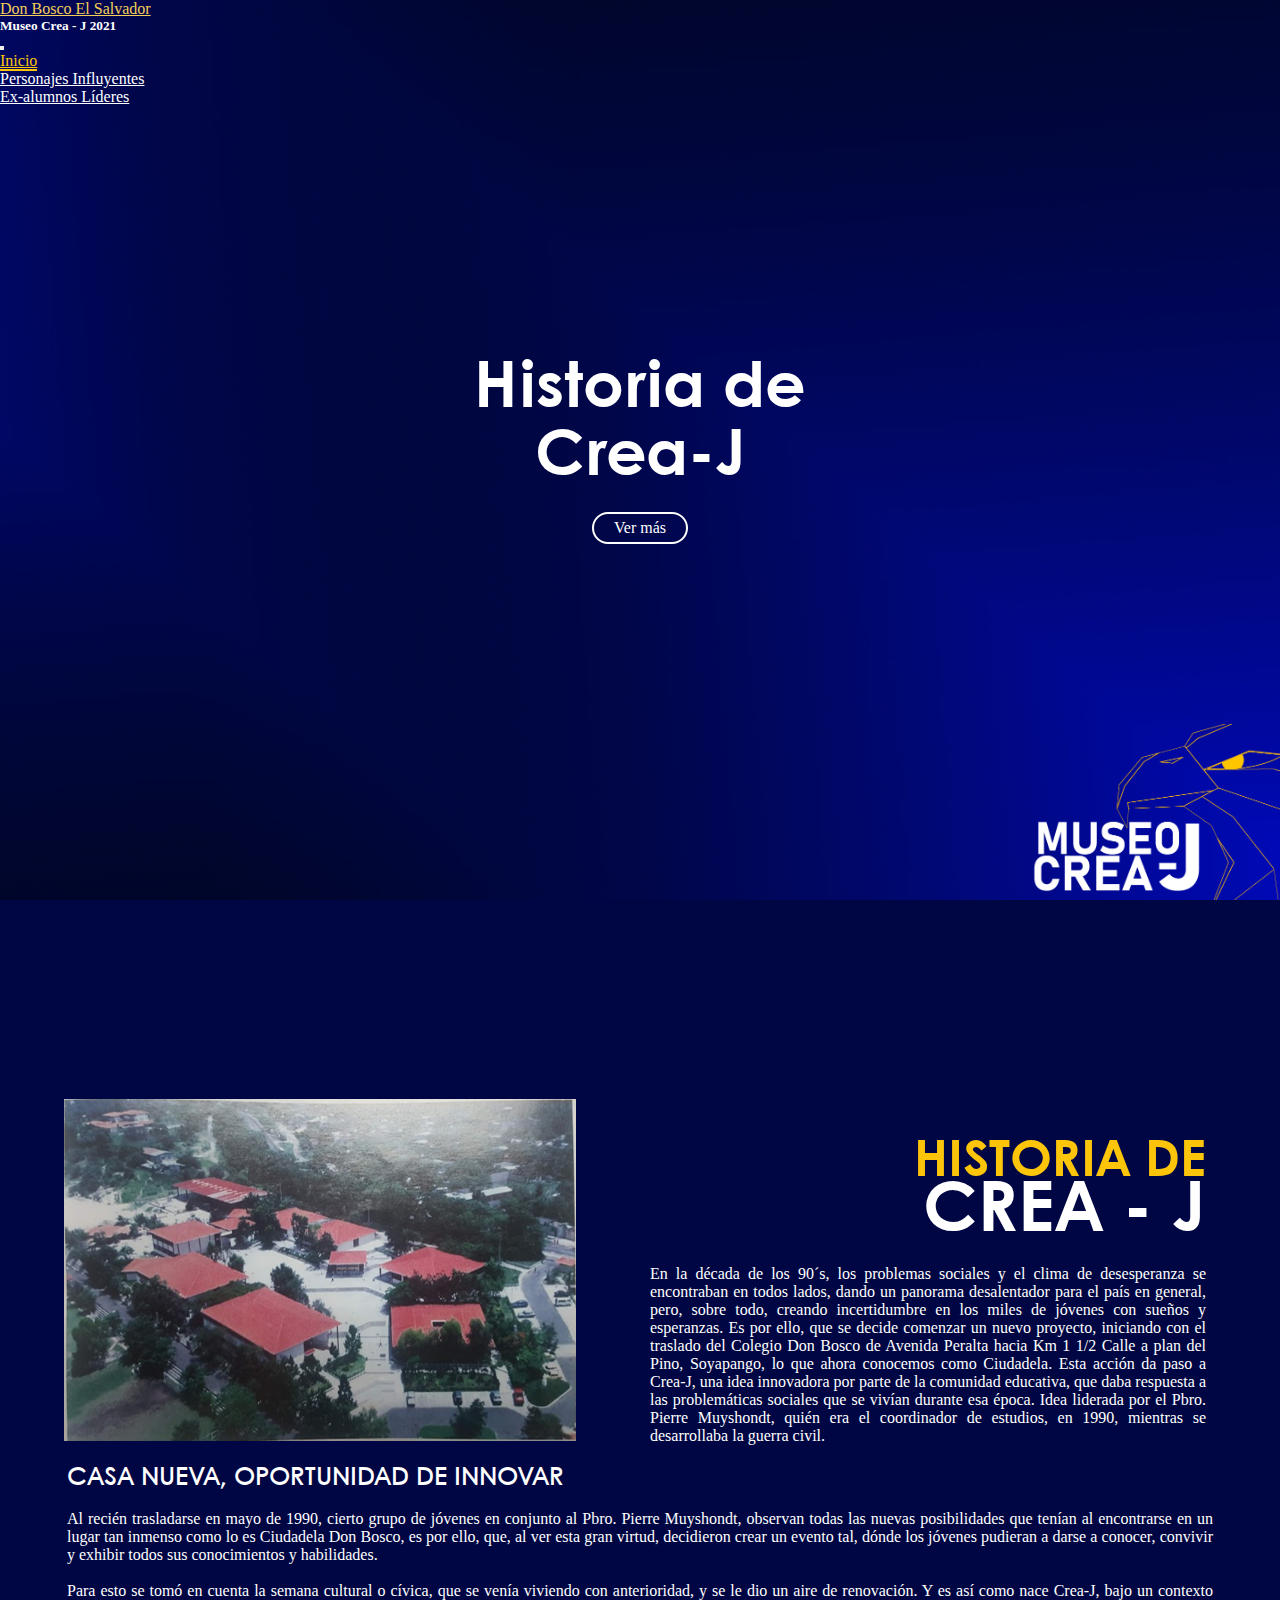
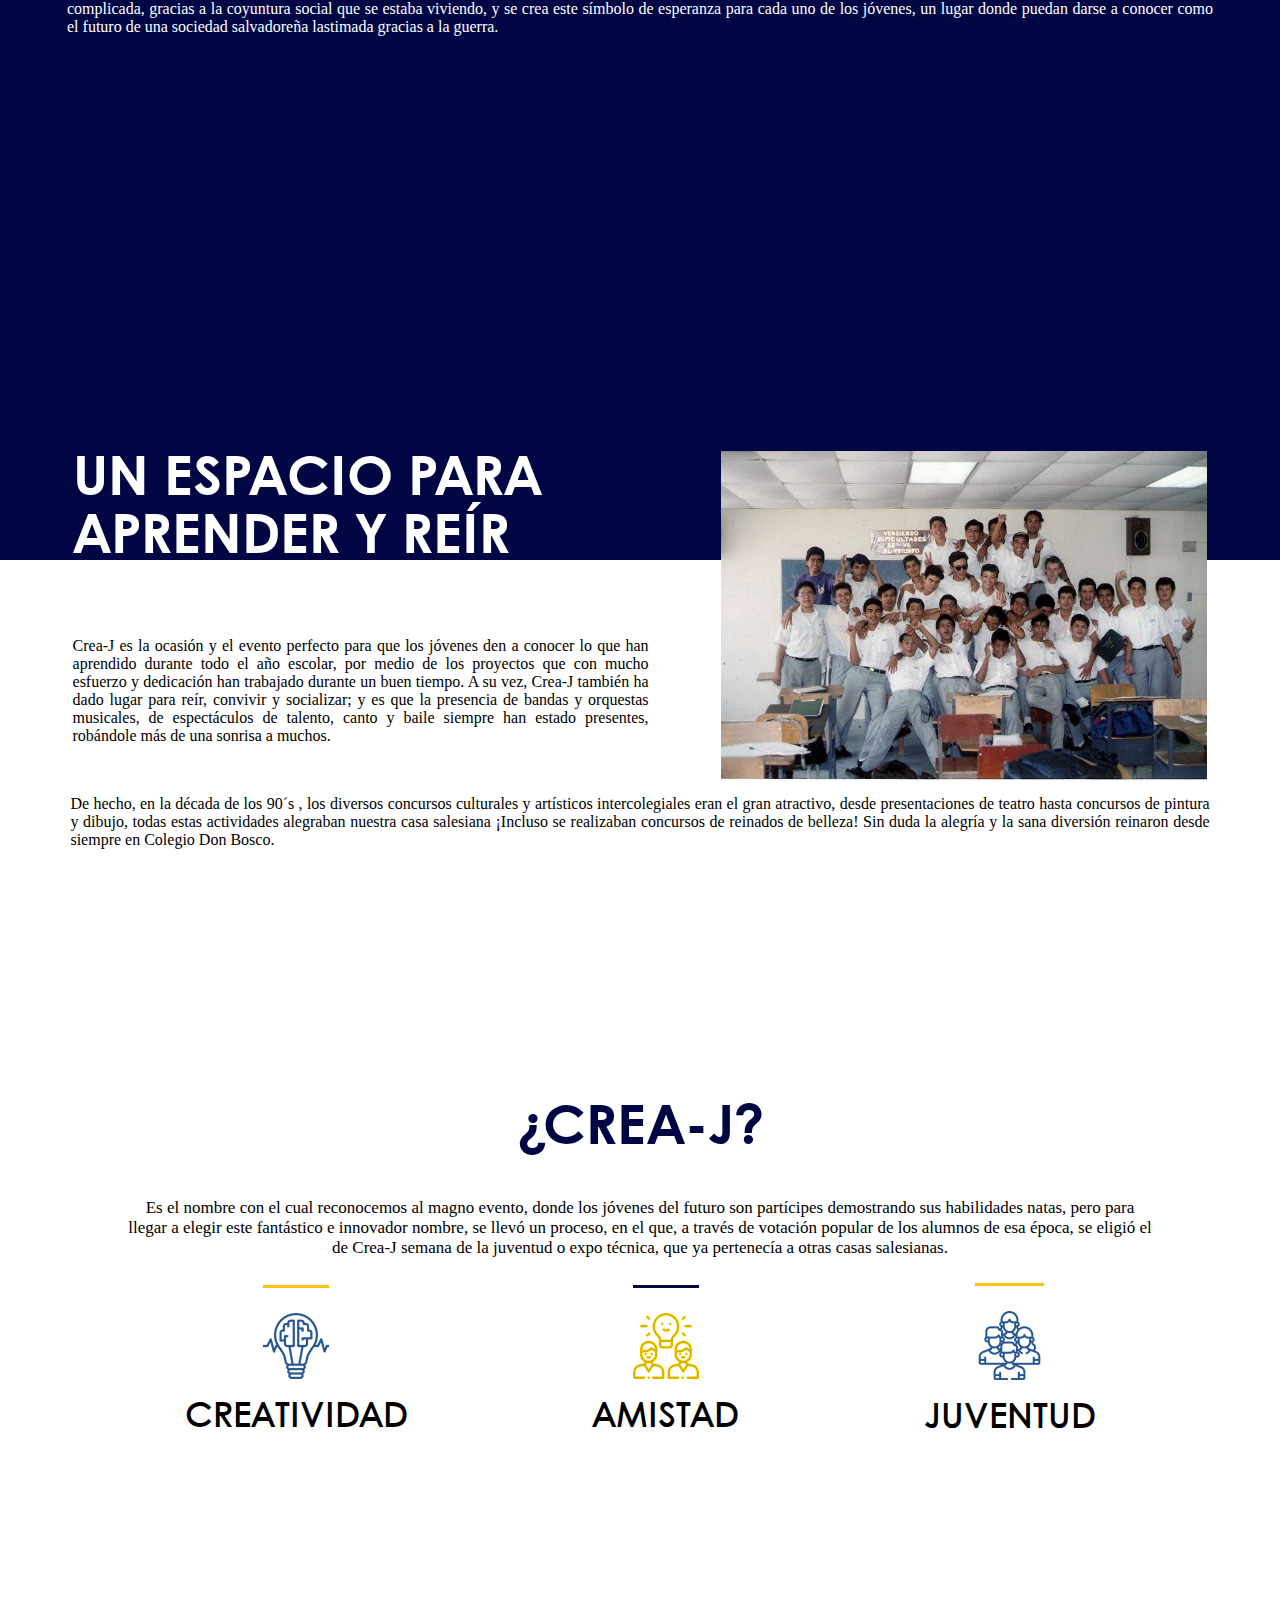
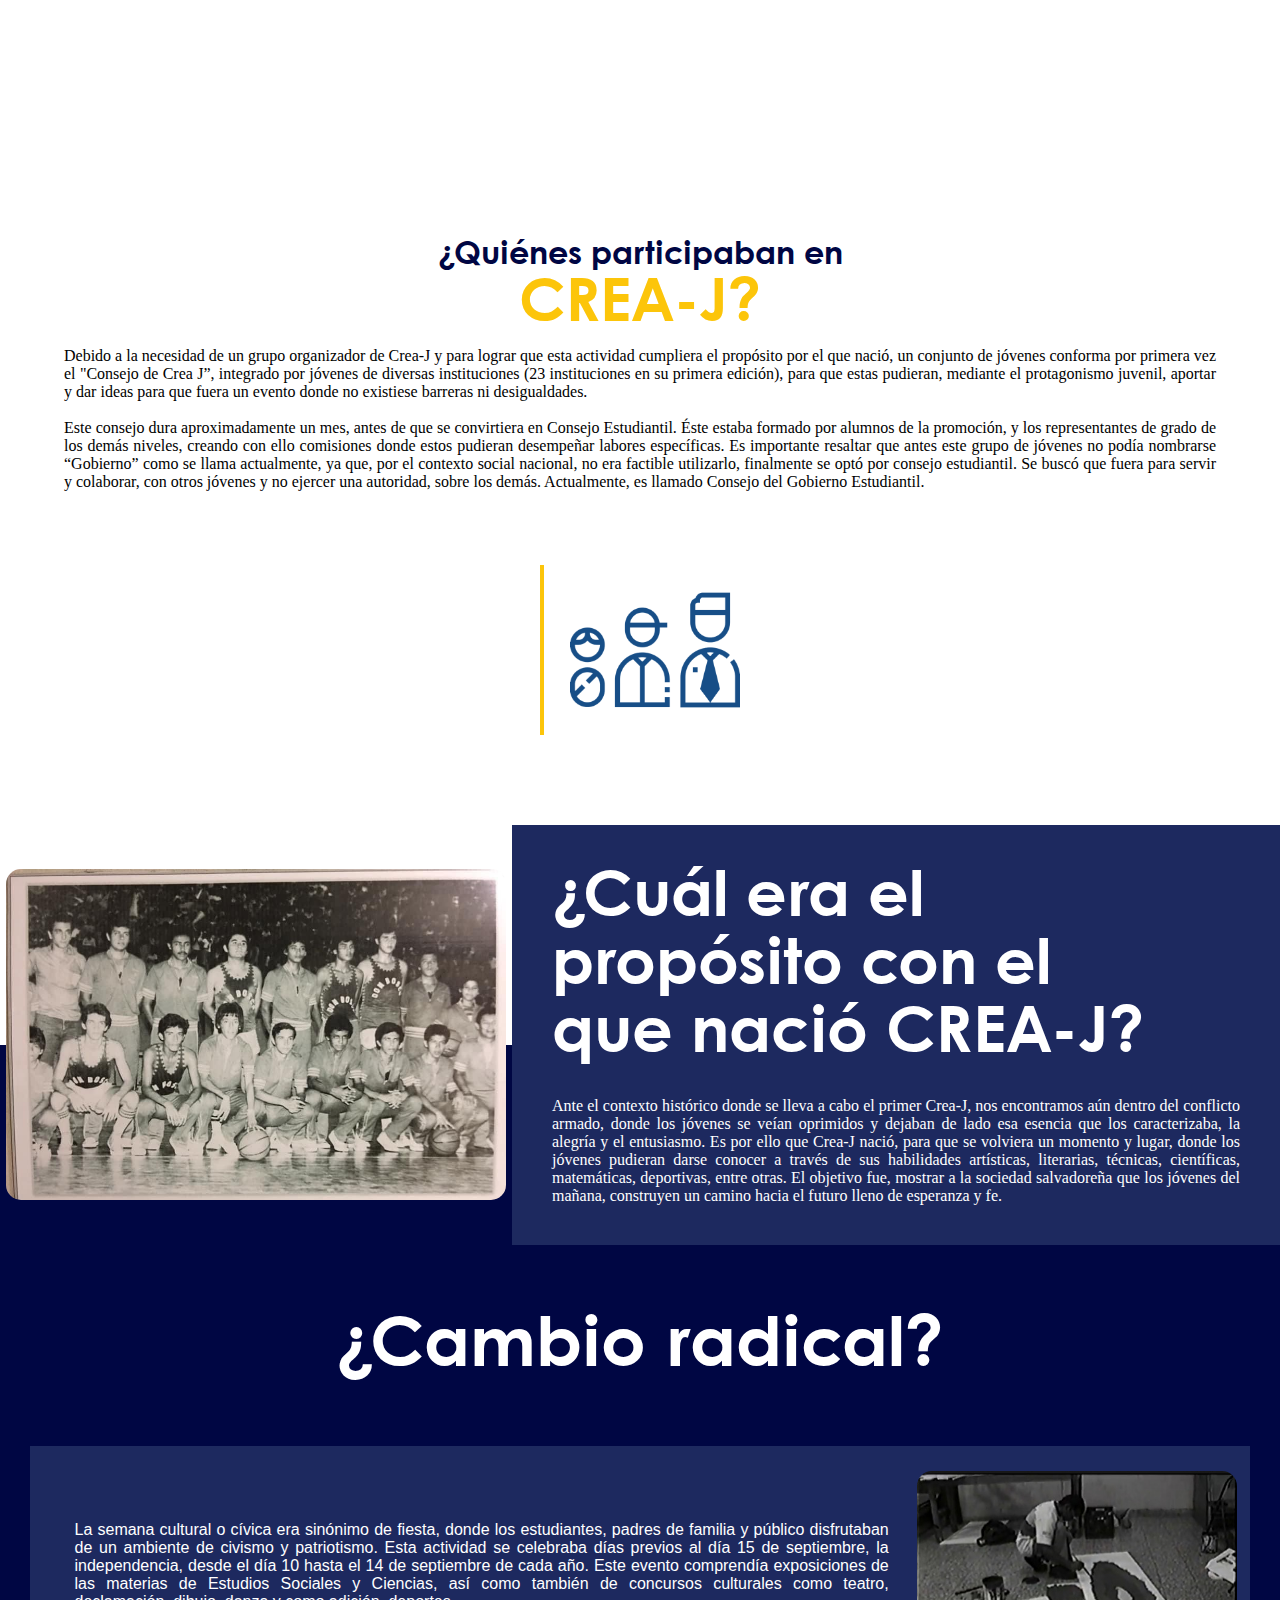
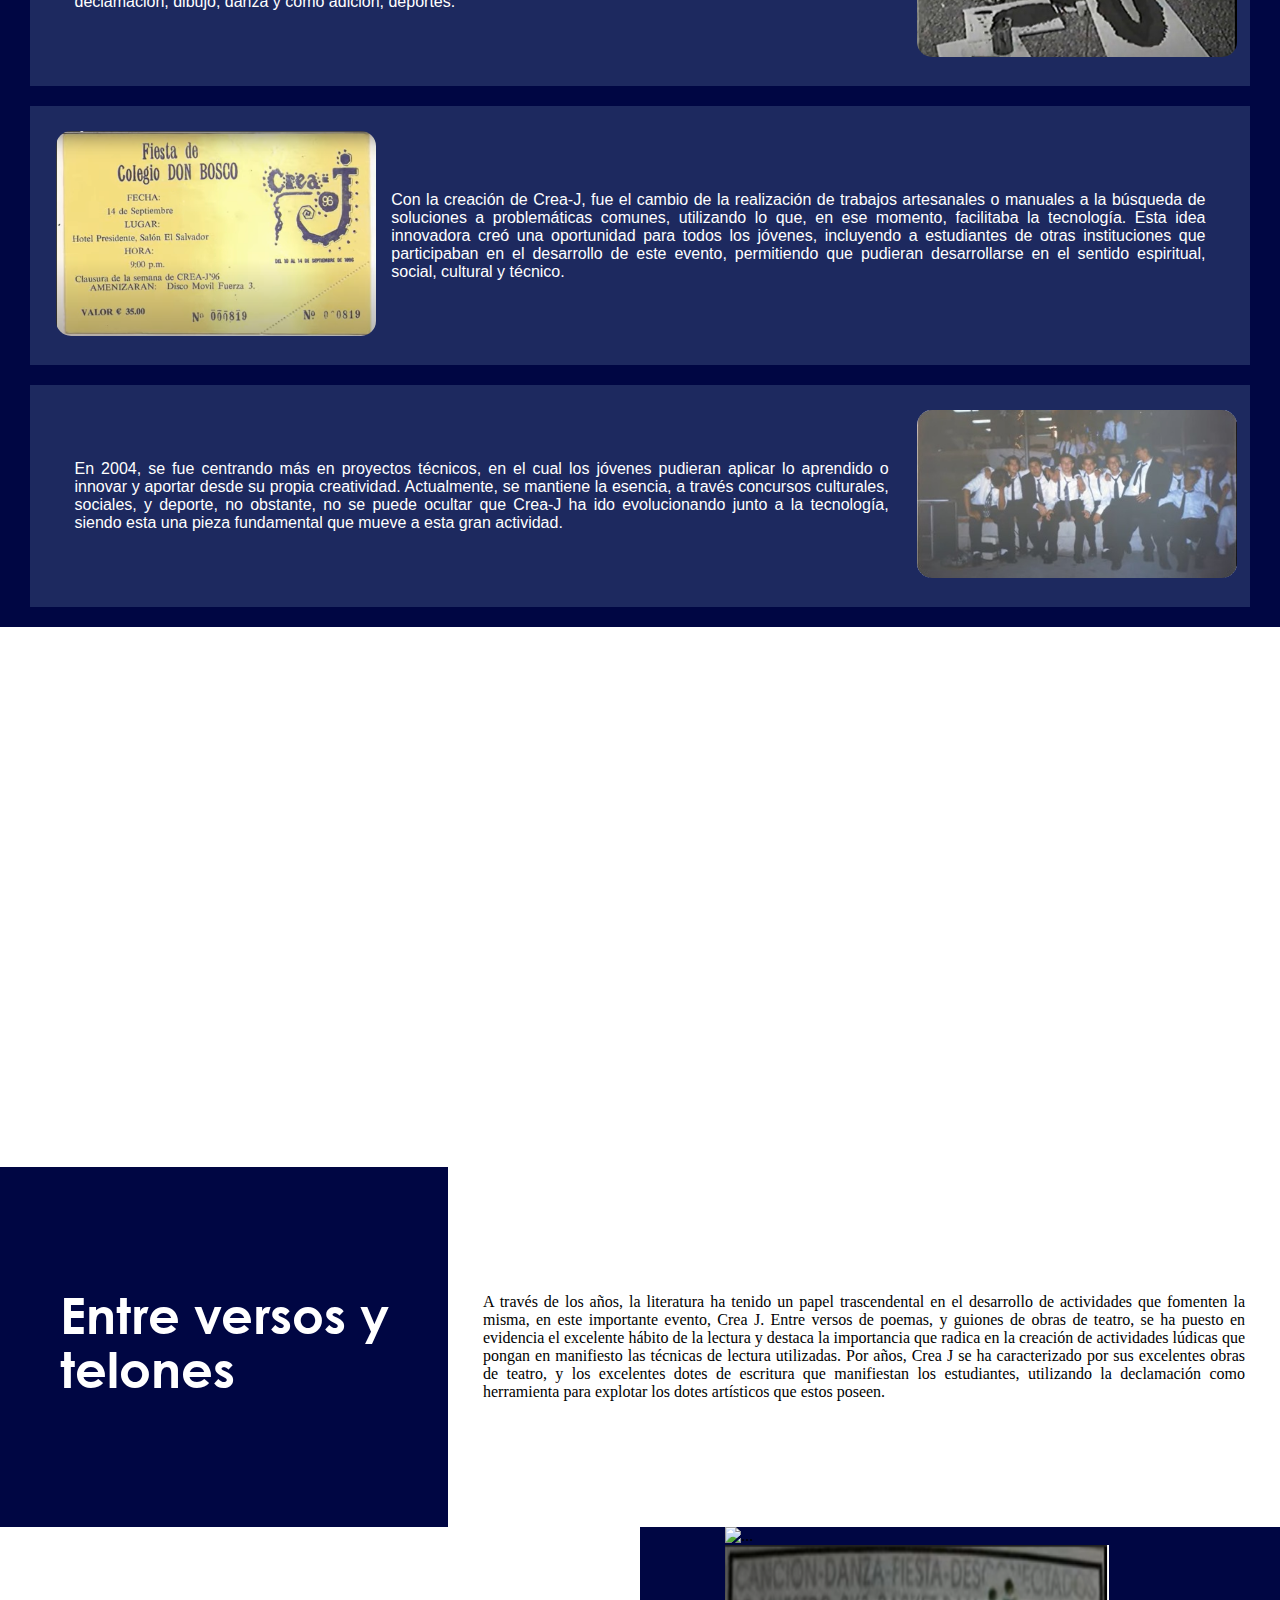
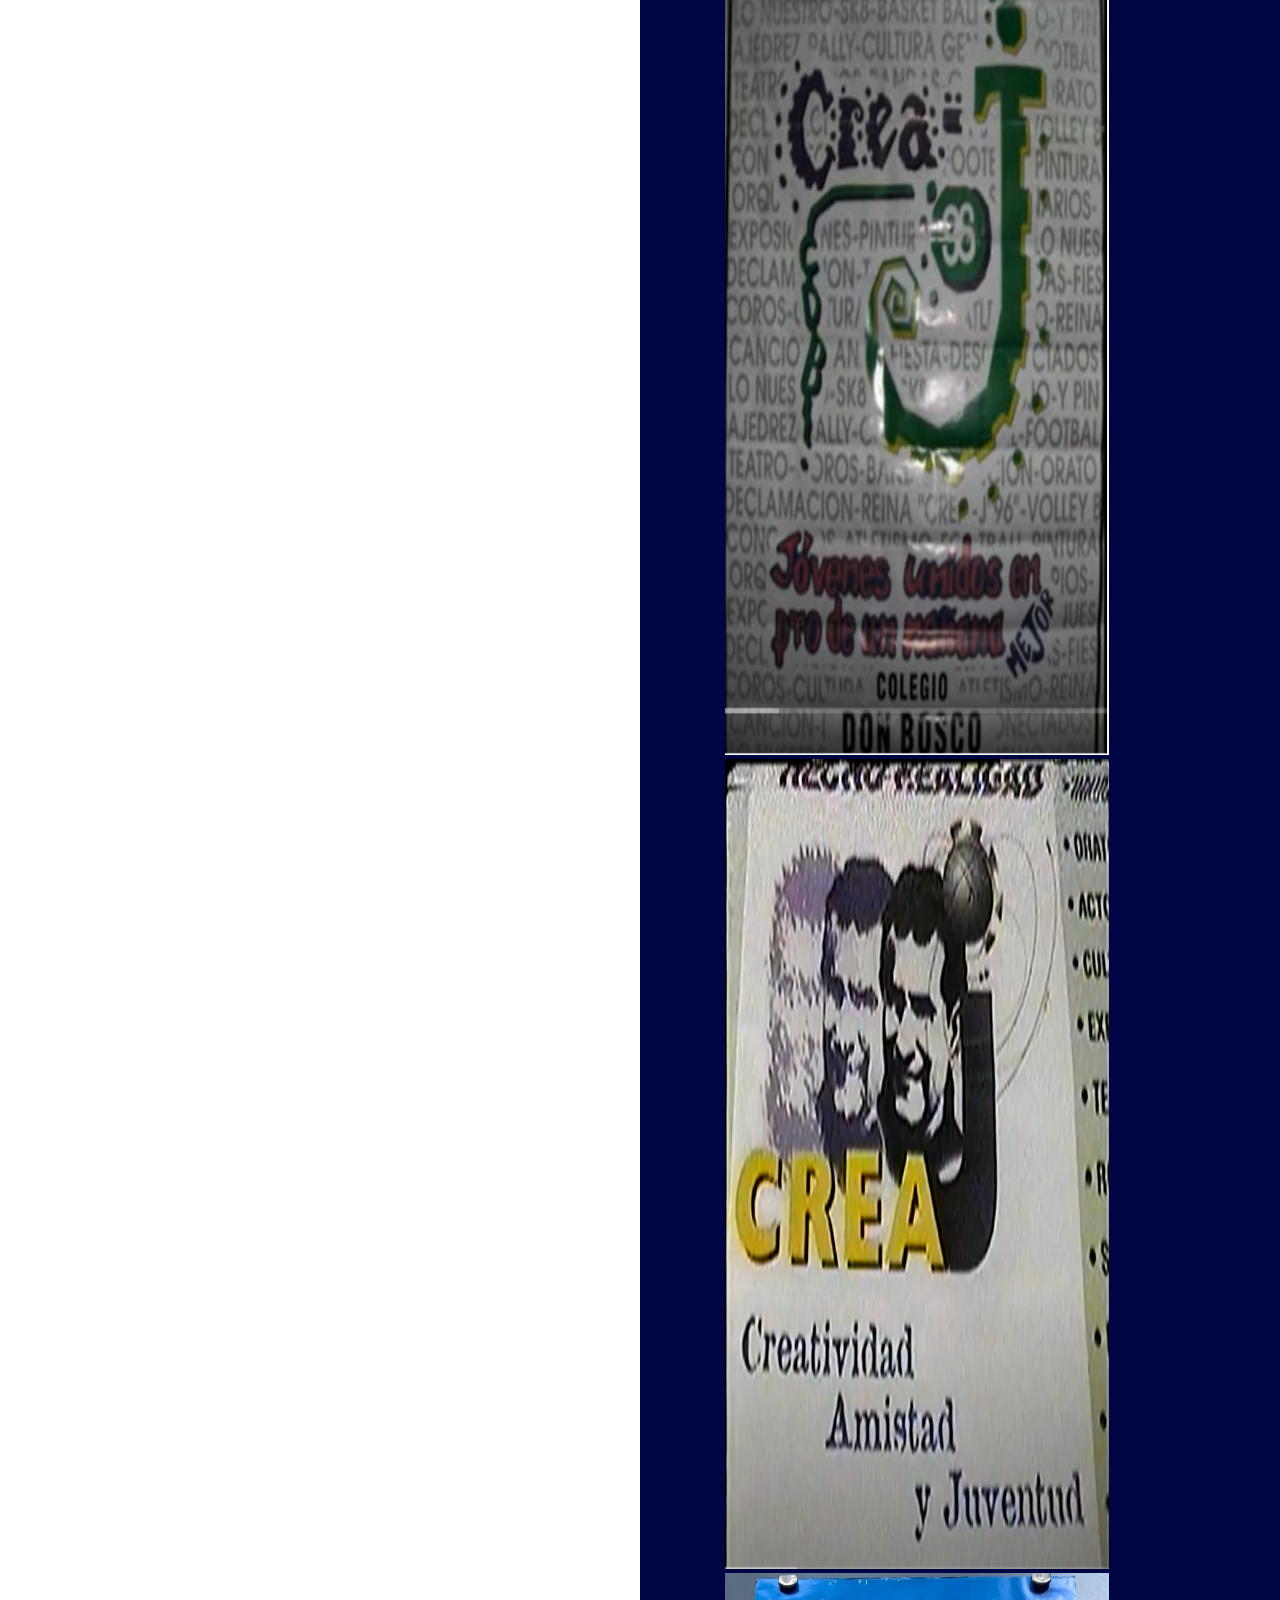
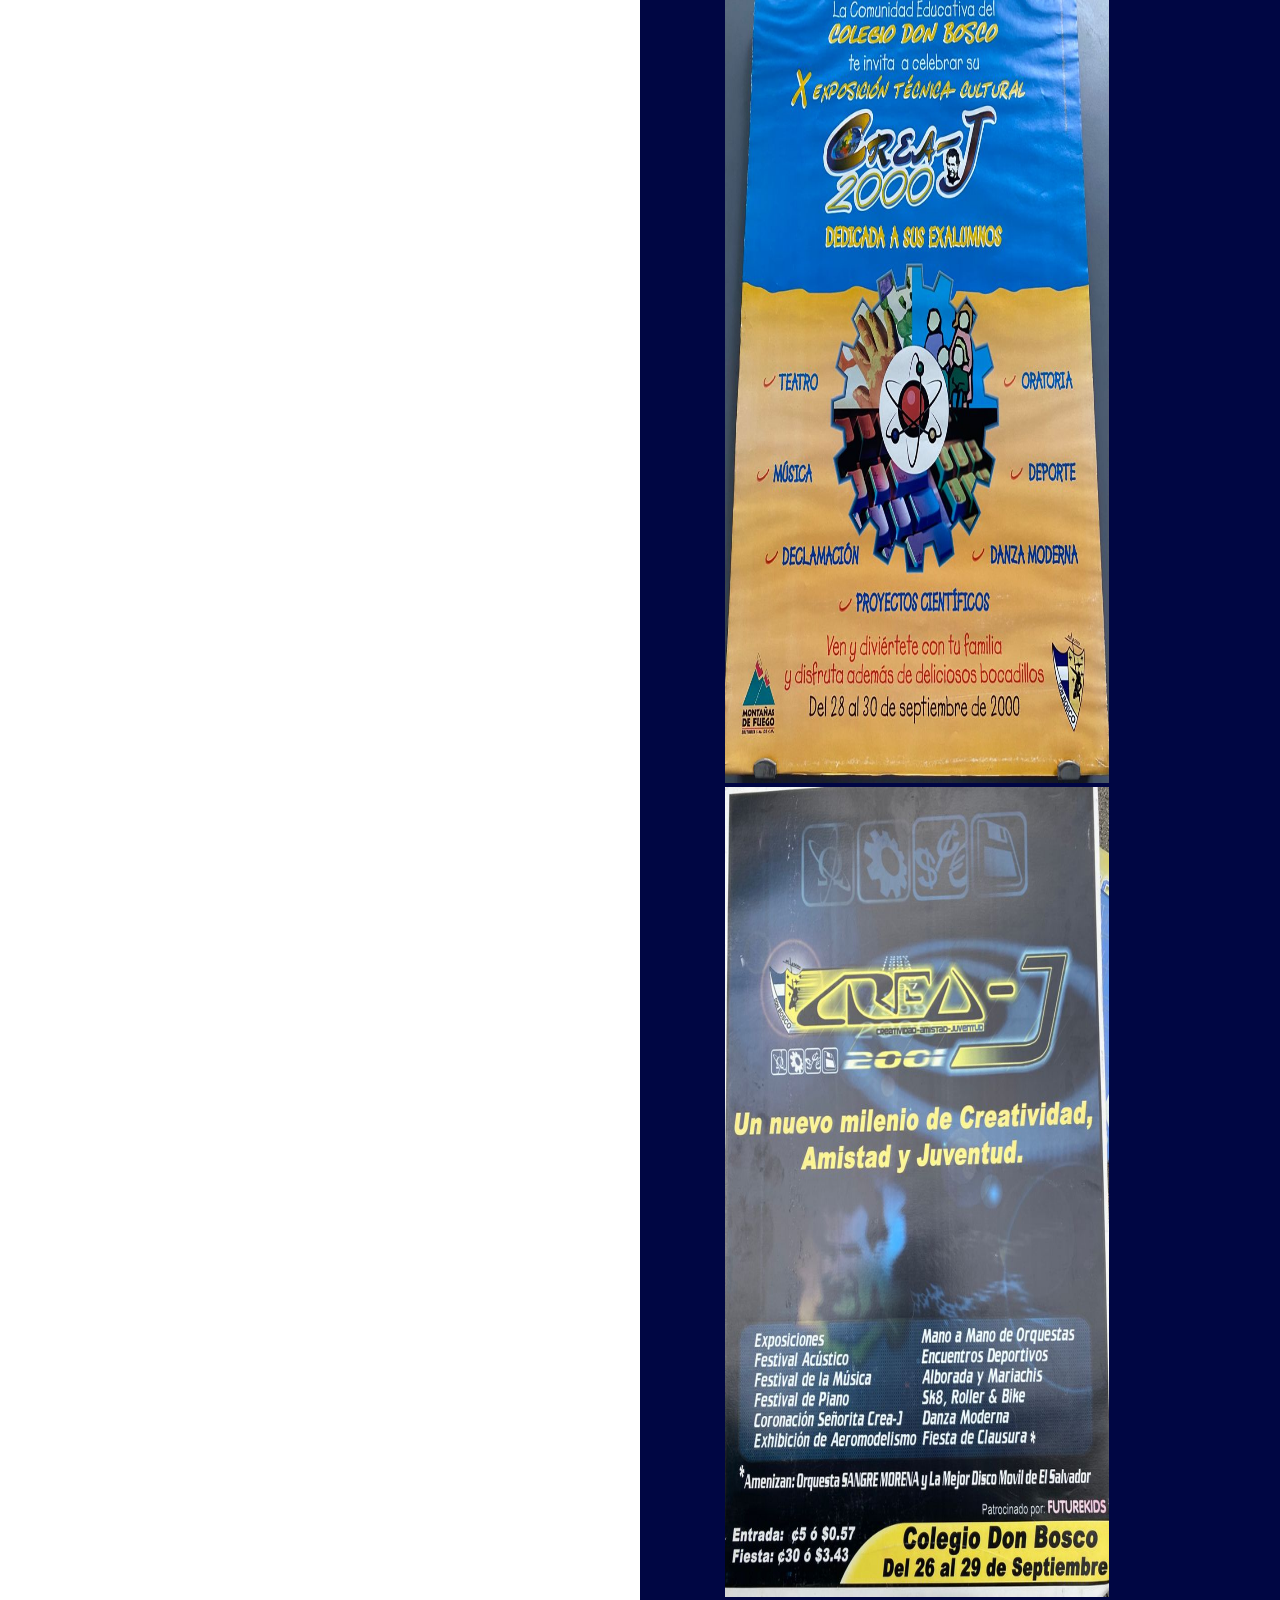
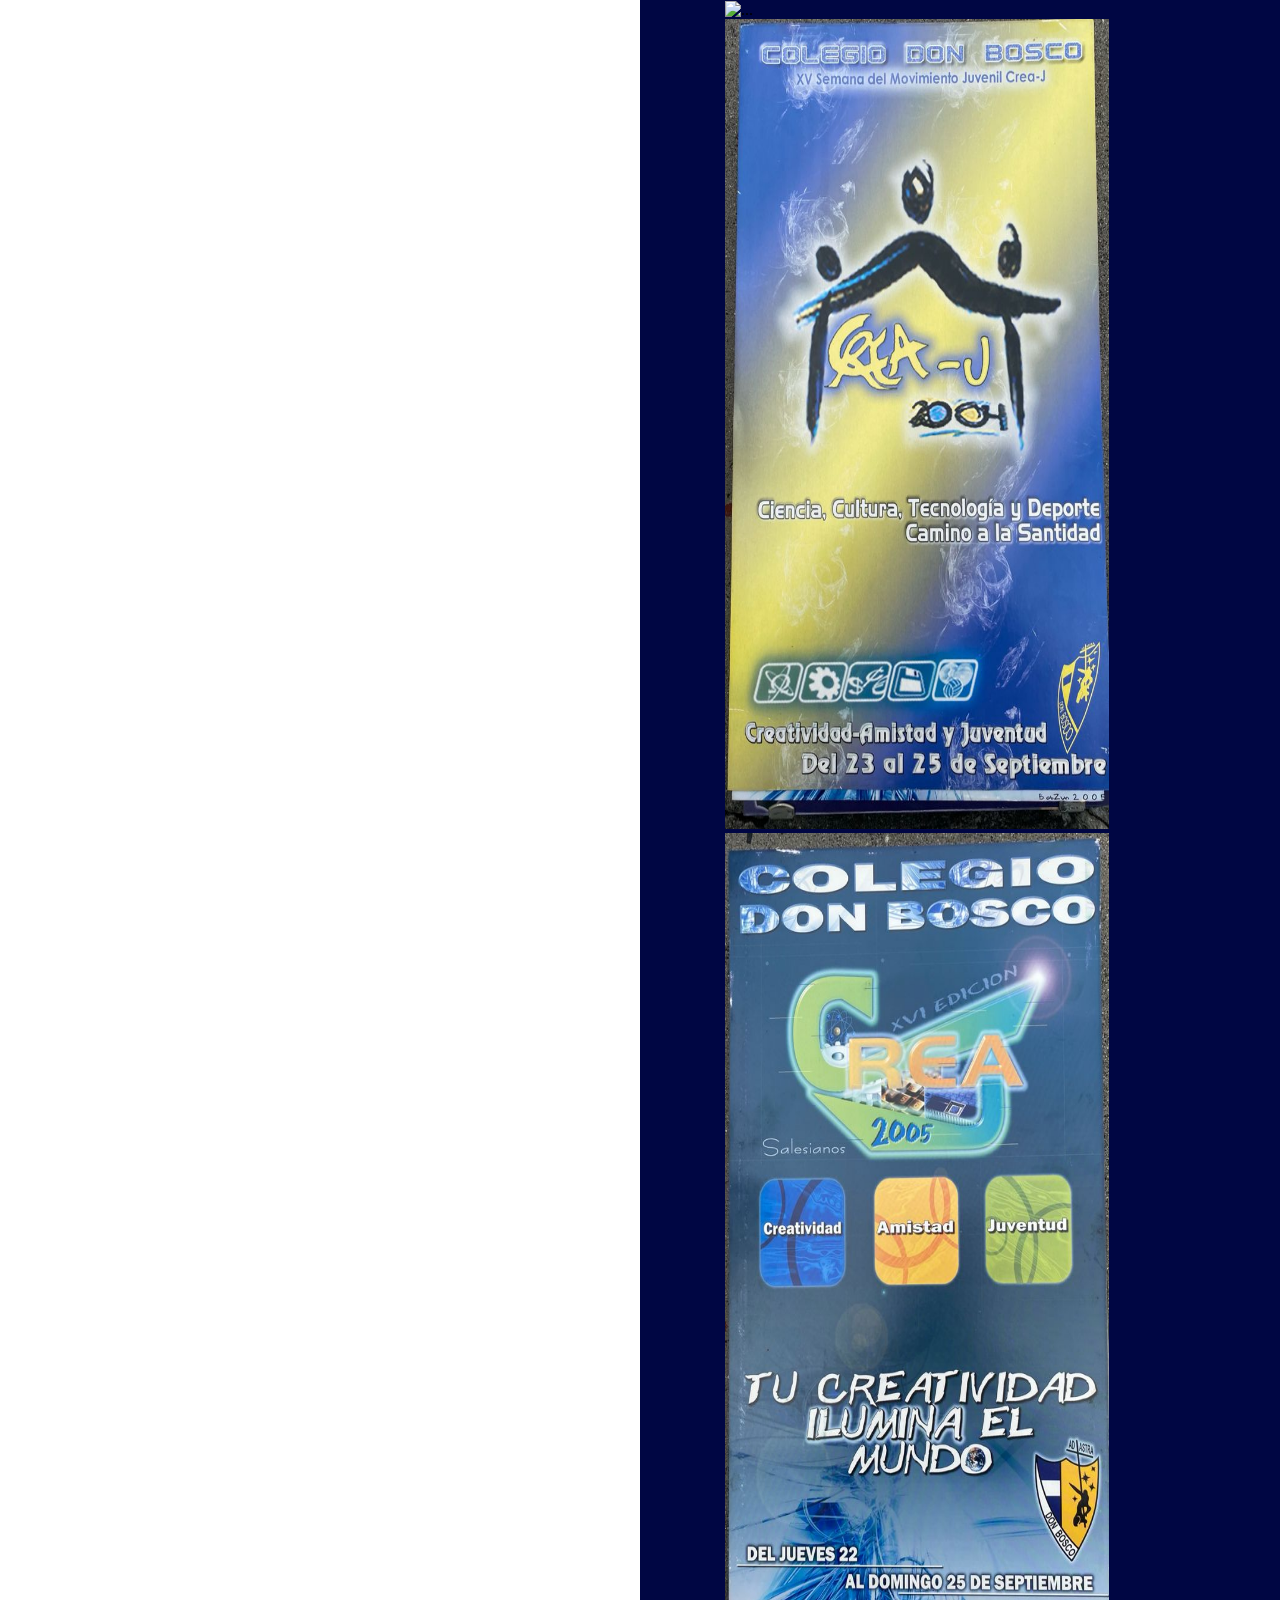
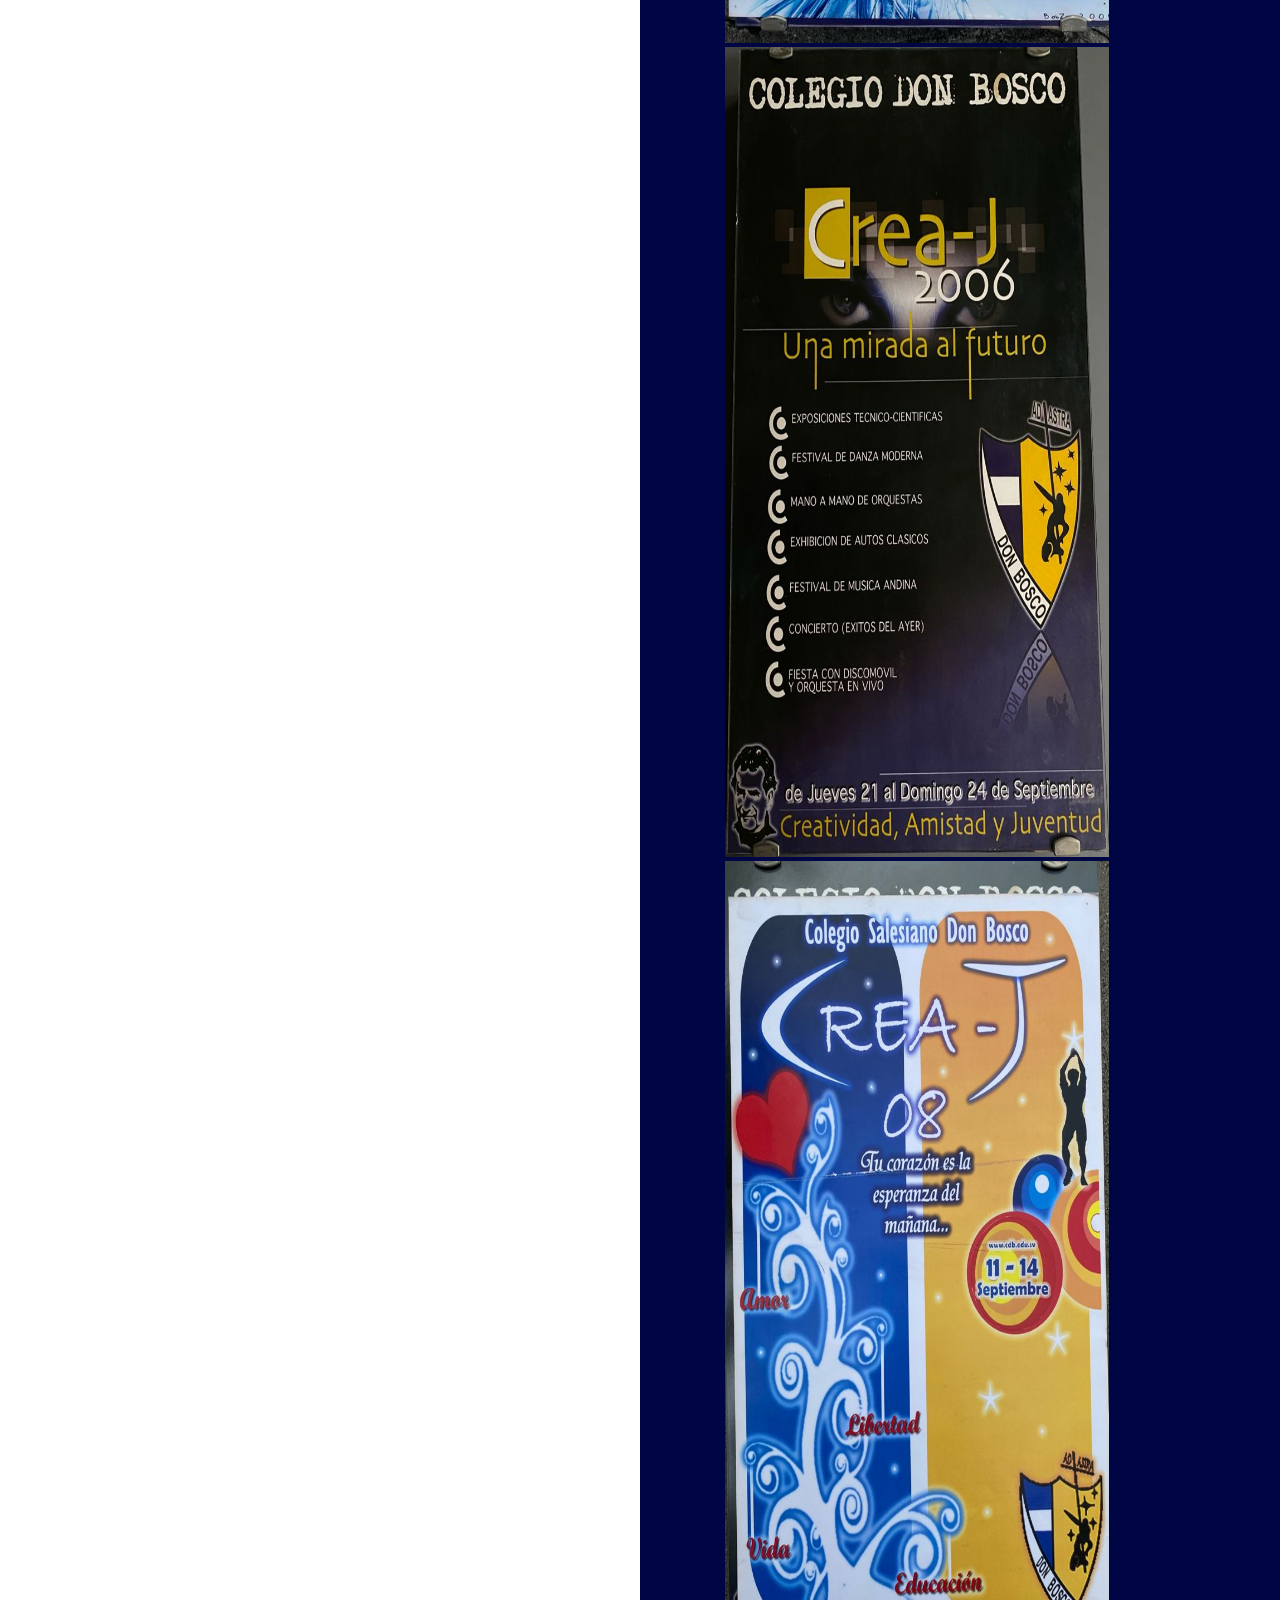
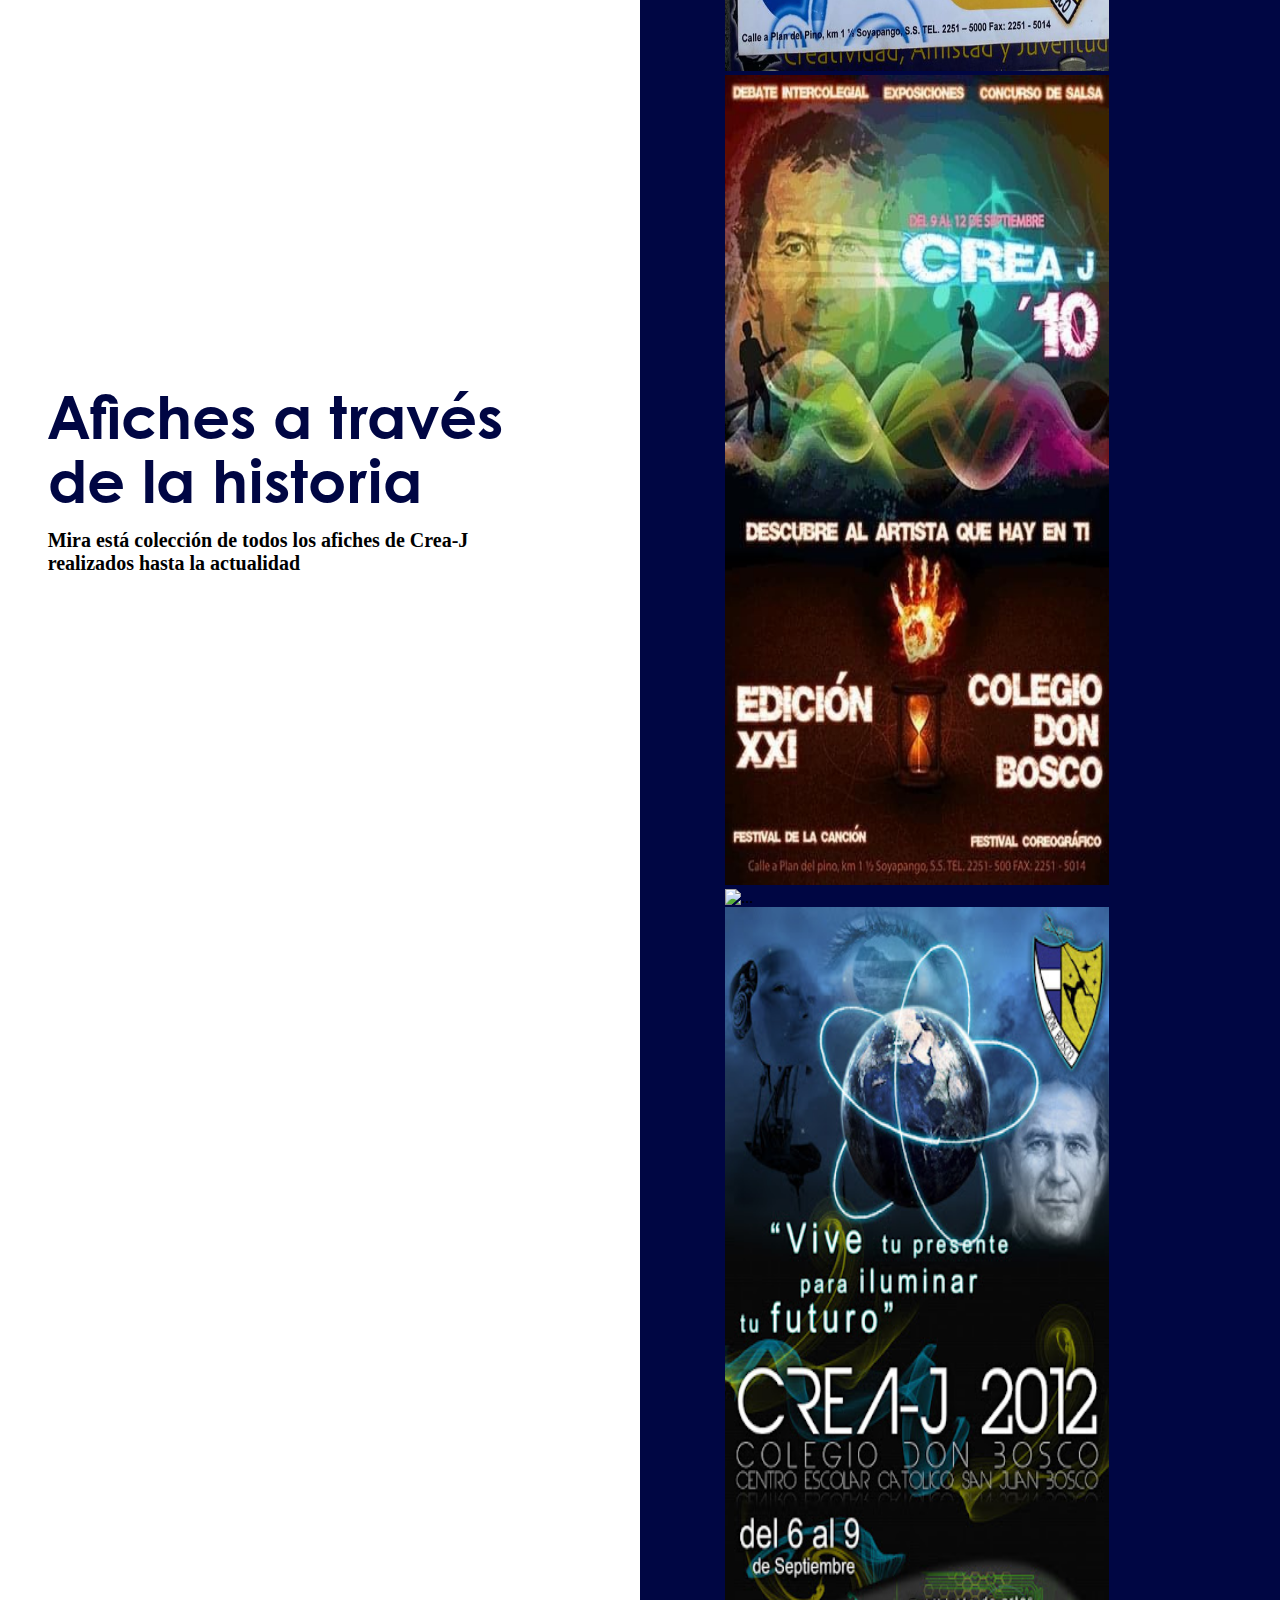
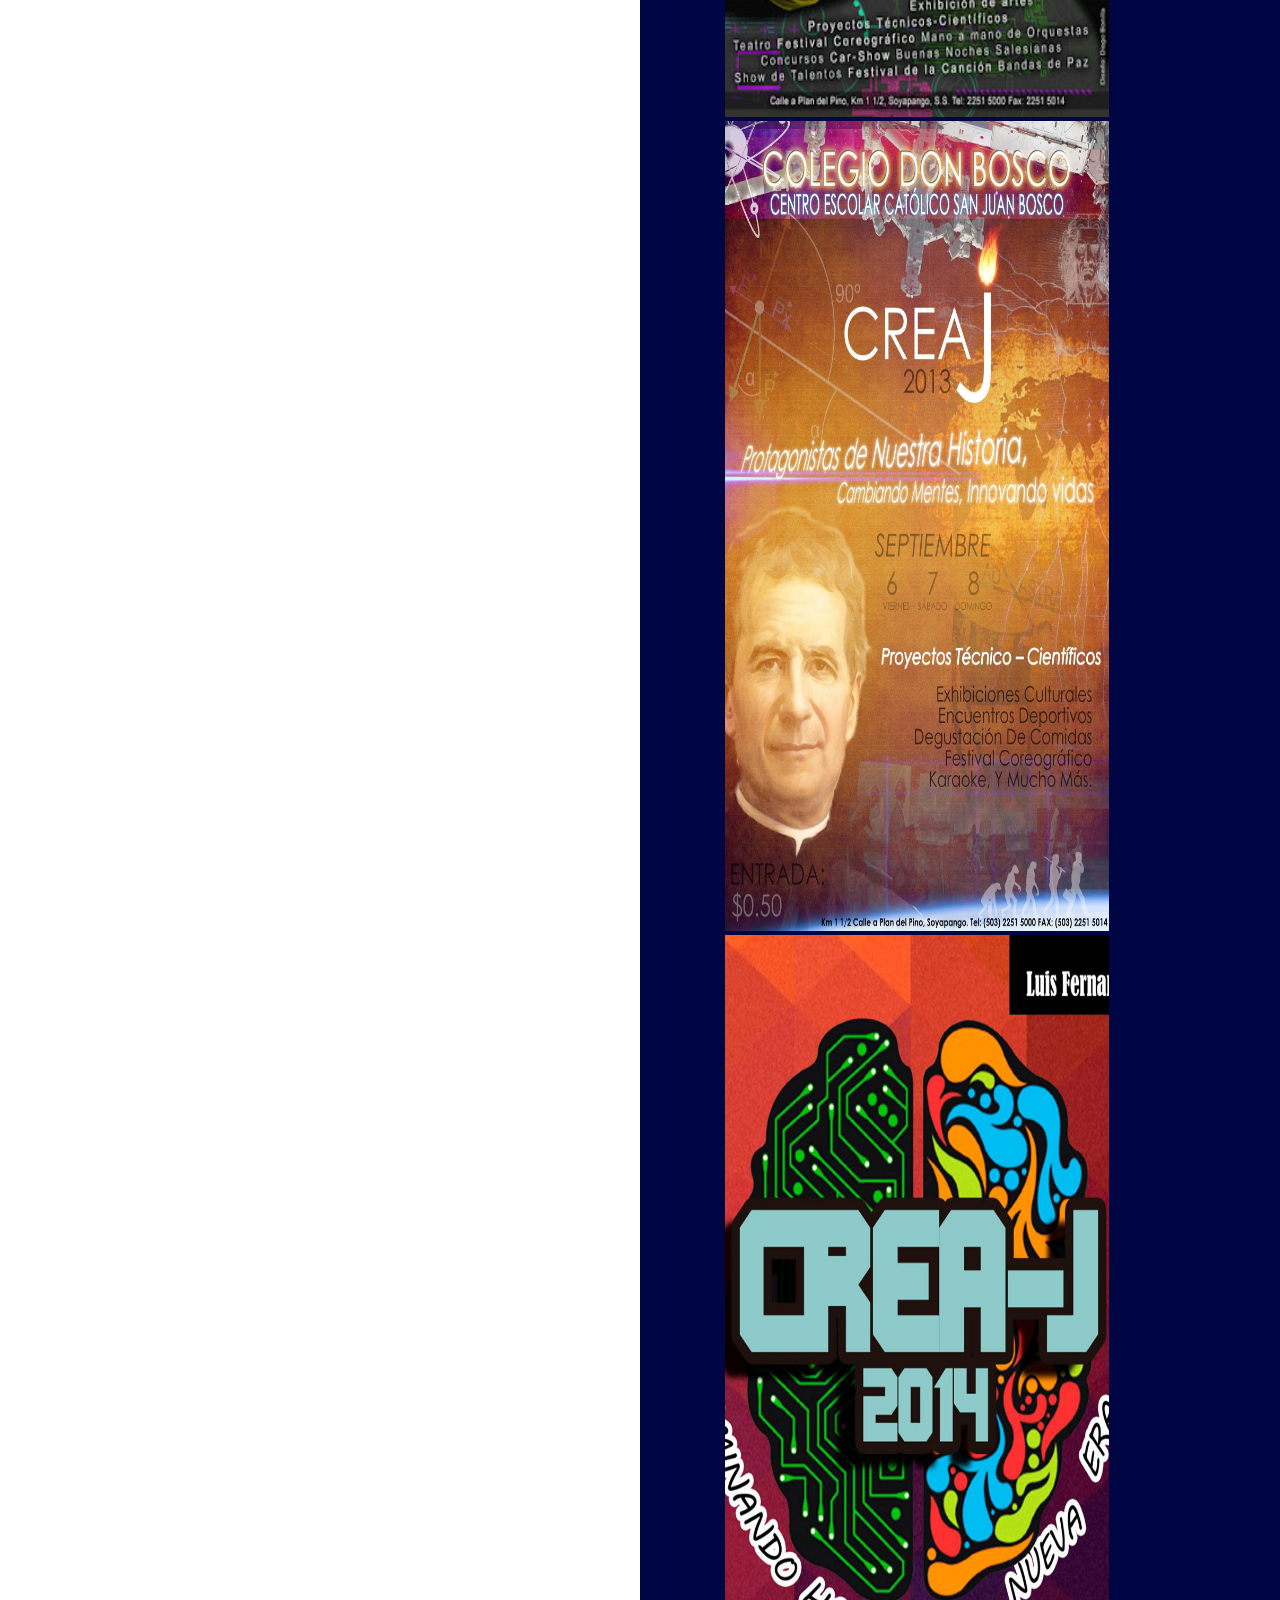
==== commit 8f51820f: "Add files via upload" ====
--- a/index.html
+++ b/index.html
@@ -66,7 +66,7 @@
         <p>
          <span class="sub"> CASA NUEVA, OPORTUNIDAD DE INNOVAR </span> <br> <br>
   Al recién trasladarse en mayo de 1990, cierto grupo de jóvenes en conjunto al Pbro. Pierre Muyshondt, observan todas las nuevas posibilidades que tenían al encontrarse en un lugar tan inmenso como lo es Ciudadela Don Bosco, es por ello, que, al ver esta gran virtud, decidieron crear un evento tal, dónde los jóvenes pudieran a darse a conocer, convivir y exhibir todos sus conocimientos y habilidades. </p> <br>
-        <p>Para esto se tomó en cuenta la semana cultural o cívica, que se venía viviendo con anterioridad, y se le dio un aire de renovación. Y es así como nace Crea-J, bajo una diáspora complicada, gracias a la coyuntura social que se estaba viviendo, y se crea este símbolo de esperanza para cada uno de los jóvenes, un lugar donde puedan darse a conocer como el futuro de una sociedad salvadoreña lastimada gracias a la guerra.</p>
+        <p>Para esto se tomó en cuenta la semana cultural o cívica, que se venía viviendo con anterioridad, y se le dio un aire de renovación. Y es así como nace Crea-J, bajo un contexto complicada, gracias a la coyuntura social que se estaba viviendo, y se crea este símbolo de esperanza para cada uno de los jóvenes, un lugar donde puedan darse a conocer como el futuro de una sociedad salvadoreña lastimada gracias a la guerra.</p>
       </div>
     </section>
 
@@ -204,6 +204,9 @@
               <img class="picSlide" src="img/Crea J 2001.jpg" class="d-block w-100" alt="...">
             </div>
             <div class="carousel-item" data-bs-interval="5000">
+              <img class="picSlide" src="img/Crea J 2002.jpg" class="d-block w-100" alt="...">
+            </div>
+            <div class="carousel-item" data-bs-interval="5000">
               <img class="picSlide" src="img/Crea J 2004.jpg" class="d-block w-100" alt="...">
             </div>
             <div class="carousel-item" data-bs-interval="5000">
@@ -217,6 +220,9 @@
             </div>
             <div class="carousel-item" data-bs-interval="5000">
               <img class="picSlide" src="img/Crea J 2010.JPG" class="d-block w-100" alt="...">
+            </div>
+            <div class="carousel-item" data-bs-interval="5000">
+              <img class="picSlide" src="img/Crea J 2011.jpg" class="d-block w-100" alt="...">
             </div>
             <div class="carousel-item" data-bs-interval="5000">
               <img class="picSlide" src="img/Crea J 2012.jpg" class="d-block w-100" alt="...">
--- a/css/index.css
+++ b/css/index.css
@@ -100,7 +100,7 @@
 }
 .part2{
     width: 95%;
-    padding: 10px 40px;
+    padding: 10px 35px;
     color: white;
     height: 20%;
 }
@@ -108,11 +108,11 @@
     margin-bottom: 0%;
     text-align: justify;
 }
-.pic{
-    width: 50%;
+.pic5{
+    width: 40%;
     padding-bottom: 10px;
 }
-.pic img{
+.pic5 img{
     width: 100%;
 }
 .info{
@@ -296,8 +296,8 @@
     flex-direction: column;
     align-items: center;
     justify-content: flex-end;
-    
-  
+
+
 }
 .box{
     background-color: white;
@@ -355,7 +355,7 @@
 }
 .inform h1 span{
     font-size: 60px;
-    
+
     color: #fcc50a;
 }
 .box .inform p{
@@ -395,7 +395,7 @@
     width: 100%;
     font-family: "Bold";
     padding-bottom: 5%;
-   
+
 }
 .radica .fot{
     width: 50%;
@@ -448,7 +448,7 @@
 }
 .picbox img{
     width: 100%;
-    
+
 }
 
 /*TELONES*/
@@ -803,6 +803,205 @@
 }
 
 
-@media screen and (max-width: 920px) {
-    
-}+@media screen and (max-width: 900px) {
+  /*Historia */
+  .part1{
+    flex-direction: column;
+  }
+  .pic5{
+    width: 100%;
+    order: 2;
+  }
+  .info{
+    width: 100%;
+    order:1;
+  }
+  .info h1{
+    text-align: center;
+  }
+  .info p{
+    padding: 15px;
+  }
+  .part2{
+    width: 100%;
+    padding: 0%;
+  }
+  .part2 p{
+    padding: 15px;
+  }
+
+  /*Espacio*/
+
+  .espacio{
+    background: linear-gradient(180deg, #000643 30%, white 0%);
+  }
+
+  .apar1{
+    flex-direction: column;
+    padding-top:40px;
+  }
+  .texto{
+    width: 100%;
+    padding: 15px;
+  }
+  .pic{
+    width: 100%;
+  }
+  .apar2{
+    width: 100%;
+    padding: 15px;
+  }
+
+  /*Crea*/
+
+  .crea{
+    padding-top: 45px;
+  }
+  .par1{
+    width: 100%;
+  }
+  .par1 p{
+    padding:0px 15px;
+    text-align: justify;
+  }
+  .par2 .car{
+    width: 300px;
+    margin-bottom: 30px;
+  }
+
+/*Participaron*/
+
+.participaron{
+  padding-top: 45px;
+}
+
+.participaron h1{
+  width: 100%;
+  padding: 0px 15px;
+}
+.participaron p{
+  width: 100%;
+  padding: 0px 15px;
+}
+
+/*Proposito */
+
+.box{
+  flex-direction: column;
+}
+.box-izquierda{
+  width: 100%;
+  order: 2;
+}
+
+.box-izquierda img{
+  width:100%;
+}
+
+.box-derecha{
+  width: 100%;
+  order: 1;
+  padding: 45px 15px 45px 15px;
+}
+.box-derecha h1{
+  font-size: 35px;
+  text-align: center;
+  margin-bottom: 25px;
+}
+
+/*Radica */
+
+.radica{
+  padding-top: 45px;
+}
+.radica .in{
+  padding: 0%;
+}
+
+.carta{
+  padding: 15px;
+}
+.texto2{
+  width: 100%;
+  margin: 0%;
+  padding: 5px;
+  order: 1;
+}
+.imagen{
+  width: 100%;
+  order: 2;
+}
+
+.imagen img{
+  width: 100%
+}
+
+/*Telones */
+.telones-info{
+  flex-direction: column;
+  height: auto;
+}
+.telones-info h1{
+    width: 100%;
+    padding: 15px;
+}
+.telones-info p{
+    width: 100%;
+    padding: 15px;
+}
+
+/*Afiche */
+
+.afiches{
+    flex-direction: column;
+    background: linear-gradient(180deg, white 37%, #000643 0%);
+}
+
+.afiches-info{
+    width: 100%;
+    height: auto;
+    padding: 0px;
+    padding-top: 45px;
+    margin-bottom: 30px;
+}
+.afiches-info h1{
+    text-align: center;
+}
+.afiches-info h2{
+    padding: 15px;
+    text-align: justify;
+}
+.afiches-card{
+    width: 100%;
+}
+.carousel{
+    width: 95%;
+}
+
+
+/*video */
+
+.video{
+    flex-direction: column;
+    padding-top: 40px;
+}
+
+.video-titulo{
+    width: 100%;
+    justify-content: center;
+}
+.video-titulo h1{
+    border-top: 40px solid #fcc50a;
+    border-left: none ;
+    padding: 0px;
+    width: 95%;
+    text-align: center;
+    font-size: 80px;
+    padding-top: 30px;
+}
+
+.video-vid{
+    width: 95%;
+}
+
+}
